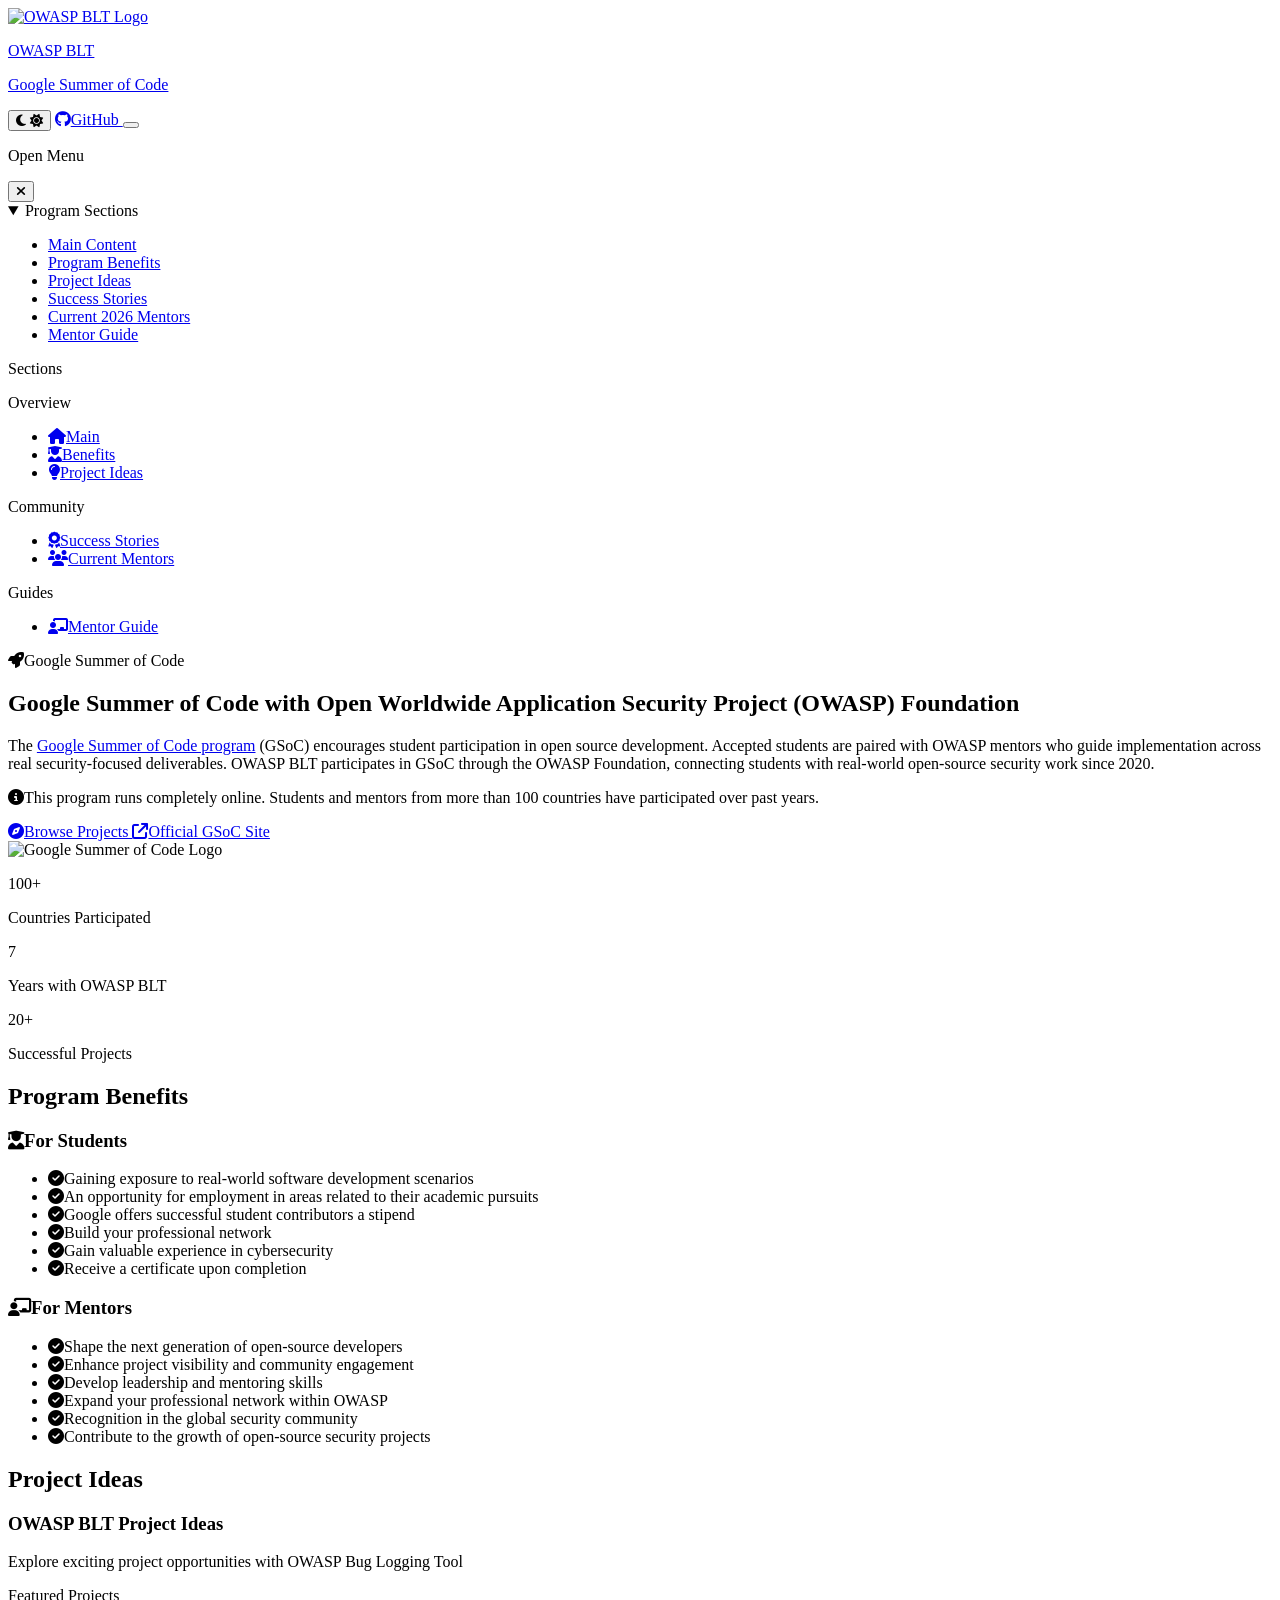
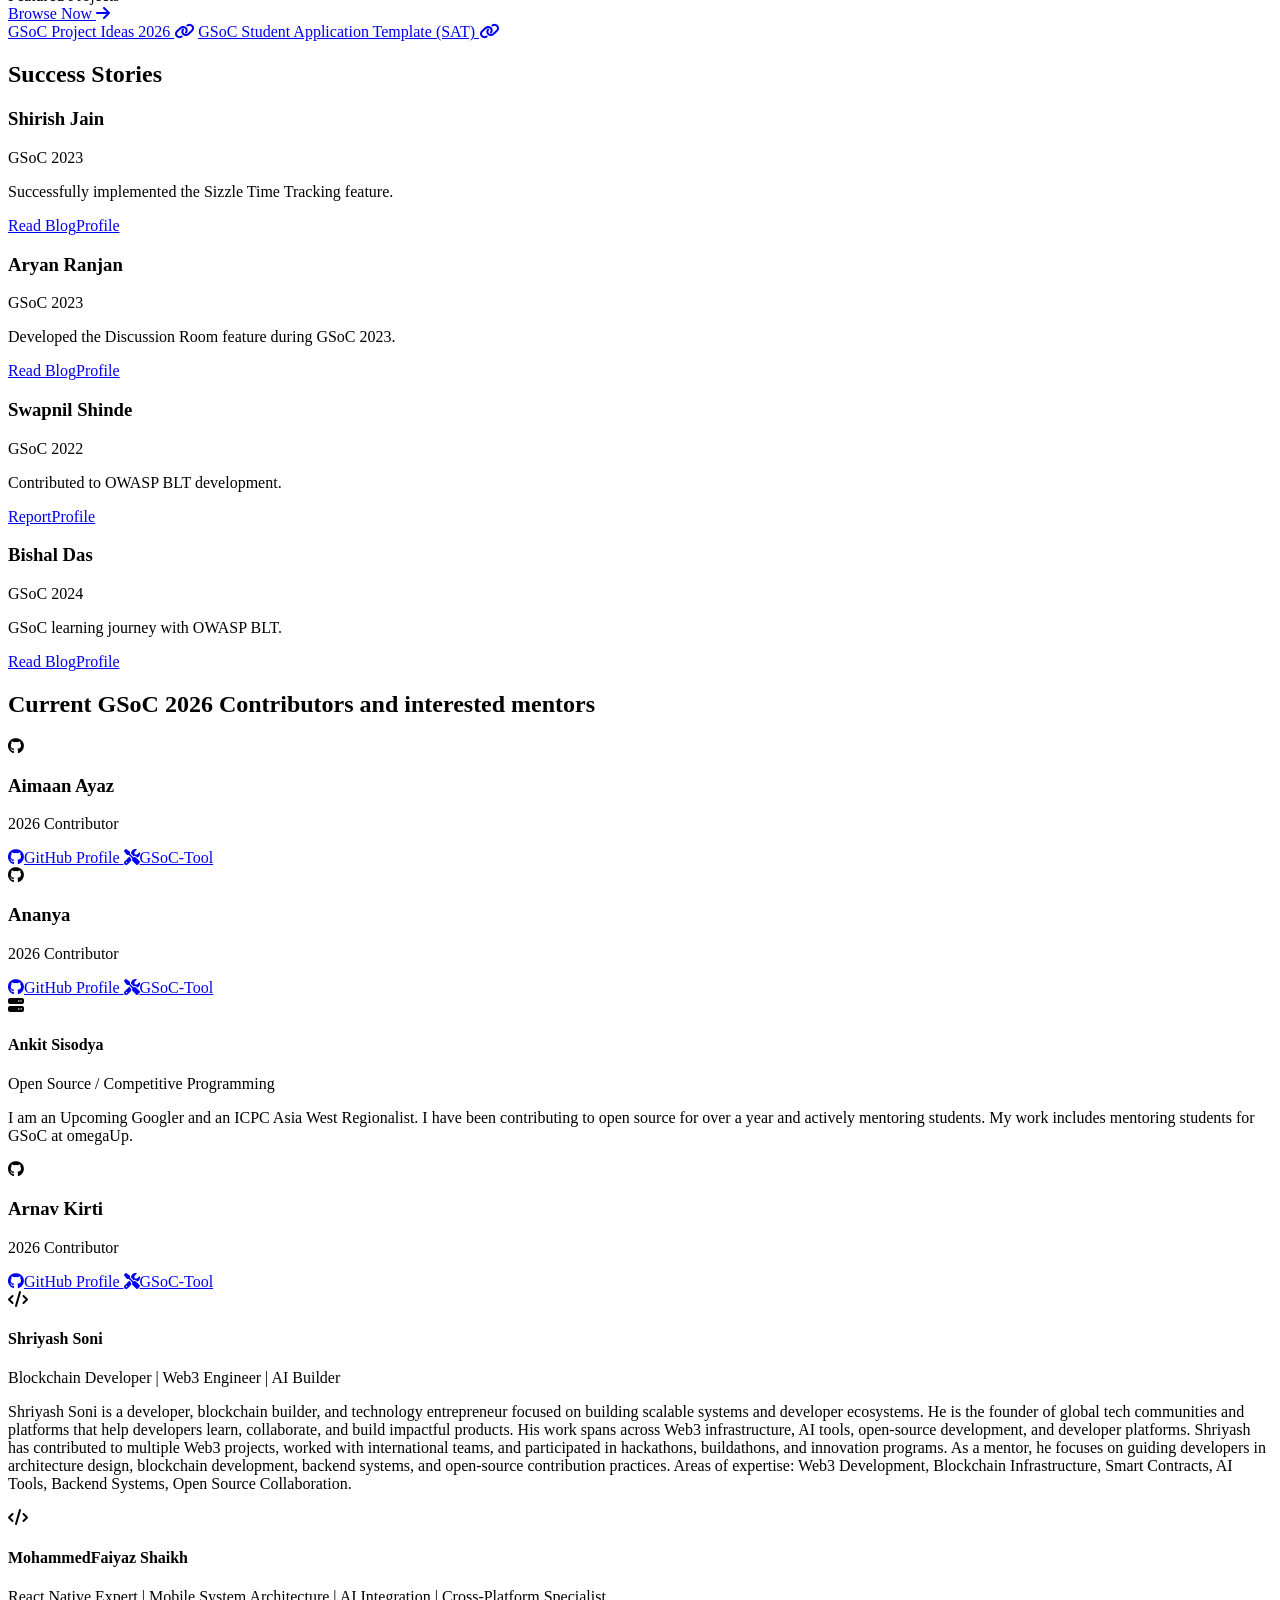
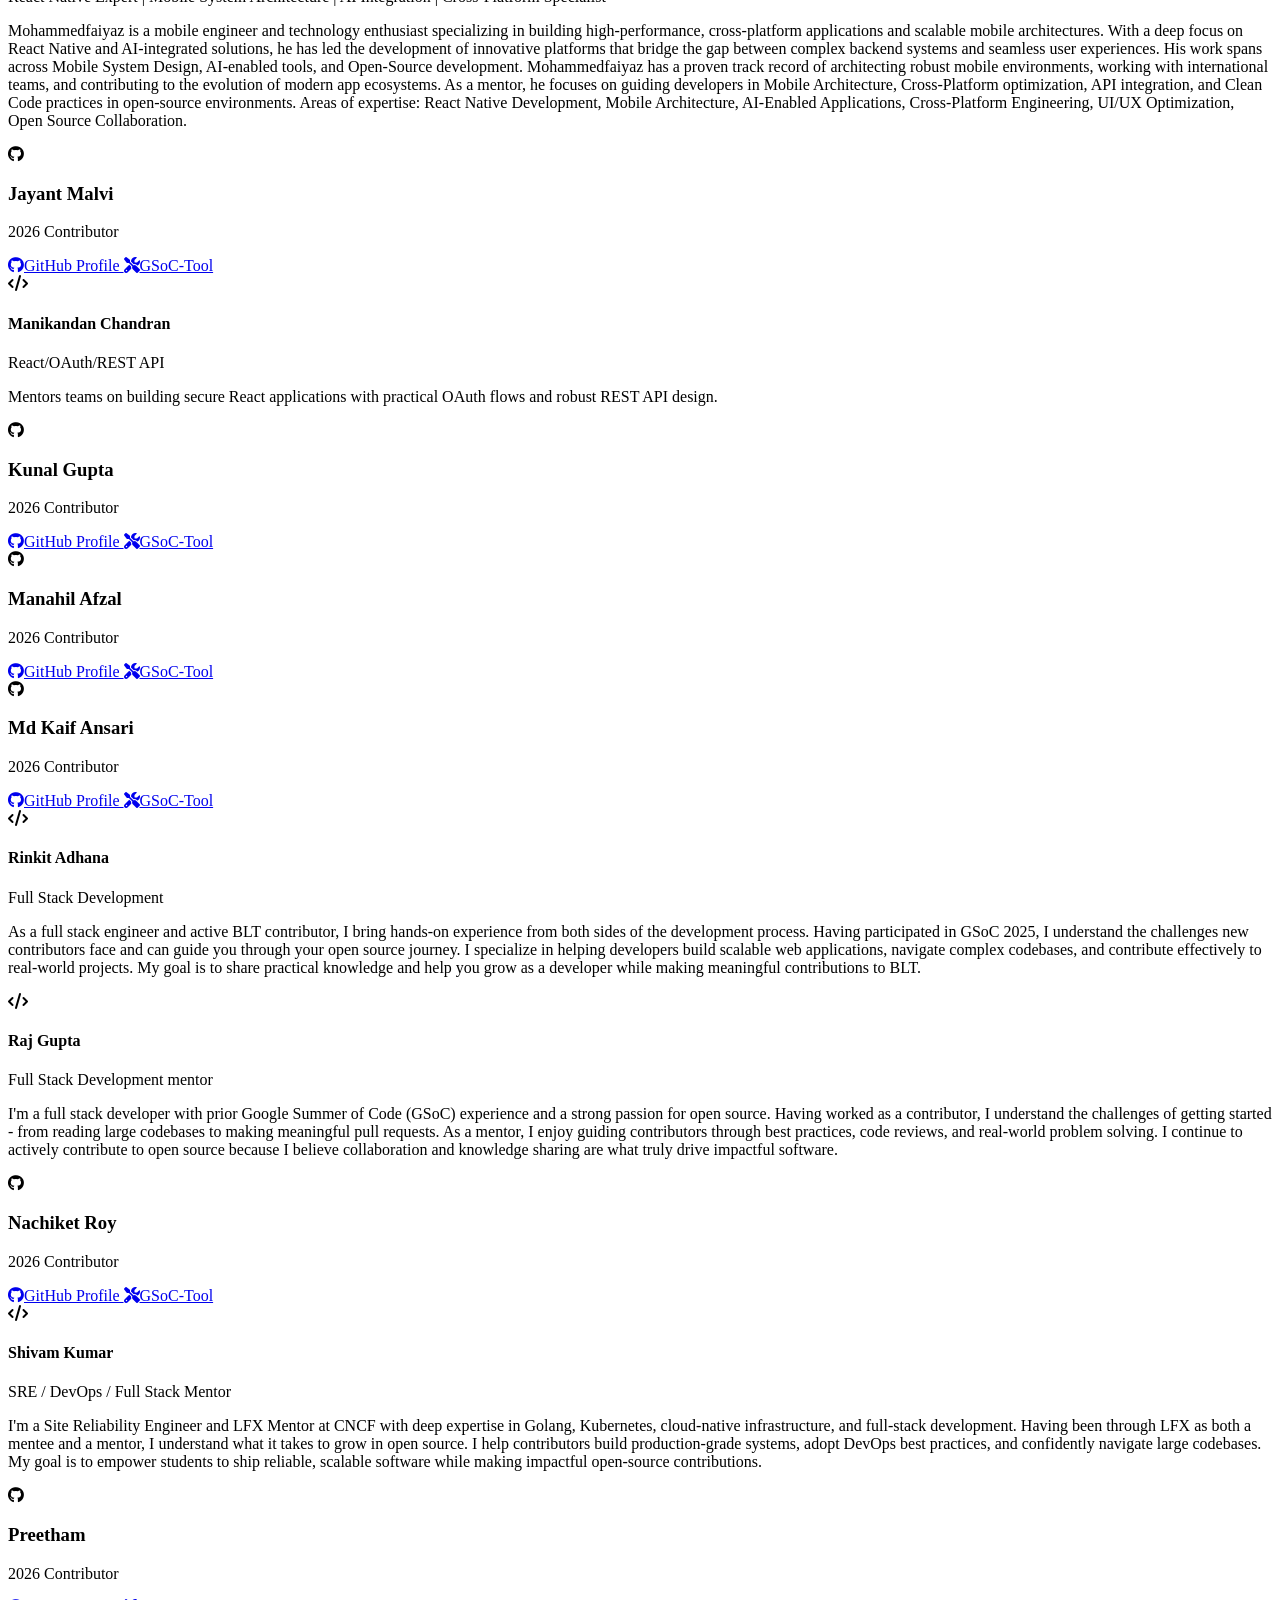
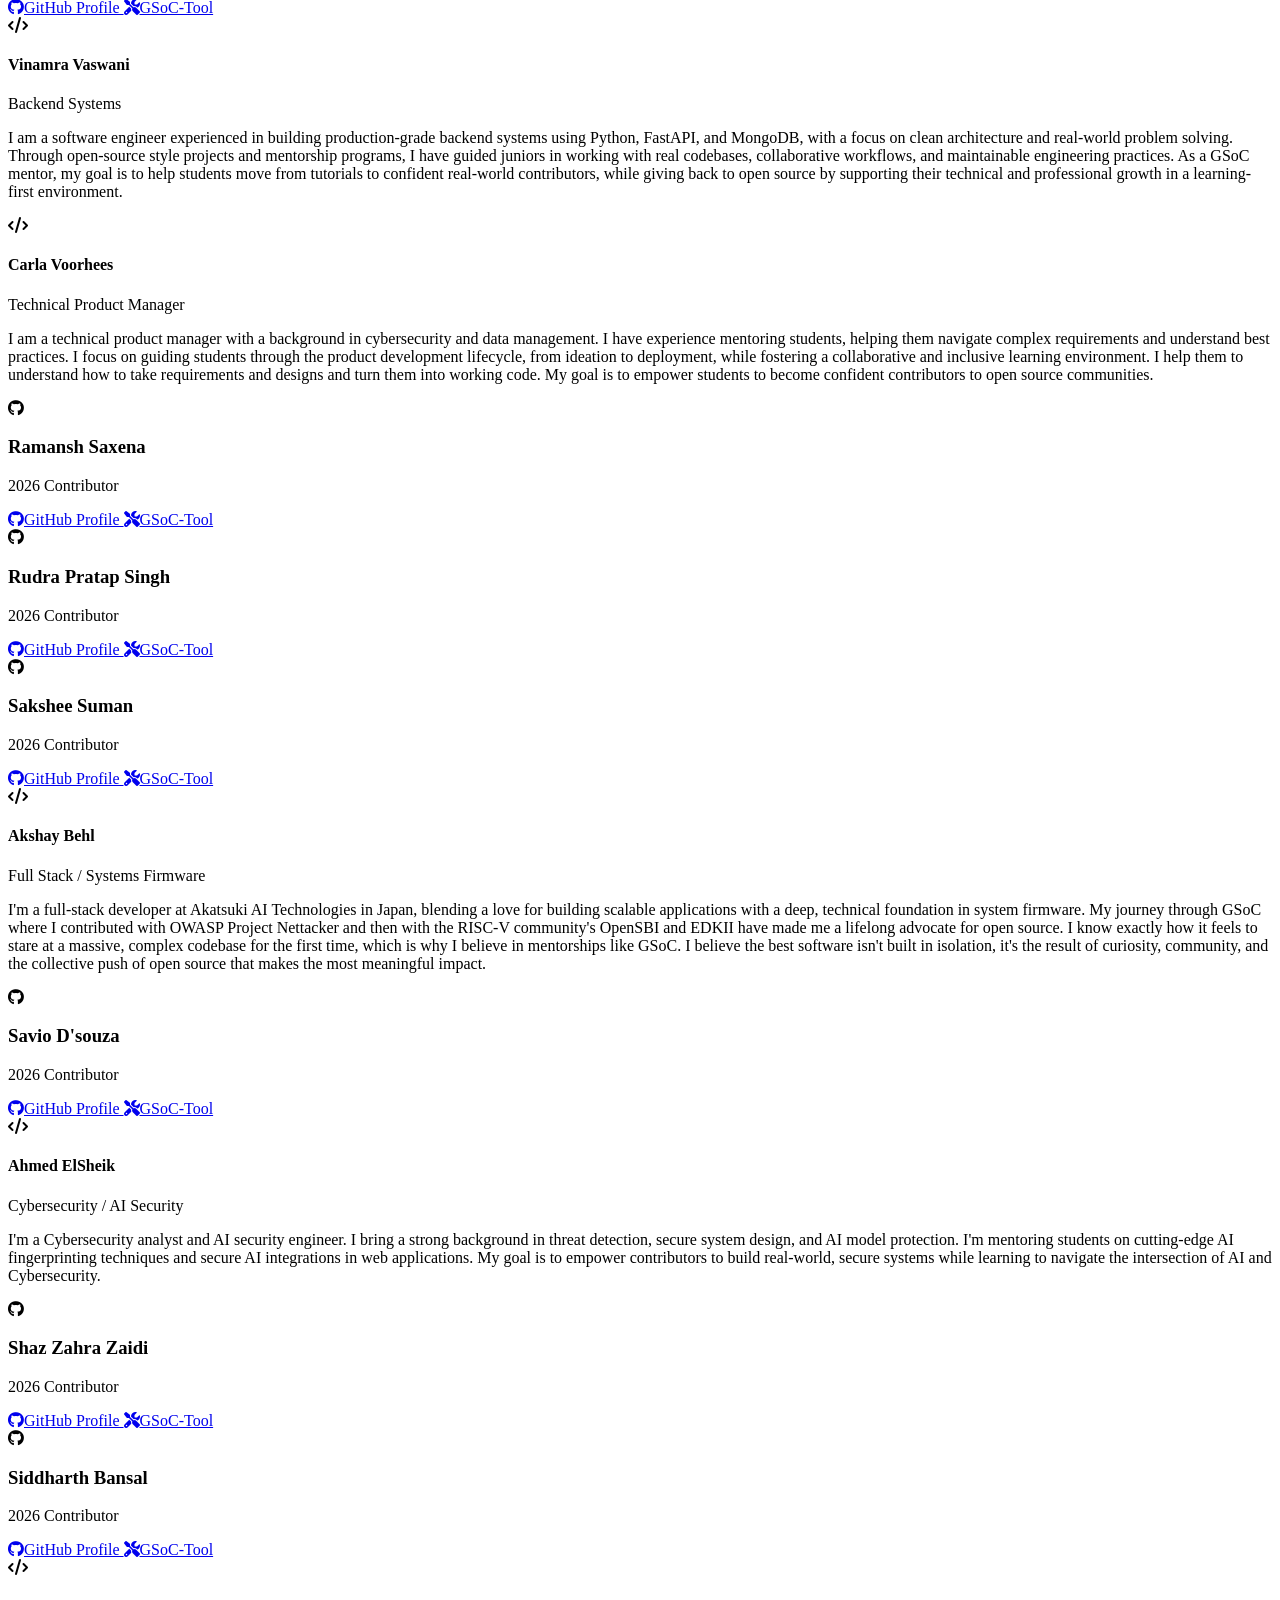
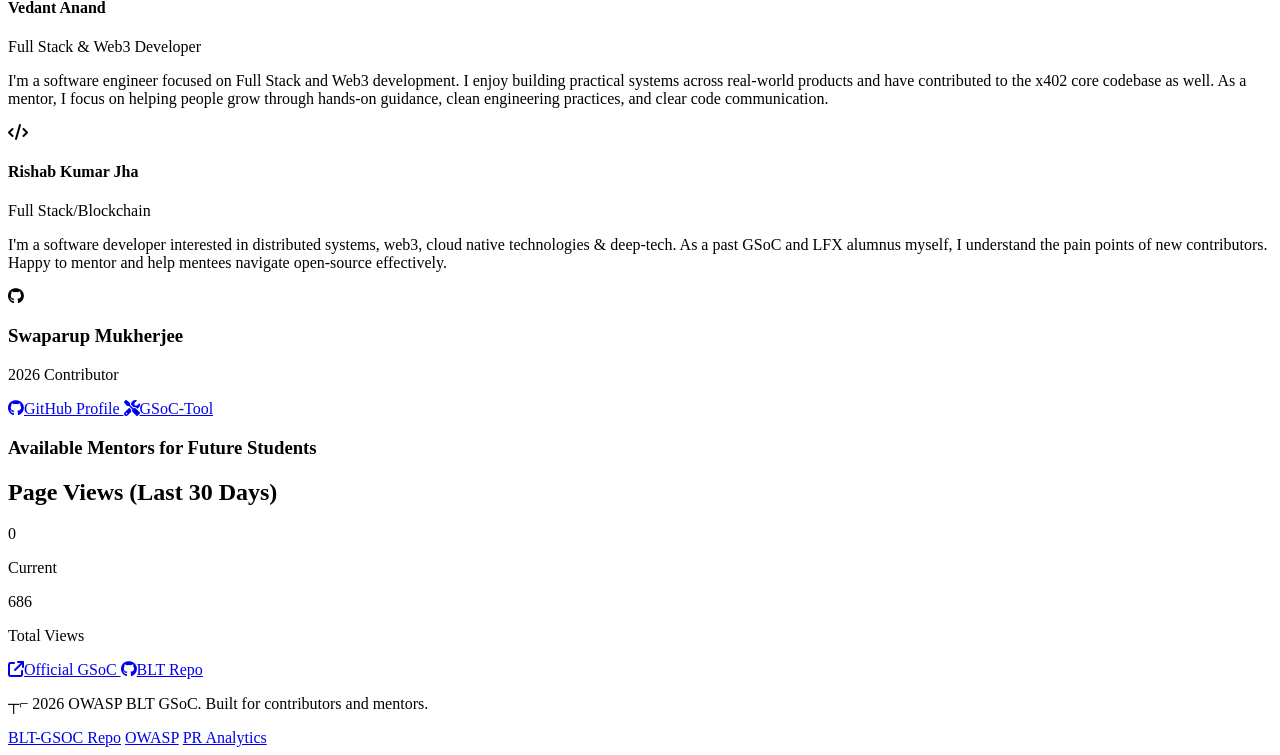
==== index.html @ 6527cd2e "Merge pull request #38 from Ankitsinghsisodya/add-ankit-sisodya-mentor-card Add ankit sisodya mentor" ====
<!DOCTYPE html>
<html lang="en">

<head>
    <meta charset="UTF-8">
    <meta name="viewport" content="width=device-width, initial-scale=1.0">
    <meta name="description"
        content="OWASP BLT GSoC landing page with complete program details, features, mentors, events, and contribution paths.">
    <meta name="keywords"
        content="OWASP BLT, GSoC, Google Summer of Code, Open Source Security, Mentors, Contributors, Project Ideas">
    <meta property="og:title" content="OWASP BLT GSoC | Complete Program Hub">
    <meta property="og:description"
        content="Explore OWASP BLT Google Summer of Code features, events, mentors, success stories, and active project ideas.">
    <meta property="og:type" content="website">

    <title>OWASP BLT GSoC | Landing Page</title>

    <link rel="icon" type="image/x-icon" href="favicon.ico">

    <script src="https://cdn.tailwindcss.com"></script>
    <script>
        // Check for dark mode preference at the earliest possible moment
        if (localStorage.getItem('theme') === 'dark' || (!('theme' in localStorage) && window.matchMedia('(prefers-color-scheme: dark)').matches)) {
            document.documentElement.classList.add('dark');
        } else {
            document.documentElement.classList.remove('dark');
        }

        tailwind.config = {
            darkMode: 'class',
            theme: {
                extend: {
                    colors: {
                        brand: '#E10101',
                        'neutral-border': '#E5E5E5',
                        'dark-base': '#111827',
                        'dark-surface': '#1F2937'
                    },
                    fontFamily: {
                        sans: ['Manrope', 'ui-sans-serif', 'system-ui', 'sans-serif']
                    },
                    boxShadow: {
                        soft: '0 10px 24px -16px rgba(17, 24, 39, 0.35)'
                    }
                }
            }
        };
    </script>

    <link rel="preconnect" href="https://fonts.googleapis.com">
    <link rel="preconnect" href="https://fonts.gstatic.com" crossorigin>
    <link href="https://fonts.googleapis.com/css2?family=Manrope:wght@400;500;600;700;800&display=swap"
        rel="stylesheet">

    <link rel="stylesheet" href="https://cdnjs.cloudflare.com/ajax/libs/font-awesome/6.4.0/css/all.min.css">
    <link rel="stylesheet" href="css/main.css">
</head>

<body
    class="bg-[#fafafa] font-sans text-gray-900 antialiased transition-colors duration-200 dark:bg-dark-base dark:text-gray-100">

    <header
        class="sticky top-0 z-50 border-b border-neutral-border bg-white transition-colors duration-200 dark:border-gray-800 dark:bg-dark-surface">
        <div class="mx-auto flex h-16 max-w-7xl items-center justify-between px-4 sm:px-6 lg:px-8">
            <a href="#main-content" class="flex items-center gap-3" aria-label="OWASP BLT GSoC Home">
                <img src="./images/logo.png" alt="OWASP BLT Logo" class="h-8 w-8">
                <div>
                    <p class="text-sm font-extrabold leading-none">OWASP BLT</p>
                    <p class="text-xs font-semibold text-gray-500">Google Summer of Code</p>
                </div>
            </a>

            <div class="flex items-center gap-2">
                <button id="theme-toggle" type="button"
                    class="theme-toggle-btn inline-flex h-10 w-10 items-center justify-center rounded-md border border-neutral-border text-gray-700 transition hover:bg-gray-100 dark:border-gray-700 dark:text-gray-300 dark:hover:bg-gray-800"
                    aria-label="Toggle dark mode">
                    <i class="fa-solid fa-moon dark:hidden" aria-hidden="true"></i>
                    <i class="fa-solid fa-sun hidden dark:block" aria-hidden="true"></i>
                </button>
                <a href="https://github.com/OWASP-BLT/BLT-GSOC" target="_blank" rel="noopener noreferrer"
                    class="hidden items-center justify-center rounded-md border border-[#E10101] px-4 py-2 text-sm font-semibold text-[#E10101] transition hover:bg-[#E10101] hover:text-white sm:inline-flex">
                    <i class="fa-brands fa-github mr-2" aria-hidden="true"></i>GitHub
                </a>
                <button id="mobile-menu-btn" type="button" aria-expanded="false" aria-controls="mobile-drawer"
                    class="inline-flex h-11 w-11 items-center justify-center rounded-md border border-neutral-border text-gray-700 transition hover:bg-gray-100 lg:hidden dark:border-gray-700 dark:text-gray-300 dark:hover:bg-gray-800">
                    <span class="hamburger" aria-hidden="true">
                        <span class="hamburger-line"></span>
                        <span class="hamburger-line"></span>
                        <span class="hamburger-line"></span>
                    </span>
                    <span class="sr-only">Open navigation menu</span>
                </button>
            </div>
        </div>
    </header>

    <div id="mobile-drawer" class="fixed inset-0 z-[60] lg:hidden" aria-hidden="true">
        <div id="mobile-overlay" class="absolute inset-0 bg-black/35"></div>
        <div class="drawer-panel absolute right-0 top-0 h-full w-[92%] max-w-md overflow-y-auto border-l border-neutral-border bg-white p-4 shadow-2xl transition-colors duration-200 dark:border-gray-800 dark:bg-dark-surface">
            <div
                class="mb-4 flex items-center justify-between border-b border-neutral-border pb-3 dark:border-gray-800">
                <p class="text-sm font-extrabold uppercase tracking-[0.14em] text-brand">Open Menu</p>
                <button id="mobile-close-btn" type="button"
                    class="inline-flex h-9 w-9 items-center justify-center rounded-md border border-neutral-border text-gray-600 hover:bg-gray-100 dark:border-gray-700 dark:text-gray-300 dark:hover:bg-gray-800">
                    <i class="fa-solid fa-xmark" aria-hidden="true"></i>
                    <span class="sr-only">Close navigation menu</span>
                </button>
            </div>

            <div class="space-y-4 pb-8">

                <details open
                    class="rounded-lg border border-neutral-border bg-white p-3 dark:border-gray-800 dark:bg-dark-surface">
                    <summary class="cursor-pointer text-sm font-extrabold text-gray-900 dark:text-gray-100">Program
                        Sections</summary>
                    <ul class="mt-3 space-y-2 text-sm font-semibold text-gray-700 dark:text-gray-400">
                        <li><a href="#main-content" class="text-red-600 hover:underline">Main Content</a></li>
                        <li><a href="#benefits" class="text-red-600 hover:underline">Program Benefits</a></li>
                        <li><a href="#project-ideas" class="text-red-600 hover:underline">Project Ideas</a></li>
                        <li><a href="#success-stories" class="text-red-600 hover:underline">Success Stories</a></li>
                        <li><a href="#current-mentors" class="text-red-600 hover:underline">Current 2026 Mentors</a></li>
                        <li><a href="mentor-guide.html" class="text-red-600 hover:underline">Mentor Guide</a></li>
                    </ul>
                </details>

                </details>
            </div>
        </div>
    </div>

    <main id="main-content" class="mx-auto max-w-7xl px-4 pb-16 pt-8 sm:px-6 lg:px-8">
        <div class="grid gap-8 lg:grid-cols-[280px_minmax(0,1fr)]">
            <aside class="hidden lg:block">
                <div
                    class="sticky top-24 rounded-xl border border-neutral-border bg-white p-4 shadow-soft transition-colors duration-200 dark:border-gray-800 dark:bg-dark-surface">
                    <p class="mb-4 text-xs font-extrabold uppercase tracking-[0.15em] text-gray-500 dark:text-gray-400">
                        Sections</p>
                    <div class="mb-5">
                        <p class="mb-2 px-2 text-xs font-bold uppercase tracking-wide text-gray-500 dark:text-gray-500">
                            Overview</p>
                        <ul class="space-y-1 text-sm font-semibold">
                            <li>
                                <a href="#hero"
                                    class="flex items-center gap-2 rounded-md px-3 py-2 text-gray-700 transition hover:bg-gray-50 dark:text-gray-300 dark:hover:bg-gray-800">
                                    <i class="fa-solid fa-house" aria-hidden="true"></i>Main
                                </a>
                            </li>
                            <li><a href="#benefits"
                                    class="flex items-center gap-2 rounded-md px-3 py-2 text-gray-700 transition hover:bg-gray-50 dark:text-gray-300 dark:hover:bg-gray-800"><i
                                        class="fa-solid fa-user-graduate" aria-hidden="true"></i>Benefits</a></li>
                            <li><a href="#project-ideas"
                                    class="flex items-center gap-2 rounded-md px-3 py-2 text-gray-700 transition hover:bg-gray-50 dark:text-gray-300 dark:hover:bg-gray-800"><i
                                        class="fa-solid fa-lightbulb" aria-hidden="true"></i>Project
                                    Ideas</a></li>
                        </ul>
                    </div>

                    <div class="mb-5">
                        <p class="mb-2 px-2 text-xs font-bold uppercase tracking-wide text-gray-500 dark:text-gray-500">
                            Community</p>
                        <ul class="space-y-1 text-sm font-semibold">
                            <li><a href="#success-stories"
                                    class="flex items-center gap-2 rounded-md px-3 py-2 text-gray-700 transition hover:bg-gray-50 dark:text-gray-300 dark:hover:bg-gray-800"><i
                                        class="fa-solid fa-award" aria-hidden="true"></i>Success
                                    Stories</a></li>
                            <li><a href="#current-mentors"
                                    class="flex items-center gap-2 rounded-md px-3 py-2 text-gray-700 transition hover:bg-gray-50 dark:text-gray-300 dark:hover:bg-gray-800"><i
                                        class="fa-solid fa-users text-gray-400" aria-hidden="true"></i>Current Mentors</a></li>
                        </ul>
                    </div>

                    <div class="mb-5">
                        <p class="mb-2 px-2 text-xs font-bold uppercase tracking-wide text-gray-500 dark:text-gray-500">
                            Guides</p>
                        <ul class="space-y-1 text-sm font-semibold">
                            <li><a href="mentor-guide.html"
                                    class="flex items-center gap-2 rounded-md px-3 py-2 text-gray-700 transition hover:bg-gray-50 dark:text-gray-300 dark:hover:bg-gray-800"><i
                                        class="fa-solid fa-chalkboard-user" aria-hidden="true"></i>Mentor Guide</a></li>
                        </ul>
                    </div>
                </div>
            </aside>

            <div class="space-y-10">
                <section id="hero"
                    class="rounded-2xl border border-neutral-border bg-white p-6 shadow-soft transition-colors duration-200 sm:p-8 dark:border-gray-800 dark:bg-dark-surface">
                    <div class="grid gap-8 lg:grid-cols-[1.2fr_0.8fr]">
                        <div>
                            <span
                                class="inline-flex items-center gap-2 rounded-full border border-red-200 bg-red-50 px-3 py-1 text-xs font-extrabold uppercase tracking-[0.15em] text-brand dark:bg-red-950/30 dark:border-red-900/50">
                                <i class="fa-solid fa-rocket" aria-hidden="true"></i>Google Summer of Code
                            </span>
                            <h1
                                class="mt-4 text-3xl font-extrabold leading-tight text-gray-900 sm:text-4xl dark:text-white">
                                Google
                                Summer of
                                Code with Open Worldwide Application Security Project (OWASP) Foundation</h1>
                            <p class="mt-4 text-base leading-relaxed text-gray-600 dark:text-gray-400">The
                                <a href="https://summerofcode.withgoogle.com" target="_blank" rel="noopener noreferrer"
                                    class="text-red-600 hover:underline">Google Summer of Code program</a>
                                (GSoC) encourages student participation in open source development. Accepted students
                                are paired
                                with OWASP mentors who guide implementation across real security-focused deliverables.
                                OWASP BLT participates in GSoC through the OWASP Foundation, connecting students with real-world open-source security work since 2020.
                            </p>
                            <p class="mt-3 text-sm text-gray-600 dark:text-gray-400"><i
                                    class="fa-solid fa-circle-info mr-2 text-brand" aria-hidden="true"></i>This program
                                runs completely online. Students and mentors
                                from more than
                                100 countries have participated over past years.</p>

                            <div class="mt-6 flex flex-wrap gap-3">
                                <a href="#project-ideas"
                                    class="inline-flex items-center justify-center rounded-md bg-[#E10101] px-5 py-2.5 text-sm font-semibold text-white transition hover:bg-red-700">
                                    <i class="fa-solid fa-compass mr-2" aria-hidden="true"></i>Browse Projects
                                </a>
                                <a href="https://summerofcode.withgoogle.com" target="_blank" rel="noopener noreferrer"
                                    class="inline-flex items-center justify-center rounded-md border border-[#E10101] px-5 py-2.5 text-sm font-semibold text-[#E10101] transition hover:bg-[#E10101] hover:text-white">
                                    <i class="fa-solid fa-arrow-up-right-from-square mr-2"
                                        aria-hidden="true"></i>Official GSoC Site
                                </a>
                            </div>
                        </div>

                        <div
                            class="rounded-xl border border-neutral-border bg-gray-50 p-4 dark:border-gray-800 dark:bg-dark-base">
                            <img src="images/GSoC_logo.svg" alt="Google Summer of Code Logo"
                                class="mx-auto w-40 rounded-lg border border-neutral-border bg-white p-3 dark:border-gray-700 dark:bg-dark-surface">
                            <div class="mt-5 space-y-3">
                                <article
                                    class="rounded-lg border border-neutral-border bg-white px-4 py-3 dark:border-gray-700 dark:bg-dark-surface">
                                    <p class="text-2xl font-extrabold text-brand">100+</p>
                                    <p
                                        class="text-xs font-semibold uppercase tracking-wide text-gray-500 dark:text-gray-400">
                                        Countries
                                        Participated</p>
                                </article>
                                <article
                                    class="rounded-lg border border-neutral-border bg-white px-4 py-3 dark:border-gray-700 dark:bg-dark-surface">
                                    <p class="text-2xl font-extrabold text-brand">7</p>
                                    <p
                                        class="text-xs font-semibold uppercase tracking-wide text-gray-500 dark:text-gray-400">
                                        Years with
                                        OWASP BLT</p>
                                </article>
                                <article
                                    class="rounded-lg border border-neutral-border bg-white px-4 py-3 dark:border-gray-700 dark:bg-dark-surface">
                                    <p class="text-2xl font-extrabold text-brand">20+</p>
                                    <p
                                        class="text-xs font-semibold uppercase tracking-wide text-gray-500 dark:text-gray-400">
                                        Successful
                                        Projects</p>
                                </article>
                            </div>
                        </div>
                    </div>
                </section>


                <section id="benefits"
                    class="rounded-2xl border border-neutral-border bg-white p-6 shadow-soft transition-colors duration-200 sm:p-8 dark:border-gray-800 dark:bg-dark-surface">
                    <h2 class="text-2xl font-extrabold text-gray-900 sm:text-3xl dark:text-white">Program Benefits</h2>
                    <div class="mt-6 grid gap-6 lg:grid-cols-2">
                        <article
                            class="rounded-xl border border-neutral-border bg-gray-50 p-5 dark:border-gray-700 dark:bg-dark-base">
                            <h3 class="text-lg font-extrabold text-gray-900 dark:text-white"><i
                                    class="fa-solid fa-user-graduate mr-2 text-brand" aria-hidden="true"></i>For
                                Students</h3>
                            <ul class="mt-4 space-y-3 text-sm text-gray-700 dark:text-gray-300">
                                <li><i class="fa-solid fa-circle-check mr-2 text-brand" aria-hidden="true"></i>Gaining
                                    exposure to real-world software development scenarios</li>
                                <li><i class="fa-solid fa-circle-check mr-2 text-brand" aria-hidden="true"></i>An
                                    opportunity for employment in areas related to their academic pursuits</li>
                                <li><i class="fa-solid fa-circle-check mr-2 text-brand" aria-hidden="true"></i>Google
                                    offers successful student contributors a stipend</li>
                                <li><i class="fa-solid fa-circle-check mr-2 text-brand" aria-hidden="true"></i>Build
                                    your professional network</li>
                                <li><i class="fa-solid fa-circle-check mr-2 text-brand" aria-hidden="true"></i>Gain
                                    valuable experience in cybersecurity</li>
                                <li><i class="fa-solid fa-circle-check mr-2 text-brand" aria-hidden="true"></i>Receive a
                                    certificate upon completion</li>
                            </ul>
                        </article>

                        <article
                            class="rounded-xl border border-neutral-border bg-gray-50 p-5 dark:border-gray-700 dark:bg-dark-base">
                            <h3 class="text-lg font-extrabold text-gray-900 dark:text-white"><i
                                    class="fa-solid fa-chalkboard-user mr-2 text-brand" aria-hidden="true"></i>For
                                Mentors</h3>
                            <ul class="mt-4 space-y-3 text-sm text-gray-700 dark:text-gray-300">
                                <li><i class="fa-solid fa-circle-check mr-2 text-brand" aria-hidden="true"></i>Shape the
                                    next generation of open-source developers</li>
                                <li><i class="fa-solid fa-circle-check mr-2 text-brand" aria-hidden="true"></i>Enhance
                                    project visibility and community engagement</li>
                                <li><i class="fa-solid fa-circle-check mr-2 text-brand" aria-hidden="true"></i>Develop
                                    leadership and mentoring skills</li>
                                <li><i class="fa-solid fa-circle-check mr-2 text-brand" aria-hidden="true"></i>Expand
                                    your professional network within OWASP</li>
                                <li><i class="fa-solid fa-circle-check mr-2 text-brand"
                                        aria-hidden="true"></i>Recognition in the global security community</li>
                                <li><i class="fa-solid fa-circle-check mr-2 text-brand"
                                        aria-hidden="true"></i>Contribute to the growth of open-source security projects
                                </li>
                            </ul>
                        </article>
                    </div>
                </section>

                <section id="project-ideas"
                    class="rounded-2xl border border-neutral-border bg-white p-6 shadow-soft transition-colors duration-200 sm:p-8 dark:border-gray-800 dark:bg-dark-surface">
                    <h2 class="text-2xl font-extrabold text-gray-900 sm:text-3xl dark:text-white">Project Ideas</h2>

                    <div
                        class="mt-6 block rounded-xl border-2 border-red-200 bg-rose-100 p-6 transition hover:border-red-300 dark:border-gray-700 dark:bg-dark-base dark:hover:border-red-300">
                        <div class="flex flex-col items-start justify-between gap-4 md:flex-row md:items-center">
                            <div>
                                <h3 class="text-xl font-extrabold text-red-700 dark:text-brand">OWASP BLT Project
                                    Ideas</h3>
                                <p class="mt-1 text-sm text-red-700 dark:text-red-300">Explore exciting project
                                    opportunities with OWASP
                                    Bug Logging Tool</p>
                                <span
                                    class="mt-3 inline-flex rounded-full bg-gray-50 px-3 py-1 text-xs font-bold text-brand dark:bg-gray-800">Featured
                                    Projects</span>
                            </div>
                            <a href="https://github.owaspblt.org/BLT-Ideas/" target="_blank" rel="noopener noreferrer"
                                class="inline-flex min-h-[44px] items-center rounded-full bg-gray-50 px-4 py-2 text-sm font-bold text-brand transition hover:bg-[#E10101] hover:text-white dark:bg-gray-800 dark:hover:bg-[#E10101] dark:hover:text-white">
                                Browse Now <i class="fa-solid fa-arrow-right ml-2" aria-hidden="true"></i>
                            </a>
                        </div>
                    </div>

                    <div class="mt-5 grid gap-3 sm:grid-cols-2">
                        <a href="https://owasp.org/www-community/initiatives/gsoc/gsoc2026ideas" target="_blank" rel="noopener noreferrer" class="rounded-lg border border-neutral-border bg-white p-4 text-sm font-semibold text-gray-800 transition hover:bg-red-50 hover:text-brand dark:bg-dark-base dark:text-white">GSoC Project Ideas 2026 <i class="fa-solid fa-link ml-1 text-brand" aria-hidden="true"></i></a>
                        <a href="https://owasp.org/www-community/initiatives/gsoc/gsoc_sat" target="_blank" rel="noopener noreferrer" class="rounded-lg border border-neutral-border bg-white p-4 text-sm font-semibold text-gray-800 transition hover:bg-red-50 hover:text-brand dark:bg-dark-base dark:text-white">GSoC Student Application Template (SAT) <i class="fa-solid fa-link ml-1 text-brand" aria-hidden="true"></i></a>
                    </div>
                </section>

                <section id="success-stories"
                    class="rounded-2xl border border-neutral-border bg-white p-6 shadow-soft transition-colors duration-200 sm:p-8 dark:border-gray-800 dark:bg-dark-surface">
                    <h2 class="text-2xl font-extrabold text-gray-900 sm:text-3xl dark:text-white">Success Stories</h2>
                    <div class="mt-6 grid gap-4 sm:grid-cols-2 xl:grid-cols-3">
                        <article
                            class="rounded-xl border border-neutral-border bg-gray-50 p-4 dark:border-gray-700 dark:bg-dark-base">
                            <h3 class="text-base font-extrabold dark:text-gray-100">Shirish Jain</h3>
                            <p class="text-xs font-semibold uppercase tracking-wide text-gray-500 dark:text-gray-400">
                                GSoC 2023</p>
                            <p class="mt-2 text-sm text-gray-600 dark:text-gray-400">Successfully implemented the Sizzle
                                Time Tracking
                                feature.</p>
                            <div class="mt-3 flex gap-2"><a href="#"
                                    class="text-sm font-semibold text-red-600 hover:underline">Read Blog</a><a href="#"
                                    class="text-sm font-semibold text-red-600 hover:underline">Profile</a></div>
                        </article>
                        <article
                            class="rounded-xl border border-neutral-border bg-gray-50 p-4 dark:border-gray-700 dark:bg-dark-base">
                            <h3 class="text-base font-extrabold dark:text-gray-100">Aryan Ranjan</h3>
                            <p class="text-xs font-semibold uppercase tracking-wide text-gray-500 dark:text-gray-400">
                                GSoC 2023</p>
                            <p class="mt-2 text-sm text-gray-600 dark:text-gray-400">Developed the Discussion Room
                                feature during GSoC
                                2023.</p>
                            <div class="mt-3 flex gap-2"><a href="#"
                                    class="text-sm font-semibold text-red-600 hover:underline">Read Blog</a><a href="#"
                                    class="text-sm font-semibold text-red-600 hover:underline">Profile</a></div>
                        </article>
                        <article
                            class="rounded-xl border border-neutral-border bg-gray-50 p-4 dark:border-gray-700 dark:bg-dark-base">
                            <h3 class="text-base font-extrabold dark:text-gray-100">Swapnil Shinde</h3>
                            <p class="text-xs font-semibold uppercase tracking-wide text-gray-500 dark:text-gray-400">
                                GSoC 2022</p>
                            <p class="mt-2 text-sm text-gray-600 dark:text-gray-400">Contributed to OWASP BLT
                                development.</p>
                            <div class="mt-3 flex gap-2"><a href="#"
                                    class="text-sm font-semibold text-red-600 hover:underline">Report</a><a href="#"
                                    class="text-sm font-semibold text-red-600 hover:underline">Profile</a></div>
                        </article>
                        <article
                            class="rounded-xl border border-neutral-border bg-gray-50 p-4 dark:border-gray-700 dark:bg-dark-base">
                            <h3 class="text-base font-extrabold dark:text-gray-100">Bishal Das</h3>
                            <p class="text-xs font-semibold uppercase tracking-wide text-gray-500 dark:text-gray-400">
                                GSoC 2024</p>
                            <p class="mt-2 text-sm text-gray-600 dark:text-gray-400">GSoC learning journey with OWASP
                                BLT.</p>
                            <div class="mt-3 flex gap-2"><a href="#"
                                    class="text-sm font-semibold text-red-600 hover:underline">Read Blog</a><a href="#"
                                    class="text-sm font-semibold text-red-600 hover:underline">Profile</a></div>
                        </article>

                    </div>
                </section>

                <section id="current-mentors"
                    class="rounded-2xl border border-neutral-border bg-white p-6 shadow-soft transition-colors duration-200 sm:p-8 dark:border-gray-800 dark:bg-dark-surface">
                    <h2 class="text-2xl font-extrabold text-gray-900 sm:text-3xl dark:text-white">Current GSoC 2026
                        Contributors and interested mentors</h2>

                    <div class="mt-6 space-y-6">
                        
                        <!-- Aimaan Ayaz-->
                         <article
                            class="rounded-2xl border border-neutral-border bg-white p-4 shadow-soft sm:p-6 md:p-8 dark:border-gray-800 dark:bg-dark-surface">
                            <div class="flex flex-col items-center gap-3 sm:flex-row sm:gap-6 mb-4 sm:mb-6">
                                <div
                                    class="flex h-16 w-16 flex-shrink-0 items-center justify-center rounded-full bg-red-100 sm:h-20 sm:w-20 dark:bg-red-950/30">
                                    <i class="fab fa-github text-2xl text-brand sm:text-3xl"></i>
                                </div>
                                <div class="flex-1 text-center sm:text-left">
                                    <h3 class="text-lg font-extrabold text-gray-900 sm:text-xl dark:text-white">Aimaan Ayaz</h3>
                                    <p class="text-sm text-gray-600 sm:text-base dark:text-gray-400">2026 Contributor
                                    </p>
                                    <div class="mt-3 flex flex-col gap-2 sm:flex-row sm:gap-4">
                                        <a href="https://github.com/aimaan-ayaz" target="_blank"
                                            rel="noopener noreferrer"
                                            class="inline-flex items-center justify-center rounded-lg bg-[#E10101] px-3 py-1.5 text-sm text-white transition hover:bg-red-700 sm:px-4 sm:py-2 sm:text-base">
                                            <i class="fab fa-github mr-1.5 sm:mr-2"></i>GitHub Profile
                                        </a>
                                        <a href="https://aimaan-ayaz.github.io/MY-GSOC-TOOL/" target="_blank"
                                            rel="noopener noreferrer"
                                            class="inline-flex items-center justify-center rounded-lg border-2 border-[#E10101] px-3 py-1.5 text-sm text-[#E10101] transition hover:bg-[#E10101] hover:text-white sm:px-4 sm:py-2 sm:text-base">
                                            <i class="fas fa-tools mr-1.5 sm:mr-2"></i>GSoC-Tool
                                        </a>
                                    </div>
                                </div>
                            </div>
                        </article>
                        
                        <!-- Rudra Pratap Singh -->
                         <article
                            class="rounded-2xl border border-neutral-border bg-white p-4 shadow-soft sm:p-6 md:p-8 dark:border-gray-800 dark:bg-dark-surface">
                            <div class="flex flex-col items-center gap-3 sm:flex-row sm:gap-6 mb-4 sm:mb-6">
                                <div
                                    class="flex h-16 w-16 flex-shrink-0 items-center justify-center rounded-full bg-red-100 sm:h-20 sm:w-20 dark:bg-red-950/30">
                                    <i class="fab fa-github text-2xl text-brand sm:text-3xl"></i>
                                </div>
                                <div class="flex-1 text-center sm:text-left">
                                    <h3 class="text-lg font-extrabold text-gray-900 sm:text-xl dark:text-white">Rudra Pratap Singh</h3>
                                    <p class="text-sm text-gray-600 sm:text-base dark:text-gray-400">2026 Contributor
                                    </p>
                                    <div class="mt-3 flex flex-col gap-2 sm:flex-row sm:gap-4">
                                        <a href="https://github.com/Rudra-rps" target="_blank"
                                            rel="noopener noreferrer"
                                            class="inline-flex items-center justify-center rounded-lg bg-[#E10101] px-3 py-1.5 text-sm text-white transition hover:bg-red-700 sm:px-4 sm:py-2 sm:text-base">
                                            <i class="fab fa-github mr-1.5 sm:mr-2"></i>GitHub Profile
                                        </a>
                                        <a href="https://rudra-rps.github.io/MY-GSOC-TOOL/" target="_blank"
                                            rel="noopener noreferrer"
                                            class="inline-flex items-center justify-center rounded-lg border-2 border-[#E10101] px-3 py-1.5 text-sm text-[#E10101] transition hover:bg-[#E10101] hover:text-white sm:px-4 sm:py-2 sm:text-base">
                                            <i class="fas fa-tools mr-1.5 sm:mr-2"></i>GSoC-Tool
                                        </a>
                                    </div>
                                </div>
                            </div>
                        </article>
                        
                        <!-- Ananya -->
                         <article
                            class="rounded-2xl border border-neutral-border bg-white p-4 shadow-soft dark:shadow-2xl sm:p-6 md:p-8 dark:border-gray-700 dark:bg-dark-surface">
                            <div class="flex flex-col items-center gap-3 sm:flex-row sm:gap-6 mb-4 sm:mb-6">
                                <div
                                    class="flex h-16 w-16 flex-shrink-0 items-center justify-center rounded-full bg-red-100 sm:h-20 sm:w-20 dark:bg-red-950/30">
                                    <i class="fab fa-github text-2xl text-brand sm:text-3xl"></i>
                                </div>
                                <div class="flex-1 text-center sm:text-left">
                                    <h3 class="text-lg font-extrabold text-gray-900 sm:text-xl dark:text-white">Ananya</h3>
                                    <p class="text-sm text-gray-600 sm:text-base dark:text-gray-400">2026 Contributor
                                    </p>
                                    <div class="mt-3 flex flex-col gap-2 sm:flex-row sm:gap-4">
                                        <a href="https://github.com/ananya-09" target="_blank"
                                            rel="noopener noreferrer"
                                            class="inline-flex items-center justify-center rounded-lg bg-[#E10101] px-3 py-1.5 text-sm text-white transition hover:bg-red-700 sm:px-4 sm:py-2 sm:text-base">
                                            <i class="fab fa-github mr-1.5 sm:mr-2"></i>GitHub Profile
                                        </a>
                                        <a href="https://ananya-09.github.io/MY-GSOC-TOOL/" target="_blank"
                                            rel="noopener noreferrer"
                                            class="inline-flex items-center justify-center rounded-lg border-2 border-[#E10101] px-3 py-1.5 text-sm text-[#E10101] transition hover:bg-[#E10101] hover:text-white sm:px-4 sm:py-2 sm:text-base">
                                            <i class="fas fa-tools mr-1.5 sm:mr-2"></i>GSoC-Tool
                                        </a>
                                    </div>
                                </div>
                            </div>
                            <div class="grid gap-4 sm:grid-cols-2">
                                <div
                                    class="rounded-xl border border-neutral-border bg-gray-50 p-3 sm:p-4 dark:border-gray-700 dark:bg-dark-base">
                                    <div class="mb-3 flex items-center gap-3">
                                        <div
                                            class="flex h-10 w-10 items-center justify-center rounded-full bg-red-100 dark:bg-red-950/30">
                                            <i class="fas fa-server text-sm text-brand"></i>
                                        </div>

                                        <div>
                                            <h4
                                                class="text-base font-extrabold text-gray-900 sm:text-lg dark:text-gray-100">
                                                Ankit Sisodya
                                            </h4>

                                            <p class="text-xs text-gray-600 sm:text-sm dark:text-gray-400">
                                                Open Source / Competitive Programming
                                            </p>
                                        </div>

                                    </div>

                                    <div class="max-h-32 overflow-y-auto">
                                        <p class="text-xs leading-relaxed text-gray-600 sm:text-sm dark:text-gray-400">
                                            I am an Upcoming Googler and an ICPC Asia West Regionalist. I have been contributing to open source for over a year and actively mentoring students. My work includes mentoring students for GSoC at omegaUp.
                                        </p>
                                    </div>

                                </div>
                            </div>
                        </article>

                        <!-- Md Kaif Ansari -->
                        <article
                            class="rounded-2xl border border-neutral-border bg-white p-4 shadow-soft dark:shadow-2xl sm:p-6 md:p-8 dark:border-gray-700 dark:bg-dark-surface">
                            <div class="flex flex-col items-center gap-3 sm:flex-row sm:gap-6 mb-4 sm:mb-6">
                                <div
                                    class="flex h-16 w-16 flex-shrink-0 items-center justify-center rounded-full bg-red-100 sm:h-20 sm:w-20 dark:bg-red-950/30">
                                    <i class="fab fa-github text-2xl text-brand sm:text-3xl"></i>
                                </div>
                                <div class="flex-1 text-center sm:text-left">
                                    <h3 class="text-lg font-extrabold text-gray-900 sm:text-xl dark:text-white">Md Kaif
                                        Ansari</h3>
                                    <p class="text-sm text-gray-600 sm:text-base dark:text-gray-400">2026 Contributor
                                    </p>
                                    <div class="mt-3 flex flex-col gap-2 sm:flex-row sm:gap-4">
                                        <a href="https://github.com/mdkaifansari04" target="_blank"
                                            rel="noopener noreferrer"
                                            class="inline-flex items-center justify-center rounded-lg bg-[#E10101] px-3 py-1.5 text-sm text-white transition hover:bg-red-700 sm:px-4 sm:py-2 sm:text-base">
                                            <i class="fab fa-github mr-1.5 sm:mr-2"></i>GitHub Profile
                                        </a>
                                        <a href="https://mdkaifansari04.github.io/MY-GSOC-TOOL/" target="_blank"
                                            rel="noopener noreferrer"
                                            class="inline-flex items-center justify-center rounded-lg border-2 border-[#E10101] px-3 py-1.5 text-sm text-[#E10101] transition hover:bg-[#E10101] hover:text-white sm:px-4 sm:py-2 sm:text-base">
                                            <i class="fas fa-tools mr-1.5 sm:mr-2"></i>GSoC-Tool
                                        </a>
                                    </div>
                                </div>
                            </div>
                            <div class="grid gap-4 sm:grid-cols-2">
                                <div
                                    class="rounded-xl border border-neutral-border bg-gray-50 p-3 sm:p-4 dark:border-gray-700 dark:bg-dark-base">
                                    <div class="mb-3 flex items-center gap-3">
                                        <div
                                            class="flex h-10 w-10 items-center justify-center rounded-full bg-red-100 dark:bg-red-950/30">
                                            <i class="fas fa-code text-sm text-brand"></i>
                                        </div>
                                        <div>
                                            <h4
                                                class="text-base font-extrabold text-gray-900 sm:text-lg dark:text-gray-100">
                                                Rinkit Adhana
                                            </h4>
                                            <p class="text-xs text-gray-600 sm:text-sm dark:text-gray-400">Full Stack
                                                Development</p>
                                        </div>
                                    </div>
                                    <div class="max-h-32 overflow-y-auto">
                                        <p class="text-xs leading-relaxed text-gray-600 sm:text-sm dark:text-gray-400">
                                            As a full stack engineer and active BLT contributor, I bring hands-on
                                            experience from both sides of the development process. Having participated
                                            in GSoC 2025, I understand the challenges new contributors face and can
                                            guide you through your open source journey. I specialize in helping
                                            developers build scalable web applications, navigate complex codebases, and
                                            contribute effectively to real-world projects. My goal is to share practical
                                            knowledge and help you grow as a developer while making meaningful
                                            contributions to BLT.
                                        </p>
                                    </div>
                                </div>
                                <div
                                    class="rounded-xl border border-neutral-border bg-gray-50 p-3 sm:p-4 dark:border-gray-700 dark:bg-dark-base">
                                    <div class="mb-3 flex items-center gap-3">
                                        <div
                                            class="flex h-10 w-10 items-center justify-center rounded-full bg-red-100 dark:bg-red-950/30">
                                            <i class="fas fa-code text-sm text-brand"></i>
                                        </div>
                                        <div>
                                            <h4
                                                class="text-base font-extrabold text-gray-900 sm:text-lg dark:text-gray-100">
                                                Raj Gupta</h4>
                                            <p class="text-xs text-gray-600 sm:text-sm dark:text-gray-400">Full Stack
                                                Development mentor
                                            </p>
                                        </div>
                                    </div>
                                    <div class="max-h-32 overflow-y-auto">
                                        <p class="text-xs leading-relaxed text-gray-600 sm:text-sm dark:text-gray-400">
                                            I'm a full stack developer with prior Google Summer of Code (GSoC)
                                            experience and a strong passion for open source. Having worked as a
                                            contributor, I understand the challenges of getting started - from reading
                                            large codebases to making meaningful pull requests. As a mentor, I enjoy
                                            guiding contributors through best practices, code reviews, and real-world
                                            problem solving. I continue to actively contribute to open source because I
                                            believe collaboration and knowledge sharing are what truly drive impactful
                                            software.
                                        </p>
                                    </div>
                                </div>
                            </div>
                        </article>

                        <!-- Preetham -->
                        <article
                            class="rounded-2xl border border-neutral-border bg-white p-4 shadow-soft dark:shadow-2xl sm:p-6 md:p-8 dark:border-gray-700 dark:bg-dark-surface">
                            <div class="flex flex-col items-center gap-3 sm:flex-row sm:gap-6 mb-4 sm:mb-6">
                                <div
                                    class="flex h-16 w-16 flex-shrink-0 items-center justify-center rounded-full bg-red-100 sm:h-20 sm:w-20 dark:bg-red-950/30">
                                    <i class="fab fa-github text-2xl text-brand sm:text-3xl"></i>
                                </div>
                                <div class="flex-1 text-center sm:text-left">
                                    <h3 class="text-lg font-extrabold text-gray-900 sm:text-xl dark:text-white">Preetham
                                    </h3>
                                    <p class="text-sm text-gray-600 sm:text-base dark:text-gray-400">2026 Contributor
                                    </p>
                                    <div class="mt-3 flex flex-col gap-2 sm:flex-row sm:gap-4">
                                        <a href="https://github.com/Pritz395" target="_blank" rel="noopener noreferrer"
                                            class="inline-flex items-center justify-center rounded-lg bg-[#E10101] px-3 py-1.5 text-sm text-white transition hover:bg-red-700 sm:px-4 sm:py-2 sm:text-base">
                                            <i class="fab fa-github mr-1.5 sm:mr-2"></i>GitHub Profile
                                        </a>
                                        <a href="https://Pritz395.github.io/MY-GSOC-TOOL/" target="_blank"
                                            rel="noopener noreferrer"
                                            class="inline-flex items-center justify-center rounded-lg border-2 border-[#E10101] px-3 py-1.5 text-sm text-[#E10101] transition hover:bg-[#E10101] hover:text-white sm:px-4 sm:py-2 sm:text-base">
                                            <i class="fas fa-tools mr-1.5 sm:mr-2"></i>GSoC-Tool
                                        </a>
                                    </div>
                                </div>
                            </div>
                            <div class="grid gap-4 sm:grid-cols-2">
                                <div
                                    class="rounded-xl border border-neutral-border bg-gray-50 p-3 sm:p-4 dark:border-gray-700 dark:bg-dark-base">
                                    <div class="mb-3 flex items-center gap-3">
                                        <div
                                            class="flex h-10 w-10 items-center justify-center rounded-full bg-red-100 dark:bg-red-950/30">
                                            <i class="fas fa-code text-sm text-brand"></i>
                                        </div>
                                        <div>
                                            <h4
                                                class="text-base font-extrabold text-gray-900 sm:text-lg dark:text-gray-100">
                                                Vinamra
                                                Vaswani</h4>
                                            <p class="text-xs text-gray-600 sm:text-sm dark:text-gray-400">Backend
                                                Systems</p>
                                        </div>
                                    </div>
                                    <div class="max-h-32 overflow-y-auto">
                                        <p class="text-xs leading-relaxed text-gray-600 sm:text-sm dark:text-gray-400">
                                            I am a software engineer experienced in building production-grade backend
                                            systems using Python, FastAPI, and MongoDB, with a focus on clean
                                            architecture and real-world problem solving. Through open-source style
                                            projects and mentorship programs, I have guided juniors in working with real
                                            codebases, collaborative workflows, and maintainable engineering practices.
                                            As a GSoC mentor, my goal is to help students move from tutorials to
                                            confident real-world contributors, while giving back to open source by
                                            supporting their technical and professional growth in a learning-first
                                            environment.
                                        </p>
                                    </div>
                                </div>
                                <div
                                    class="rounded-xl border border-neutral-border bg-gray-50 p-3 sm:p-4 dark:border-gray-700 dark:bg-dark-base">
                                    <div class="mb-3 flex items-center gap-3">
                                        <div
                                            class="flex h-10 w-10 items-center justify-center rounded-full bg-red-100 dark:bg-red-950/30">
                                            <i class="fas fa-code text-sm text-brand"></i>
                                        </div>
                                        <div>
                                            <h4
                                                class="text-base font-extrabold text-gray-900 sm:text-lg dark:text-gray-100">
                                                Carla Voorhees
                                            </h4>
                                            <p class="text-xs text-gray-600 sm:text-sm dark:text-gray-400">Technical
                                                Product Manager</p>
                                        </div>
                                    </div>
                                    <div class="max-h-32 overflow-y-auto">
                                        <p class="text-xs leading-relaxed text-gray-600 sm:text-sm dark:text-gray-400">
                                            I am a technical product manager with a background in cybersecurity and data
                                            management. I have experience mentoring students, helping them navigate
                                            complex requirements and understand best practices. I focus on guiding
                                            students through the product development lifecycle, from ideation to
                                            deployment, while fostering a collaborative and inclusive learning
                                            environment. I help them to understand how to take requirements and designs
                                            and turn them into working code. My goal is to empower students to become
                                            confident contributors to open source communities.
                                        </p>
                                    </div>
                                </div>
                            </div>
                        </article>

                        <!-- Siddharth Bansal -->
                        <article
                            class="rounded-2xl border border-neutral-border bg-white p-4 shadow-soft dark:shadow-2xl sm:p-6 md:p-8 dark:border-gray-700 dark:bg-dark-surface">
                            <div class="flex flex-col items-center gap-3 sm:flex-row sm:gap-6 mb-4 sm:mb-6">
                                <div
                                    class="flex h-16 w-16 flex-shrink-0 items-center justify-center rounded-full bg-red-100 sm:h-20 sm:w-20 dark:bg-red-950/30">
                                    <i class="fab fa-github text-2xl text-brand sm:text-3xl"></i>
                                </div>
                                <div class="flex-1 text-center sm:text-left">
                                    <h3 class="text-lg font-extrabold text-gray-900 sm:text-xl dark:text-white">
                                        Siddharth Bansal</h3>
                                    <p class="text-sm text-gray-600 sm:text-base dark:text-gray-400">2026 Contributor
                                    </p>
                                    <div class="mt-3 flex flex-col gap-2 sm:flex-row sm:gap-4">
                                        <a href="https://github.com/sidd190" target="_blank" rel="noopener noreferrer"
                                            class="inline-flex items-center justify-center rounded-lg bg-[#E10101] px-3 py-1.5 text-sm text-white transition hover:bg-red-700 sm:px-4 sm:py-2 sm:text-base">
                                            <i class="fab fa-github mr-1.5 sm:mr-2"></i>GitHub Profile
                                        </a>
                                        <a href="https://sidd190.github.io/MY-GSOC-TOOL/" target="_blank"
                                            rel="noopener noreferrer"
                                            class="inline-flex items-center justify-center rounded-lg border-2 border-[#E10101] px-3 py-1.5 text-sm text-[#E10101] transition hover:bg-[#E10101] hover:text-white sm:px-4 sm:py-2 sm:text-base">
                                            <i class="fas fa-tools mr-1.5 sm:mr-2"></i>GSoC-Tool
                                        </a>
                                    </div>
                                </div>
                            </div>
                            <div class="grid gap-4 sm:grid-cols-2">
                                <div
                                    class="rounded-xl border border-neutral-border bg-gray-50 p-3 sm:p-4 dark:border-gray-700 dark:bg-dark-base">
                                    <div class="mb-3 flex items-center gap-3">
                                        <div
                                            class="flex h-10 w-10 items-center justify-center rounded-full bg-red-100 dark:bg-red-950/30">
                                            <i class="fas fa-code text-sm text-brand"></i>
                                        </div>
                                        <div>
                                            <h4
                                                class="text-base font-extrabold text-gray-900 sm:text-lg dark:text-gray-100">
                                                Vedant
                                                Anand</h4>
                                            <p class="text-xs text-gray-600 sm:text-sm dark:text-gray-400">Full Stack &amp; Web3 Developer
                                            </p>
                                        </div>
                                    </div>
                                    <div class="max-h-32 overflow-y-auto">
                                        <p class="text-xs leading-relaxed text-gray-600 sm:text-sm dark:text-gray-400">
                                            I'm a software engineer focused on Full Stack and Web3 development.
                                            I enjoy building practical systems across real-world products and
                                            have contributed to the x402 core codebase as well. As a mentor, I focus
                                            on helping people grow through hands-on guidance, clean engineering
                                            practices, and clear code communication.
                                        </p>
                                    </div>
                                </div>
                                <div
                                    class="rounded-xl border border-neutral-border bg-gray-50 p-3 sm:p-4 dark:border-gray-700 dark:bg-dark-base">
                                    <div class="mb-3 flex items-center gap-3">
                                        <div
                                            class="flex h-10 w-10 items-center justify-center rounded-full bg-red-100 dark:bg-red-950/30">
                                            <i class="fas fa-code text-sm text-brand"></i>
                                        </div>
                                        <div>
                                            <h4
                                                class="text-base font-extrabold text-gray-900 sm:text-lg dark:text-gray-100">
                                                Rishab Kumar
                                                Jha</h4>
                                            <p class="text-xs text-gray-600 sm:text-sm dark:text-gray-400">Full
                                                Stack/Blockchain</p>
                                        </div>
                                    </div>
                                    <div class="max-h-32 overflow-y-auto">
                                        <p class="text-xs leading-relaxed text-gray-600 sm:text-sm dark:text-gray-400">
                                            I'm a software developer interested in distributed systems, web3, cloud
                                            native technologies & deep-tech. As a past GSoC and LFX alumnus myself, I
                                            understand the pain points of new contributors. Happy to mentor and help
                                            mentees navigate open-source effectively.
                                        </p>
                                    </div>
                                </div>
                            </div>
                        </article>

                        <!-- Swaparup Mukherjee -->
                        <article
                            class="rounded-2xl border border-neutral-border bg-white p-4 shadow-soft dark:shadow-2xl sm:p-6 md:p-8 dark:border-gray-700 dark:bg-dark-surface">
                            <div class="flex flex-col items-center gap-3 sm:flex-row sm:gap-6 mb-4 sm:mb-6">
                                <div
                                    class="flex h-16 w-16 flex-shrink-0 items-center justify-center rounded-full bg-red-100 sm:h-20 sm:w-20 dark:bg-red-950/30">
                                    <i class="fab fa-github text-2xl text-brand sm:text-3xl"></i>
                                </div>
                                <div class="flex-1 text-center sm:text-left">
                                    <h3 class="text-lg font-extrabold text-gray-900 sm:text-xl dark:text-white">
                                        Swaparup Mukherjee</h3>
                                    <p class="text-sm text-gray-600 sm:text-base dark:text-gray-400">2026 Contributor
                                    </p>
                                    <div class="mt-3 flex flex-col gap-2 sm:flex-row sm:gap-4">
                                        <a href="https://github.com/swaparup36" target="_blank" rel="noopener noreferrer"
                                            class="inline-flex items-center justify-center rounded-lg bg-[#E10101] px-3 py-1.5 text-sm text-white transition hover:bg-red-700 sm:px-4 sm:py-2 sm:text-base">
                                            <i class="fab fa-github mr-1.5 sm:mr-2"></i>GitHub Profile
                                        </a>
                                        <a href="https://swaparup36.github.io/MY-GSOC-TOOL/" target="_blank"
                                            rel="noopener noreferrer"
                                            class="inline-flex items-center justify-center rounded-lg border-2 border-[#E10101] px-3 py-1.5 text-sm text-[#E10101] transition hover:bg-[#E10101] hover:text-white sm:px-4 sm:py-2 sm:text-base">
                                            <i class="fas fa-tools mr-1.5 sm:mr-2"></i>GSoC-Tool
                                        </a>
                                    </div>
                                </div>
                            </div>
                        </article>

                        <!-- Sakshee Suman -->
                        <article
                            class="rounded-2xl border border-neutral-border bg-white p-4 shadow-soft dark:shadow-2xl sm:p-6 md:p-8 dark:border-gray-700 dark:bg-dark-surface">
                            <div class="flex flex-col items-center gap-3 sm:flex-row sm:gap-6 mb-4 sm:mb-6">
                                <div
                                    class="flex h-16 w-16 flex-shrink-0 items-center justify-center rounded-full bg-red-100 sm:h-20 sm:w-20 dark:bg-red-950/30">
                                    <i class="fab fa-github text-2xl text-brand sm:text-3xl"></i>
                                </div>
                                <div class="flex-1 text-center sm:text-left">
                                    <h3 class="text-lg font-extrabold text-gray-900 sm:text-xl dark:text-white">Sakshee
                                        Suman</h3>
                                    <p class="text-sm text-gray-600 sm:text-base dark:text-gray-400">2026 Contributor
                                    </p>
                                    <div class="mt-3 flex flex-col gap-2 sm:flex-row sm:gap-4">
                                        <a href="https://github.com/e-esakman" target="_blank" rel="noopener noreferrer"
                                            class="inline-flex items-center justify-center rounded-lg bg-[#E10101] px-3 py-1.5 text-sm text-white transition hover:bg-red-700 sm:px-4 sm:py-2 sm:text-base">
                                            <i class="fab fa-github mr-1.5 sm:mr-2"></i>GitHub Profile
                                        </a>
                                        <a href="https://e-esakman.github.io/MY-GSOC-TOOL/" target="_blank"
                                            rel="noopener noreferrer"
                                            class="inline-flex items-center justify-center rounded-lg border-2 border-[#E10101] px-3 py-1.5 text-sm text-[#E10101] transition hover:bg-[#E10101] hover:text-white sm:px-4 sm:py-2 sm:text-base">
                                            <i class="fas fa-tools mr-1.5 sm:mr-2"></i>GSoC-Tool
                                        </a>
                                    </div>
                                </div>
                            </div>
                            <div class="grid gap-4 sm:grid-cols-2">
                                <div
                                    class="rounded-xl border border-neutral-border bg-gray-50 p-3 sm:p-4 dark:border-gray-700 dark:bg-dark-base">
                                    <div class="mb-3 flex items-center gap-3">
                                        <div
                                            class="flex h-10 w-10 items-center justify-center rounded-full bg-red-100 dark:bg-red-950/30">
                                            <i class="fas fa-code text-sm text-brand"></i>
                                        </div>
                                        <div>
                                            <h4
                                                class="text-base font-extrabold text-gray-900 sm:text-lg dark:text-gray-100">
                                                Akshay Behl
                                            </h4>
                                            <p class="text-xs text-gray-600 sm:text-sm dark:text-gray-400">Full Stack /
                                                Systems Firmware
                                            </p>
                                        </div>
                                    </div>
                                    <div class="max-h-32 overflow-y-auto">
                                        <p class="text-xs leading-relaxed text-gray-600 sm:text-sm dark:text-gray-400">
                                            I'm a full-stack developer at Akatsuki AI Technologies in Japan, blending a
                                            love for building scalable applications with a deep, technical foundation in
                                            system firmware. My journey through GSoC where I contributed with OWASP
                                            Project Nettacker and then with the RISC-V community's OpenSBI and EDKII
                                            have made me a lifelong advocate for open source. I know exactly how it
                                            feels to stare at a massive, complex codebase for the first time, which is
                                            why I believe in mentorships like GSoC. I believe the best software isn't
                                            built in isolation, it's the result of curiosity, community, and the
                                            collective push of open source that makes the most meaningful impact.
                                        </p>
                                    </div>
                                </div>
                            </div>
                        </article>

                        <!-- Arnav Kirti -->
                        <article
                            class="rounded-2xl border border-neutral-border bg-white p-4 shadow-soft sm:p-6 md:p-8 dark:border-gray-800 dark:bg-dark-surface">
                            <div class="flex flex-col items-center gap-3 sm:flex-row sm:gap-6 mb-4 sm:mb-6">
                                <div
                                    class="flex h-16 w-16 flex-shrink-0 items-center justify-center rounded-full bg-red-100 sm:h-20 sm:w-20 dark:bg-red-950/30">
                                    <i class="fab fa-github text-2xl text-brand sm:text-3xl"></i>
                                </div>
                                <div class="flex-1 text-center sm:text-left">
                                    <h3 class="text-lg font-extrabold text-gray-900 sm:text-xl dark:text-white">Arnav
                                        Kirti</h3>
                                    <p class="text-sm text-gray-600 sm:text-base dark:text-gray-400">2026 Contributor
                                    </p>
                                    <div class="mt-3 flex flex-col gap-2 sm:flex-row sm:gap-4">
                                        <a href="https://github.com/arnavkirti" target="_blank"
                                            rel="noopener noreferrer"
                                            class="inline-flex items-center justify-center rounded-lg bg-[#E10101] px-3 py-1.5 text-sm text-white transition hover:bg-red-700 sm:px-4 sm:py-2 sm:text-base">
                                            <i class="fab fa-github mr-1.5 sm:mr-2"></i>GitHub Profile
                                        </a>
                                        <a href="https://arnavkirti.github.io/MY-GSOC-TOOL/" target="_blank"
                                            rel="noopener noreferrer"
                                            class="inline-flex items-center justify-center rounded-lg border-2 border-[#E10101] px-3 py-1.5 text-sm text-[#E10101] transition hover:bg-[#E10101] hover:text-white sm:px-4 sm:py-2 sm:text-base">
                                            <i class="fas fa-tools mr-1.5 sm:mr-2"></i>GSoC-Tool
                                        </a>
                                    </div>
                                </div>
                            </div>
                            <div class="grid gap-4 sm:grid-cols-2">
                                <div
                                    class="rounded-xl border border-neutral-border bg-gray-50 p-3 sm:p-4 dark:border-gray-700 dark:bg-dark-base">
                                    <div class="mb-3 flex items-center gap-3">
                                        <div
                                            class="flex h-10 w-10 items-center justify-center rounded-full bg-red-100 dark:bg-red-950/30">
                                            <i class="fas fa-code text-sm text-brand"></i>
                                        </div>

                                        <div>
                                            <h4
                                                class="text-base font-extrabold text-gray-900 sm:text-lg dark:text-gray-100">
                                                Shriyash Soni
                                            </h4>

                                            <p class="text-xs text-gray-600 sm:text-sm dark:text-gray-400">
                                                Blockchain Developer | Web3 Engineer | AI Builder
                                            </p>
                                        </div>

                                    </div>

                                    <div class="max-h-32 overflow-y-auto">
                                        <p class="text-xs leading-relaxed text-gray-600 sm:text-sm dark:text-gray-400">
                                            Shriyash Soni is a developer, blockchain builder, and technology entrepreneur focused on building scalable systems and developer ecosystems. He is the founder of global tech communities and platforms that help developers learn, collaborate, and build impactful products.

                                            His work spans across Web3 infrastructure, AI tools, open-source development, and developer platforms. Shriyash has contributed to multiple Web3 projects, worked with international teams, and participated in hackathons, buildathons, and innovation programs.

                                            As a mentor, he focuses on guiding developers in architecture design, blockchain development, backend systems, and open-source contribution practices.

                                            Areas of expertise: Web3 Development, Blockchain Infrastructure, Smart Contracts, AI Tools, Backend Systems, Open Source Collaboration.
                                        </p>
                                    </div>

                                </div>
                                <div
                                    class="rounded-xl border border-neutral-border bg-gray-50 p-3 sm:p-4 dark:border-gray-700 dark:bg-dark-base">
                                    <div class="mb-3 flex items-center gap-3">
                                        <div
                                            class="flex h-10 w-10 items-center justify-center rounded-full bg-red-100 dark:bg-red-950/30">
                                            <i class="fas fa-code text-sm text-brand"></i>
                                        </div>

                                        <div>
                                            <h4
                                                class="text-base font-extrabold text-gray-900 sm:text-lg dark:text-gray-100">
                                                MohammedFaiyaz Shaikh
                                            </h4>

                                            <p class="text-xs text-gray-600 sm:text-sm dark:text-gray-400">
                                               React Native Expert | Mobile System Architecture | AI Integration | Cross-Platform Specialist
                                            </p>
                                        </div>

                                    </div>

                                    <div class="max-h-32 overflow-y-auto">
                                        <p class="text-xs leading-relaxed text-gray-600 sm:text-sm dark:text-gray-400">
                                           Mohammedfaiyaz is a mobile engineer and technology enthusiast specializing in building high-performance, cross-platform applications and scalable mobile architectures. With a deep focus on React Native and AI-integrated solutions, he has led the development of innovative platforms that bridge the gap between complex backend systems and seamless user experiences.
                                            His work spans across Mobile System Design, AI-enabled tools, and Open-Source development. Mohammedfaiyaz has                                           a proven track record of architecting robust mobile environments, working with international teams, and                                         contributing to the evolution of modern app ecosystems.
                                            As a mentor, he focuses on guiding developers in Mobile Architecture, Cross-Platform optimization, API                                          integration, and Clean Code practices in open-source environments.
                                            Areas of expertise: React Native Development, Mobile Architecture, AI-Enabled Applications, Cross-Platform                                          Engineering, UI/UX Optimization, Open Source Collaboration.
                                        </p>
                                    </div>

                                </div>
                            </div>
                          
                        </article>

                        <!-- Savio D'souza -->
                        <article
                            class="rounded-2xl border border-neutral-border bg-white p-4 shadow-soft dark:shadow-2xl sm:p-6 md:p-8 dark:border-gray-700 dark:bg-dark-surface">
                            <div class="flex flex-col items-center gap-3 sm:flex-row sm:gap-6 mb-4 sm:mb-6">
                                <div
                                    class="flex h-16 w-16 flex-shrink-0 items-center justify-center rounded-full bg-red-100 sm:h-20 sm:w-20 dark:bg-red-950/30">
                                    <i class="fab fa-github text-2xl text-brand sm:text-3xl"></i>
                                </div>
                                <div class="flex-1 text-center sm:text-left">
                                    <h3 class="text-lg font-extrabold text-gray-900 sm:text-xl dark:text-white">Savio
                                        D'souza</h3>
                                    <p class="text-sm text-gray-600 sm:text-base dark:text-gray-400">2026 Contributor
                                    </p>
                                    <div class="mt-3 flex flex-col gap-2 sm:flex-row sm:gap-4">
                                        <a href="https://github.com/S3DFX-CYBER" target="_blank"
                                            rel="noopener noreferrer"
                                            class="inline-flex items-center justify-center rounded-lg bg-[#E10101] px-3 py-1.5 text-sm text-white transition hover:bg-red-700 sm:px-4 sm:py-2 sm:text-base">
                                            <i class="fab fa-github mr-1.5 sm:mr-2"></i>GitHub Profile
                                        </a>
                                        <a href="https://S3DFX-CYBER.github.io/MY-GSOC-TOOL/" target="_blank"
                                            rel="noopener noreferrer"
                                            class="inline-flex items-center justify-center rounded-lg border-2 border-[#E10101] px-3 py-1.5 text-sm text-[#E10101] transition hover:bg-[#E10101] hover:text-white sm:px-4 sm:py-2 sm:text-base">
                                            <i class="fas fa-tools mr-1.5 sm:mr-2"></i>GSoC-Tool
                                        </a>
                                    </div>
                                </div>
                            </div>
                            <div class="grid gap-4 sm:grid-cols-2">
                                <div
                                    class="rounded-xl border border-neutral-border bg-gray-50 p-3 sm:p-4 dark:border-gray-700 dark:bg-dark-base">
                                    <div class="mb-3 flex items-center gap-3">
                                        <div
                                            class="flex h-10 w-10 items-center justify-center rounded-full bg-red-100 dark:bg-red-950/30">
                                            <i class="fas fa-code text-sm text-brand"></i>
                                        </div>
                                        <div>
                                            <h4
                                                class="text-base font-extrabold text-gray-900 sm:text-lg dark:text-gray-100">
                                                Ahmed ElSheik
                                            </h4>
                                            <p class="text-xs text-gray-600 sm:text-sm dark:text-gray-400">Cybersecurity
                                                / AI Security</p>
                                        </div>
                                    </div>
                                    <div class="max-h-32 overflow-y-auto">
                                        <p class="text-xs leading-relaxed text-gray-600 sm:text-sm dark:text-gray-400">
                                            I'm a Cybersecurity analyst and AI security engineer. I bring a strong
                                            background in threat detection, secure system design, and AI model
                                            protection. I'm mentoring students on cutting-edge AI fingerprinting
                                            techniques and secure AI integrations in web applications. My goal is to
                                            empower contributors to build real-world, secure systems while learning to
                                            navigate the intersection of AI and Cybersecurity.
                                        </p>
                                    </div>
                                </div>
                            </div>
                        </article>

                        <!-- Jayant Malvi -->
                        <article
                            class="rounded-2xl border border-neutral-border bg-white p-4 shadow-soft dark:shadow-2xl sm:p-6 md:p-8 dark:border-gray-700 dark:bg-dark-surface">
                            <div class="flex flex-col items-center gap-3 sm:flex-row sm:gap-6 mb-4 sm:mb-6">
                                <div
                                    class="flex h-16 w-16 flex-shrink-0 items-center justify-center rounded-full bg-red-100 sm:h-20 sm:w-20 dark:bg-red-950/30">
                                    <i class="fab fa-github text-2xl text-brand sm:text-3xl"></i>
                                </div>
                                <div class="flex-1 text-center sm:text-left">
                                    <h3 class="text-lg font-extrabold text-gray-900 sm:text-xl dark:text-white">Jayant
                                        Malvi</h3>
                                    <p class="text-sm text-gray-600 sm:text-base dark:text-gray-400">2026 Contributor
                                    </p>
                                    <div class="mt-3 flex flex-col gap-2 sm:flex-row sm:gap-4">
                                        <a href="https://github.com/Jayant2908" target="_blank"
                                            rel="noopener noreferrer"
                                            class="inline-flex items-center justify-center rounded-lg bg-[#E10101] px-3 py-1.5 text-sm text-white transition hover:bg-red-700 sm:px-4 sm:py-2 sm:text-base">
                                            <i class="fab fa-github mr-1.5 sm:mr-2"></i>GitHub Profile
                                        </a>
                                        <a href="https://Jayant2908.github.io/MY-GSOC-TOOL/" target="_blank"
                                            rel="noopener noreferrer"
                                            class="inline-flex items-center justify-center rounded-lg border-2 border-[#E10101] px-3 py-1.5 text-sm text-[#E10101] transition hover:bg-[#E10101] hover:text-white sm:px-4 sm:py-2 sm:text-base">
                                            <i class="fas fa-tools mr-1.5 sm:mr-2"></i>GSoC-Tool
                                        </a>
                                    </div>
                                </div>
                            </div>
                            <div class="grid gap-4 sm:grid-cols-2">
                                <div
                                    class="rounded-xl border border-neutral-border bg-gray-50 p-3 sm:p-4 dark:border-gray-700 dark:bg-dark-base">
                                    <div class="mb-3 flex items-center gap-3">
                                        <div
                                            class="flex h-10 w-10 items-center justify-center rounded-full bg-red-100 dark:bg-red-950/30">
                                            <i class="fas fa-code text-sm text-brand"></i>
                                        </div>
                                        <div>
                                            <h4
                                                class="text-base font-extrabold text-gray-900 sm:text-lg dark:text-gray-100">
                                                Manikandan
                                                Chandran</h4>
                                            <p class="text-xs text-gray-600 sm:text-sm dark:text-gray-400">
                                                React/OAuth/REST API</p>
                                        </div>
                                    </div>
                                    <div class="max-h-32 overflow-y-auto">
                                        <p class="text-xs leading-relaxed text-gray-600 sm:text-sm dark:text-gray-400">
                                            Mentors teams on building secure React applications with practical OAuth
                                            flows and robust REST API design.
                                        </p>
                                    </div>
                                </div>
                            </div>
                        </article>

                        <!-- Manahil Afzal -->
                        <article
                            class="rounded-2xl border border-neutral-border bg-white p-4 shadow-soft dark:shadow-2xl sm:p-6 md:p-8 dark:border-gray-700 dark:bg-dark-surface">
                            <div class="flex flex-col items-center gap-3 sm:flex-row sm:gap-6">
                                <div
                                    class="flex h-16 w-16 flex-shrink-0 items-center justify-center rounded-full bg-red-100 sm:h-20 sm:w-20 dark:bg-red-950/30">
                                    <i class="fab fa-github text-2xl text-brand sm:text-3xl"></i>
                                </div>
                                <div class="flex-1 text-center sm:text-left">
                                    <h3 class="text-lg font-extrabold text-gray-900 sm:text-xl dark:text-white">Manahil
                                        Afzal</h3>
                                    <p class="text-sm text-gray-600 sm:text-base dark:text-gray-400">2026 Contributor
                                    </p>
                                    <div class="mt-3 flex flex-col gap-2 sm:flex-row sm:gap-4">
                                        <a href="https://github.com/Manahil-Afzal" target="_blank"
                                            rel="noopener noreferrer"
                                            class="inline-flex items-center justify-center rounded-lg bg-[#E10101] px-3 py-1.5 text-sm text-white transition hover:bg-red-700 sm:px-4 sm:py-2 sm:text-base">
                                            <i class="fab fa-github mr-1.5 sm:mr-2"></i>GitHub Profile
                                        </a>
                                        <a href="https://manahil-afzal.github.io/MY-GSOC-TOOL/" target="_blank"
                                            rel="noopener noreferrer"
                                            class="inline-flex items-center justify-center rounded-lg border-2 border-[#E10101] px-3 py-1.5 text-sm text-[#E10101] transition hover:bg-[#E10101] hover:text-white sm:px-4 sm:py-2 sm:text-base">
                                            <i class="fas fa-tools mr-1.5 sm:mr-2"></i>GSoC-Tool
                                        </a>
                                    </div>
                                </div>
                            </div>
                        </article>

                        <!-- Kunal Gupta -->
                        <article
                            class="rounded-2xl border border-neutral-border bg-white p-4 shadow-soft dark:shadow-2xl sm:p-6 md:p-8 dark:border-gray-700 dark:bg-dark-surface">
                            <div class="flex flex-col items-center gap-3 sm:flex-row sm:gap-6">
                                <div
                                    class="flex h-16 w-16 flex-shrink-0 items-center justify-center rounded-full bg-red-100 sm:h-20 sm:w-20 dark:bg-red-950/30">
                                    <i class="fab fa-github text-2xl text-brand sm:text-3xl"></i>
                                </div>
                                <div class="flex-1 text-center sm:text-left">
                                    <h3 class="text-lg font-extrabold text-gray-900 sm:text-xl dark:text-white">Kunal
                                        Gupta</h3>
                                    <p class="text-sm text-gray-600 sm:text-base dark:text-gray-400">2026 Contributor
                                    </p>
                                    <div class="mt-3 flex flex-col gap-2 sm:flex-row sm:gap-4">
                                        <a href="https://github.com/Kunal241207" target="_blank"
                                            rel="noopener noreferrer"
                                            class="inline-flex items-center justify-center rounded-lg bg-[#E10101] px-3 py-1.5 text-sm text-white transition hover:bg-red-700 sm:px-4 sm:py-2 sm:text-base">
                                            <i class="fab fa-github mr-1.5 sm:mr-2"></i>GitHub Profile
                                        </a>
                                        <a href="https://kunal241207.github.io/MY-GSOC-TOOL/" target="_blank"
                                            rel="noopener noreferrer"
                                            class="inline-flex items-center justify-center rounded-lg border-2 border-[#E10101] px-3 py-1.5 text-sm text-[#E10101] transition hover:bg-[#E10101] hover:text-white sm:px-4 sm:py-2 sm:text-base">
                                            <i class="fas fa-tools mr-1.5 sm:mr-2"></i>GSoC-Tool
                                        </a>
                                    </div>
                                </div>
                            </div>
                        </article>

                        <!-- Shaz Zahra Zaidi -->
                        <article
                            class="rounded-2xl border border-neutral-border bg-white p-4 shadow-soft dark:shadow-2xl sm:p-6 md:p-8 dark:border-gray-700 dark:bg-dark-surface">
                            <div class="flex flex-col items-center gap-3 sm:flex-row sm:gap-6">
                                <div
                                    class="flex h-16 w-16 flex-shrink-0 items-center justify-center rounded-full bg-red-100 sm:h-20 sm:w-20 dark:bg-red-950/30">
                                    <i class="fab fa-github text-2xl text-brand sm:text-3xl"></i>
                                </div>
                                <div class="flex-1 text-center sm:text-left">
                                    <h3 class="text-lg font-extrabold text-gray-900 sm:text-xl dark:text-white">Shaz Zahra Zaidi</h3>
                                    <p class="text-sm text-gray-600 sm:text-base dark:text-gray-400">2026 Contributor
                                    </p>
                                    <div class="mt-3 flex flex-col gap-2 sm:flex-row sm:gap-4">
                                        <a href="https://github.com/Shhazzz" target="_blank"
                                            rel="noopener noreferrer"
                                            class="inline-flex items-center justify-center rounded-lg bg-[#E10101] px-3 py-1.5 text-sm text-white transition hover:bg-red-700 sm:px-4 sm:py-2 sm:text-base">
                                            <i class="fab fa-github mr-1.5 sm:mr-2"></i>GitHub Profile
                                        </a>
                                        <a href="https://shhazzz.github.io/MY-GSOC-TOOL/" target="_blank"
                                            rel="noopener noreferrer"
                                            class="inline-flex items-center justify-center rounded-lg border-2 border-[#E10101] px-3 py-1.5 text-sm text-[#E10101] transition hover:bg-[#E10101] hover:text-white sm:px-4 sm:py-2 sm:text-base">
                                            <i class="fas fa-tools mr-1.5 sm:mr-2"></i>GSoC-Tool
                                        </a>
                                    </div>
                                </div>
                            </div>
                        </article>

                        <!-- Nachiket Roy -->
                        <article
                            class="rounded-2xl border border-neutral-border bg-white p-4 shadow-soft dark:shadow-2xl sm:p-6 md:p-8 dark:border-gray-700 dark:bg-dark-surface">
                            <div class="flex flex-col items-center gap-3 sm:flex-row sm:gap-6">
                                <div
                                    class="flex h-16 w-16 flex-shrink-0 items-center justify-center rounded-full bg-red-100 sm:h-20 sm:w-20 dark:bg-red-950/30">
                                    <i class="fab fa-github text-2xl text-brand sm:text-3xl"></i>
                                </div>
                                <div class="flex-1 text-center sm:text-left">
                                    <h3 class="text-lg font-extrabold text-gray-900 sm:text-xl dark:text-white">Nachiket
                                        Roy</h3>
                                    <p class="text-sm text-gray-600 sm:text-base dark:text-gray-400">2026 Contributor
                                    </p>
                                    <div class="mt-3 flex flex-col gap-2 sm:flex-row sm:gap-4">
                                        <a href="https://github.com/Nachiket-Roy" target="_blank"
                                            rel="noopener noreferrer"
                                            class="inline-flex items-center justify-center rounded-lg bg-[#E10101] px-3 py-1.5 text-sm text-white transition hover:bg-red-700 sm:px-4 sm:py-2 sm:text-base">
                                            <i class="fab fa-github mr-1.5 sm:mr-2"></i>GitHub Profile
                                        </a>
                                        <a href="https://nachiket-roy.github.io/MY-GSOC-TOOL/" target="_blank"
                                            rel="noopener noreferrer"
                                            class="inline-flex items-center justify-center rounded-lg border-2 border-[#E10101] px-3 py-1.5 text-sm text-[#E10101] transition hover:bg-[#E10101] hover:text-white sm:px-4 sm:py-2 sm:text-base">
                                            <i class="fas fa-tools mr-1.5 sm:mr-2"></i>GSoC-Tool
                                        </a>
                                    </div>
                                </div>
                            </div>
                            <div class="grid gap-4 sm:grid-cols-2">
                                <div
                                    class="rounded-xl border border-neutral-border bg-gray-50 p-3 sm:p-4 dark:border-gray-700 dark:bg-dark-base">
                                    <div class="mb-3 flex items-center gap-3">
                                        <div
                                            class="flex h-10 w-10 items-center justify-center rounded-full bg-red-100 dark:bg-red-950/30">
                                            <i class="fas fa-code text-sm text-brand"></i>
                                        </div>
                                        <div>
                                            <h4
                                                class="text-base font-extrabold text-gray-900 sm:text-lg dark:text-gray-100">
                                                Shivam Kumar
                                            </h4>
                                            <p class="text-xs text-gray-600 sm:text-sm dark:text-gray-400">SRE /
                                                DevOps / Full Stack Mentor
                                            </p>
                                        </div>
                                    </div>
                                    <div class="max-h-32 overflow-y-auto">
                                        <p class="text-xs leading-relaxed text-gray-600 sm:text-sm dark:text-gray-400">
                                            I'm a Site Reliability Engineer and LFX Mentor at CNCF with
                                            deep expertise in Golang, Kubernetes, cloud-native infrastructure, and full-stack
                                            development. Having been through LFX as both a mentee and a mentor, I
                                            understand what it takes to grow in open source. I help contributors build
                                            production-grade systems, adopt DevOps best practices, and confidently
                                            navigate large codebases. My goal is to empower students to ship reliable,
                                            scalable software while making impactful open-source contributions.
                                        </p>
                                    </div>
                                </div>
                            </div>
                        </article>

                         <!-- Ramansh Saxena -->
                              <article
                            class="rounded-2xl border border-neutral-border bg-white p-4 shadow-soft dark:shadow-2xl sm:p-6 md:p-8 dark:border-gray-700 dark:bg-dark-surface">
                            <div class="flex flex-col items-center gap-3 sm:flex-row sm:gap-6">
                                <div
                                    class="flex h-16 w-16 flex-shrink-0 items-center justify-center rounded-full bg-red-100 sm:h-20 sm:w-20 dark:bg-red-950/30">
                                    <i class="fab fa-github text-2xl text-brand sm:text-3xl"></i>
                                </div>
                                <div class="flex-1 text-center sm:text-left">
                                    <h3 class="text-lg font-extrabold text-gray-900 sm:text-xl dark:text-white">Ramansh Saxena</h3>
                                    <p class="text-sm text-gray-600 sm:text-base dark:text-gray-400">2026 Contributor
                                    </p>
                                    <div class="mt-3 flex flex-col gap-2 sm:flex-row sm:gap-4">
                                        <a href="https://github.com/ramansh18" target="_blank"
                                            rel="noopener noreferrer"
                                            class="inline-flex items-center justify-center rounded-lg bg-[#E10101] px-3 py-1.5 text-sm text-white transition hover:bg-red-700 sm:px-4 sm:py-2 sm:text-base">
                                            <i class="fab fa-github mr-1.5 sm:mr-2"></i>GitHub Profile
                                        </a>
                                        <a href="https://ramansh18.github.io/MY-GSOC-TOOL/" target="_blank"
                                            rel="noopener noreferrer"
                                            class="inline-flex items-center justify-center rounded-lg border-2 border-[#E10101] px-3 py-1.5 text-sm text-[#E10101] transition hover:bg-[#E10101] hover:text-white sm:px-4 sm:py-2 sm:text-base">
                                            <i class="fas fa-tools mr-1.5 sm:mr-2"></i>GSoC-Tool
                                        </a>
                                    </div>
                                </div>
                            </div>
                        </article>
                    </div>

                    <article
                        class="mt-6 rounded-xl border border-neutral-border bg-gray-50 p-4 sm:p-5 dark:border-gray-800 dark:bg-dark-base">
                        <h3 class="text-base font-extrabold sm:text-lg dark:text-gray-100">Available Mentors for Future
                            Students</h3>
                    </article>
                </section>

                <section class="rounded-2xl border border-neutral-border bg-white p-6 shadow-soft sm:p-8 dark:border-gray-800 dark:bg-dark-surface">
                    <h2 class="text-2xl font-extrabold text-gray-900 sm:text-3xl dark:text-white">Page Views (Last 30 Days)</h2>
                    <div class="mt-5 grid gap-4 sm:grid-cols-2">
                        <article
                            class="rounded-xl border border-neutral-border bg-gray-50 p-5 text-center dark:border-gray-700 dark:bg-dark-base">
                            <p class="text-4xl font-extrabold text-brand">0</p>
                            <p class="text-xs font-semibold uppercase tracking-wide text-gray-500 dark:text-gray-400">
                                Current</p>
                        </article>
                        <article
                            class="rounded-xl border border-neutral-border bg-gray-50 p-5 text-center dark:border-gray-700 dark:bg-dark-base">
                            <p class="text-4xl font-extrabold text-brand">686</p>
                            <p class="text-xs font-semibold uppercase tracking-wide text-gray-500 dark:text-gray-400">
                                Total Views</p>
                        </article>
                    </div>
                </section>

                <section class="rounded-2xl border border-neutral-border bg-white p-6 shadow-soft sm:p-8 dark:border-gray-800 dark:bg-dark-surface">
                    <div class="flex flex-wrap justify-center gap-2">
                        <a href="https://summerofcode.withgoogle.com" target="_blank" rel="noopener noreferrer"
                            class="inline-flex items-center justify-center rounded-md bg-dark-base border border-[#E10101] px-4 py-2 text-sm font-semibold text-[#E10101] transition hover:bg-[#E10101] hover:text-white">
                            <i class="fa-solid fa-arrow-up-right-from-square mr-2" aria-hidden="true"></i>Official GSoC
                        </a>
                        <a href="https://github.com/OWASP-BLT/BLT" target="_blank" rel="noopener noreferrer"
                            class="inline-flex items-center justify-center rounded-md bg-[#E10101] px-4 py-2 text-sm font-semibold text-white transition hover:bg-red-700">
                            <i class="fa-brands fa-github mr-2" aria-hidden="true"></i>BLT Repo
                        </a>
                    </div>
                </section>
            </div>
        </div>
    </main>

    <footer
        class="border-t border-neutral-border bg-white transition-colors duration-200 dark:border-gray-800 dark:bg-dark-surface">
        <div
            class="mx-auto flex max-w-7xl flex-col items-start justify-between gap-4 px-4 py-6 sm:px-6 lg:flex-row lg:items-center lg:px-8">
            <p class="text-sm text-gray-600 dark:text-gray-400">┬⌐ <span id="year"></span> OWASP BLT GSoC. Built for
                contributors and
                mentors.</p>
            <div class="flex flex-wrap items-center gap-4 text-sm">
                <a href="https://github.com/OWASP-BLT/BLT-GSOC" target="_blank" rel="noopener noreferrer"
                    class="text-red-600 hover:underline">BLT-GSOC Repo</a>
                <a href="https://owasp.org/" target="_blank" rel="noopener noreferrer"
                    class="text-red-600 hover:underline">OWASP</a>
                <a href="pr-report.html" class="text-red-600 hover:underline">PR Analytics</a>
            </div>
        </div>
    </footer>

    <script src="js/theme.js"></script>
    <script>
        const mobileDrawer = document.getElementById('mobile-drawer');
        const mobileBtn = document.getElementById('mobile-menu-btn');
        const mobileCloseBtn = document.getElementById('mobile-close-btn');
        const mobileOverlay = document.getElementById('mobile-overlay');

        function openDrawer() {
            mobileDrawer.classList.add('drawer-open');
            mobileDrawer.setAttribute('aria-hidden', 'false');
            mobileBtn.setAttribute('aria-expanded', 'true');
            mobileBtn.querySelector('.hamburger').classList.add('is-open');
            document.body.classList.add('overflow-hidden');
        }

        function closeDrawer() {
            mobileDrawer.classList.remove('drawer-open');
            mobileDrawer.setAttribute('aria-hidden', 'true');
            mobileBtn.setAttribute('aria-expanded', 'false');
            mobileBtn.querySelector('.hamburger').classList.remove('is-open');
            document.body.classList.remove('overflow-hidden');
        }

        mobileBtn.addEventListener('click', openDrawer);
        mobileCloseBtn.addEventListener('click', closeDrawer);
        mobileOverlay.addEventListener('click', closeDrawer);

        document.addEventListener('keydown', function (event) {
            if (event.key === 'Escape' && !mobileDrawer.classList.contains('hidden')) {
                closeDrawer();
            }
        });

        document.querySelectorAll('#mobile-drawer a[href^="#"]').forEach(function (link) {
            link.addEventListener('click', closeDrawer);
        });

        document.getElementById('year').textContent = new Date().getFullYear();

        function getContributorName(card) {
            const contributorName = card.querySelector('h3');
            return contributorName ? contributorName.textContent.trim().toLowerCase() : '';
        }

        function sortCurrentMentorsByGithubId() {
            const mentorsSection = document.getElementById('current-mentors');
            if (!mentorsSection) {
                return;
            }

            const mentorsContainer = mentorsSection.querySelector('div.mt-6.space-y-6');
            if (!mentorsContainer) {
                return;
            }

            const mentorCards = Array.from(mentorsContainer.children).filter((child) => child.tagName === 'ARTICLE');

            mentorCards.sort((firstCard, secondCard) => {
                const firstName = getContributorName(firstCard);
                const secondName = getContributorName(secondCard);
                return firstName.localeCompare(secondName);
            });

            mentorCards.forEach((card) => mentorsContainer.appendChild(card));
        }

        sortCurrentMentorsByGithubId();

        // Scroll-spy navigation highlighting
        const sections = document.querySelectorAll('section[id]');
        const navLinks = document.querySelectorAll('aside a[href^="#"]');

        const observerOptions = {
            root: null,
            rootMargin: '-20% 0px -70% 0px',
            threshold: 0
        };

        const observer = new IntersectionObserver((entries) => {
            entries.forEach(entry => {
                if (entry.isIntersecting) {
                    const id = entry.target.getAttribute('id');
                    updateActiveLink(id);
                }
            });
        }, observerOptions);

        sections.forEach(section => observer.observe(section));

        function updateActiveLink(id) {
            navLinks.forEach(link => {
                const href = link.getAttribute('href').substring(1);
                const isActive = href === id;

                const activeClasses = ['bg-[#feeae9]', 'text-[#E10101]', 'dark:bg-red-950/30', 'dark:text-red-400'];
                const inactiveClasses = ['text-gray-700', 'hover:bg-gray-50', 'dark:text-gray-300', 'dark:hover:bg-gray-800'];

                if (isActive) {
                    link.classList.add(...activeClasses);
                    link.classList.remove(...inactiveClasses);
                } else {
                    link.classList.remove(...activeClasses);
                    link.classList.add(...inactiveClasses);
                }
            });
        }
    </script>
</body>

</html>
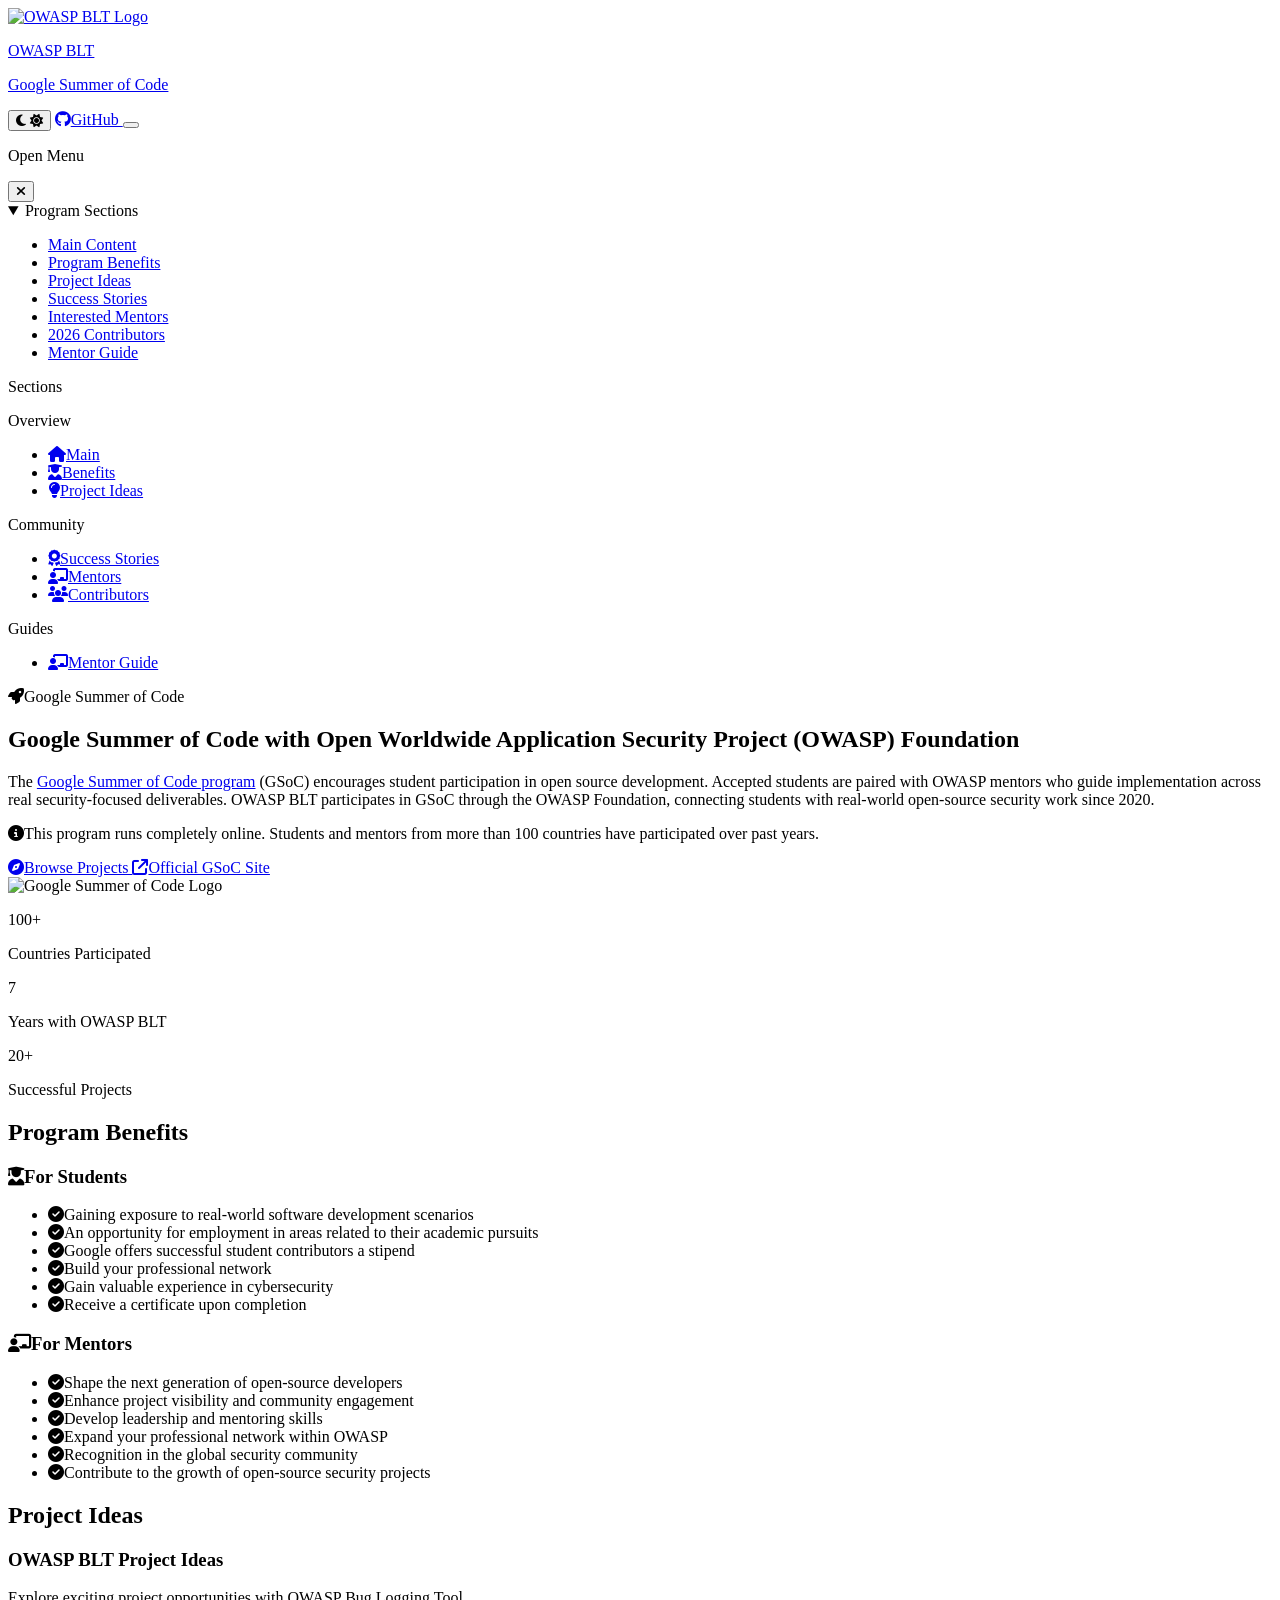
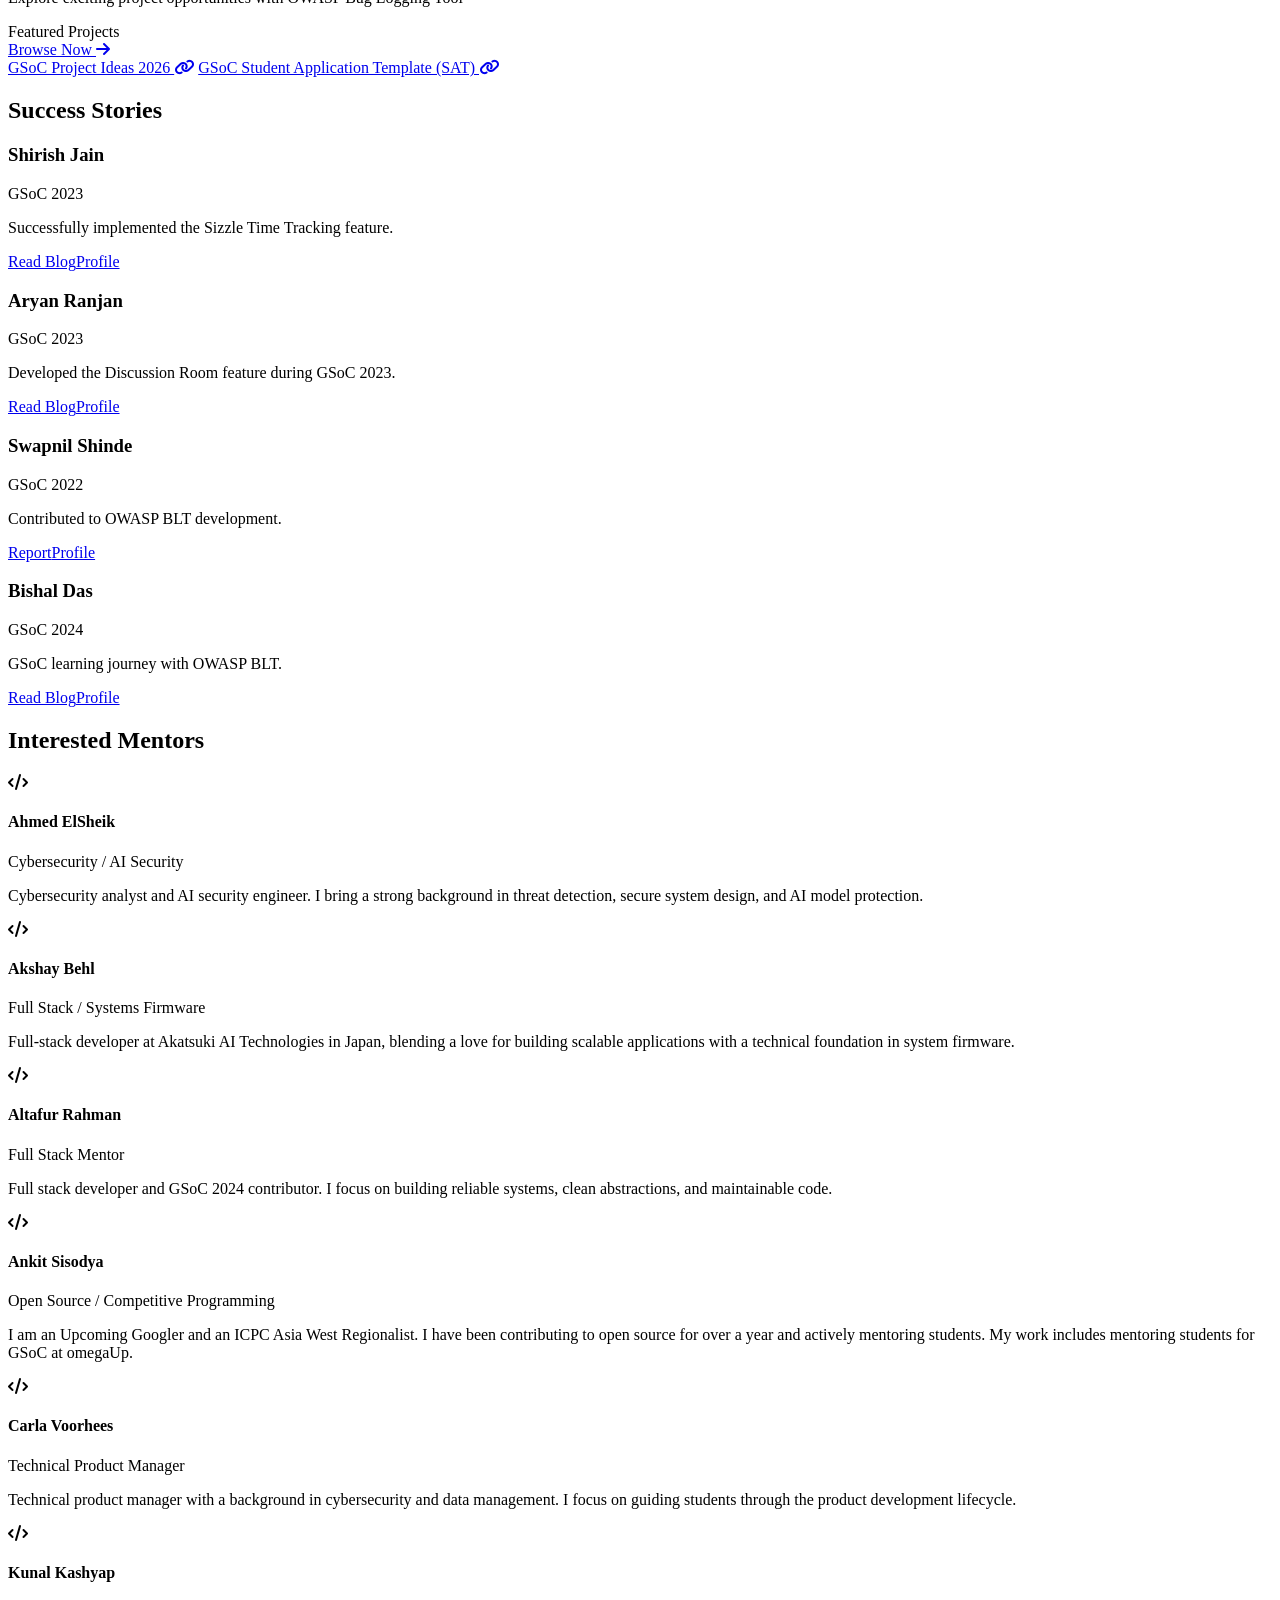
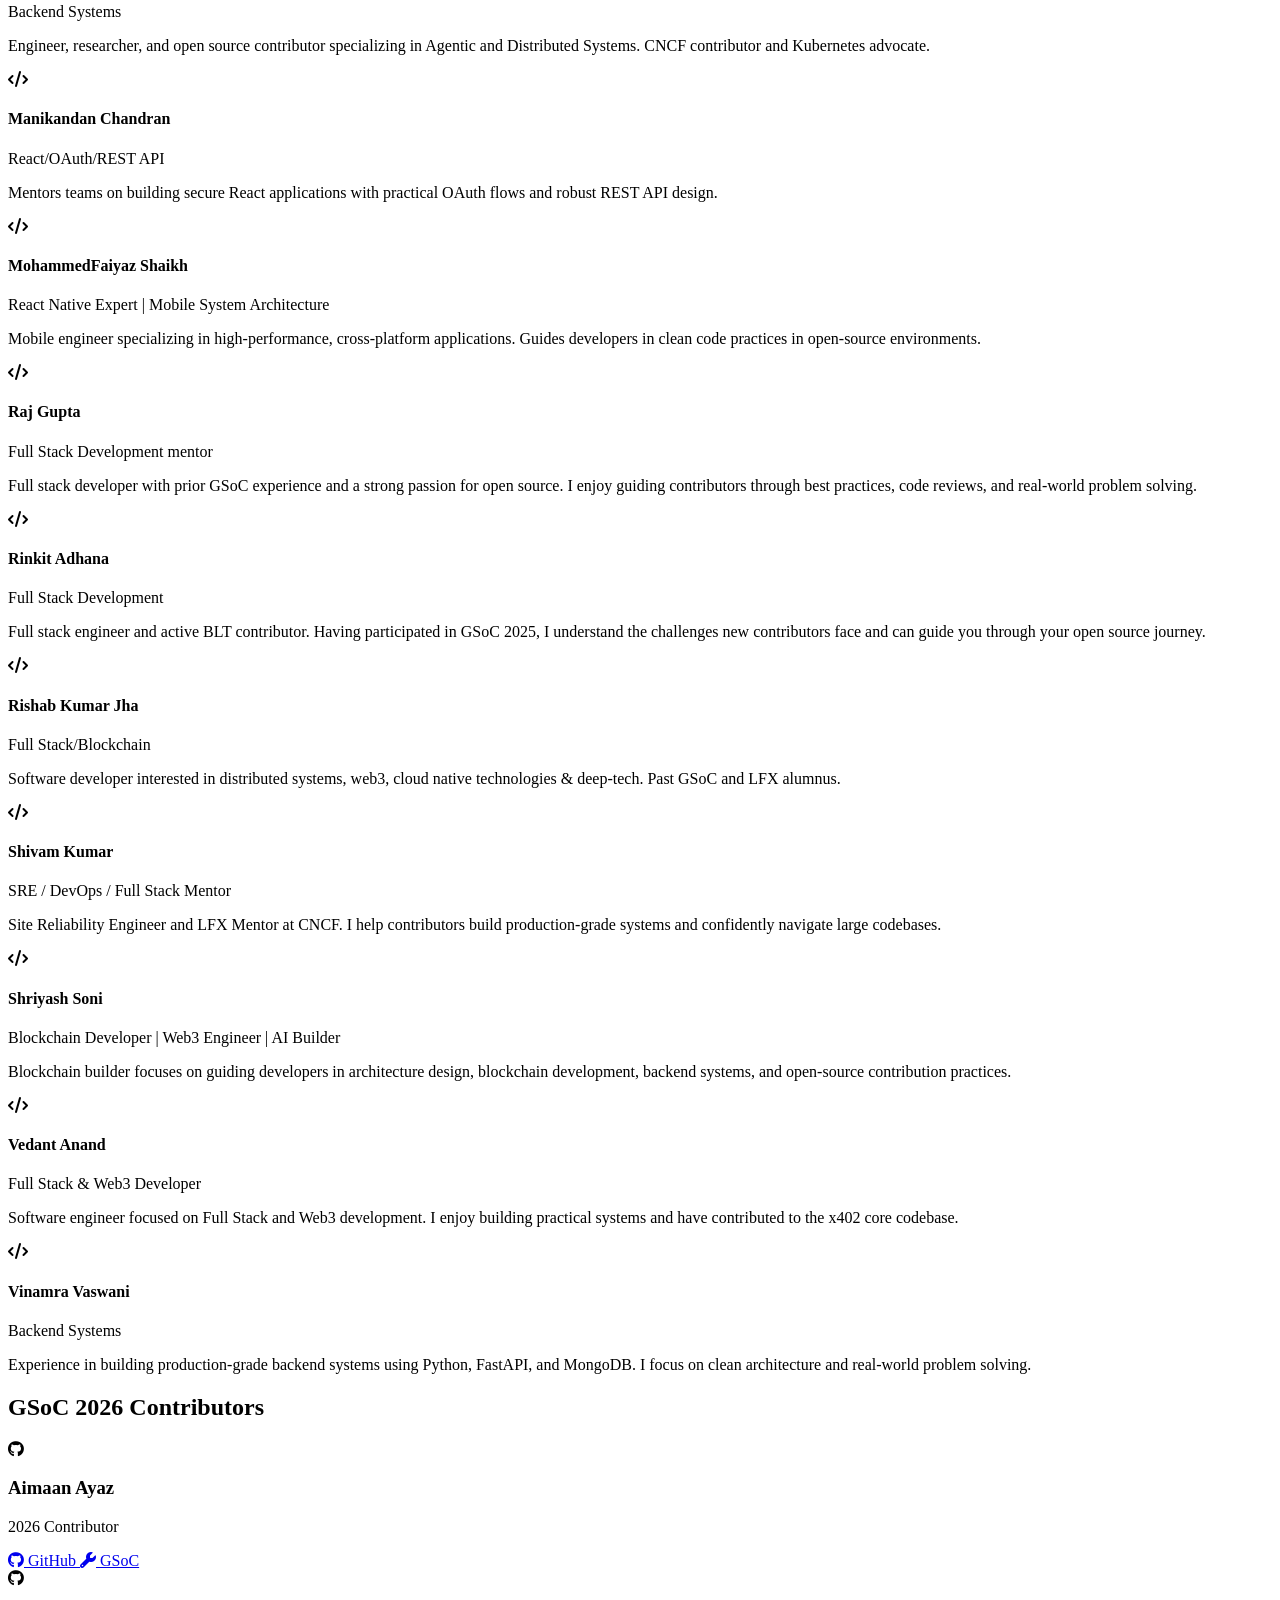
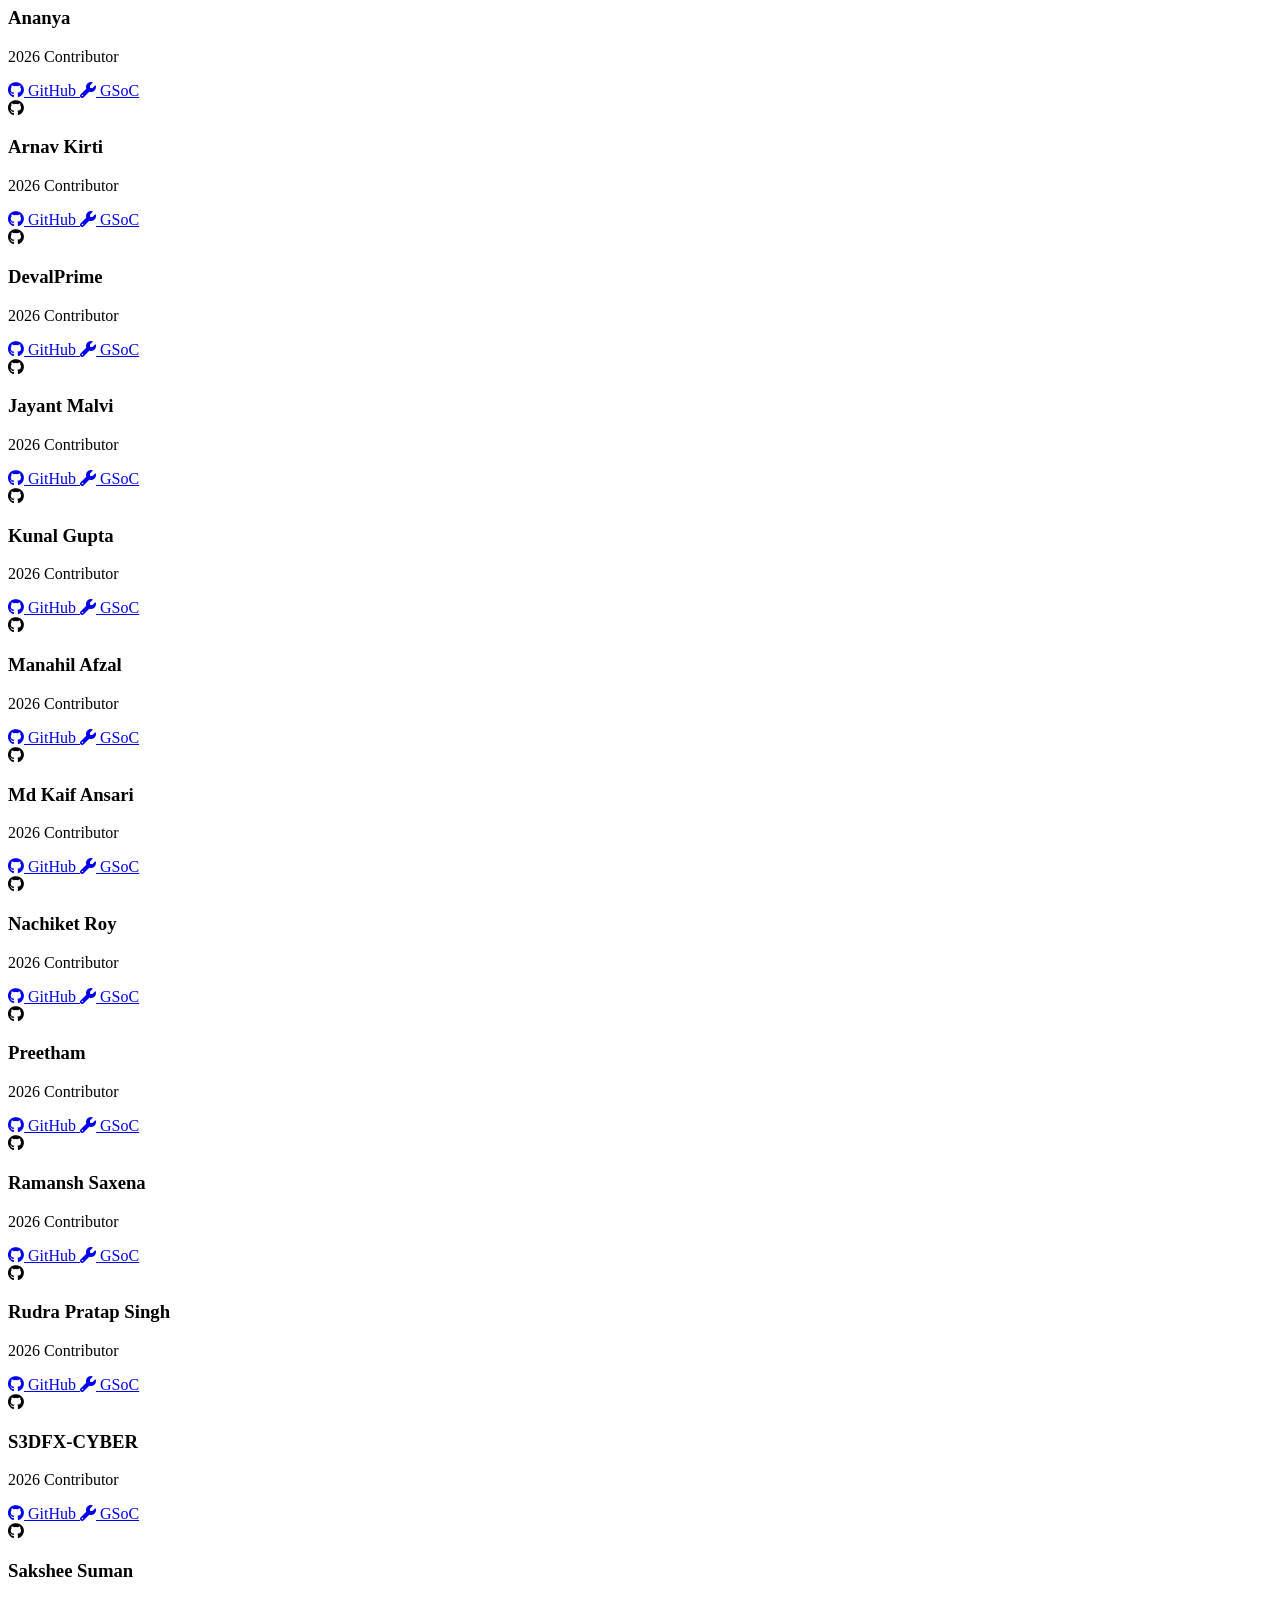
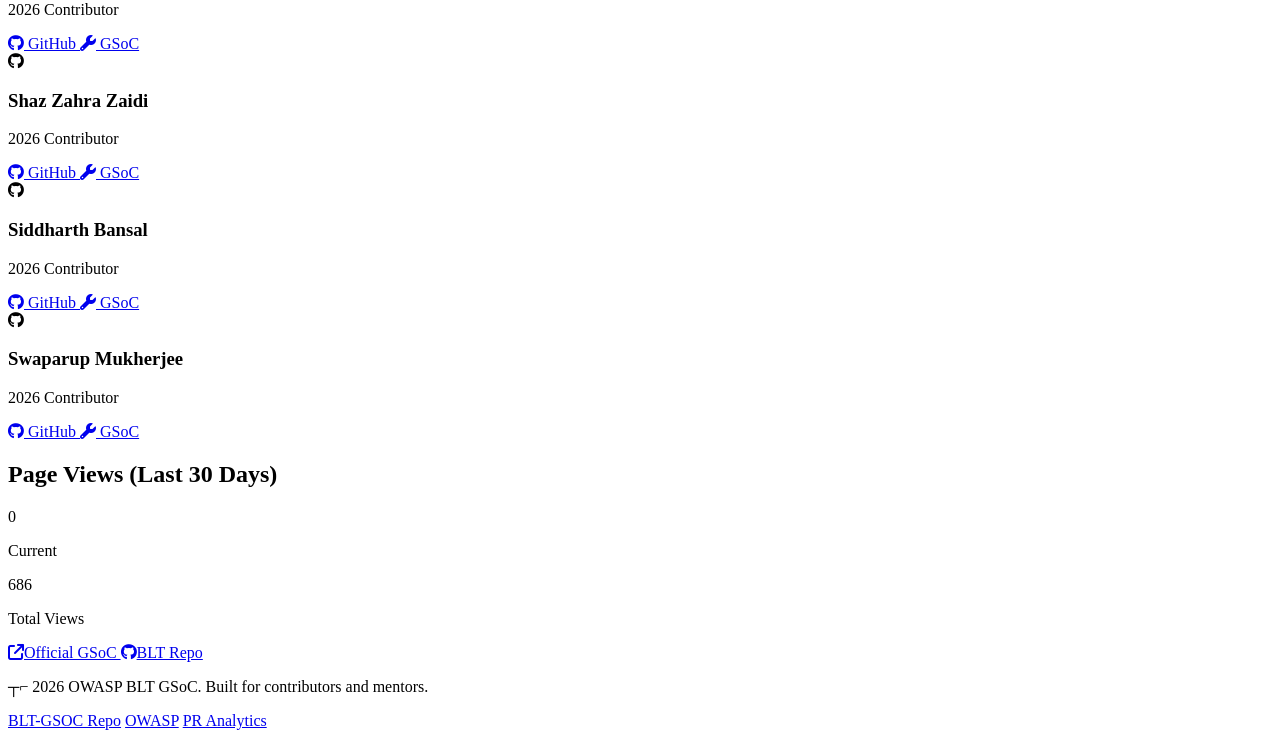
==== commit 4f08c98b: "separate mentors and contributors" ====
--- a/index.html
+++ b/index.html
@@ -118,7 +118,8 @@
                         <li><a href="#benefits" class="text-red-600 hover:underline">Program Benefits</a></li>
                         <li><a href="#project-ideas" class="text-red-600 hover:underline">Project Ideas</a></li>
                         <li><a href="#success-stories" class="text-red-600 hover:underline">Success Stories</a></li>
-                        <li><a href="#current-mentors" class="text-red-600 hover:underline">Current 2026 Mentors</a></li>
+                        <li><a href="#mentors" class="text-red-600 hover:underline">Interested Mentors</a></li>
+                        <li><a href="#contributors" class="text-red-600 hover:underline">2026 Contributors</a></li>
                         <li><a href="mentor-guide.html" class="text-red-600 hover:underline">Mentor Guide</a></li>
                     </ul>
                 </details>
@@ -163,9 +164,14 @@
                                     class="flex items-center gap-2 rounded-md px-3 py-2 text-gray-700 transition hover:bg-gray-50 dark:text-gray-300 dark:hover:bg-gray-800"><i
                                         class="fa-solid fa-award" aria-hidden="true"></i>Success
                                     Stories</a></li>
-                            <li><a href="#current-mentors"
+                            <li><a href="#mentors"
                                     class="flex items-center gap-2 rounded-md px-3 py-2 text-gray-700 transition hover:bg-gray-50 dark:text-gray-300 dark:hover:bg-gray-800"><i
-                                        class="fa-solid fa-users text-gray-400" aria-hidden="true"></i>Current Mentors</a></li>
+                                        class="fa-solid fa-chalkboard-user text-gray-400"
+                                        aria-hidden="true"></i>Mentors</a></li>
+                            <li><a href="#contributors"
+                                    class="flex items-center gap-2 rounded-md px-3 py-2 text-gray-700 transition hover:bg-gray-50 dark:text-gray-300 dark:hover:bg-gray-800"><i
+                                        class="fa-solid fa-users text-gray-400" aria-hidden="true"></i>Contributors</a>
+                            </li>
                         </ul>
                     </div>
 
@@ -390,211 +396,419 @@
                     </div>
                 </section>
 
-                <section id="current-mentors"
+                <section id="mentors"
                     class="rounded-2xl border border-neutral-border bg-white p-6 shadow-soft transition-colors duration-200 sm:p-8 dark:border-gray-800 dark:bg-dark-surface">
-                    <h2 class="text-2xl font-extrabold text-gray-900 sm:text-3xl dark:text-white">Current GSoC 2026
-                        Contributors and interested mentors</h2>
-
-                    <div class="mt-6 space-y-6">
-                        
+                    <h2 class="text-2xl font-extrabold text-gray-900 sm:text-3xl dark:text-white">Interested Mentors
+                    </h2>
+
+                    <div class="mt-6 grid gap-6 sm:grid-cols-2">
+                        <!-- Ankit Sisodya -->
+                        <article
+                            class="rounded-xl border border-neutral-border bg-gray-50 p-4 dark:border-gray-700 dark:bg-dark-base">
+                            <div class="mb-3 flex items-center gap-3">
+                                <div
+                                    class="flex h-10 w-10 items-center justify-center rounded-full bg-red-100 dark:bg-red-950/30">
+                                    <i class="fas fa-code text-sm text-brand"></i>
+                                </div>
+                                <div>
+                                    <h4 class="text-base font-extrabold text-gray-900 sm:text-lg dark:text-gray-100">
+                                        Ankit Sisodya</h4>
+                                    <p class="text-xs text-gray-600 sm:text-sm dark:text-gray-400">Open Source /
+                                        Competitive Programming</p>
+                                </div>
+                            </div>
+                            <p class="text-xs leading-relaxed text-gray-600 sm:text-sm dark:text-gray-400">I am an
+                                Upcoming Googler and an ICPC Asia West Regionalist. I have been contributing to open
+                                source for over a year and actively mentoring students. My work includes mentoring
+                                students for GSoC at omegaUp.</p>
+                        </article>
+
+                        <!-- Rinkit Adhana -->
+                        <article
+                            class="rounded-xl border border-neutral-border bg-gray-50 p-4 dark:border-gray-700 dark:bg-dark-base">
+                            <div class="mb-3 flex items-center gap-3">
+                                <div
+                                    class="flex h-10 w-10 items-center justify-center rounded-full bg-red-100 dark:bg-red-950/30">
+                                    <i class="fas fa-code text-sm text-brand"></i>
+                                </div>
+                                <div>
+                                    <h4 class="text-base font-extrabold text-gray-900 sm:text-lg dark:text-gray-100">
+                                        Rinkit Adhana</h4>
+                                    <p class="text-xs text-gray-600 sm:text-sm dark:text-gray-400">Full Stack
+                                        Development</p>
+                                </div>
+                            </div>
+                            <p class="text-xs leading-relaxed text-gray-600 sm:text-sm dark:text-gray-400">Full stack
+                                engineer and active BLT contributor. Having participated in GSoC 2025, I understand the
+                                challenges new contributors face and can guide you through your open source journey.</p>
+                        </article>
+
+                        <!-- Raj Gupta -->
+                        <article
+                            class="rounded-xl border border-neutral-border bg-gray-50 p-4 dark:border-gray-700 dark:bg-dark-base">
+                            <div class="mb-3 flex items-center gap-3">
+                                <div
+                                    class="flex h-10 w-10 items-center justify-center rounded-full bg-red-100 dark:bg-red-950/30">
+                                    <i class="fas fa-code text-sm text-brand"></i>
+                                </div>
+                                <div>
+                                    <h4 class="text-base font-extrabold text-gray-900 sm:text-lg dark:text-gray-100">Raj
+                                        Gupta</h4>
+                                    <p class="text-xs text-gray-600 sm:text-sm dark:text-gray-400">Full Stack
+                                        Development mentor</p>
+                                </div>
+                            </div>
+                            <p class="text-xs leading-relaxed text-gray-600 sm:text-sm dark:text-gray-400">Full stack
+                                developer with prior GSoC experience and a strong passion for open source. I enjoy
+                                guiding contributors through best practices, code reviews, and real-world problem
+                                solving.</p>
+                        </article>
+
+                        <!-- Vinamra Vaswani -->
+                        <article
+                            class="rounded-xl border border-neutral-border bg-gray-50 p-4 dark:border-gray-700 dark:bg-dark-base">
+                            <div class="mb-3 flex items-center gap-3">
+                                <div
+                                    class="flex h-10 w-10 items-center justify-center rounded-full bg-red-100 dark:bg-red-950/30">
+                                    <i class="fas fa-code text-sm text-brand"></i>
+                                </div>
+                                <div>
+                                    <h4 class="text-base font-extrabold text-gray-900 sm:text-lg dark:text-gray-100">
+                                        Vinamra Vaswani</h4>
+                                    <p class="text-xs text-gray-600 sm:text-sm dark:text-gray-400">Backend Systems</p>
+                                </div>
+                            </div>
+                            <p class="text-xs leading-relaxed text-gray-600 sm:text-sm dark:text-gray-400">Experience in
+                                building production-grade backend systems using Python, FastAPI, and MongoDB. I focus on
+                                clean architecture and real-world problem solving.</p>
+                        </article>
+
+                        <!-- Carla Voorhees -->
+                        <article
+                            class="rounded-xl border border-neutral-border bg-gray-50 p-4 dark:border-gray-700 dark:bg-dark-base">
+                            <div class="mb-3 flex items-center gap-3">
+                                <div
+                                    class="flex h-10 w-10 items-center justify-center rounded-full bg-red-100 dark:bg-red-950/30">
+                                    <i class="fas fa-code text-sm text-brand"></i>
+                                </div>
+                                <div>
+                                    <h4 class="text-base font-extrabold text-gray-900 sm:text-lg dark:text-gray-100">
+                                        Carla Voorhees</h4>
+                                    <p class="text-xs text-gray-600 sm:text-sm dark:text-gray-400">Technical Product
+                                        Manager</p>
+                                </div>
+                            </div>
+                            <p class="text-xs leading-relaxed text-gray-600 sm:text-sm dark:text-gray-400">Technical
+                                product manager with a background in cybersecurity and data management. I focus on
+                                guiding students through the product development lifecycle.</p>
+                        </article>
+
+                        <!-- Vedant Anand -->
+                        <article
+                            class="rounded-xl border border-neutral-border bg-gray-50 p-4 dark:border-gray-700 dark:bg-dark-base">
+                            <div class="mb-3 flex items-center gap-3">
+                                <div
+                                    class="flex h-10 w-10 items-center justify-center rounded-full bg-red-100 dark:bg-red-950/30">
+                                    <i class="fas fa-code text-sm text-brand"></i>
+                                </div>
+                                <div>
+                                    <h4 class="text-base font-extrabold text-gray-900 sm:text-lg dark:text-gray-100">
+                                        Vedant Anand</h4>
+                                    <p class="text-xs text-gray-600 sm:text-sm dark:text-gray-400">Full Stack & Web3
+                                        Developer</p>
+                                </div>
+                            </div>
+                            <p class="text-xs leading-relaxed text-gray-600 sm:text-sm dark:text-gray-400">Software
+                                engineer focused on Full Stack and Web3 development. I enjoy building practical systems
+                                and have contributed to the x402 core codebase.</p>
+                        </article>
+
+                        <!-- Rishab Kumar Jha -->
+                        <article
+                            class="rounded-xl border border-neutral-border bg-gray-50 p-4 dark:border-gray-700 dark:bg-dark-base">
+                            <div class="mb-3 flex items-center gap-3">
+                                <div
+                                    class="flex h-10 w-10 items-center justify-center rounded-full bg-red-100 dark:bg-red-950/30">
+                                    <i class="fas fa-code text-sm text-brand"></i>
+                                </div>
+                                <div>
+                                    <h4 class="text-base font-extrabold text-gray-900 sm:text-lg dark:text-gray-100">
+                                        Rishab Kumar Jha</h4>
+                                    <p class="text-xs text-gray-600 sm:text-sm dark:text-gray-400">Full Stack/Blockchain
+                                    </p>
+                                </div>
+                            </div>
+                            <p class="text-xs leading-relaxed text-gray-600 sm:text-sm dark:text-gray-400">Software
+                                developer interested in distributed systems, web3, cloud native technologies &
+                                deep-tech. Past GSoC and LFX alumnus.</p>
+                        </article>
+
+                        <!-- Akshay Behl -->
+                        <article
+                            class="rounded-xl border border-neutral-border bg-gray-50 p-4 dark:border-gray-700 dark:bg-dark-base">
+                            <div class="mb-3 flex items-center gap-3">
+                                <div
+                                    class="flex h-10 w-10 items-center justify-center rounded-full bg-red-100 dark:bg-red-950/30">
+                                    <i class="fas fa-code text-sm text-brand"></i>
+                                </div>
+                                <div>
+                                    <h4 class="text-base font-extrabold text-gray-900 sm:text-lg dark:text-gray-100">
+                                        Akshay Behl</h4>
+                                    <p class="text-xs text-gray-600 sm:text-sm dark:text-gray-400">Full Stack / Systems
+                                        Firmware</p>
+                                </div>
+                            </div>
+                            <p class="text-xs leading-relaxed text-gray-600 sm:text-sm dark:text-gray-400">Full-stack
+                                developer at Akatsuki AI Technologies in Japan, blending a love for building scalable
+                                applications with a technical foundation in system firmware.</p>
+                        </article>
+
+                        <!-- Shriyash Soni -->
+                        <article
+                            class="rounded-xl border border-neutral-border bg-gray-50 p-4 dark:border-gray-700 dark:bg-dark-base">
+                            <div class="mb-3 flex items-center gap-3">
+                                <div
+                                    class="flex h-10 w-10 items-center justify-center rounded-full bg-red-100 dark:bg-red-950/30">
+                                    <i class="fas fa-code text-sm text-brand"></i>
+                                </div>
+                                <div>
+                                    <h4 class="text-base font-extrabold text-gray-900 sm:text-lg dark:text-gray-100">
+                                        Shriyash Soni</h4>
+                                    <p class="text-xs text-gray-600 sm:text-sm dark:text-gray-400">Blockchain Developer
+                                        | Web3 Engineer | AI Builder</p>
+                                </div>
+                            </div>
+                            <p class="text-xs leading-relaxed text-gray-600 sm:text-sm dark:text-gray-400">Blockchain
+                                builder focuses on guiding developers in architecture design, blockchain development,
+                                backend systems, and open-source contribution practices.</p>
+                        </article>
+
+                        <!-- MohammedFaiyaz Shaikh -->
+                        <article
+                            class="rounded-xl border border-neutral-border bg-gray-50 p-4 dark:border-gray-700 dark:bg-dark-base">
+                            <div class="mb-3 flex items-center gap-3">
+                                <div
+                                    class="flex h-10 w-10 items-center justify-center rounded-full bg-red-100 dark:bg-red-950/30">
+                                    <i class="fas fa-code text-sm text-brand"></i>
+                                </div>
+                                <div>
+                                    <h4 class="text-base font-extrabold text-gray-900 sm:text-lg dark:text-gray-100">
+                                        MohammedFaiyaz Shaikh</h4>
+                                    <p class="text-xs text-gray-600 sm:text-sm dark:text-gray-400">React Native Expert |
+                                        Mobile System Architecture</p>
+                                </div>
+                            </div>
+                            <p class="text-xs leading-relaxed text-gray-600 sm:text-sm dark:text-gray-400">Mobile
+                                engineer specializing in high-performance, cross-platform applications. Guides
+                                developers in clean code practices in open-source environments.</p>
+                        </article>
+
+                        <!-- Ahmed ElSheik -->
+                        <article
+                            class="rounded-xl border border-neutral-border bg-gray-50 p-4 dark:border-gray-700 dark:bg-dark-base">
+                            <div class="mb-3 flex items-center gap-3">
+                                <div
+                                    class="flex h-10 w-10 items-center justify-center rounded-full bg-red-100 dark:bg-red-950/30">
+                                    <i class="fas fa-code text-sm text-brand"></i>
+                                </div>
+                                <div>
+                                    <h4 class="text-base font-extrabold text-gray-900 sm:text-lg dark:text-gray-100">
+                                        Ahmed ElSheik</h4>
+                                    <p class="text-xs text-gray-600 sm:text-sm dark:text-gray-400">Cybersecurity / AI
+                                        Security</p>
+                                </div>
+                            </div>
+                            <p class="text-xs leading-relaxed text-gray-600 sm:text-sm dark:text-gray-400">Cybersecurity
+                                analyst and AI security engineer. I bring a strong background in threat detection,
+                                secure system design, and AI model protection.</p>
+                        </article>
+
+                        <!-- Kunal Kashyap -->
+                        <article
+                            class="rounded-xl border border-neutral-border bg-gray-50 p-4 dark:border-gray-700 dark:bg-dark-base">
+                            <div class="mb-3 flex items-center gap-3">
+                                <div
+                                    class="flex h-10 w-10 items-center justify-center rounded-full bg-red-100 dark:bg-red-950/30">
+                                    <i class="fas fa-code text-sm text-brand"></i>
+                                </div>
+                                <div>
+                                    <h4 class="text-base font-extrabold text-gray-900 sm:text-lg dark:text-gray-100">
+                                        Kunal Kashyap</h4>
+                                    <p class="text-xs text-gray-600 sm:text-sm dark:text-gray-400">Backend Systems</p>
+                                </div>
+                            </div>
+                            <p class="text-xs leading-relaxed text-gray-600 sm:text-sm dark:text-gray-400">Engineer,
+                                researcher, and open source contributor specializing in Agentic and Distributed Systems.
+                                CNCF contributor and Kubernetes advocate.</p>
+                        </article>
+
+                        <!-- Manikandan Chandran -->
+                        <article
+                            class="rounded-xl border border-neutral-border bg-gray-50 p-4 dark:border-gray-700 dark:bg-dark-base">
+                            <div class="mb-3 flex items-center gap-3">
+                                <div
+                                    class="flex h-10 w-10 items-center justify-center rounded-full bg-red-100 dark:bg-red-950/30">
+                                    <i class="fas fa-code text-sm text-brand"></i>
+                                </div>
+                                <div>
+                                    <h4 class="text-base font-extrabold text-gray-900 sm:text-lg dark:text-gray-100">
+                                        Manikandan Chandran</h4>
+                                    <p class="text-xs text-gray-600 sm:text-sm dark:text-gray-400">React/OAuth/REST API
+                                    </p>
+                                </div>
+                            </div>
+                            <p class="text-xs leading-relaxed text-gray-600 sm:text-sm dark:text-gray-400">Mentors teams
+                                on building secure React applications with practical OAuth flows and robust REST API
+                                design.</p>
+                        </article>
+
+                        <!-- Shivam Kumar -->
+                        <article
+                            class="rounded-xl border border-neutral-border bg-gray-50 p-4 dark:border-gray-700 dark:bg-dark-base">
+                            <div class="mb-3 flex items-center gap-3">
+                                <div
+                                    class="flex h-10 w-10 items-center justify-center rounded-full bg-red-100 dark:bg-red-950/30">
+                                    <i class="fas fa-code text-sm text-brand"></i>
+                                </div>
+                                <div>
+                                    <h4 class="text-base font-extrabold text-gray-900 sm:text-lg dark:text-gray-100">
+                                        Shivam Kumar</h4>
+                                    <p class="text-xs text-gray-600 sm:text-sm dark:text-gray-400">SRE / DevOps / Full
+                                        Stack Mentor</p>
+                                </div>
+                            </div>
+                            <p class="text-xs leading-relaxed text-gray-600 sm:text-sm dark:text-gray-400">Site
+                                Reliability Engineer and LFX Mentor at CNCF. I help contributors build production-grade
+                                systems and confidently navigate large codebases.</p>
+                        </article>
+
+                        <!-- Altafur Rahman -->
+                        <article
+                            class="rounded-xl border border-neutral-border bg-gray-50 p-4 dark:border-gray-700 dark:bg-dark-base">
+                            <div class="mb-3 flex items-center gap-3">
+                                <div
+                                    class="flex h-10 w-10 items-center justify-center rounded-full bg-red-100 dark:bg-red-950/30">
+                                    <i class="fas fa-code text-sm text-brand"></i>
+                                </div>
+                                <div>
+                                    <h4 class="text-base font-extrabold text-gray-900 sm:text-lg dark:text-gray-100">
+                                        Altafur Rahman</h4>
+                                    <p class="text-xs text-gray-600 sm:text-sm dark:text-gray-400">Full Stack Mentor</p>
+                                </div>
+                            </div>
+                            <p class="text-xs leading-relaxed text-gray-600 sm:text-sm dark:text-gray-400">Full stack
+                                developer and GSoC 2024 contributor. I focus on building reliable systems, clean
+                                abstractions, and maintainable code.</p>
+                        </article>
+                    </div>
+                </section>
+
+                <section id="contributors"
+                    class="rounded-2xl border border-neutral-border bg-white p-6 shadow-soft transition-colors duration-200 sm:p-8 dark:border-gray-800 dark:bg-dark-surface">
+                    <h2 class="text-2xl font-extrabold text-gray-900 sm:text-3xl dark:text-white">GSoC 2026
+                        Contributors</h2>
+
+                    <div class="mt-6 grid gap-6 sm:grid-cols-2">
+
                         <!-- Aimaan Ayaz-->
-                         <article
-                            class="rounded-2xl border border-neutral-border bg-white p-4 shadow-soft sm:p-6 md:p-8 dark:border-gray-800 dark:bg-dark-surface">
-                            <div class="flex flex-col items-center gap-3 sm:flex-row sm:gap-6 mb-4 sm:mb-6">
-                                <div
-                                    class="flex h-16 w-16 flex-shrink-0 items-center justify-center rounded-full bg-red-100 sm:h-20 sm:w-20 dark:bg-red-950/30">
-                                    <i class="fab fa-github text-2xl text-brand sm:text-3xl"></i>
-                                </div>
-                                <div class="flex-1 text-center sm:text-left">
-                                    <h3 class="text-lg font-extrabold text-gray-900 sm:text-xl dark:text-white">Aimaan Ayaz</h3>
-                                    <p class="text-sm text-gray-600 sm:text-base dark:text-gray-400">2026 Contributor
-                                    </p>
-                                    <div class="mt-3 flex flex-col gap-2 sm:flex-row sm:gap-4">
-                                        <a href="https://github.com/aimaan-ayaz" target="_blank"
-                                            rel="noopener noreferrer"
-                                            class="inline-flex items-center justify-center rounded-lg bg-[#E10101] px-3 py-1.5 text-sm text-white transition hover:bg-red-700 sm:px-4 sm:py-2 sm:text-base">
-                                            <i class="fab fa-github mr-1.5 sm:mr-2"></i>GitHub Profile
-                                        </a>
-                                        <a href="https://aimaan-ayaz.github.io/MY-GSOC-TOOL/" target="_blank"
-                                            rel="noopener noreferrer"
-                                            class="inline-flex items-center justify-center rounded-lg border-2 border-[#E10101] px-3 py-1.5 text-sm text-[#E10101] transition hover:bg-[#E10101] hover:text-white sm:px-4 sm:py-2 sm:text-base">
-                                            <i class="fas fa-tools mr-1.5 sm:mr-2"></i>GSoC-Tool
-                                        </a>
-                                    </div>
-                                </div>
-                            </div>
-                        </article>
-                        
+                        <article
+                            class="rounded-xl border border-neutral-border bg-gray-50 p-4 transition-all hover:shadow-sm dark:border-gray-700 dark:bg-dark-base">
+                            <div class="flex items-center gap-4">
+                                <div class="flex h-16 w-16 flex-shrink-0 items-center justify-center rounded-full bg-gray-200 dark:bg-gray-800/50">
+                                    <div class="flex h-11 w-11 items-center justify-center rounded-full bg-red-100 dark:bg-red-950/30">
+                                        <i class="fab fa-github text-xl text-brand"></i>
+                                    </div>
+                                </div>
+                                <div class="flex-1 min-w-0">
+                                    <h3 class="text-lg font-extrabold text-gray-900 truncate dark:text-gray-100">Aimaan Ayaz</h3>
+                                    <p class="text-[11px] font-bold uppercase tracking-wider text-gray-500 dark:text-gray-400">2026 Contributor</p>
+                                    <div class="mt-3 flex gap-2">
+                                        <a href="https://github.com/aimaan-ayaz" target="_blank" rel="noopener noreferrer"
+                                            class="inline-flex items-center justify-center rounded-lg bg-brand px-3 py-1.5 text-xs font-bold text-white transition hover:bg-red-700">
+                                            <i class="fab fa-github mr-1.5"></i> GitHub
+                                        </a>
+                                        <a href="https://aimaan-ayaz.github.io/MY-GSOC-TOOL/" target="_blank" rel="noopener noreferrer"
+                                            class="inline-flex items-center justify-center rounded-lg border border-brand px-3 py-1.5 text-xs font-bold text-brand transition hover:bg-brand hover:text-white">
+                                            <i class="fas fa-wrench mr-1.5"></i> GSoC
+                                        </a>
+                                    </div>
+                                </div>
+                            </div>
+                        </article>
+
                         <!-- Rudra Pratap Singh -->
-                         <article
-                            class="rounded-2xl border border-neutral-border bg-white p-4 shadow-soft sm:p-6 md:p-8 dark:border-gray-800 dark:bg-dark-surface">
-                            <div class="flex flex-col items-center gap-3 sm:flex-row sm:gap-6 mb-4 sm:mb-6">
-                                <div
-                                    class="flex h-16 w-16 flex-shrink-0 items-center justify-center rounded-full bg-red-100 sm:h-20 sm:w-20 dark:bg-red-950/30">
-                                    <i class="fab fa-github text-2xl text-brand sm:text-3xl"></i>
-                                </div>
-                                <div class="flex-1 text-center sm:text-left">
-                                    <h3 class="text-lg font-extrabold text-gray-900 sm:text-xl dark:text-white">Rudra Pratap Singh</h3>
-                                    <p class="text-sm text-gray-600 sm:text-base dark:text-gray-400">2026 Contributor
-                                    </p>
-                                    <div class="mt-3 flex flex-col gap-2 sm:flex-row sm:gap-4">
-                                        <a href="https://github.com/Rudra-rps" target="_blank"
-                                            rel="noopener noreferrer"
-                                            class="inline-flex items-center justify-center rounded-lg bg-[#E10101] px-3 py-1.5 text-sm text-white transition hover:bg-red-700 sm:px-4 sm:py-2 sm:text-base">
-                                            <i class="fab fa-github mr-1.5 sm:mr-2"></i>GitHub Profile
-                                        </a>
-                                        <a href="https://rudra-rps.github.io/MY-GSOC-TOOL/" target="_blank"
-                                            rel="noopener noreferrer"
-                                            class="inline-flex items-center justify-center rounded-lg border-2 border-[#E10101] px-3 py-1.5 text-sm text-[#E10101] transition hover:bg-[#E10101] hover:text-white sm:px-4 sm:py-2 sm:text-base">
-                                            <i class="fas fa-tools mr-1.5 sm:mr-2"></i>GSoC-Tool
-                                        </a>
-                                    </div>
-                                </div>
-                            </div>
-                        </article>
-                        
+                        <article
+                            class="rounded-xl border border-neutral-border bg-gray-50 p-4 transition-all hover:shadow-sm dark:border-gray-700 dark:bg-dark-base">
+                            <div class="flex items-center gap-4">
+                                <div class="flex h-16 w-16 flex-shrink-0 items-center justify-center rounded-full bg-gray-200 dark:bg-gray-800/50">
+                                    <div class="flex h-11 w-11 items-center justify-center rounded-full bg-red-100 dark:bg-red-950/30">
+                                        <i class="fab fa-github text-xl text-brand"></i>
+                                    </div>
+                                </div>
+                                <div class="flex-1 min-w-0">
+                                    <h3 class="text-lg font-extrabold text-gray-900 truncate dark:text-gray-100">Rudra Pratap Singh</h3>
+                                    <p class="text-[11px] font-bold uppercase tracking-wider text-gray-500 dark:text-gray-400">2026 Contributor</p>
+                                    <div class="mt-3 flex gap-2">
+                                        <a href="https://github.com/Rudra-rps" target="_blank" rel="noopener noreferrer"
+                                            class="inline-flex items-center justify-center rounded-lg bg-brand px-3 py-1.5 text-xs font-bold text-white transition hover:bg-red-700">
+                                            <i class="fab fa-github mr-1.5"></i> GitHub
+                                        </a>
+                                        <a href="https://rudra-rps.github.io/MY-GSOC-TOOL/" target="_blank" rel="noopener noreferrer"
+                                            class="inline-flex items-center justify-center rounded-lg border border-brand px-3 py-1.5 text-xs font-bold text-brand transition hover:bg-brand hover:text-white">
+                                            <i class="fas fa-wrench mr-1.5"></i> GSoC
+                                        </a>
+                                    </div>
+                                </div>
+                            </div>
+                        </article>
+
                         <!-- Ananya -->
-                         <article
-                            class="rounded-2xl border border-neutral-border bg-white p-4 shadow-soft dark:shadow-2xl sm:p-6 md:p-8 dark:border-gray-700 dark:bg-dark-surface">
-                            <div class="flex flex-col items-center gap-3 sm:flex-row sm:gap-6 mb-4 sm:mb-6">
-                                <div
-                                    class="flex h-16 w-16 flex-shrink-0 items-center justify-center rounded-full bg-red-100 sm:h-20 sm:w-20 dark:bg-red-950/30">
-                                    <i class="fab fa-github text-2xl text-brand sm:text-3xl"></i>
-                                </div>
-                                <div class="flex-1 text-center sm:text-left">
-                                    <h3 class="text-lg font-extrabold text-gray-900 sm:text-xl dark:text-white">Ananya</h3>
-                                    <p class="text-sm text-gray-600 sm:text-base dark:text-gray-400">2026 Contributor
-                                    </p>
-                                    <div class="mt-3 flex flex-col gap-2 sm:flex-row sm:gap-4">
-                                        <a href="https://github.com/ananya-09" target="_blank"
-                                            rel="noopener noreferrer"
-                                            class="inline-flex items-center justify-center rounded-lg bg-[#E10101] px-3 py-1.5 text-sm text-white transition hover:bg-red-700 sm:px-4 sm:py-2 sm:text-base">
-                                            <i class="fab fa-github mr-1.5 sm:mr-2"></i>GitHub Profile
-                                        </a>
-                                        <a href="https://ananya-09.github.io/MY-GSOC-TOOL/" target="_blank"
-                                            rel="noopener noreferrer"
-                                            class="inline-flex items-center justify-center rounded-lg border-2 border-[#E10101] px-3 py-1.5 text-sm text-[#E10101] transition hover:bg-[#E10101] hover:text-white sm:px-4 sm:py-2 sm:text-base">
-                                            <i class="fas fa-tools mr-1.5 sm:mr-2"></i>GSoC-Tool
-                                        </a>
-                                    </div>
-                                </div>
-                            </div>
-                            <div class="grid gap-4 sm:grid-cols-2">
-                                <div
-                                    class="rounded-xl border border-neutral-border bg-gray-50 p-3 sm:p-4 dark:border-gray-700 dark:bg-dark-base">
-                                    <div class="mb-3 flex items-center gap-3">
-                                        <div
-                                            class="flex h-10 w-10 items-center justify-center rounded-full bg-red-100 dark:bg-red-950/30">
-                                            <i class="fas fa-server text-sm text-brand"></i>
-                                        </div>
-
-                                        <div>
-                                            <h4
-                                                class="text-base font-extrabold text-gray-900 sm:text-lg dark:text-gray-100">
-                                                Ankit Sisodya
-                                            </h4>
-
-                                            <p class="text-xs text-gray-600 sm:text-sm dark:text-gray-400">
-                                                Open Source / Competitive Programming
-                                            </p>
-                                        </div>
-
-                                    </div>
-
-                                    <div class="max-h-32 overflow-y-auto">
-                                        <p class="text-xs leading-relaxed text-gray-600 sm:text-sm dark:text-gray-400">
-                                            I am an Upcoming Googler and an ICPC Asia West Regionalist. I have been contributing to open source for over a year and actively mentoring students. My work includes mentoring students for GSoC at omegaUp.
-                                        </p>
-                                    </div>
-
+                        <article
+                            class="rounded-xl border border-neutral-border bg-gray-50 p-4 transition-all hover:shadow-sm dark:border-gray-700 dark:bg-dark-base">
+                            <div class="flex items-center gap-4">
+                                <div class="flex h-16 w-16 flex-shrink-0 items-center justify-center rounded-full bg-gray-200 dark:bg-gray-800/50">
+                                    <div class="flex h-11 w-11 items-center justify-center rounded-full bg-red-100 dark:bg-red-950/30">
+                                        <i class="fab fa-github text-xl text-brand"></i>
+                                    </div>
+                                </div>
+                                <div class="flex-1 min-w-0">
+                                    <h3 class="text-lg font-extrabold text-gray-900 truncate dark:text-gray-100">Ananya</h3>
+                                    <p class="text-[11px] font-bold uppercase tracking-wider text-gray-500 dark:text-gray-400">2026 Contributor</p>
+                                    <div class="mt-3 flex gap-2">
+                                        <a href="https://github.com/ananya-09" target="_blank" rel="noopener noreferrer"
+                                            class="inline-flex items-center justify-center rounded-lg bg-brand px-3 py-1.5 text-xs font-bold text-white transition hover:bg-red-700">
+                                            <i class="fab fa-github mr-1.5"></i> GitHub
+                                        </a>
+                                        <a href="https://ananya-09.github.io/MY-GSOC-TOOL/" target="_blank" rel="noopener noreferrer"
+                                            class="inline-flex items-center justify-center rounded-lg border border-brand px-3 py-1.5 text-xs font-bold text-brand transition hover:bg-brand hover:text-white">
+                                            <i class="fas fa-wrench mr-1.5"></i> GSoC
+                                        </a>
+                                    </div>
                                 </div>
                             </div>
                         </article>
 
                         <!-- Md Kaif Ansari -->
                         <article
-                            class="rounded-2xl border border-neutral-border bg-white p-4 shadow-soft dark:shadow-2xl sm:p-6 md:p-8 dark:border-gray-700 dark:bg-dark-surface">
-                            <div class="flex flex-col items-center gap-3 sm:flex-row sm:gap-6 mb-4 sm:mb-6">
-                                <div
-                                    class="flex h-16 w-16 flex-shrink-0 items-center justify-center rounded-full bg-red-100 sm:h-20 sm:w-20 dark:bg-red-950/30">
-                                    <i class="fab fa-github text-2xl text-brand sm:text-3xl"></i>
-                                </div>
-                                <div class="flex-1 text-center sm:text-left">
-                                    <h3 class="text-lg font-extrabold text-gray-900 sm:text-xl dark:text-white">Md Kaif
-                                        Ansari</h3>
-                                    <p class="text-sm text-gray-600 sm:text-base dark:text-gray-400">2026 Contributor
-                                    </p>
-                                    <div class="mt-3 flex flex-col gap-2 sm:flex-row sm:gap-4">
-                                        <a href="https://github.com/mdkaifansari04" target="_blank"
-                                            rel="noopener noreferrer"
-                                            class="inline-flex items-center justify-center rounded-lg bg-[#E10101] px-3 py-1.5 text-sm text-white transition hover:bg-red-700 sm:px-4 sm:py-2 sm:text-base">
-                                            <i class="fab fa-github mr-1.5 sm:mr-2"></i>GitHub Profile
-                                        </a>
-                                        <a href="https://mdkaifansari04.github.io/MY-GSOC-TOOL/" target="_blank"
-                                            rel="noopener noreferrer"
-                                            class="inline-flex items-center justify-center rounded-lg border-2 border-[#E10101] px-3 py-1.5 text-sm text-[#E10101] transition hover:bg-[#E10101] hover:text-white sm:px-4 sm:py-2 sm:text-base">
-                                            <i class="fas fa-tools mr-1.5 sm:mr-2"></i>GSoC-Tool
-                                        </a>
-                                    </div>
-                                </div>
-                            </div>
-                            <div class="grid gap-4 sm:grid-cols-2">
-                                <div
-                                    class="rounded-xl border border-neutral-border bg-gray-50 p-3 sm:p-4 dark:border-gray-700 dark:bg-dark-base">
-                                    <div class="mb-3 flex items-center gap-3">
-                                        <div
-                                            class="flex h-10 w-10 items-center justify-center rounded-full bg-red-100 dark:bg-red-950/30">
-                                            <i class="fas fa-code text-sm text-brand"></i>
-                                        </div>
-                                        <div>
-                                            <h4
-                                                class="text-base font-extrabold text-gray-900 sm:text-lg dark:text-gray-100">
-                                                Rinkit Adhana
-                                            </h4>
-                                            <p class="text-xs text-gray-600 sm:text-sm dark:text-gray-400">Full Stack
-                                                Development</p>
-                                        </div>
-                                    </div>
-                                    <div class="max-h-32 overflow-y-auto">
-                                        <p class="text-xs leading-relaxed text-gray-600 sm:text-sm dark:text-gray-400">
-                                            As a full stack engineer and active BLT contributor, I bring hands-on
-                                            experience from both sides of the development process. Having participated
-                                            in GSoC 2025, I understand the challenges new contributors face and can
-                                            guide you through your open source journey. I specialize in helping
-                                            developers build scalable web applications, navigate complex codebases, and
-                                            contribute effectively to real-world projects. My goal is to share practical
-                                            knowledge and help you grow as a developer while making meaningful
-                                            contributions to BLT.
-                                        </p>
-                                    </div>
-                                </div>
-                                <div
-                                    class="rounded-xl border border-neutral-border bg-gray-50 p-3 sm:p-4 dark:border-gray-700 dark:bg-dark-base">
-                                    <div class="mb-3 flex items-center gap-3">
-                                        <div
-                                            class="flex h-10 w-10 items-center justify-center rounded-full bg-red-100 dark:bg-red-950/30">
-                                            <i class="fas fa-code text-sm text-brand"></i>
-                                        </div>
-                                        <div>
-                                            <h4
-                                                class="text-base font-extrabold text-gray-900 sm:text-lg dark:text-gray-100">
-                                                Raj Gupta</h4>
-                                            <p class="text-xs text-gray-600 sm:text-sm dark:text-gray-400">Full Stack
-                                                Development mentor
-                                            </p>
-                                        </div>
-                                    </div>
-                                    <div class="max-h-32 overflow-y-auto">
-                                        <p class="text-xs leading-relaxed text-gray-600 sm:text-sm dark:text-gray-400">
-                                            I'm a full stack developer with prior Google Summer of Code (GSoC)
-                                            experience and a strong passion for open source. Having worked as a
-                                            contributor, I understand the challenges of getting started - from reading
-                                            large codebases to making meaningful pull requests. As a mentor, I enjoy
-                                            guiding contributors through best practices, code reviews, and real-world
-                                            problem solving. I continue to actively contribute to open source because I
-                                            believe collaboration and knowledge sharing are what truly drive impactful
-                                            software.
-                                        </p>
+                            class="rounded-xl border border-neutral-border bg-gray-50 p-4 transition-all hover:shadow-sm dark:border-gray-700 dark:bg-dark-base">
+                            <div class="flex items-center gap-4">
+                                <div class="flex h-16 w-16 flex-shrink-0 items-center justify-center rounded-full bg-gray-200 dark:bg-gray-800/50">
+                                    <div class="flex h-11 w-11 items-center justify-center rounded-full bg-red-100 dark:bg-red-950/30">
+                                        <i class="fab fa-github text-xl text-brand"></i>
+                                    </div>
+                                </div>
+                                <div class="flex-1 min-w-0">
+                                    <h3 class="text-lg font-extrabold text-gray-900 truncate dark:text-gray-100">Md Kaif Ansari</h3>
+                                    <p class="text-[11px] font-bold uppercase tracking-wider text-gray-500 dark:text-gray-400">2026 Contributor</p>
+                                    <div class="mt-3 flex gap-2">
+                                        <a href="https://github.com/mdkaifansari04" target="_blank" rel="noopener noreferrer"
+                                            class="inline-flex items-center justify-center rounded-lg bg-brand px-3 py-1.5 text-xs font-bold text-white transition hover:bg-red-700">
+                                            <i class="fab fa-github mr-1.5"></i> GitHub
+                                        </a>
+                                        <a href="https://mdkaifansari04.github.io/MY-GSOC-TOOL/" target="_blank" rel="noopener noreferrer"
+                                            class="inline-flex items-center justify-center rounded-lg border border-brand px-3 py-1.5 text-xs font-bold text-brand transition hover:bg-brand hover:text-white">
+                                            <i class="fas fa-wrench mr-1.5"></i> GSoC
+                                        </a>
                                     </div>
                                 </div>
                             </div>
@@ -602,88 +816,25 @@
 
                         <!-- Preetham -->
                         <article
-                            class="rounded-2xl border border-neutral-border bg-white p-4 shadow-soft dark:shadow-2xl sm:p-6 md:p-8 dark:border-gray-700 dark:bg-dark-surface">
-                            <div class="flex flex-col items-center gap-3 sm:flex-row sm:gap-6 mb-4 sm:mb-6">
-                                <div
-                                    class="flex h-16 w-16 flex-shrink-0 items-center justify-center rounded-full bg-red-100 sm:h-20 sm:w-20 dark:bg-red-950/30">
-                                    <i class="fab fa-github text-2xl text-brand sm:text-3xl"></i>
-                                </div>
-                                <div class="flex-1 text-center sm:text-left">
-                                    <h3 class="text-lg font-extrabold text-gray-900 sm:text-xl dark:text-white">Preetham
-                                    </h3>
-                                    <p class="text-sm text-gray-600 sm:text-base dark:text-gray-400">2026 Contributor
-                                    </p>
-                                    <div class="mt-3 flex flex-col gap-2 sm:flex-row sm:gap-4">
+                            class="rounded-xl border border-neutral-border bg-gray-50 p-4 transition-all hover:shadow-sm dark:border-gray-700 dark:bg-dark-base">
+                            <div class="flex items-center gap-4">
+                                <div class="flex h-16 w-16 flex-shrink-0 items-center justify-center rounded-full bg-gray-200 dark:bg-gray-800/50">
+                                    <div class="flex h-11 w-11 items-center justify-center rounded-full bg-red-100 dark:bg-red-950/30">
+                                        <i class="fab fa-github text-xl text-brand"></i>
+                                    </div>
+                                </div>
+                                <div class="flex-1 min-w-0">
+                                    <h3 class="text-lg font-extrabold text-gray-900 truncate dark:text-gray-100">Preetham</h3>
+                                    <p class="text-[11px] font-bold uppercase tracking-wider text-gray-500 dark:text-gray-400">2026 Contributor</p>
+                                    <div class="mt-3 flex gap-2">
                                         <a href="https://github.com/Pritz395" target="_blank" rel="noopener noreferrer"
-                                            class="inline-flex items-center justify-center rounded-lg bg-[#E10101] px-3 py-1.5 text-sm text-white transition hover:bg-red-700 sm:px-4 sm:py-2 sm:text-base">
-                                            <i class="fab fa-github mr-1.5 sm:mr-2"></i>GitHub Profile
-                                        </a>
-                                        <a href="https://Pritz395.github.io/MY-GSOC-TOOL/" target="_blank"
-                                            rel="noopener noreferrer"
-                                            class="inline-flex items-center justify-center rounded-lg border-2 border-[#E10101] px-3 py-1.5 text-sm text-[#E10101] transition hover:bg-[#E10101] hover:text-white sm:px-4 sm:py-2 sm:text-base">
-                                            <i class="fas fa-tools mr-1.5 sm:mr-2"></i>GSoC-Tool
-                                        </a>
-                                    </div>
-                                </div>
-                            </div>
-                            <div class="grid gap-4 sm:grid-cols-2">
-                                <div
-                                    class="rounded-xl border border-neutral-border bg-gray-50 p-3 sm:p-4 dark:border-gray-700 dark:bg-dark-base">
-                                    <div class="mb-3 flex items-center gap-3">
-                                        <div
-                                            class="flex h-10 w-10 items-center justify-center rounded-full bg-red-100 dark:bg-red-950/30">
-                                            <i class="fas fa-code text-sm text-brand"></i>
-                                        </div>
-                                        <div>
-                                            <h4
-                                                class="text-base font-extrabold text-gray-900 sm:text-lg dark:text-gray-100">
-                                                Vinamra
-                                                Vaswani</h4>
-                                            <p class="text-xs text-gray-600 sm:text-sm dark:text-gray-400">Backend
-                                                Systems</p>
-                                        </div>
-                                    </div>
-                                    <div class="max-h-32 overflow-y-auto">
-                                        <p class="text-xs leading-relaxed text-gray-600 sm:text-sm dark:text-gray-400">
-                                            I am a software engineer experienced in building production-grade backend
-                                            systems using Python, FastAPI, and MongoDB, with a focus on clean
-                                            architecture and real-world problem solving. Through open-source style
-                                            projects and mentorship programs, I have guided juniors in working with real
-                                            codebases, collaborative workflows, and maintainable engineering practices.
-                                            As a GSoC mentor, my goal is to help students move from tutorials to
-                                            confident real-world contributors, while giving back to open source by
-                                            supporting their technical and professional growth in a learning-first
-                                            environment.
-                                        </p>
-                                    </div>
-                                </div>
-                                <div
-                                    class="rounded-xl border border-neutral-border bg-gray-50 p-3 sm:p-4 dark:border-gray-700 dark:bg-dark-base">
-                                    <div class="mb-3 flex items-center gap-3">
-                                        <div
-                                            class="flex h-10 w-10 items-center justify-center rounded-full bg-red-100 dark:bg-red-950/30">
-                                            <i class="fas fa-code text-sm text-brand"></i>
-                                        </div>
-                                        <div>
-                                            <h4
-                                                class="text-base font-extrabold text-gray-900 sm:text-lg dark:text-gray-100">
-                                                Carla Voorhees
-                                            </h4>
-                                            <p class="text-xs text-gray-600 sm:text-sm dark:text-gray-400">Technical
-                                                Product Manager</p>
-                                        </div>
-                                    </div>
-                                    <div class="max-h-32 overflow-y-auto">
-                                        <p class="text-xs leading-relaxed text-gray-600 sm:text-sm dark:text-gray-400">
-                                            I am a technical product manager with a background in cybersecurity and data
-                                            management. I have experience mentoring students, helping them navigate
-                                            complex requirements and understand best practices. I focus on guiding
-                                            students through the product development lifecycle, from ideation to
-                                            deployment, while fostering a collaborative and inclusive learning
-                                            environment. I help them to understand how to take requirements and designs
-                                            and turn them into working code. My goal is to empower students to become
-                                            confident contributors to open source communities.
-                                        </p>
+                                            class="inline-flex items-center justify-center rounded-lg bg-brand px-3 py-1.5 text-xs font-bold text-white transition hover:bg-red-700">
+                                            <i class="fab fa-github mr-1.5"></i> GitHub
+                                        </a>
+                                        <a href="https://Pritz395.github.io/MY-GSOC-TOOL/" target="_blank" rel="noopener noreferrer"
+                                            class="inline-flex items-center justify-center rounded-lg border border-brand px-3 py-1.5 text-xs font-bold text-brand transition hover:bg-brand hover:text-white">
+                                            <i class="fas fa-wrench mr-1.5"></i> GSoC
+                                        </a>
                                     </div>
                                 </div>
                             </div>
@@ -691,80 +842,25 @@
 
                         <!-- Siddharth Bansal -->
                         <article
-                            class="rounded-2xl border border-neutral-border bg-white p-4 shadow-soft dark:shadow-2xl sm:p-6 md:p-8 dark:border-gray-700 dark:bg-dark-surface">
-                            <div class="flex flex-col items-center gap-3 sm:flex-row sm:gap-6 mb-4 sm:mb-6">
-                                <div
-                                    class="flex h-16 w-16 flex-shrink-0 items-center justify-center rounded-full bg-red-100 sm:h-20 sm:w-20 dark:bg-red-950/30">
-                                    <i class="fab fa-github text-2xl text-brand sm:text-3xl"></i>
-                                </div>
-                                <div class="flex-1 text-center sm:text-left">
-                                    <h3 class="text-lg font-extrabold text-gray-900 sm:text-xl dark:text-white">
-                                        Siddharth Bansal</h3>
-                                    <p class="text-sm text-gray-600 sm:text-base dark:text-gray-400">2026 Contributor
-                                    </p>
-                                    <div class="mt-3 flex flex-col gap-2 sm:flex-row sm:gap-4">
+                            class="rounded-xl border border-neutral-border bg-gray-50 p-4 transition-all hover:shadow-sm dark:border-gray-700 dark:bg-dark-base">
+                            <div class="flex items-center gap-4">
+                                <div class="flex h-16 w-16 flex-shrink-0 items-center justify-center rounded-full bg-gray-200 dark:bg-gray-800/50">
+                                    <div class="flex h-11 w-11 items-center justify-center rounded-full bg-red-100 dark:bg-red-950/30">
+                                        <i class="fab fa-github text-xl text-brand"></i>
+                                    </div>
+                                </div>
+                                <div class="flex-1 min-w-0">
+                                    <h3 class="text-lg font-extrabold text-gray-900 truncate dark:text-gray-100">Siddharth Bansal</h3>
+                                    <p class="text-[11px] font-bold uppercase tracking-wider text-gray-500 dark:text-gray-400">2026 Contributor</p>
+                                    <div class="mt-3 flex gap-2">
                                         <a href="https://github.com/sidd190" target="_blank" rel="noopener noreferrer"
-                                            class="inline-flex items-center justify-center rounded-lg bg-[#E10101] px-3 py-1.5 text-sm text-white transition hover:bg-red-700 sm:px-4 sm:py-2 sm:text-base">
-                                            <i class="fab fa-github mr-1.5 sm:mr-2"></i>GitHub Profile
-                                        </a>
-                                        <a href="https://sidd190.github.io/MY-GSOC-TOOL/" target="_blank"
-                                            rel="noopener noreferrer"
-                                            class="inline-flex items-center justify-center rounded-lg border-2 border-[#E10101] px-3 py-1.5 text-sm text-[#E10101] transition hover:bg-[#E10101] hover:text-white sm:px-4 sm:py-2 sm:text-base">
-                                            <i class="fas fa-tools mr-1.5 sm:mr-2"></i>GSoC-Tool
-                                        </a>
-                                    </div>
-                                </div>
-                            </div>
-                            <div class="grid gap-4 sm:grid-cols-2">
-                                <div
-                                    class="rounded-xl border border-neutral-border bg-gray-50 p-3 sm:p-4 dark:border-gray-700 dark:bg-dark-base">
-                                    <div class="mb-3 flex items-center gap-3">
-                                        <div
-                                            class="flex h-10 w-10 items-center justify-center rounded-full bg-red-100 dark:bg-red-950/30">
-                                            <i class="fas fa-code text-sm text-brand"></i>
-                                        </div>
-                                        <div>
-                                            <h4
-                                                class="text-base font-extrabold text-gray-900 sm:text-lg dark:text-gray-100">
-                                                Vedant
-                                                Anand</h4>
-                                            <p class="text-xs text-gray-600 sm:text-sm dark:text-gray-400">Full Stack &amp; Web3 Developer
-                                            </p>
-                                        </div>
-                                    </div>
-                                    <div class="max-h-32 overflow-y-auto">
-                                        <p class="text-xs leading-relaxed text-gray-600 sm:text-sm dark:text-gray-400">
-                                            I'm a software engineer focused on Full Stack and Web3 development.
-                                            I enjoy building practical systems across real-world products and
-                                            have contributed to the x402 core codebase as well. As a mentor, I focus
-                                            on helping people grow through hands-on guidance, clean engineering
-                                            practices, and clear code communication.
-                                        </p>
-                                    </div>
-                                </div>
-                                <div
-                                    class="rounded-xl border border-neutral-border bg-gray-50 p-3 sm:p-4 dark:border-gray-700 dark:bg-dark-base">
-                                    <div class="mb-3 flex items-center gap-3">
-                                        <div
-                                            class="flex h-10 w-10 items-center justify-center rounded-full bg-red-100 dark:bg-red-950/30">
-                                            <i class="fas fa-code text-sm text-brand"></i>
-                                        </div>
-                                        <div>
-                                            <h4
-                                                class="text-base font-extrabold text-gray-900 sm:text-lg dark:text-gray-100">
-                                                Rishab Kumar
-                                                Jha</h4>
-                                            <p class="text-xs text-gray-600 sm:text-sm dark:text-gray-400">Full
-                                                Stack/Blockchain</p>
-                                        </div>
-                                    </div>
-                                    <div class="max-h-32 overflow-y-auto">
-                                        <p class="text-xs leading-relaxed text-gray-600 sm:text-sm dark:text-gray-400">
-                                            I'm a software developer interested in distributed systems, web3, cloud
-                                            native technologies & deep-tech. As a past GSoC and LFX alumnus myself, I
-                                            understand the pain points of new contributors. Happy to mentor and help
-                                            mentees navigate open-source effectively.
-                                        </p>
+                                            class="inline-flex items-center justify-center rounded-lg bg-brand px-3 py-1.5 text-xs font-bold text-white transition hover:bg-red-700">
+                                            <i class="fab fa-github mr-1.5"></i> GitHub
+                                        </a>
+                                        <a href="https://sidd190.github.io/MY-GSOC-TOOL/" target="_blank" rel="noopener noreferrer"
+                                            class="inline-flex items-center justify-center rounded-lg border border-brand px-3 py-1.5 text-xs font-bold text-brand transition hover:bg-brand hover:text-white">
+                                            <i class="fas fa-wrench mr-1.5"></i> GSoC
+                                        </a>
                                     </div>
                                 </div>
                             </div>
@@ -772,26 +868,24 @@
 
                         <!-- Swaparup Mukherjee -->
                         <article
-                            class="rounded-2xl border border-neutral-border bg-white p-4 shadow-soft dark:shadow-2xl sm:p-6 md:p-8 dark:border-gray-700 dark:bg-dark-surface">
-                            <div class="flex flex-col items-center gap-3 sm:flex-row sm:gap-6 mb-4 sm:mb-6">
-                                <div
-                                    class="flex h-16 w-16 flex-shrink-0 items-center justify-center rounded-full bg-red-100 sm:h-20 sm:w-20 dark:bg-red-950/30">
-                                    <i class="fab fa-github text-2xl text-brand sm:text-3xl"></i>
-                                </div>
-                                <div class="flex-1 text-center sm:text-left">
-                                    <h3 class="text-lg font-extrabold text-gray-900 sm:text-xl dark:text-white">
-                                        Swaparup Mukherjee</h3>
-                                    <p class="text-sm text-gray-600 sm:text-base dark:text-gray-400">2026 Contributor
-                                    </p>
-                                    <div class="mt-3 flex flex-col gap-2 sm:flex-row sm:gap-4">
+                            class="rounded-xl border border-neutral-border bg-gray-50 p-4 transition-all hover:shadow-sm dark:border-gray-700 dark:bg-dark-base">
+                            <div class="flex items-center gap-4">
+                                <div class="flex h-16 w-16 flex-shrink-0 items-center justify-center rounded-full bg-gray-200 dark:bg-gray-800/50">
+                                    <div class="flex h-11 w-11 items-center justify-center rounded-full bg-red-100 dark:bg-red-950/30">
+                                        <i class="fab fa-github text-xl text-brand"></i>
+                                    </div>
+                                </div>
+                                <div class="flex-1 min-w-0">
+                                    <h3 class="text-lg font-extrabold text-gray-900 truncate dark:text-gray-100">Swaparup Mukherjee</h3>
+                                    <p class="text-[11px] font-bold uppercase tracking-wider text-gray-500 dark:text-gray-400">2026 Contributor</p>
+                                    <div class="mt-3 flex gap-2">
                                         <a href="https://github.com/swaparup36" target="_blank" rel="noopener noreferrer"
-                                            class="inline-flex items-center justify-center rounded-lg bg-[#E10101] px-3 py-1.5 text-sm text-white transition hover:bg-red-700 sm:px-4 sm:py-2 sm:text-base">
-                                            <i class="fab fa-github mr-1.5 sm:mr-2"></i>GitHub Profile
-                                        </a>
-                                        <a href="https://swaparup36.github.io/MY-GSOC-TOOL/" target="_blank"
-                                            rel="noopener noreferrer"
-                                            class="inline-flex items-center justify-center rounded-lg border-2 border-[#E10101] px-3 py-1.5 text-sm text-[#E10101] transition hover:bg-[#E10101] hover:text-white sm:px-4 sm:py-2 sm:text-base">
-                                            <i class="fas fa-tools mr-1.5 sm:mr-2"></i>GSoC-Tool
+                                            class="inline-flex items-center justify-center rounded-lg bg-brand px-3 py-1.5 text-xs font-bold text-white transition hover:bg-red-700">
+                                            <i class="fab fa-github mr-1.5"></i> GitHub
+                                        </a>
+                                        <a href="https://swaparup36.github.io/MY-GSOC-TOOL/" target="_blank" rel="noopener noreferrer"
+                                            class="inline-flex items-center justify-center rounded-lg border border-brand px-3 py-1.5 text-xs font-bold text-brand transition hover:bg-brand hover:text-white">
+                                            <i class="fas fa-wrench mr-1.5"></i> GSoC
                                         </a>
                                     </div>
                                 </div>
@@ -800,60 +894,25 @@
 
                         <!-- Sakshee Suman -->
                         <article
-                            class="rounded-2xl border border-neutral-border bg-white p-4 shadow-soft dark:shadow-2xl sm:p-6 md:p-8 dark:border-gray-700 dark:bg-dark-surface">
-                            <div class="flex flex-col items-center gap-3 sm:flex-row sm:gap-6 mb-4 sm:mb-6">
-                                <div
-                                    class="flex h-16 w-16 flex-shrink-0 items-center justify-center rounded-full bg-red-100 sm:h-20 sm:w-20 dark:bg-red-950/30">
-                                    <i class="fab fa-github text-2xl text-brand sm:text-3xl"></i>
-                                </div>
-                                <div class="flex-1 text-center sm:text-left">
-                                    <h3 class="text-lg font-extrabold text-gray-900 sm:text-xl dark:text-white">Sakshee
-                                        Suman</h3>
-                                    <p class="text-sm text-gray-600 sm:text-base dark:text-gray-400">2026 Contributor
-                                    </p>
-                                    <div class="mt-3 flex flex-col gap-2 sm:flex-row sm:gap-4">
+                            class="rounded-xl border border-neutral-border bg-gray-50 p-4 transition-all hover:shadow-sm dark:border-gray-700 dark:bg-dark-base">
+                            <div class="flex items-center gap-4">
+                                <div class="flex h-16 w-16 flex-shrink-0 items-center justify-center rounded-full bg-gray-200 dark:bg-gray-800/50">
+                                    <div class="flex h-11 w-11 items-center justify-center rounded-full bg-red-100 dark:bg-red-950/30">
+                                        <i class="fab fa-github text-xl text-brand"></i>
+                                    </div>
+                                </div>
+                                <div class="flex-1 min-w-0">
+                                    <h3 class="text-lg font-extrabold text-gray-900 truncate dark:text-gray-100">Sakshee Suman</h3>
+                                    <p class="text-[11px] font-bold uppercase tracking-wider text-gray-500 dark:text-gray-400">2026 Contributor</p>
+                                    <div class="mt-3 flex gap-2">
                                         <a href="https://github.com/e-esakman" target="_blank" rel="noopener noreferrer"
-                                            class="inline-flex items-center justify-center rounded-lg bg-[#E10101] px-3 py-1.5 text-sm text-white transition hover:bg-red-700 sm:px-4 sm:py-2 sm:text-base">
-                                            <i class="fab fa-github mr-1.5 sm:mr-2"></i>GitHub Profile
-                                        </a>
-                                        <a href="https://e-esakman.github.io/MY-GSOC-TOOL/" target="_blank"
-                                            rel="noopener noreferrer"
-                                            class="inline-flex items-center justify-center rounded-lg border-2 border-[#E10101] px-3 py-1.5 text-sm text-[#E10101] transition hover:bg-[#E10101] hover:text-white sm:px-4 sm:py-2 sm:text-base">
-                                            <i class="fas fa-tools mr-1.5 sm:mr-2"></i>GSoC-Tool
-                                        </a>
-                                    </div>
-                                </div>
-                            </div>
-                            <div class="grid gap-4 sm:grid-cols-2">
-                                <div
-                                    class="rounded-xl border border-neutral-border bg-gray-50 p-3 sm:p-4 dark:border-gray-700 dark:bg-dark-base">
-                                    <div class="mb-3 flex items-center gap-3">
-                                        <div
-                                            class="flex h-10 w-10 items-center justify-center rounded-full bg-red-100 dark:bg-red-950/30">
-                                            <i class="fas fa-code text-sm text-brand"></i>
-                                        </div>
-                                        <div>
-                                            <h4
-                                                class="text-base font-extrabold text-gray-900 sm:text-lg dark:text-gray-100">
-                                                Akshay Behl
-                                            </h4>
-                                            <p class="text-xs text-gray-600 sm:text-sm dark:text-gray-400">Full Stack /
-                                                Systems Firmware
-                                            </p>
-                                        </div>
-                                    </div>
-                                    <div class="max-h-32 overflow-y-auto">
-                                        <p class="text-xs leading-relaxed text-gray-600 sm:text-sm dark:text-gray-400">
-                                            I'm a full-stack developer at Akatsuki AI Technologies in Japan, blending a
-                                            love for building scalable applications with a deep, technical foundation in
-                                            system firmware. My journey through GSoC where I contributed with OWASP
-                                            Project Nettacker and then with the RISC-V community's OpenSBI and EDKII
-                                            have made me a lifelong advocate for open source. I know exactly how it
-                                            feels to stare at a massive, complex codebase for the first time, which is
-                                            why I believe in mentorships like GSoC. I believe the best software isn't
-                                            built in isolation, it's the result of curiosity, community, and the
-                                            collective push of open source that makes the most meaningful impact.
-                                        </p>
+                                            class="inline-flex items-center justify-center rounded-lg bg-brand px-3 py-1.5 text-xs font-bold text-white transition hover:bg-red-700">
+                                            <i class="fab fa-github mr-1.5"></i> GitHub
+                                        </a>
+                                        <a href="https://e-esakman.github.io/MY-GSOC-TOOL/" target="_blank" rel="noopener noreferrer"
+                                            class="inline-flex items-center justify-center rounded-lg border border-brand px-3 py-1.5 text-xs font-bold text-brand transition hover:bg-brand hover:text-white">
+                                            <i class="fas fa-wrench mr-1.5"></i> GSoC
+                                        </a>
                                     </div>
                                 </div>
                             </div>
@@ -861,154 +920,52 @@
 
                         <!-- Arnav Kirti -->
                         <article
-                            class="rounded-2xl border border-neutral-border bg-white p-4 shadow-soft sm:p-6 md:p-8 dark:border-gray-800 dark:bg-dark-surface">
-                            <div class="flex flex-col items-center gap-3 sm:flex-row sm:gap-6 mb-4 sm:mb-6">
-                                <div
-                                    class="flex h-16 w-16 flex-shrink-0 items-center justify-center rounded-full bg-red-100 sm:h-20 sm:w-20 dark:bg-red-950/30">
-                                    <i class="fab fa-github text-2xl text-brand sm:text-3xl"></i>
-                                </div>
-                                <div class="flex-1 text-center sm:text-left">
-                                    <h3 class="text-lg font-extrabold text-gray-900 sm:text-xl dark:text-white">Arnav
-                                        Kirti</h3>
-                                    <p class="text-sm text-gray-600 sm:text-base dark:text-gray-400">2026 Contributor
-                                    </p>
-                                    <div class="mt-3 flex flex-col gap-2 sm:flex-row sm:gap-4">
-                                        <a href="https://github.com/arnavkirti" target="_blank"
-                                            rel="noopener noreferrer"
-                                            class="inline-flex items-center justify-center rounded-lg bg-[#E10101] px-3 py-1.5 text-sm text-white transition hover:bg-red-700 sm:px-4 sm:py-2 sm:text-base">
-                                            <i class="fab fa-github mr-1.5 sm:mr-2"></i>GitHub Profile
-                                        </a>
-                                        <a href="https://arnavkirti.github.io/MY-GSOC-TOOL/" target="_blank"
-                                            rel="noopener noreferrer"
-                                            class="inline-flex items-center justify-center rounded-lg border-2 border-[#E10101] px-3 py-1.5 text-sm text-[#E10101] transition hover:bg-[#E10101] hover:text-white sm:px-4 sm:py-2 sm:text-base">
-                                            <i class="fas fa-tools mr-1.5 sm:mr-2"></i>GSoC-Tool
-                                        </a>
-                                    </div>
-                                </div>
-                            </div>
-                            <div class="grid gap-4 sm:grid-cols-2">
-                                <div
-                                    class="rounded-xl border border-neutral-border bg-gray-50 p-3 sm:p-4 dark:border-gray-700 dark:bg-dark-base">
-                                    <div class="mb-3 flex items-center gap-3">
-                                        <div
-                                            class="flex h-10 w-10 items-center justify-center rounded-full bg-red-100 dark:bg-red-950/30">
-                                            <i class="fas fa-code text-sm text-brand"></i>
-                                        </div>
-
-                                        <div>
-                                            <h4
-                                                class="text-base font-extrabold text-gray-900 sm:text-lg dark:text-gray-100">
-                                                Shriyash Soni
-                                            </h4>
-
-                                            <p class="text-xs text-gray-600 sm:text-sm dark:text-gray-400">
-                                                Blockchain Developer | Web3 Engineer | AI Builder
-                                            </p>
-                                        </div>
-
-                                    </div>
-
-                                    <div class="max-h-32 overflow-y-auto">
-                                        <p class="text-xs leading-relaxed text-gray-600 sm:text-sm dark:text-gray-400">
-                                            Shriyash Soni is a developer, blockchain builder, and technology entrepreneur focused on building scalable systems and developer ecosystems. He is the founder of global tech communities and platforms that help developers learn, collaborate, and build impactful products.
-
-                                            His work spans across Web3 infrastructure, AI tools, open-source development, and developer platforms. Shriyash has contributed to multiple Web3 projects, worked with international teams, and participated in hackathons, buildathons, and innovation programs.
-
-                                            As a mentor, he focuses on guiding developers in architecture design, blockchain development, backend systems, and open-source contribution practices.
-
-                                            Areas of expertise: Web3 Development, Blockchain Infrastructure, Smart Contracts, AI Tools, Backend Systems, Open Source Collaboration.
-                                        </p>
-                                    </div>
-
-                                </div>
-                                <div
-                                    class="rounded-xl border border-neutral-border bg-gray-50 p-3 sm:p-4 dark:border-gray-700 dark:bg-dark-base">
-                                    <div class="mb-3 flex items-center gap-3">
-                                        <div
-                                            class="flex h-10 w-10 items-center justify-center rounded-full bg-red-100 dark:bg-red-950/30">
-                                            <i class="fas fa-code text-sm text-brand"></i>
-                                        </div>
-
-                                        <div>
-                                            <h4
-                                                class="text-base font-extrabold text-gray-900 sm:text-lg dark:text-gray-100">
-                                                MohammedFaiyaz Shaikh
-                                            </h4>
-
-                                            <p class="text-xs text-gray-600 sm:text-sm dark:text-gray-400">
-                                               React Native Expert | Mobile System Architecture | AI Integration | Cross-Platform Specialist
-                                            </p>
-                                        </div>
-
-                                    </div>
-
-                                    <div class="max-h-32 overflow-y-auto">
-                                        <p class="text-xs leading-relaxed text-gray-600 sm:text-sm dark:text-gray-400">
-                                           Mohammedfaiyaz is a mobile engineer and technology enthusiast specializing in building high-performance, cross-platform applications and scalable mobile architectures. With a deep focus on React Native and AI-integrated solutions, he has led the development of innovative platforms that bridge the gap between complex backend systems and seamless user experiences.
-                                            His work spans across Mobile System Design, AI-enabled tools, and Open-Source development. Mohammedfaiyaz has                                           a proven track record of architecting robust mobile environments, working with international teams, and                                         contributing to the evolution of modern app ecosystems.
-                                            As a mentor, he focuses on guiding developers in Mobile Architecture, Cross-Platform optimization, API                                          integration, and Clean Code practices in open-source environments.
-                                            Areas of expertise: React Native Development, Mobile Architecture, AI-Enabled Applications, Cross-Platform                                          Engineering, UI/UX Optimization, Open Source Collaboration.
-                                        </p>
-                                    </div>
-
-                                </div>
-                            </div>
-                          
-                        </article>
-
-                        <!-- Savio D'souza -->
-                        <article
-                            class="rounded-2xl border border-neutral-border bg-white p-4 shadow-soft dark:shadow-2xl sm:p-6 md:p-8 dark:border-gray-700 dark:bg-dark-surface">
-                            <div class="flex flex-col items-center gap-3 sm:flex-row sm:gap-6 mb-4 sm:mb-6">
-                                <div
-                                    class="flex h-16 w-16 flex-shrink-0 items-center justify-center rounded-full bg-red-100 sm:h-20 sm:w-20 dark:bg-red-950/30">
-                                    <i class="fab fa-github text-2xl text-brand sm:text-3xl"></i>
-                                </div>
-                                <div class="flex-1 text-center sm:text-left">
-                                    <h3 class="text-lg font-extrabold text-gray-900 sm:text-xl dark:text-white">Savio
-                                        D'souza</h3>
-                                    <p class="text-sm text-gray-600 sm:text-base dark:text-gray-400">2026 Contributor
-                                    </p>
-                                    <div class="mt-3 flex flex-col gap-2 sm:flex-row sm:gap-4">
-                                        <a href="https://github.com/S3DFX-CYBER" target="_blank"
-                                            rel="noopener noreferrer"
-                                            class="inline-flex items-center justify-center rounded-lg bg-[#E10101] px-3 py-1.5 text-sm text-white transition hover:bg-red-700 sm:px-4 sm:py-2 sm:text-base">
-                                            <i class="fab fa-github mr-1.5 sm:mr-2"></i>GitHub Profile
-                                        </a>
-                                        <a href="https://S3DFX-CYBER.github.io/MY-GSOC-TOOL/" target="_blank"
-                                            rel="noopener noreferrer"
-                                            class="inline-flex items-center justify-center rounded-lg border-2 border-[#E10101] px-3 py-1.5 text-sm text-[#E10101] transition hover:bg-[#E10101] hover:text-white sm:px-4 sm:py-2 sm:text-base">
-                                            <i class="fas fa-tools mr-1.5 sm:mr-2"></i>GSoC-Tool
-                                        </a>
-                                    </div>
-                                </div>
-                            </div>
-                            <div class="grid gap-4 sm:grid-cols-2">
-                                <div
-                                    class="rounded-xl border border-neutral-border bg-gray-50 p-3 sm:p-4 dark:border-gray-700 dark:bg-dark-base">
-                                    <div class="mb-3 flex items-center gap-3">
-                                        <div
-                                            class="flex h-10 w-10 items-center justify-center rounded-full bg-red-100 dark:bg-red-950/30">
-                                            <i class="fas fa-code text-sm text-brand"></i>
-                                        </div>
-                                        <div>
-                                            <h4
-                                                class="text-base font-extrabold text-gray-900 sm:text-lg dark:text-gray-100">
-                                                Ahmed ElSheik
-                                            </h4>
-                                            <p class="text-xs text-gray-600 sm:text-sm dark:text-gray-400">Cybersecurity
-                                                / AI Security</p>
-                                        </div>
-                                    </div>
-                                    <div class="max-h-32 overflow-y-auto">
-                                        <p class="text-xs leading-relaxed text-gray-600 sm:text-sm dark:text-gray-400">
-                                            I'm a Cybersecurity analyst and AI security engineer. I bring a strong
-                                            background in threat detection, secure system design, and AI model
-                                            protection. I'm mentoring students on cutting-edge AI fingerprinting
-                                            techniques and secure AI integrations in web applications. My goal is to
-                                            empower contributors to build real-world, secure systems while learning to
-                                            navigate the intersection of AI and Cybersecurity.
-                                        </p>
+                            class="rounded-xl border border-neutral-border bg-gray-50 p-4 transition-all hover:shadow-sm dark:border-gray-700 dark:bg-dark-base">
+                            <div class="flex items-center gap-4">
+                                <div class="flex h-16 w-16 flex-shrink-0 items-center justify-center rounded-full bg-gray-200 dark:bg-gray-800/50">
+                                    <div class="flex h-11 w-11 items-center justify-center rounded-full bg-red-100 dark:bg-red-950/30">
+                                        <i class="fab fa-github text-xl text-brand"></i>
+                                    </div>
+                                </div>
+                                <div class="flex-1 min-w-0">
+                                    <h3 class="text-lg font-extrabold text-gray-900 truncate dark:text-gray-100">Arnav Kirti</h3>
+                                    <p class="text-[11px] font-bold uppercase tracking-wider text-gray-500 dark:text-gray-400">2026 Contributor</p>
+                                    <div class="mt-3 flex gap-2">
+                                        <a href="https://github.com/arnavkirti" target="_blank" rel="noopener noreferrer"
+                                            class="inline-flex items-center justify-center rounded-lg bg-brand px-3 py-1.5 text-xs font-bold text-white transition hover:bg-red-700">
+                                            <i class="fab fa-github mr-1.5"></i> GitHub
+                                        </a>
+                                        <a href="https://arnavkirti.github.io/MY-GSOC-TOOL/" target="_blank" rel="noopener noreferrer"
+                                            class="inline-flex items-center justify-center rounded-lg border border-brand px-3 py-1.5 text-xs font-bold text-brand transition hover:bg-brand hover:text-white">
+                                            <i class="fas fa-wrench mr-1.5"></i> GSoC
+                                        </a>
+                                    </div>
+                                </div>
+                            </div>
+                        </article>
+
+
+                        <!-- S3DFX-CYBER -->
+                        <article
+                            class="rounded-xl border border-neutral-border bg-gray-50 p-4 transition-all hover:shadow-sm dark:border-gray-700 dark:bg-dark-base">
+                            <div class="flex items-center gap-4">
+                                <div class="flex h-16 w-16 flex-shrink-0 items-center justify-center rounded-full bg-gray-200 dark:bg-gray-800/50">
+                                    <div class="flex h-11 w-11 items-center justify-center rounded-full bg-red-100 dark:bg-red-950/30">
+                                        <i class="fab fa-github text-xl text-brand"></i>
+                                    </div>
+                                </div>
+                                <div class="flex-1 min-w-0">
+                                    <h3 class="text-lg font-extrabold text-gray-900 truncate dark:text-gray-100">S3DFX-CYBER</h3>
+                                    <p class="text-[11px] font-bold uppercase tracking-wider text-gray-500 dark:text-gray-400">2026 Contributor</p>
+                                    <div class="mt-3 flex gap-2">
+                                        <a href="https://github.com/S3DFX-CYBER" target="_blank" rel="noopener noreferrer"
+                                            class="inline-flex items-center justify-center rounded-lg bg-brand px-3 py-1.5 text-xs font-bold text-white transition hover:bg-red-700">
+                                            <i class="fab fa-github mr-1.5"></i> GitHub
+                                        </a>
+                                        <a href="https://S3DFX-CYBER.github.io/MY-GSOC-TOOL/" target="_blank" rel="noopener noreferrer"
+                                            class="inline-flex items-center justify-center rounded-lg border border-brand px-3 py-1.5 text-xs font-bold text-brand transition hover:bg-brand hover:text-white">
+                                            <i class="fas fa-wrench mr-1.5"></i> GSoC
+                                        </a>
                                     </div>
                                 </div>
                             </div>
@@ -1016,53 +973,25 @@
 
                         <!-- Jayant Malvi -->
                         <article
-                            class="rounded-2xl border border-neutral-border bg-white p-4 shadow-soft dark:shadow-2xl sm:p-6 md:p-8 dark:border-gray-700 dark:bg-dark-surface">
-                            <div class="flex flex-col items-center gap-3 sm:flex-row sm:gap-6 mb-4 sm:mb-6">
-                                <div
-                                    class="flex h-16 w-16 flex-shrink-0 items-center justify-center rounded-full bg-red-100 sm:h-20 sm:w-20 dark:bg-red-950/30">
-                                    <i class="fab fa-github text-2xl text-brand sm:text-3xl"></i>
-                                </div>
-                                <div class="flex-1 text-center sm:text-left">
-                                    <h3 class="text-lg font-extrabold text-gray-900 sm:text-xl dark:text-white">Jayant
-                                        Malvi</h3>
-                                    <p class="text-sm text-gray-600 sm:text-base dark:text-gray-400">2026 Contributor
-                                    </p>
-                                    <div class="mt-3 flex flex-col gap-2 sm:flex-row sm:gap-4">
-                                        <a href="https://github.com/Jayant2908" target="_blank"
-                                            rel="noopener noreferrer"
-                                            class="inline-flex items-center justify-center rounded-lg bg-[#E10101] px-3 py-1.5 text-sm text-white transition hover:bg-red-700 sm:px-4 sm:py-2 sm:text-base">
-                                            <i class="fab fa-github mr-1.5 sm:mr-2"></i>GitHub Profile
-                                        </a>
-                                        <a href="https://Jayant2908.github.io/MY-GSOC-TOOL/" target="_blank"
-                                            rel="noopener noreferrer"
-                                            class="inline-flex items-center justify-center rounded-lg border-2 border-[#E10101] px-3 py-1.5 text-sm text-[#E10101] transition hover:bg-[#E10101] hover:text-white sm:px-4 sm:py-2 sm:text-base">
-                                            <i class="fas fa-tools mr-1.5 sm:mr-2"></i>GSoC-Tool
-                                        </a>
-                                    </div>
-                                </div>
-                            </div>
-                            <div class="grid gap-4 sm:grid-cols-2">
-                                <div
-                                    class="rounded-xl border border-neutral-border bg-gray-50 p-3 sm:p-4 dark:border-gray-700 dark:bg-dark-base">
-                                    <div class="mb-3 flex items-center gap-3">
-                                        <div
-                                            class="flex h-10 w-10 items-center justify-center rounded-full bg-red-100 dark:bg-red-950/30">
-                                            <i class="fas fa-code text-sm text-brand"></i>
-                                        </div>
-                                        <div>
-                                            <h4
-                                                class="text-base font-extrabold text-gray-900 sm:text-lg dark:text-gray-100">
-                                                Manikandan
-                                                Chandran</h4>
-                                            <p class="text-xs text-gray-600 sm:text-sm dark:text-gray-400">
-                                                React/OAuth/REST API</p>
-                                        </div>
-                                    </div>
-                                    <div class="max-h-32 overflow-y-auto">
-                                        <p class="text-xs leading-relaxed text-gray-600 sm:text-sm dark:text-gray-400">
-                                            Mentors teams on building secure React applications with practical OAuth
-                                            flows and robust REST API design.
-                                        </p>
+                            class="rounded-xl border border-neutral-border bg-gray-50 p-4 transition-all hover:shadow-sm dark:border-gray-700 dark:bg-dark-base">
+                            <div class="flex items-center gap-4">
+                                <div class="flex h-16 w-16 flex-shrink-0 items-center justify-center rounded-full bg-gray-200 dark:bg-gray-800/50">
+                                    <div class="flex h-11 w-11 items-center justify-center rounded-full bg-red-100 dark:bg-red-950/30">
+                                        <i class="fab fa-github text-xl text-brand"></i>
+                                    </div>
+                                </div>
+                                <div class="flex-1 min-w-0">
+                                    <h3 class="text-lg font-extrabold text-gray-900 truncate dark:text-gray-100">Jayant Malvi</h3>
+                                    <p class="text-[11px] font-bold uppercase tracking-wider text-gray-500 dark:text-gray-400">2026 Contributor</p>
+                                    <div class="mt-3 flex gap-2">
+                                        <a href="https://github.com/Jayant2908" target="_blank" rel="noopener noreferrer"
+                                            class="inline-flex items-center justify-center rounded-lg bg-brand px-3 py-1.5 text-xs font-bold text-white transition hover:bg-red-700">
+                                            <i class="fab fa-github mr-1.5"></i> GitHub
+                                        </a>
+                                        <a href="https://Jayant2908.github.io/MY-GSOC-TOOL/" target="_blank" rel="noopener noreferrer"
+                                            class="inline-flex items-center justify-center rounded-lg border border-brand px-3 py-1.5 text-xs font-bold text-brand transition hover:bg-brand hover:text-white">
+                                            <i class="fas fa-wrench mr-1.5"></i> GSoC
+                                        </a>
                                     </div>
                                 </div>
                             </div>
@@ -1070,27 +999,24 @@
 
                         <!-- Manahil Afzal -->
                         <article
-                            class="rounded-2xl border border-neutral-border bg-white p-4 shadow-soft dark:shadow-2xl sm:p-6 md:p-8 dark:border-gray-700 dark:bg-dark-surface">
-                            <div class="flex flex-col items-center gap-3 sm:flex-row sm:gap-6">
-                                <div
-                                    class="flex h-16 w-16 flex-shrink-0 items-center justify-center rounded-full bg-red-100 sm:h-20 sm:w-20 dark:bg-red-950/30">
-                                    <i class="fab fa-github text-2xl text-brand sm:text-3xl"></i>
-                                </div>
-                                <div class="flex-1 text-center sm:text-left">
-                                    <h3 class="text-lg font-extrabold text-gray-900 sm:text-xl dark:text-white">Manahil
-                                        Afzal</h3>
-                                    <p class="text-sm text-gray-600 sm:text-base dark:text-gray-400">2026 Contributor
-                                    </p>
-                                    <div class="mt-3 flex flex-col gap-2 sm:flex-row sm:gap-4">
-                                        <a href="https://github.com/Manahil-Afzal" target="_blank"
-                                            rel="noopener noreferrer"
-                                            class="inline-flex items-center justify-center rounded-lg bg-[#E10101] px-3 py-1.5 text-sm text-white transition hover:bg-red-700 sm:px-4 sm:py-2 sm:text-base">
-                                            <i class="fab fa-github mr-1.5 sm:mr-2"></i>GitHub Profile
-                                        </a>
-                                        <a href="https://manahil-afzal.github.io/MY-GSOC-TOOL/" target="_blank"
-                                            rel="noopener noreferrer"
-                                            class="inline-flex items-center justify-center rounded-lg border-2 border-[#E10101] px-3 py-1.5 text-sm text-[#E10101] transition hover:bg-[#E10101] hover:text-white sm:px-4 sm:py-2 sm:text-base">
-                                            <i class="fas fa-tools mr-1.5 sm:mr-2"></i>GSoC-Tool
+                            class="rounded-xl border border-neutral-border bg-gray-50 p-4 transition-all hover:shadow-sm dark:border-gray-700 dark:bg-dark-base">
+                            <div class="flex items-center gap-4">
+                                <div class="flex h-16 w-16 flex-shrink-0 items-center justify-center rounded-full bg-gray-200 dark:bg-gray-800/50">
+                                    <div class="flex h-11 w-11 items-center justify-center rounded-full bg-red-100 dark:bg-red-950/30">
+                                        <i class="fab fa-github text-xl text-brand"></i>
+                                    </div>
+                                </div>
+                                <div class="flex-1 min-w-0">
+                                    <h3 class="text-lg font-extrabold text-gray-900 truncate dark:text-gray-100">Manahil Afzal</h3>
+                                    <p class="text-[11px] font-bold uppercase tracking-wider text-gray-500 dark:text-gray-400">2026 Contributor</p>
+                                    <div class="mt-3 flex gap-2">
+                                        <a href="https://github.com/Manahil-Afzal" target="_blank" rel="noopener noreferrer"
+                                            class="inline-flex items-center justify-center rounded-lg bg-brand px-3 py-1.5 text-xs font-bold text-white transition hover:bg-red-700">
+                                            <i class="fab fa-github mr-1.5"></i> GitHub
+                                        </a>
+                                        <a href="https://manahil-afzal.github.io/MY-GSOC-TOOL/" target="_blank" rel="noopener noreferrer"
+                                            class="inline-flex items-center justify-center rounded-lg border border-brand px-3 py-1.5 text-xs font-bold text-brand transition hover:bg-brand hover:text-white">
+                                            <i class="fas fa-wrench mr-1.5"></i> GSoC
                                         </a>
                                     </div>
                                 </div>
@@ -1099,143 +1025,124 @@
 
                         <!-- Kunal Gupta -->
                         <article
-                            class="rounded-2xl border border-neutral-border bg-white p-4 shadow-soft dark:shadow-2xl sm:p-6 md:p-8 dark:border-gray-700 dark:bg-dark-surface">
-                            <div class="flex flex-col items-center gap-3 sm:flex-row sm:gap-6">
-                                <div
-                                    class="flex h-16 w-16 flex-shrink-0 items-center justify-center rounded-full bg-red-100 sm:h-20 sm:w-20 dark:bg-red-950/30">
-                                    <i class="fab fa-github text-2xl text-brand sm:text-3xl"></i>
-                                </div>
-                                <div class="flex-1 text-center sm:text-left">
-                                    <h3 class="text-lg font-extrabold text-gray-900 sm:text-xl dark:text-white">Kunal
-                                        Gupta</h3>
-                                    <p class="text-sm text-gray-600 sm:text-base dark:text-gray-400">2026 Contributor
-                                    </p>
-                                    <div class="mt-3 flex flex-col gap-2 sm:flex-row sm:gap-4">
-                                        <a href="https://github.com/Kunal241207" target="_blank"
-                                            rel="noopener noreferrer"
-                                            class="inline-flex items-center justify-center rounded-lg bg-[#E10101] px-3 py-1.5 text-sm text-white transition hover:bg-red-700 sm:px-4 sm:py-2 sm:text-base">
-                                            <i class="fab fa-github mr-1.5 sm:mr-2"></i>GitHub Profile
-                                        </a>
-                                        <a href="https://kunal241207.github.io/MY-GSOC-TOOL/" target="_blank"
-                                            rel="noopener noreferrer"
-                                            class="inline-flex items-center justify-center rounded-lg border-2 border-[#E10101] px-3 py-1.5 text-sm text-[#E10101] transition hover:bg-[#E10101] hover:text-white sm:px-4 sm:py-2 sm:text-base">
-                                            <i class="fas fa-tools mr-1.5 sm:mr-2"></i>GSoC-Tool
-                                        </a>
-                                    </div>
-                                </div>
-                            </div>
-                        </article>
-
+                            class="rounded-xl border border-neutral-border bg-gray-50 p-4 transition-all hover:shadow-sm dark:border-gray-700 dark:bg-dark-base">
+                            <div class="flex items-center gap-4">
+                                <div class="flex h-16 w-16 flex-shrink-0 items-center justify-center rounded-full bg-gray-200 dark:bg-gray-800/50">
+                                    <div class="flex h-11 w-11 items-center justify-center rounded-full bg-red-100 dark:bg-red-950/30">
+                                        <i class="fab fa-github text-xl text-brand"></i>
+                                    </div>
+                                </div>
+                                <div class="flex-1 min-w-0">
+                                    <h3 class="text-lg font-extrabold text-gray-900 truncate dark:text-gray-100">Kunal Gupta</h3>
+                                    <p class="text-[11px] font-bold uppercase tracking-wider text-gray-500 dark:text-gray-400">2026 Contributor</p>
+                                    <div class="mt-3 flex gap-2">
+                                        <a href="https://github.com/Kunal241207" target="_blank" rel="noopener noreferrer"
+                                            class="inline-flex items-center justify-center rounded-lg bg-brand px-3 py-1.5 text-xs font-bold text-white transition hover:bg-red-700">
+                                            <i class="fab fa-github mr-1.5"></i> GitHub
+                                        </a>
+                                        <a href="https://kunal241207.github.io/MY-GSOC-TOOL/" target="_blank" rel="noopener noreferrer"
+                                            class="inline-flex items-center justify-center rounded-lg border border-brand px-3 py-1.5 text-xs font-bold text-brand transition hover:bg-brand hover:text-white">
+                                            <i class="fas fa-wrench mr-1.5"></i> GSoC
+                                        </a>
+                                    </div>
+                                </div>
+                            </div>
+                        </article>
                         <!-- Shaz Zahra Zaidi -->
                         <article
-                            class="rounded-2xl border border-neutral-border bg-white p-4 shadow-soft dark:shadow-2xl sm:p-6 md:p-8 dark:border-gray-700 dark:bg-dark-surface">
-                            <div class="flex flex-col items-center gap-3 sm:flex-row sm:gap-6">
-                                <div
-                                    class="flex h-16 w-16 flex-shrink-0 items-center justify-center rounded-full bg-red-100 sm:h-20 sm:w-20 dark:bg-red-950/30">
-                                    <i class="fab fa-github text-2xl text-brand sm:text-3xl"></i>
-                                </div>
-                                <div class="flex-1 text-center sm:text-left">
-                                    <h3 class="text-lg font-extrabold text-gray-900 sm:text-xl dark:text-white">Shaz Zahra Zaidi</h3>
-                                    <p class="text-sm text-gray-600 sm:text-base dark:text-gray-400">2026 Contributor
-                                    </p>
-                                    <div class="mt-3 flex flex-col gap-2 sm:flex-row sm:gap-4">
-                                        <a href="https://github.com/Shhazzz" target="_blank"
-                                            rel="noopener noreferrer"
-                                            class="inline-flex items-center justify-center rounded-lg bg-[#E10101] px-3 py-1.5 text-sm text-white transition hover:bg-red-700 sm:px-4 sm:py-2 sm:text-base">
-                                            <i class="fab fa-github mr-1.5 sm:mr-2"></i>GitHub Profile
-                                        </a>
-                                        <a href="https://shhazzz.github.io/MY-GSOC-TOOL/" target="_blank"
-                                            rel="noopener noreferrer"
-                                            class="inline-flex items-center justify-center rounded-lg border-2 border-[#E10101] px-3 py-1.5 text-sm text-[#E10101] transition hover:bg-[#E10101] hover:text-white sm:px-4 sm:py-2 sm:text-base">
-                                            <i class="fas fa-tools mr-1.5 sm:mr-2"></i>GSoC-Tool
-                                        </a>
-                                    </div>
-                                </div>
-                            </div>
-                        </article>
-
+                            class="rounded-xl border border-neutral-border bg-gray-50 p-4 transition-all hover:shadow-sm dark:border-gray-700 dark:bg-dark-base">
+                            <div class="flex items-center gap-4">
+                                <div class="flex h-16 w-16 flex-shrink-0 items-center justify-center rounded-full bg-gray-200 dark:bg-gray-800/50">
+                                    <div class="flex h-11 w-11 items-center justify-center rounded-full bg-red-100 dark:bg-red-950/30">
+                                        <i class="fab fa-github text-xl text-brand"></i>
+                                    </div>
+                                </div>
+                                <div class="flex-1 min-w-0">
+                                    <h3 class="text-lg font-extrabold text-gray-900 truncate dark:text-gray-100">Shaz Zahra Zaidi</h3>
+                                    <p class="text-[11px] font-bold uppercase tracking-wider text-gray-500 dark:text-gray-400">2026 Contributor</p>
+                                    <div class="mt-3 flex gap-2">
+                                        <a href="https://github.com/shaz-zahra-zaidi" target="_blank" rel="noopener noreferrer"
+                                            class="inline-flex items-center justify-center rounded-lg bg-brand px-3 py-1.5 text-xs font-bold text-white transition hover:bg-red-700">
+                                            <i class="fab fa-github mr-1.5"></i> GitHub
+                                        </a>
+                                        <a href="https://shaz-zahra-zaidi.github.io/MY-GSOC-TOOL/" target="_blank" rel="noopener noreferrer"
+                                            class="inline-flex items-center justify-center rounded-lg border border-brand px-3 py-1.5 text-xs font-bold text-brand transition hover:bg-brand hover:text-white">
+                                            <i class="fas fa-wrench mr-1.5"></i> GSoC
+                                        </a>
+                                    </div>
+                                </div>
+                            </div>
+                        </article>
                         <!-- Nachiket Roy -->
                         <article
-                            class="rounded-2xl border border-neutral-border bg-white p-4 shadow-soft dark:shadow-2xl sm:p-6 md:p-8 dark:border-gray-700 dark:bg-dark-surface">
-                            <div class="flex flex-col items-center gap-3 sm:flex-row sm:gap-6">
-                                <div
-                                    class="flex h-16 w-16 flex-shrink-0 items-center justify-center rounded-full bg-red-100 sm:h-20 sm:w-20 dark:bg-red-950/30">
-                                    <i class="fab fa-github text-2xl text-brand sm:text-3xl"></i>
-                                </div>
-                                <div class="flex-1 text-center sm:text-left">
-                                    <h3 class="text-lg font-extrabold text-gray-900 sm:text-xl dark:text-white">Nachiket
-                                        Roy</h3>
-                                    <p class="text-sm text-gray-600 sm:text-base dark:text-gray-400">2026 Contributor
-                                    </p>
-                                    <div class="mt-3 flex flex-col gap-2 sm:flex-row sm:gap-4">
-                                        <a href="https://github.com/Nachiket-Roy" target="_blank"
-                                            rel="noopener noreferrer"
-                                            class="inline-flex items-center justify-center rounded-lg bg-[#E10101] px-3 py-1.5 text-sm text-white transition hover:bg-red-700 sm:px-4 sm:py-2 sm:text-base">
-                                            <i class="fab fa-github mr-1.5 sm:mr-2"></i>GitHub Profile
-                                        </a>
-                                        <a href="https://nachiket-roy.github.io/MY-GSOC-TOOL/" target="_blank"
-                                            rel="noopener noreferrer"
-                                            class="inline-flex items-center justify-center rounded-lg border-2 border-[#E10101] px-3 py-1.5 text-sm text-[#E10101] transition hover:bg-[#E10101] hover:text-white sm:px-4 sm:py-2 sm:text-base">
-                                            <i class="fas fa-tools mr-1.5 sm:mr-2"></i>GSoC-Tool
-                                        </a>
-                                    </div>
-                                </div>
-                            </div>
-                            <div class="grid gap-4 sm:grid-cols-2">
-                                <div
-                                    class="rounded-xl border border-neutral-border bg-gray-50 p-3 sm:p-4 dark:border-gray-700 dark:bg-dark-base">
-                                    <div class="mb-3 flex items-center gap-3">
-                                        <div
-                                            class="flex h-10 w-10 items-center justify-center rounded-full bg-red-100 dark:bg-red-950/30">
-                                            <i class="fas fa-code text-sm text-brand"></i>
-                                        </div>
-                                        <div>
-                                            <h4
-                                                class="text-base font-extrabold text-gray-900 sm:text-lg dark:text-gray-100">
-                                                Shivam Kumar
-                                            </h4>
-                                            <p class="text-xs text-gray-600 sm:text-sm dark:text-gray-400">SRE /
-                                                DevOps / Full Stack Mentor
-                                            </p>
-                                        </div>
-                                    </div>
-                                    <div class="max-h-32 overflow-y-auto">
-                                        <p class="text-xs leading-relaxed text-gray-600 sm:text-sm dark:text-gray-400">
-                                            I'm a Site Reliability Engineer and LFX Mentor at CNCF with
-                                            deep expertise in Golang, Kubernetes, cloud-native infrastructure, and full-stack
-                                            development. Having been through LFX as both a mentee and a mentor, I
-                                            understand what it takes to grow in open source. I help contributors build
-                                            production-grade systems, adopt DevOps best practices, and confidently
-                                            navigate large codebases. My goal is to empower students to ship reliable,
-                                            scalable software while making impactful open-source contributions.
-                                        </p>
-                                    </div>
-                                </div>
-                            </div>
-                        </article>
-
-                         <!-- Ramansh Saxena -->
-                              <article
-                            class="rounded-2xl border border-neutral-border bg-white p-4 shadow-soft dark:shadow-2xl sm:p-6 md:p-8 dark:border-gray-700 dark:bg-dark-surface">
-                            <div class="flex flex-col items-center gap-3 sm:flex-row sm:gap-6">
-                                <div
-                                    class="flex h-16 w-16 flex-shrink-0 items-center justify-center rounded-full bg-red-100 sm:h-20 sm:w-20 dark:bg-red-950/30">
-                                    <i class="fab fa-github text-2xl text-brand sm:text-3xl"></i>
-                                </div>
-                                <div class="flex-1 text-center sm:text-left">
-                                    <h3 class="text-lg font-extrabold text-gray-900 sm:text-xl dark:text-white">Ramansh Saxena</h3>
-                                    <p class="text-sm text-gray-600 sm:text-base dark:text-gray-400">2026 Contributor
-                                    </p>
-                                    <div class="mt-3 flex flex-col gap-2 sm:flex-row sm:gap-4">
-                                        <a href="https://github.com/ramansh18" target="_blank"
-                                            rel="noopener noreferrer"
-                                            class="inline-flex items-center justify-center rounded-lg bg-[#E10101] px-3 py-1.5 text-sm text-white transition hover:bg-red-700 sm:px-4 sm:py-2 sm:text-base">
-                                            <i class="fab fa-github mr-1.5 sm:mr-2"></i>GitHub Profile
-                                        </a>
-                                        <a href="https://ramansh18.github.io/MY-GSOC-TOOL/" target="_blank"
-                                            rel="noopener noreferrer"
-                                            class="inline-flex items-center justify-center rounded-lg border-2 border-[#E10101] px-3 py-1.5 text-sm text-[#E10101] transition hover:bg-[#E10101] hover:text-white sm:px-4 sm:py-2 sm:text-base">
-                                            <i class="fas fa-tools mr-1.5 sm:mr-2"></i>GSoC-Tool
+                            class="rounded-xl border border-neutral-border bg-gray-50 p-4 transition-all hover:shadow-sm dark:border-gray-700 dark:bg-dark-base">
+                            <div class="flex items-center gap-4">
+                                <div class="flex h-16 w-16 flex-shrink-0 items-center justify-center rounded-full bg-gray-200 dark:bg-gray-800/50">
+                                    <div class="flex h-11 w-11 items-center justify-center rounded-full bg-red-100 dark:bg-red-950/30">
+                                        <i class="fab fa-github text-xl text-brand"></i>
+                                    </div>
+                                </div>
+                                <div class="flex-1 min-w-0">
+                                    <h3 class="text-lg font-extrabold text-gray-900 truncate dark:text-gray-100">Nachiket Roy</h3>
+                                    <p class="text-[11px] font-bold uppercase tracking-wider text-gray-500 dark:text-gray-400">2026 Contributor</p>
+                                    <div class="mt-3 flex gap-2">
+                                        <a href="https://github.com/Nachiket-Roy" target="_blank" rel="noopener noreferrer"
+                                            class="inline-flex items-center justify-center rounded-lg bg-brand px-3 py-1.5 text-xs font-bold text-white transition hover:bg-red-700">
+                                            <i class="fab fa-github mr-1.5"></i> GitHub
+                                        </a>
+                                        <a href="https://nachiket-roy.github.io/MY-GSOC-TOOL/" target="_blank" rel="noopener noreferrer"
+                                            class="inline-flex items-center justify-center rounded-lg border border-brand px-3 py-1.5 text-xs font-bold text-brand transition hover:bg-brand hover:text-white">
+                                            <i class="fas fa-wrench mr-1.5"></i> GSoC
+                                        </a>
+                                    </div>
+                                </div>
+                            </div>
+                        </article>
+                        <!-- Ramansh Saxena -->
+                        <article
+                            class="rounded-xl border border-neutral-border bg-gray-50 p-4 transition-all hover:shadow-sm dark:border-gray-700 dark:bg-dark-base">
+                            <div class="flex items-center gap-4">
+                                <div class="flex h-16 w-16 flex-shrink-0 items-center justify-center rounded-full bg-gray-200 dark:bg-gray-800/50">
+                                    <div class="flex h-11 w-11 items-center justify-center rounded-full bg-red-100 dark:bg-red-950/30">
+                                        <i class="fab fa-github text-xl text-brand"></i>
+                                    </div>
+                                </div>
+                                <div class="flex-1 min-w-0">
+                                    <h3 class="text-lg font-extrabold text-gray-900 truncate dark:text-gray-100">Ramansh Saxena</h3>
+                                    <p class="text-[11px] font-bold uppercase tracking-wider text-gray-500 dark:text-gray-400">2026 Contributor</p>
+                                    <div class="mt-3 flex gap-2">
+                                        <a href="https://github.com/Ramansh-S" target="_blank" rel="noopener noreferrer"
+                                            class="inline-flex items-center justify-center rounded-lg bg-brand px-3 py-1.5 text-xs font-bold text-white transition hover:bg-red-700">
+                                            <i class="fab fa-github mr-1.5"></i> GitHub
+                                        </a>
+                                        <a href="https://ramansh-s.github.io/MY-GSOC-TOOL/" target="_blank" rel="noopener noreferrer"
+                                            class="inline-flex items-center justify-center rounded-lg border border-brand px-3 py-1.5 text-xs font-bold text-brand transition hover:bg-brand hover:text-white">
+                                            <i class="fas fa-wrench mr-1.5"></i> GSoC
+                                        </a>
+                                    </div>
+                                </div>
+                            </div>
+                        </article>
+                        <!-- DevalPrime -->
+                        <article
+                            class="rounded-xl border border-neutral-border bg-gray-50 p-4 transition-all hover:shadow-sm dark:border-gray-700 dark:bg-dark-base">
+                            <div class="flex items-center gap-4">
+                                <div class="flex h-16 w-16 flex-shrink-0 items-center justify-center rounded-full bg-gray-200 dark:bg-gray-800/50">
+                                    <div class="flex h-11 w-11 items-center justify-center rounded-full bg-red-100 dark:bg-red-950/30">
+                                        <i class="fab fa-github text-xl text-brand"></i>
+                                    </div>
+                                </div>
+                                <div class="flex-1 min-w-0">
+                                    <h3 class="text-lg font-extrabold text-gray-900 truncate dark:text-gray-100">DevalPrime</h3>
+                                    <p class="text-[11px] font-bold uppercase tracking-wider text-gray-500 dark:text-gray-400">2026 Contributor</p>
+                                    <div class="mt-3 flex gap-2">
+                                        <a href="https://github.com/DevalPrime" target="_blank" rel="noopener noreferrer"
+                                            class="inline-flex items-center justify-center rounded-lg bg-brand px-3 py-1.5 text-xs font-bold text-white transition hover:bg-red-700">
+                                            <i class="fab fa-github mr-1.5"></i> GitHub
+                                        </a>
+                                        <a href="https://devalprime.github.io/MY-GSOC-TOOL/" target="_blank" rel="noopener noreferrer"
+                                            class="inline-flex items-center justify-center rounded-lg border border-brand px-3 py-1.5 text-xs font-bold text-brand transition hover:bg-brand hover:text-white">
+                                            <i class="fas fa-wrench mr-1.5"></i> GSoC
                                         </a>
                                     </div>
                                 </div>
@@ -1243,11 +1150,6 @@
                         </article>
                     </div>
 
-                    <article
-                        class="mt-6 rounded-xl border border-neutral-border bg-gray-50 p-4 sm:p-5 dark:border-gray-800 dark:bg-dark-base">
-                        <h3 class="text-base font-extrabold sm:text-lg dark:text-gray-100">Available Mentors for Future
-                            Students</h3>
-                    </article>
                 </section>
 
                 <section class="rounded-2xl border border-neutral-border bg-white p-6 shadow-soft sm:p-8 dark:border-gray-800 dark:bg-dark-surface">
@@ -1340,34 +1242,24 @@
 
         document.getElementById('year').textContent = new Date().getFullYear();
 
-        function getContributorName(card) {
-            const contributorName = card.querySelector('h3');
-            return contributorName ? contributorName.textContent.trim().toLowerCase() : '';
+        function sortCards(containerId, nameSelector) {
+            const container = document.getElementById(containerId);
+            if (!container) return;
+            const contentContainer = container.querySelector('div.mt-6');
+            if (!contentContainer) return;
+
+            const cards = Array.from(contentContainer.children).filter((child) => child.tagName === 'ARTICLE');
+            cards.sort((a, b) => {
+                const nameA = a.querySelector(nameSelector)?.textContent.trim().toLowerCase() || '';
+                const nameB = b.querySelector(nameSelector)?.textContent.trim().toLowerCase() || '';
+                return nameA.localeCompare(nameB);
+            });
+
+            cards.forEach((card) => contentContainer.appendChild(card));
         }
 
-        function sortCurrentMentorsByGithubId() {
-            const mentorsSection = document.getElementById('current-mentors');
-            if (!mentorsSection) {
-                return;
-            }
-
-            const mentorsContainer = mentorsSection.querySelector('div.mt-6.space-y-6');
-            if (!mentorsContainer) {
-                return;
-            }
-
-            const mentorCards = Array.from(mentorsContainer.children).filter((child) => child.tagName === 'ARTICLE');
-
-            mentorCards.sort((firstCard, secondCard) => {
-                const firstName = getContributorName(firstCard);
-                const secondName = getContributorName(secondCard);
-                return firstName.localeCompare(secondName);
-            });
-
-            mentorCards.forEach((card) => mentorsContainer.appendChild(card));
-        }
-
-        sortCurrentMentorsByGithubId();
+        sortCards('contributors', 'h3');
+        sortCards('mentors', 'h4');
 
         // Scroll-spy navigation highlighting
         const sections = document.querySelectorAll('section[id]');
@@ -1410,4 +1302,4 @@
     </script>
 </body>
 
-</html>+</html>
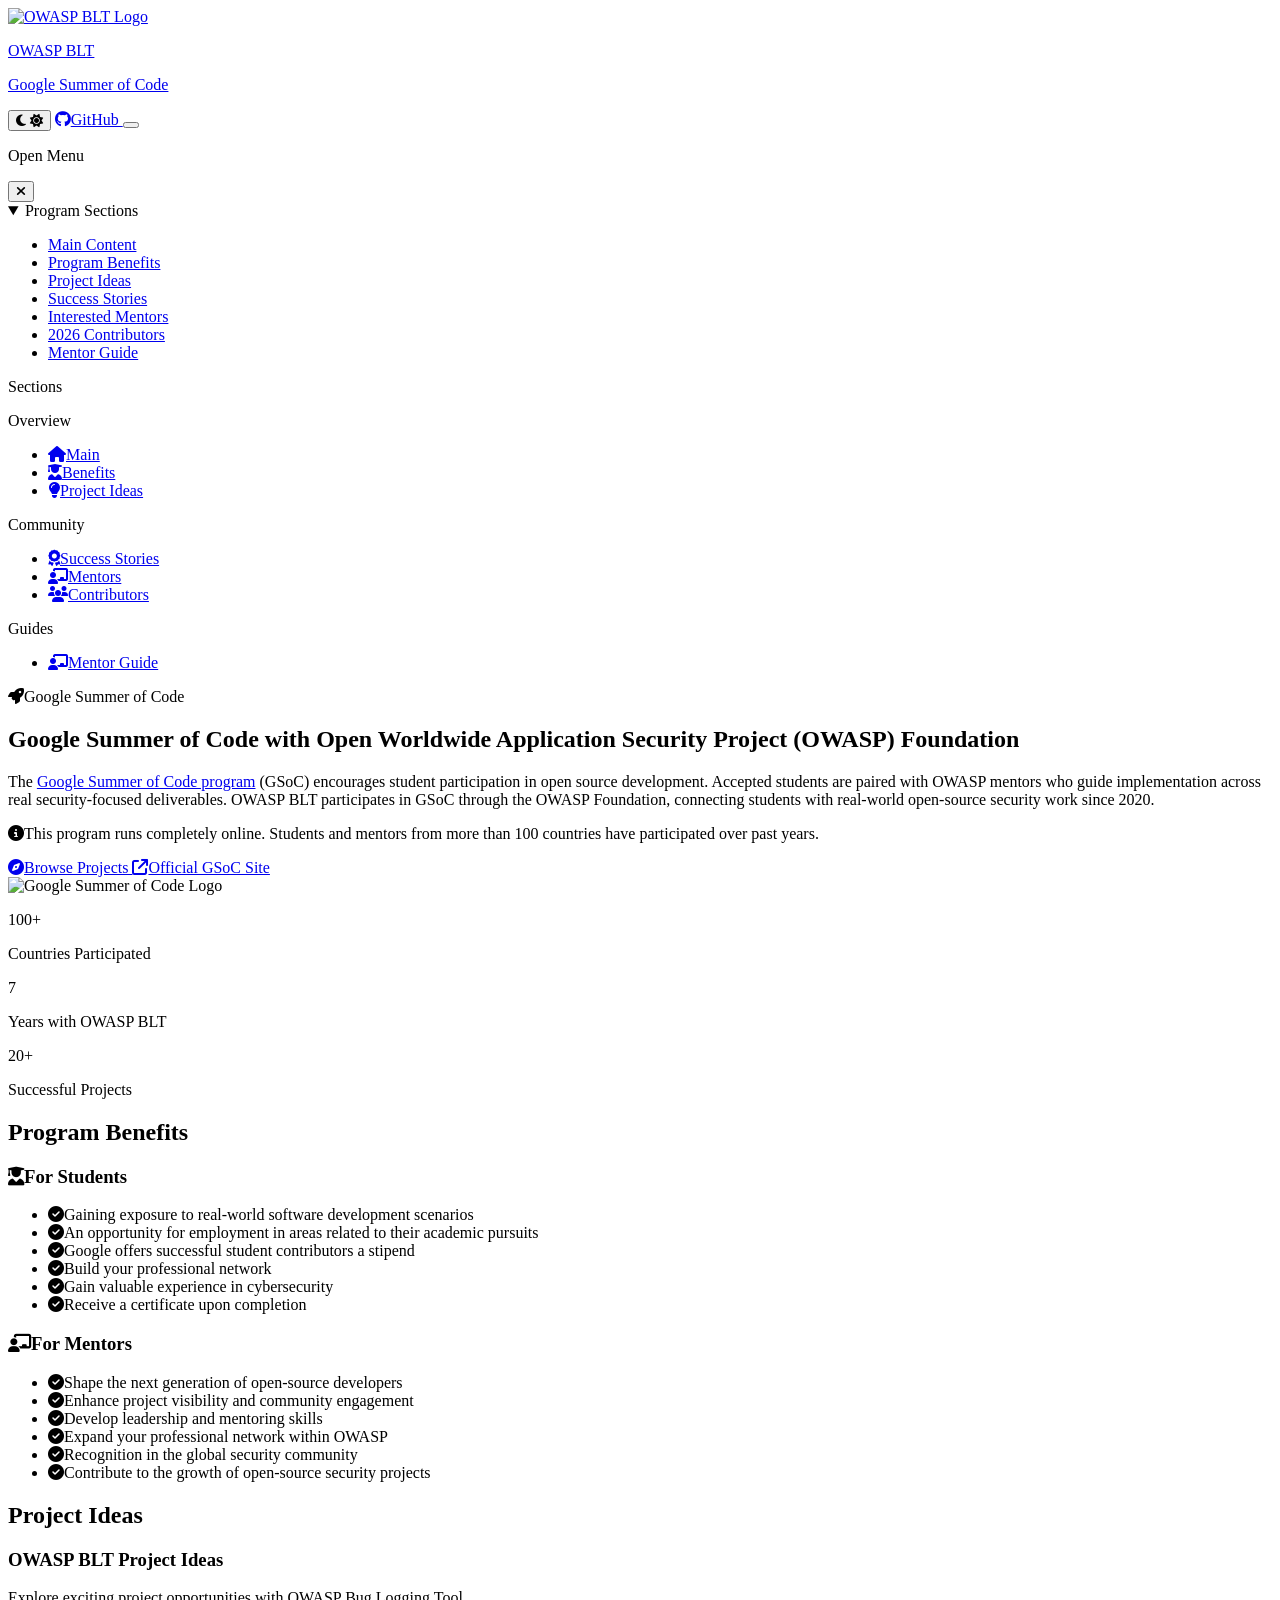
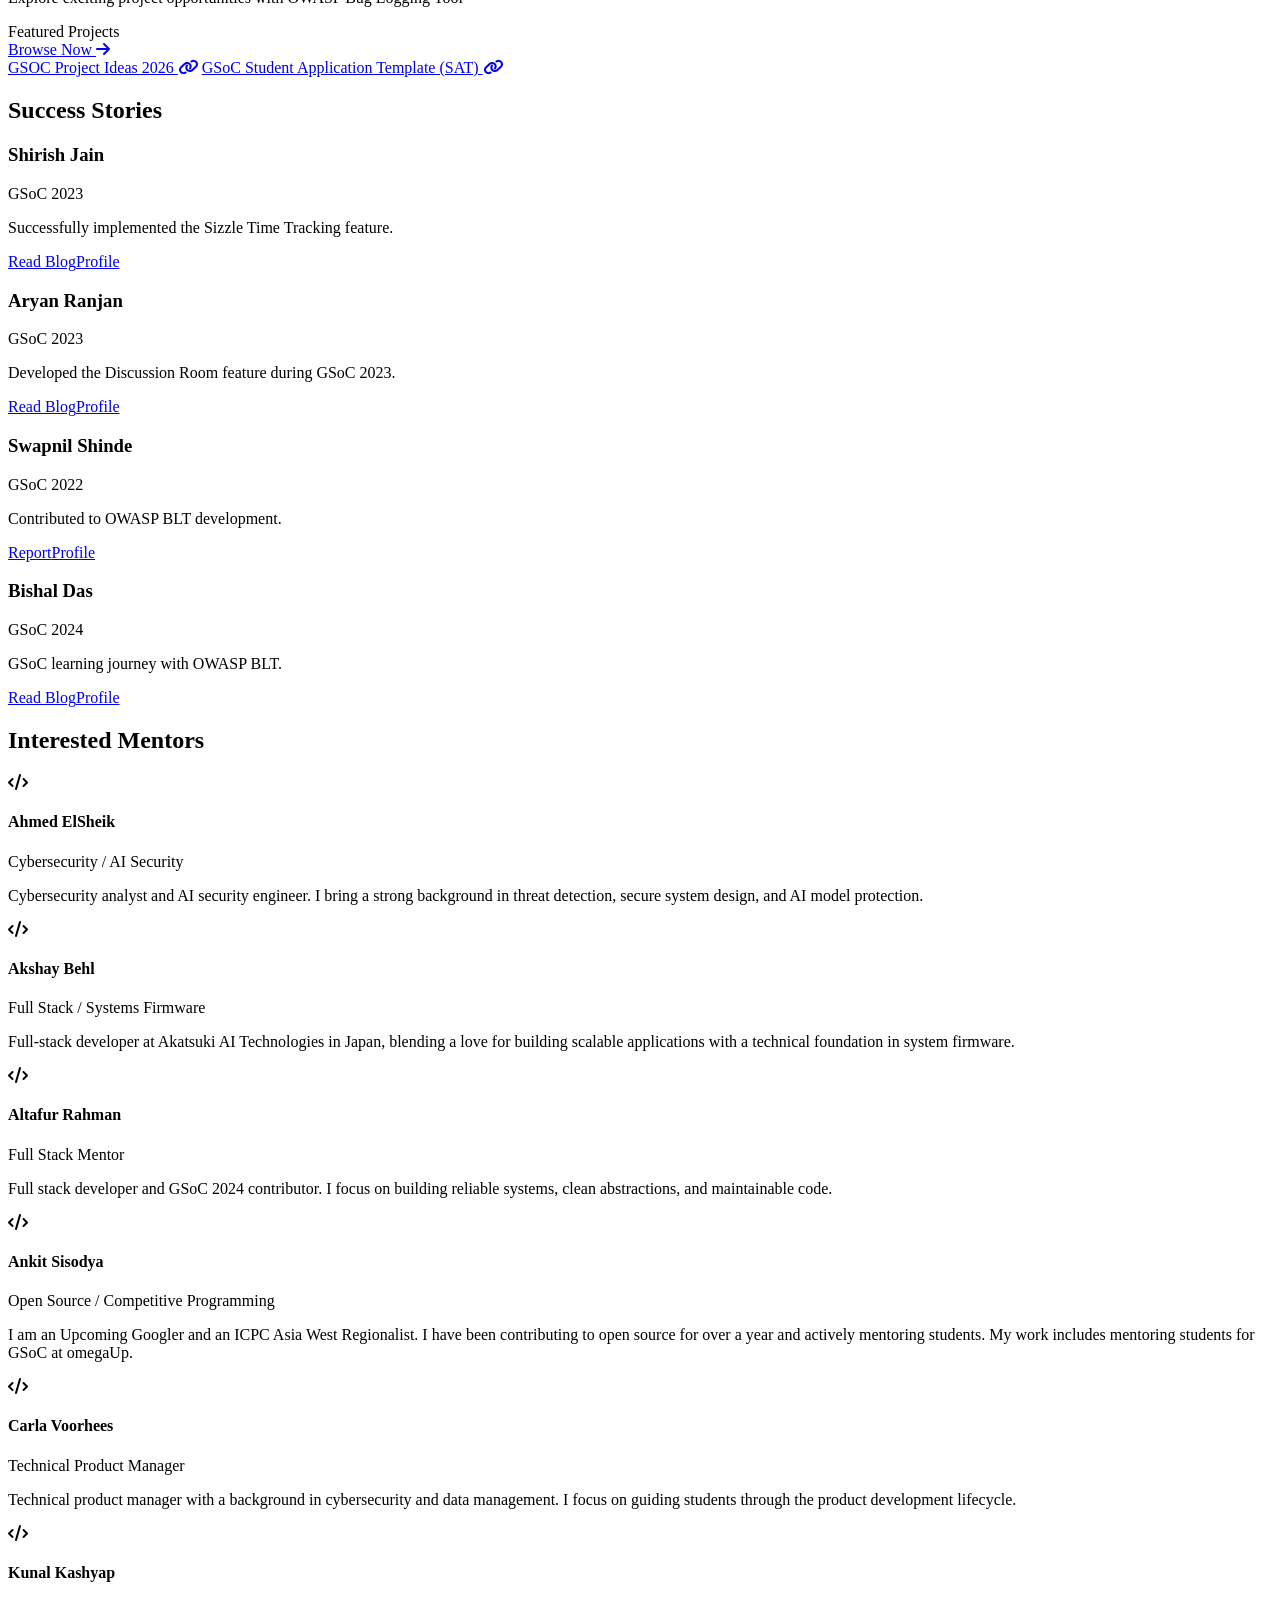
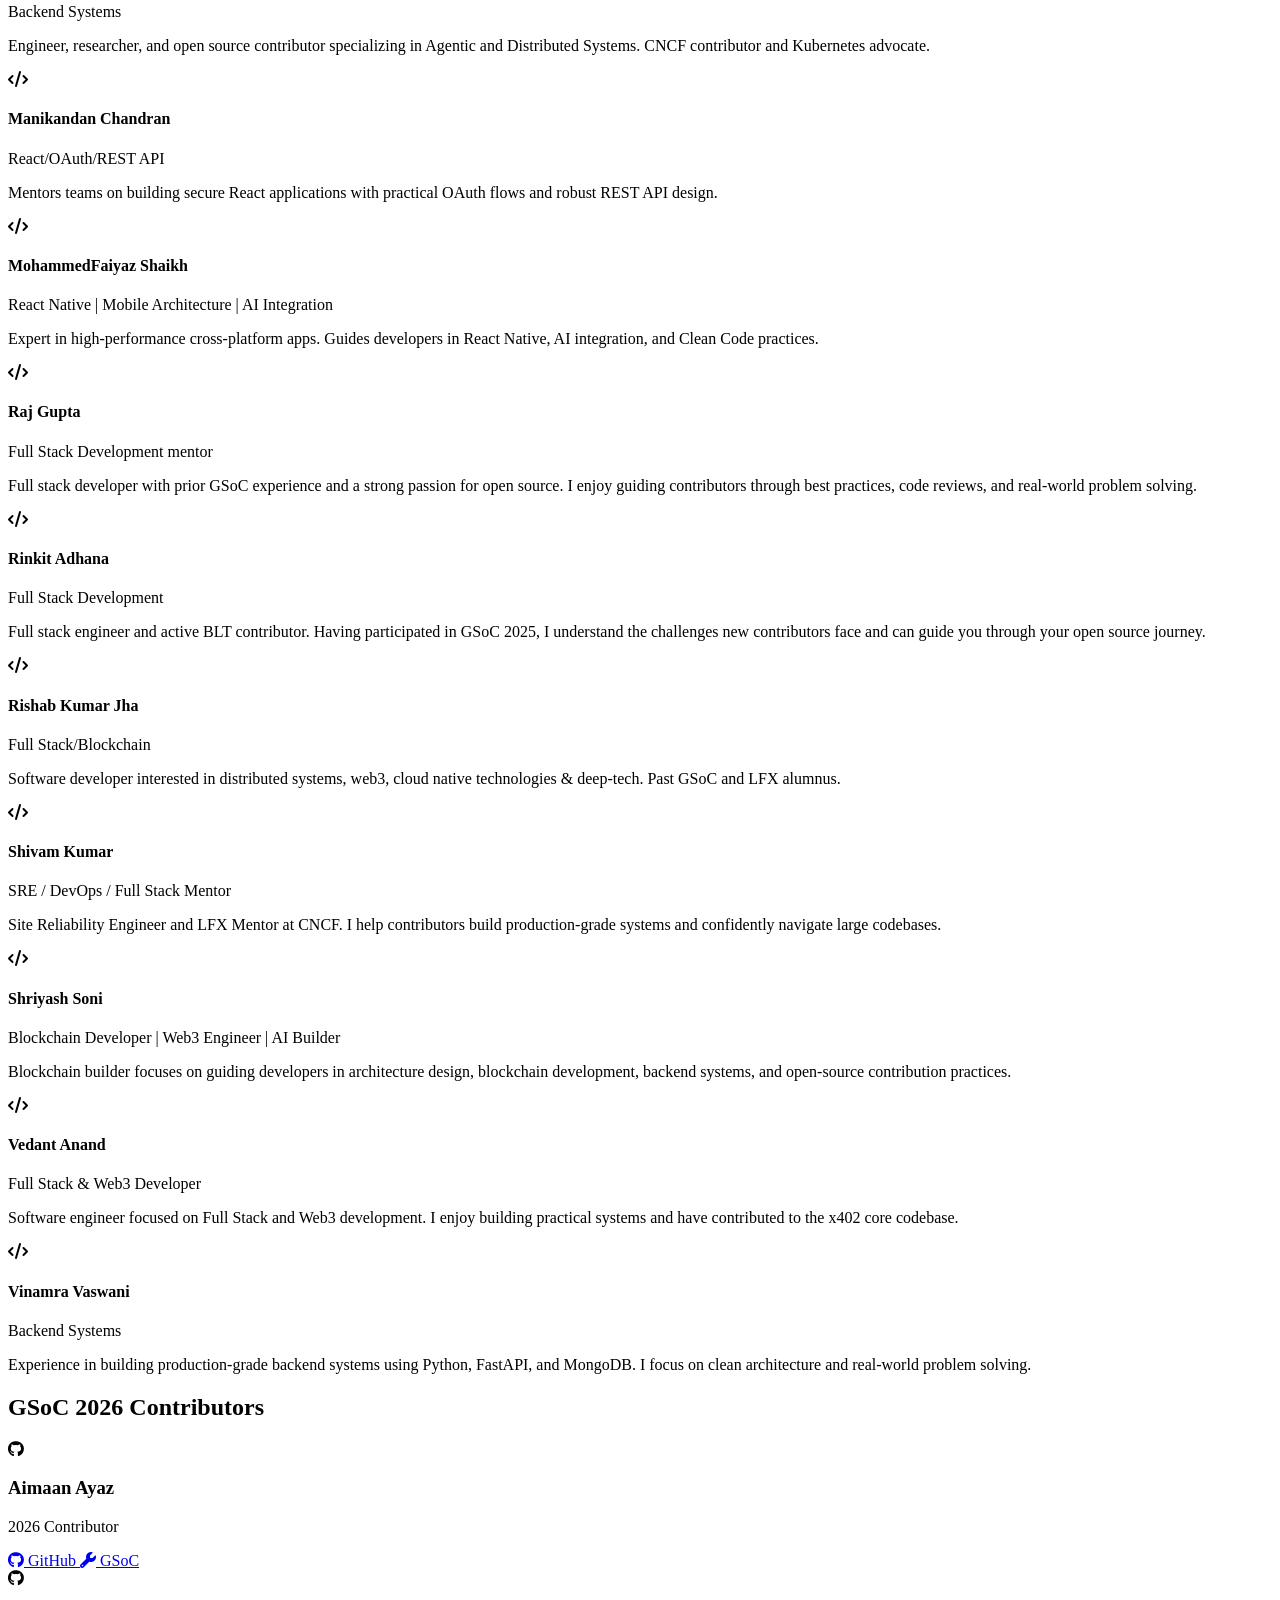
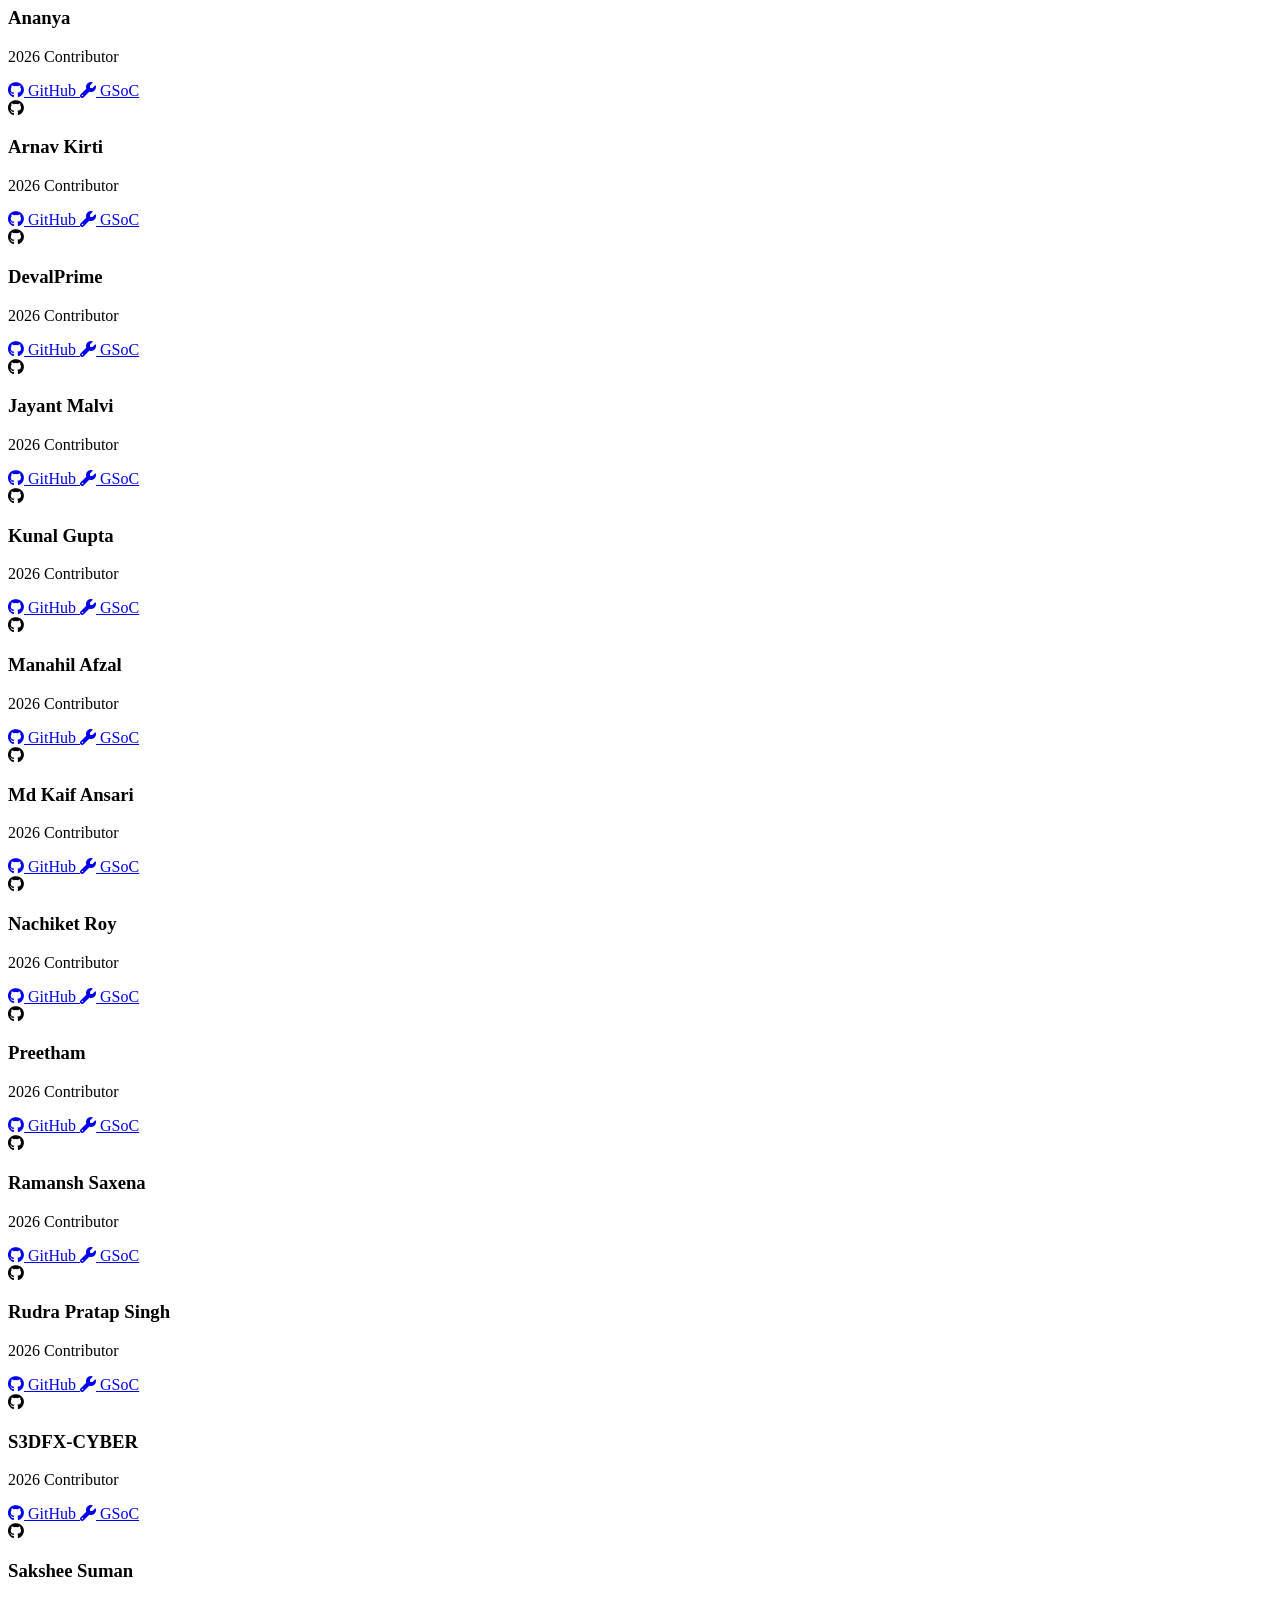
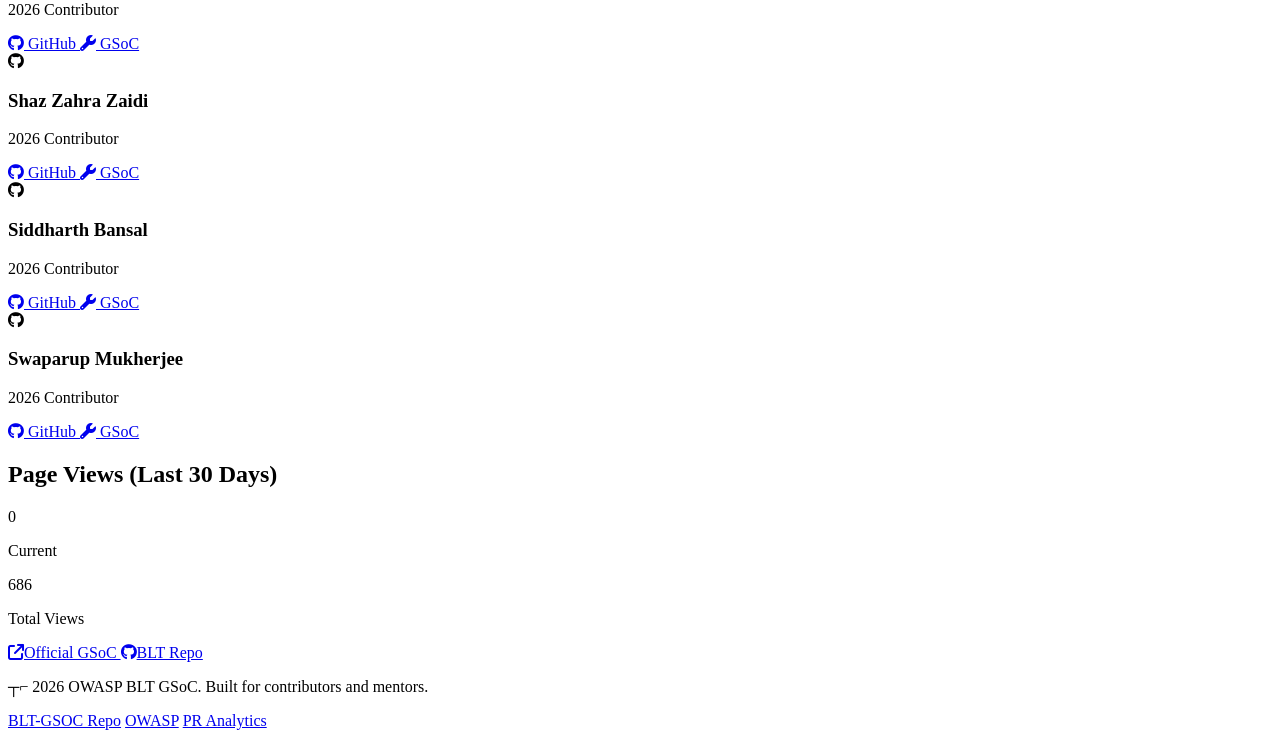
==== commit a80415c9: "Merge pull request #47 from Nachiket-Roy/separate/mentors-contributors Separate mentors and contribu" ====
--- a/index.html
+++ b/index.html
@@ -96,7 +96,8 @@
 
     <div id="mobile-drawer" class="fixed inset-0 z-[60] lg:hidden" aria-hidden="true">
         <div id="mobile-overlay" class="absolute inset-0 bg-black/35"></div>
-        <div class="drawer-panel absolute right-0 top-0 h-full w-[92%] max-w-md overflow-y-auto border-l border-neutral-border bg-white p-4 shadow-2xl transition-colors duration-200 dark:border-gray-800 dark:bg-dark-surface">
+        <div
+            class="drawer-panel absolute right-0 top-0 h-full w-[92%] max-w-md overflow-y-auto border-l border-neutral-border bg-white p-4 shadow-2xl transition-colors duration-200 dark:border-gray-800 dark:bg-dark-surface">
             <div
                 class="mb-4 flex items-center justify-between border-b border-neutral-border pb-3 dark:border-gray-800">
                 <p class="text-sm font-extrabold uppercase tracking-[0.14em] text-brand">Open Menu</p>
@@ -207,7 +208,8 @@
                                 (GSoC) encourages student participation in open source development. Accepted students
                                 are paired
                                 with OWASP mentors who guide implementation across real security-focused deliverables.
-                                OWASP BLT participates in GSoC through the OWASP Foundation, connecting students with real-world open-source security work since 2020.
+                                OWASP BLT participates in GSoC through the OWASP Foundation, connecting students with
+                                real-world open-source security work since 2020.
                             </p>
                             <p class="mt-3 text-sm text-gray-600 dark:text-gray-400"><i
                                     class="fa-solid fa-circle-info mr-2 text-brand" aria-hidden="true"></i>This program
@@ -337,8 +339,15 @@
                     </div>
 
                     <div class="mt-5 grid gap-3 sm:grid-cols-2">
-                        <a href="https://owasp.org/www-community/initiatives/gsoc/gsoc2026ideas" target="_blank" rel="noopener noreferrer" class="rounded-lg border border-neutral-border bg-white p-4 text-sm font-semibold text-gray-800 transition hover:bg-red-50 hover:text-brand dark:bg-dark-base dark:text-white">GSoC Project Ideas 2026 <i class="fa-solid fa-link ml-1 text-brand" aria-hidden="true"></i></a>
-                        <a href="https://owasp.org/www-community/initiatives/gsoc/gsoc_sat" target="_blank" rel="noopener noreferrer" class="rounded-lg border border-neutral-border bg-white p-4 text-sm font-semibold text-gray-800 transition hover:bg-red-50 hover:text-brand dark:bg-dark-base dark:text-white">GSoC Student Application Template (SAT) <i class="fa-solid fa-link ml-1 text-brand" aria-hidden="true"></i></a>
+                        <a href="https://owasp.org/www-community/initiatives/gsoc/gsoc2026ideas" target="_blank"
+                            rel="noopener noreferrer"
+                            class="rounded-lg border border-neutral-border bg-white p-4 text-sm font-semibold text-gray-800 transition hover:bg-red-50 hover:text-brand dark:bg-dark-base dark:text-white">GSOC
+                            Project Ideas 2026 <i class="fa-solid fa-link ml-1 text-brand" aria-hidden="true"></i></a>
+                        <a href="https://owasp.org/www-community/initiatives/gsoc/gsoc_sat" target="_blank"
+                            rel="noopener noreferrer"
+                            class="rounded-lg border border-neutral-border bg-white p-4 text-sm font-semibold text-gray-800 transition hover:bg-red-50 hover:text-brand dark:bg-dark-base dark:text-white">GSoC
+                            Student Application Template (SAT) <i class="fa-solid fa-link ml-1 text-brand"
+                                aria-hidden="true"></i></a>
                     </div>
                 </section>
 
@@ -594,13 +603,10 @@
                                 <div>
                                     <h4 class="text-base font-extrabold text-gray-900 sm:text-lg dark:text-gray-100">
                                         MohammedFaiyaz Shaikh</h4>
-                                    <p class="text-xs text-gray-600 sm:text-sm dark:text-gray-400">React Native Expert |
-                                        Mobile System Architecture</p>
-                                </div>
-                            </div>
-                            <p class="text-xs leading-relaxed text-gray-600 sm:text-sm dark:text-gray-400">Mobile
-                                engineer specializing in high-performance, cross-platform applications. Guides
-                                developers in clean code practices in open-source environments.</p>
+                                    <p class="text-xs text-gray-600 sm:text-sm dark:text-gray-400">React Native | Mobile Architecture | AI Integration</p>
+                                </div>
+                            </div>
+                            <p class="text-xs leading-relaxed text-gray-600 sm:text-sm dark:text-gray-400">Expert in high-performance cross-platform apps. Guides developers in React Native, AI integration, and Clean Code practices.</p>
                         </article>
 
                         <!-- Ahmed ElSheik -->
@@ -1152,8 +1158,10 @@
 
                 </section>
 
-                <section class="rounded-2xl border border-neutral-border bg-white p-6 shadow-soft sm:p-8 dark:border-gray-800 dark:bg-dark-surface">
-                    <h2 class="text-2xl font-extrabold text-gray-900 sm:text-3xl dark:text-white">Page Views (Last 30 Days)</h2>
+                <section
+                    class="rounded-2xl border border-neutral-border bg-white p-6 shadow-soft sm:p-8 dark:border-gray-800 dark:bg-dark-surface">
+                    <h2 class="text-2xl font-extrabold text-gray-900 sm:text-3xl dark:text-white">Page Views (Last 30
+                        Days)</h2>
                     <div class="mt-5 grid gap-4 sm:grid-cols-2">
                         <article
                             class="rounded-xl border border-neutral-border bg-gray-50 p-5 text-center dark:border-gray-700 dark:bg-dark-base">
@@ -1170,7 +1178,8 @@
                     </div>
                 </section>
 
-                <section class="rounded-2xl border border-neutral-border bg-white p-6 shadow-soft sm:p-8 dark:border-gray-800 dark:bg-dark-surface">
+                <section
+                    class="rounded-2xl border border-neutral-border bg-white p-6 shadow-soft sm:p-8 dark:border-gray-800 dark:bg-dark-surface">
                     <div class="flex flex-wrap justify-center gap-2">
                         <a href="https://summerofcode.withgoogle.com" target="_blank" rel="noopener noreferrer"
                             class="inline-flex items-center justify-center rounded-md bg-dark-base border border-[#E10101] px-4 py-2 text-sm font-semibold text-[#E10101] transition hover:bg-[#E10101] hover:text-white">
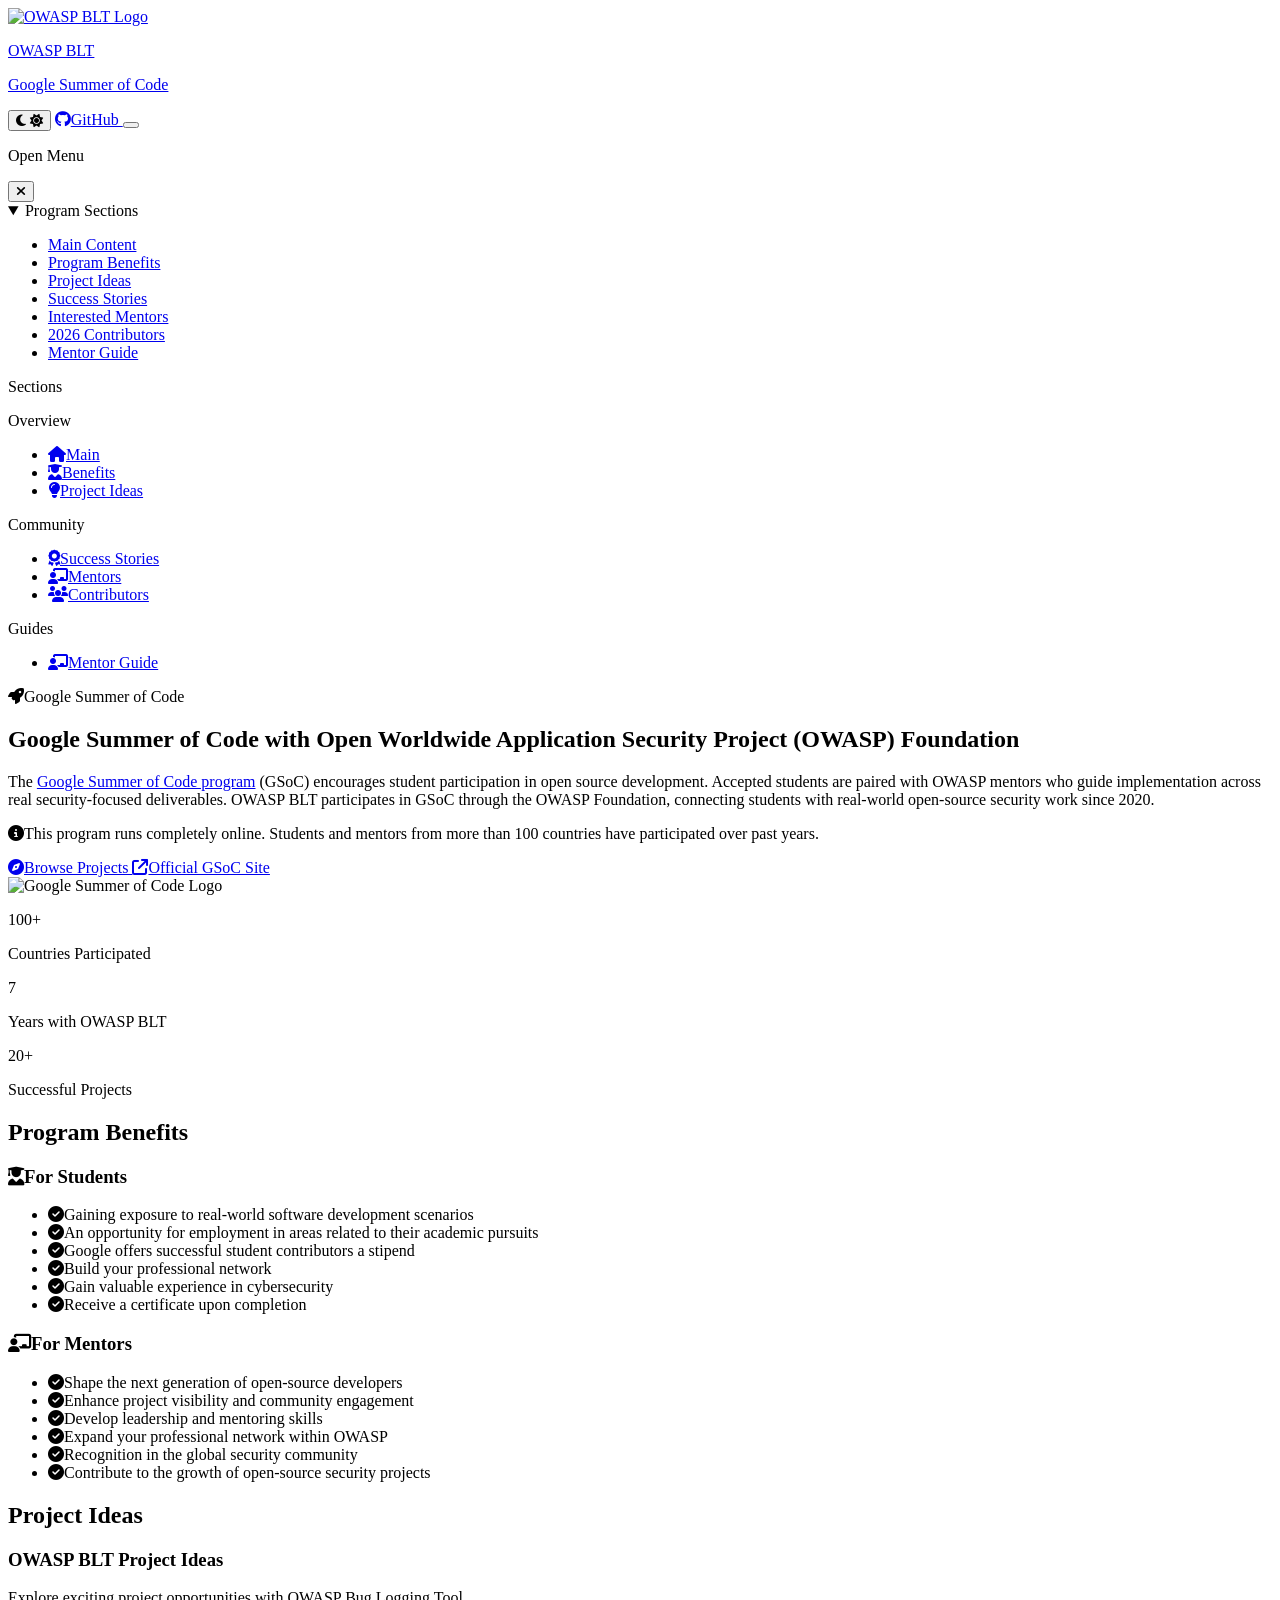
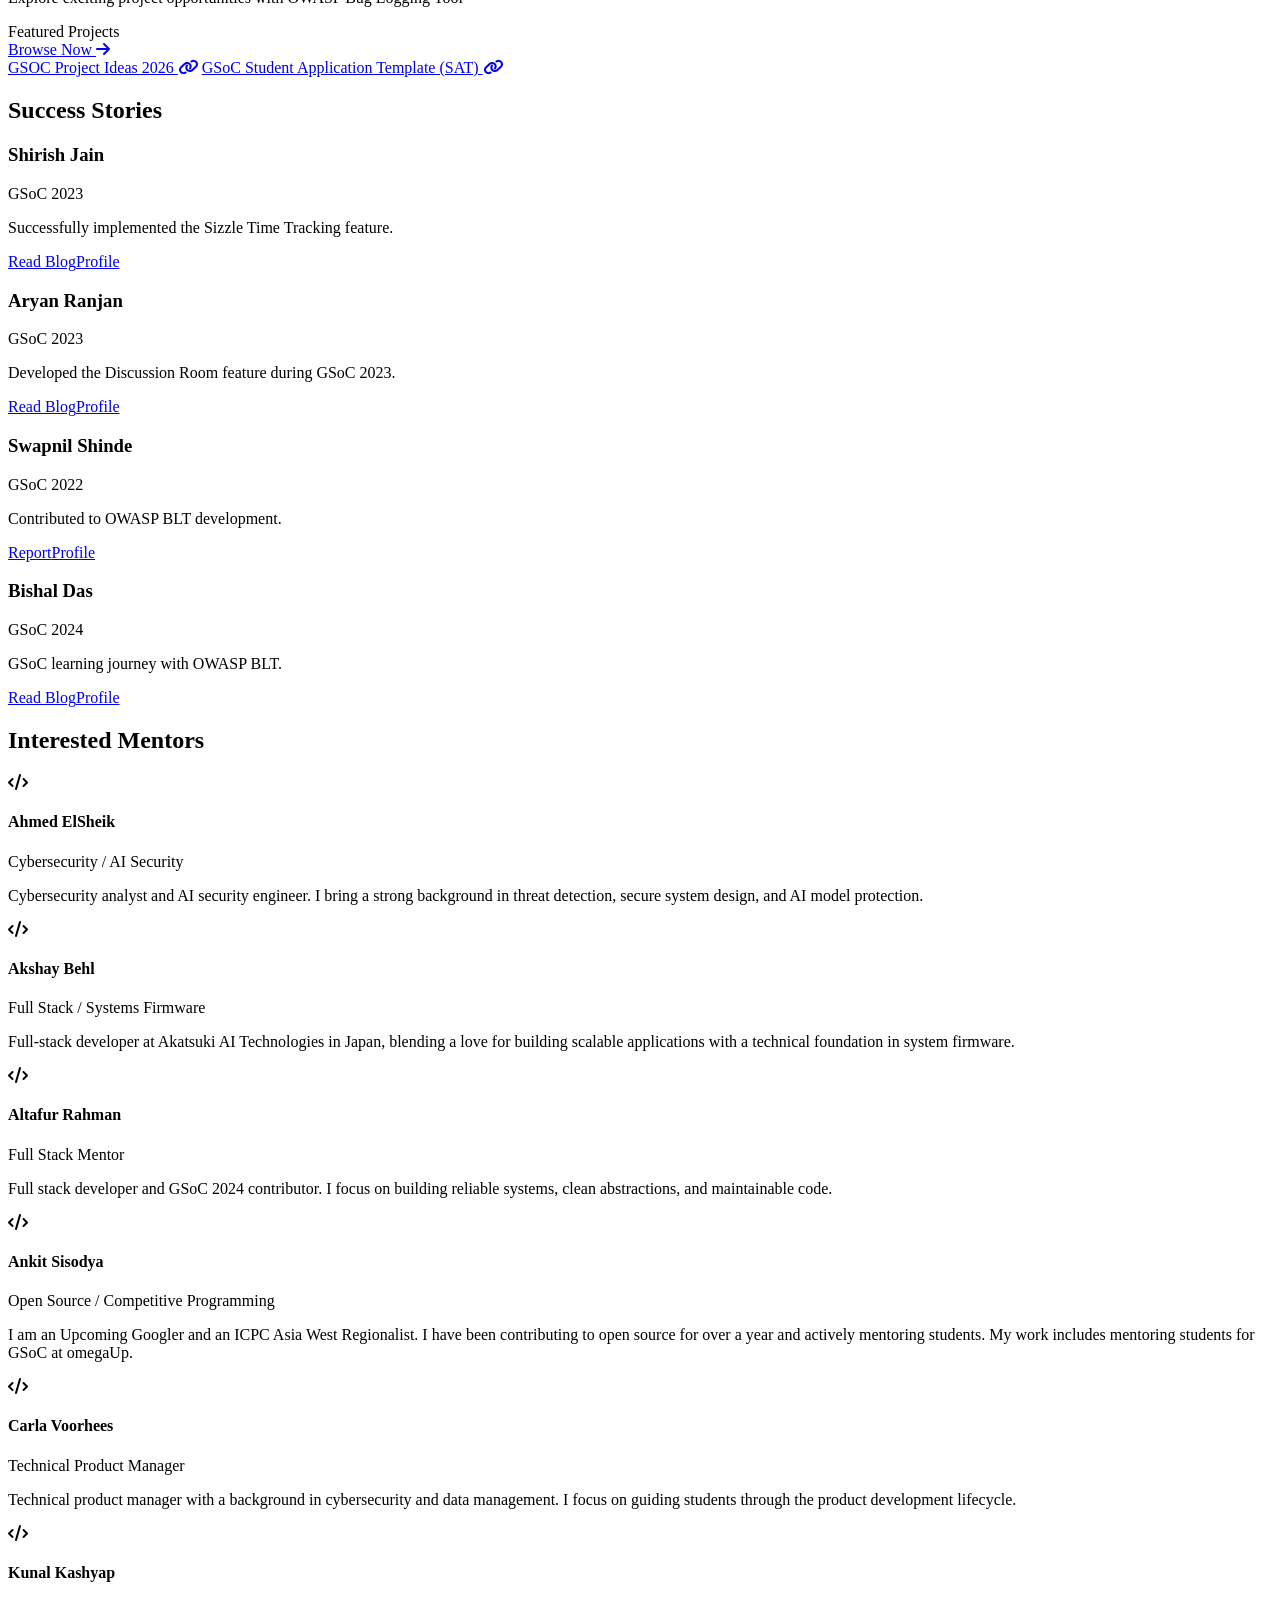
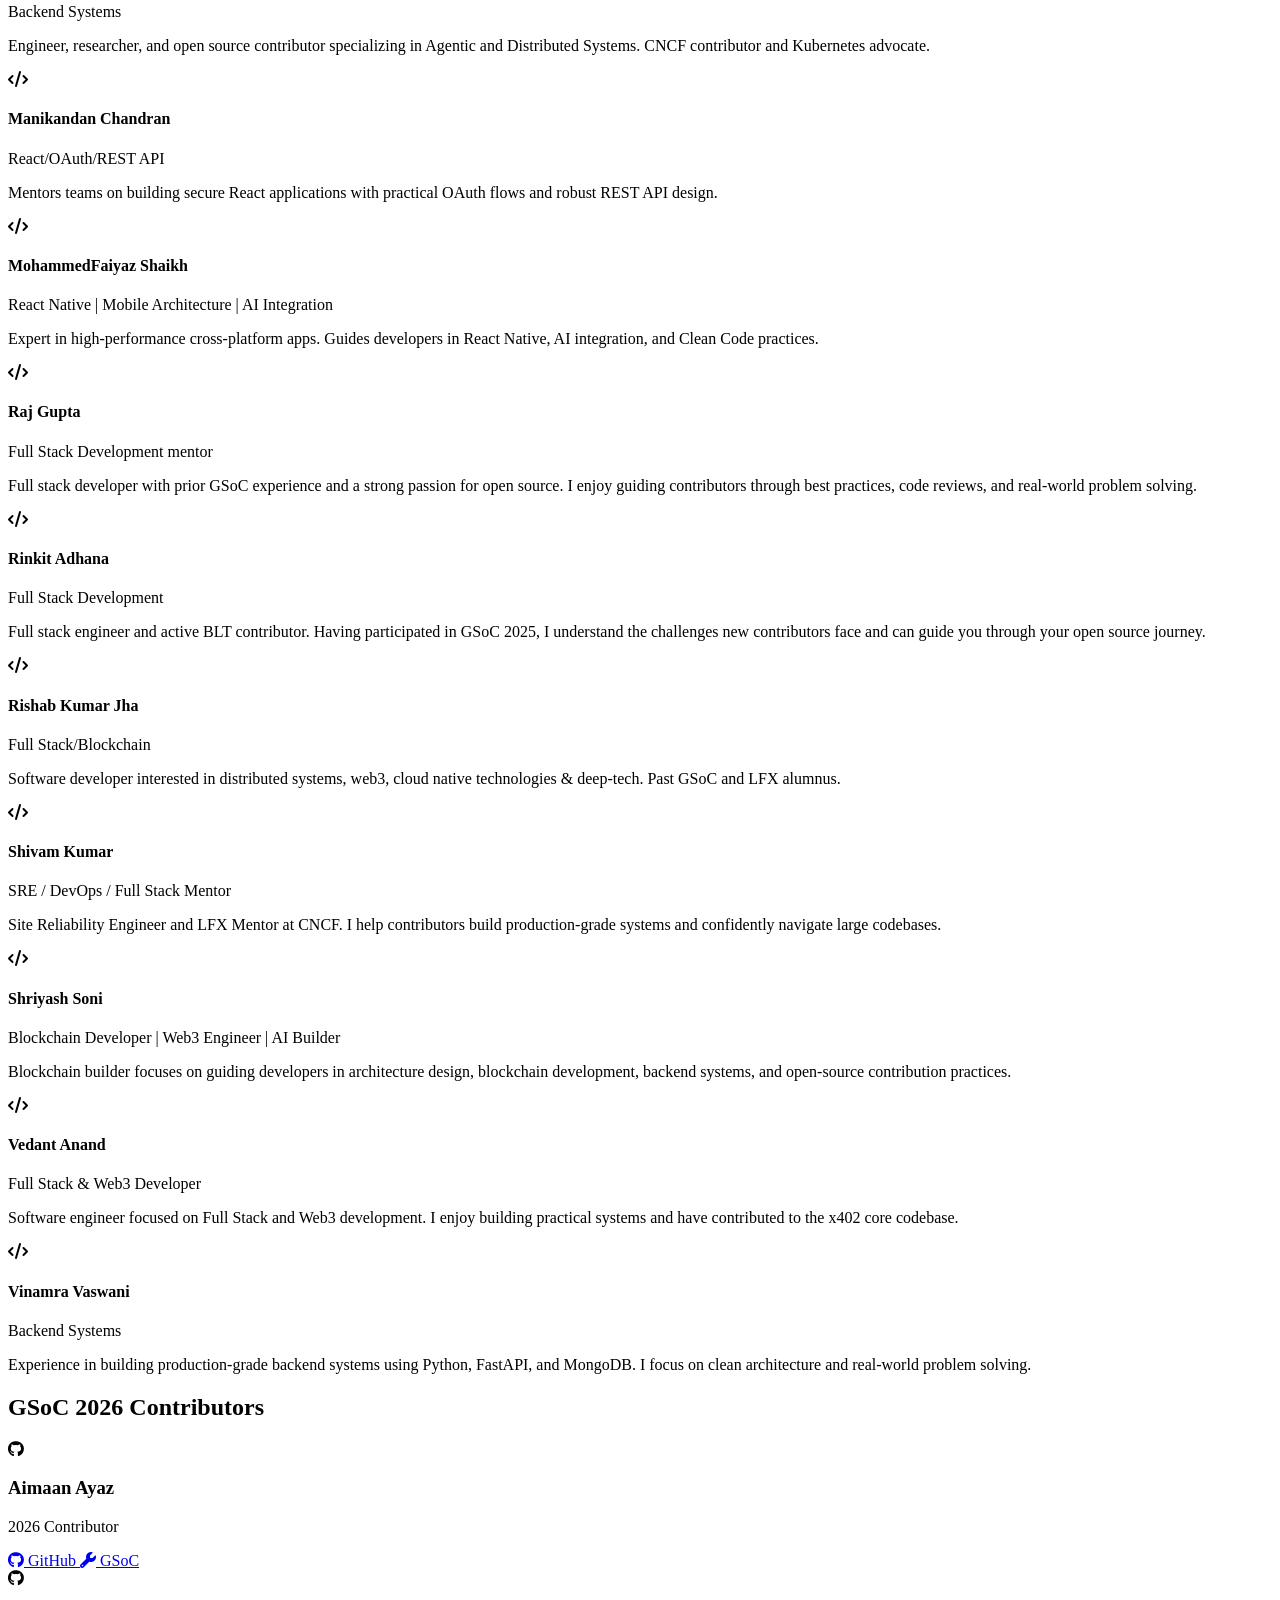
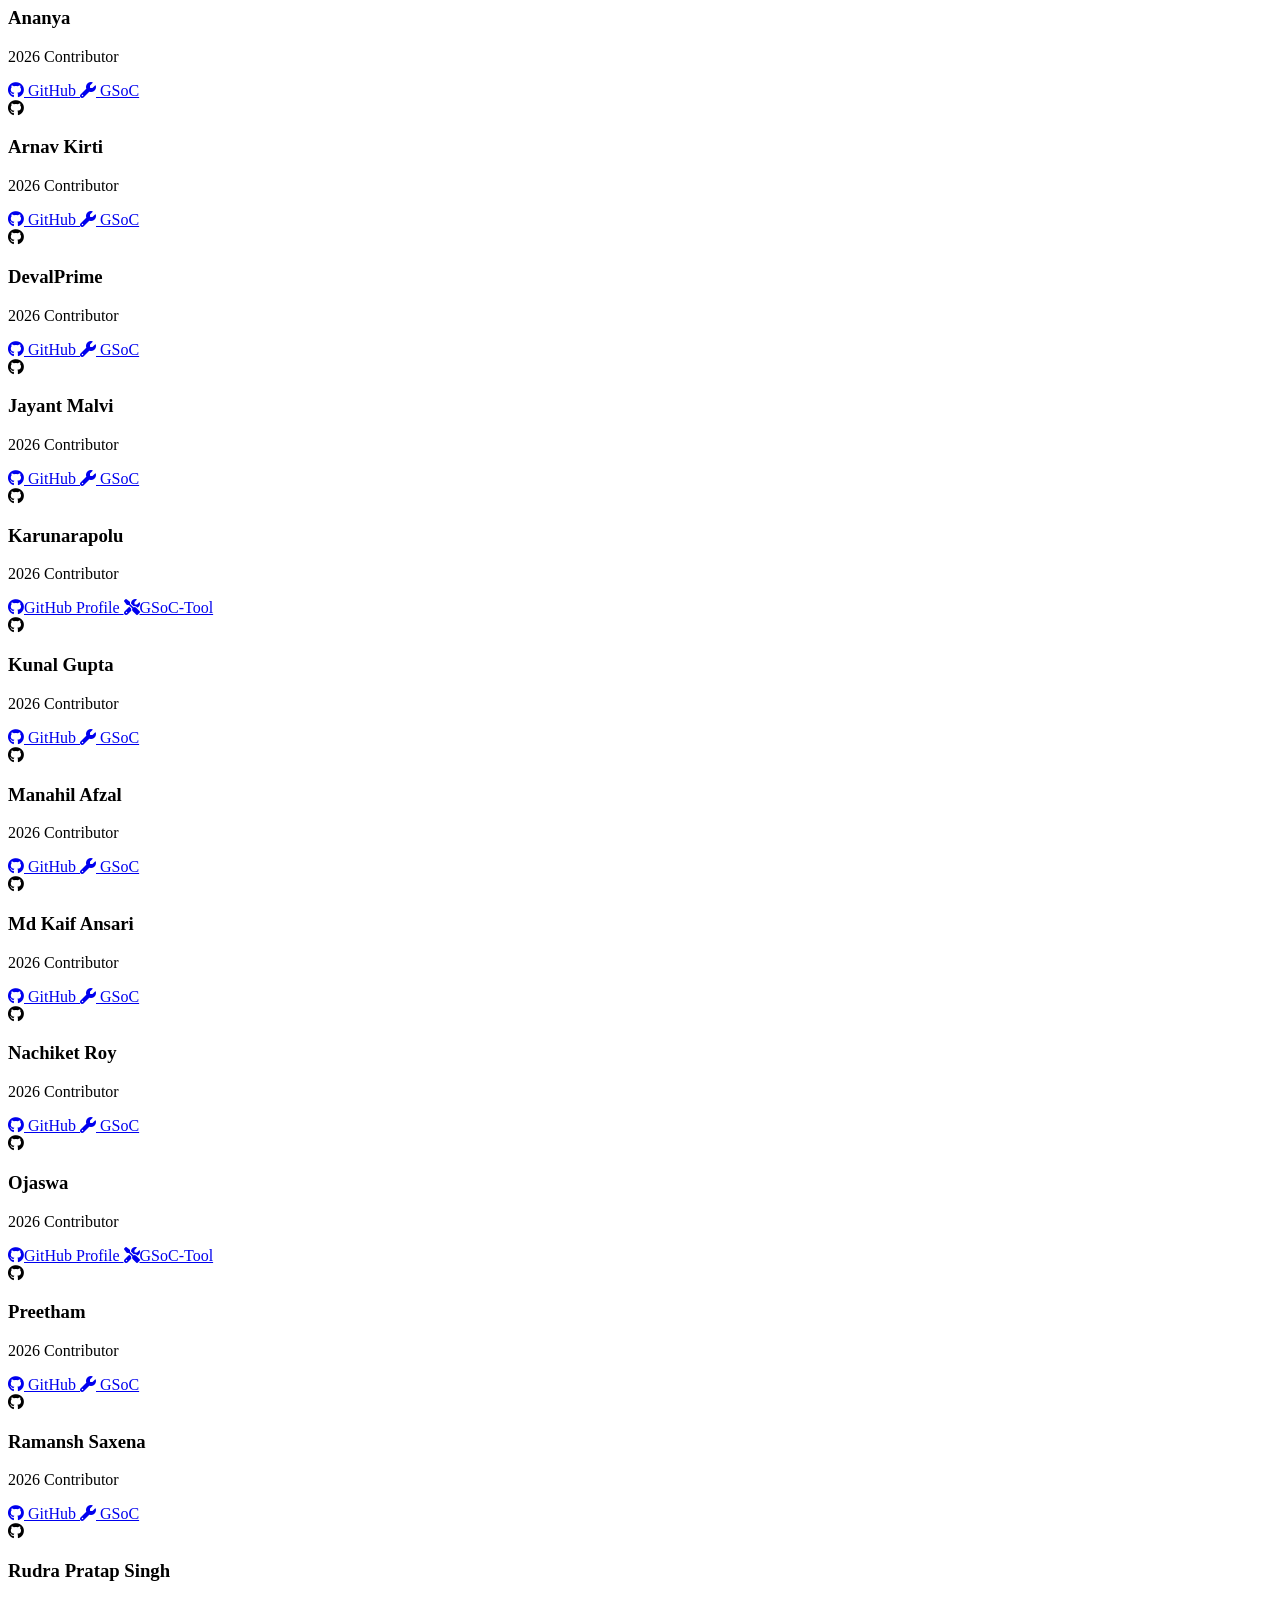
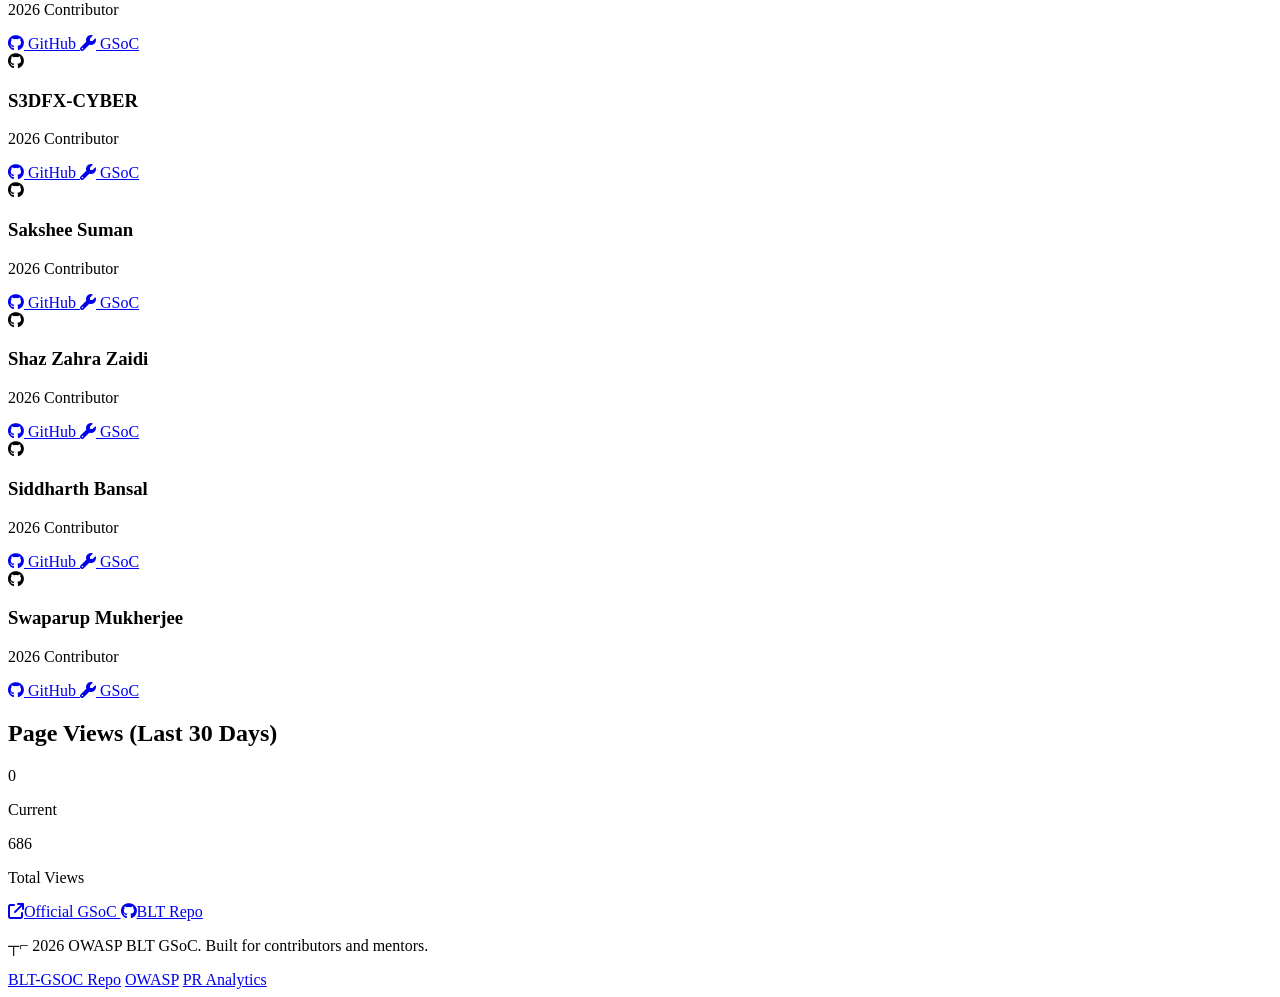
==== commit 7eac2a59: "Merge pull request #37 from karunarapolu/add-myself Adding Karuna gsoc-2026 card" ====
--- a/index.html
+++ b/index.html
@@ -1154,6 +1154,65 @@
                                 </div>
                             </div>
                         </article>
+
+                        <!-- Ojaswa -->
+                        <article
+                            class="rounded-2xl border border-neutral-border bg-white p-4 shadow-soft dark:shadow-2xl sm:p-6 md:p-8 dark:border-gray-700 dark:bg-dark-surface">
+                            <div class="flex flex-col items-center gap-3 sm:flex-row sm:gap-6">
+                                <div
+                                    class="flex h-16 w-16 flex-shrink-0 items-center justify-center rounded-full bg-red-100 sm:h-20 sm:w-20 dark:bg-red-950/30">
+                                    <i class="fab fa-github text-2xl text-brand sm:text-3xl"></i>
+                                </div>
+                                <div class="flex-1 text-center sm:text-left">
+                                    <h3 class="text-lg font-extrabold text-gray-900 sm:text-xl dark:text-white">Ojaswa</h3>
+                                    <p class="text-sm text-gray-600 sm:text-base dark:text-gray-400">2026 Contributor
+                                    </p>
+                                    <div class="mt-3 flex flex-col gap-2 sm:flex-row sm:gap-4">
+                                        <a href="https://github.com/ojaswa072" target="_blank"
+                                            rel="noopener noreferrer"
+                                            class="inline-flex items-center justify-center rounded-lg bg-[#E10101] px-3 py-1.5 text-sm text-white transition hover:bg-red-700 sm:px-4 sm:py-2 sm:text-base">
+                                            <i class="fab fa-github mr-1.5 sm:mr-2"></i>GitHub Profile
+                                        </a>
+                                        <a href="https://ojaswa072.github.io/MY-GSOC-TOOL/" target="_blank"
+                                            rel="noopener noreferrer"
+                                            class="inline-flex items-center justify-center rounded-lg border-2 border-[#E10101] px-3 py-1.5 text-sm text-[#E10101] transition hover:bg-[#E10101] hover:text-white sm:px-4 sm:py-2 sm:text-base">
+                                            <i class="fas fa-tools mr-1.5 sm:mr-2"></i>GSoC-Tool
+                                        </a>
+                                    </div>
+                                </div>
+                            </div>
+                        </article>
+                                              
+
+                        <!-- Karunarapolu -->
+                        <article
+                            class="rounded-2xl border border-neutral-border bg-white p-4 shadow-soft dark:shadow-2xl sm:p-6 md:p-8 dark:border-gray-700 dark:bg-dark-surface">
+                            <div class="flex flex-col items-center gap-3 sm:flex-row sm:gap-6">
+                                <div
+                                    class="flex h-16 w-16 flex-shrink-0 items-center justify-center rounded-full bg-red-100 sm:h-20 sm:w-20 dark:bg-red-950/30">
+                                    <i class="fab fa-github text-2xl text-brand sm:text-3xl"></i>
+                                </div>
+                                <div class="flex-1 text-center sm:text-left">
+                                    <h3 class="text-lg font-extrabold text-gray-900 sm:text-xl dark:text-white">Karunarapolu</h3>
+                                    <p class="text-sm text-gray-600 sm:text-base dark:text-gray-400">2026 Contributor
+                                    </p>
+                                    <div class="mt-3 flex flex-col gap-2 sm:flex-row sm:gap-4">
+                                        <a href="https://github.com/karunarapolu" target="_blank"
+                                            rel="noopener noreferrer"
+                                            class="inline-flex items-center justify-center rounded-lg bg-[#E10101] px-3 py-1.5 text-sm text-white transition hover:bg-red-700 sm:px-4 sm:py-2 sm:text-base">
+                                            <i class="fab fa-github mr-1.5 sm:mr-2"></i>GitHub Profile
+                                        </a>
+                                        <a href="https://karunarapolu.github.io/MY-GSOC-TOOL/" target="_blank"
+                                            rel="noopener noreferrer"
+                                            class="inline-flex items-center justify-center rounded-lg border-2 border-[#E10101] px-3 py-1.5 text-sm text-[#E10101] transition hover:bg-[#E10101] hover:text-white sm:px-4 sm:py-2 sm:text-base">
+                                            <i class="fas fa-tools mr-1.5 sm:mr-2"></i>GSoC-Tool
+                                        </a>
+                                    </div>
+                                </div>
+                            </div>
+                        </article>
+                   
+
                     </div>
 
                 </section>
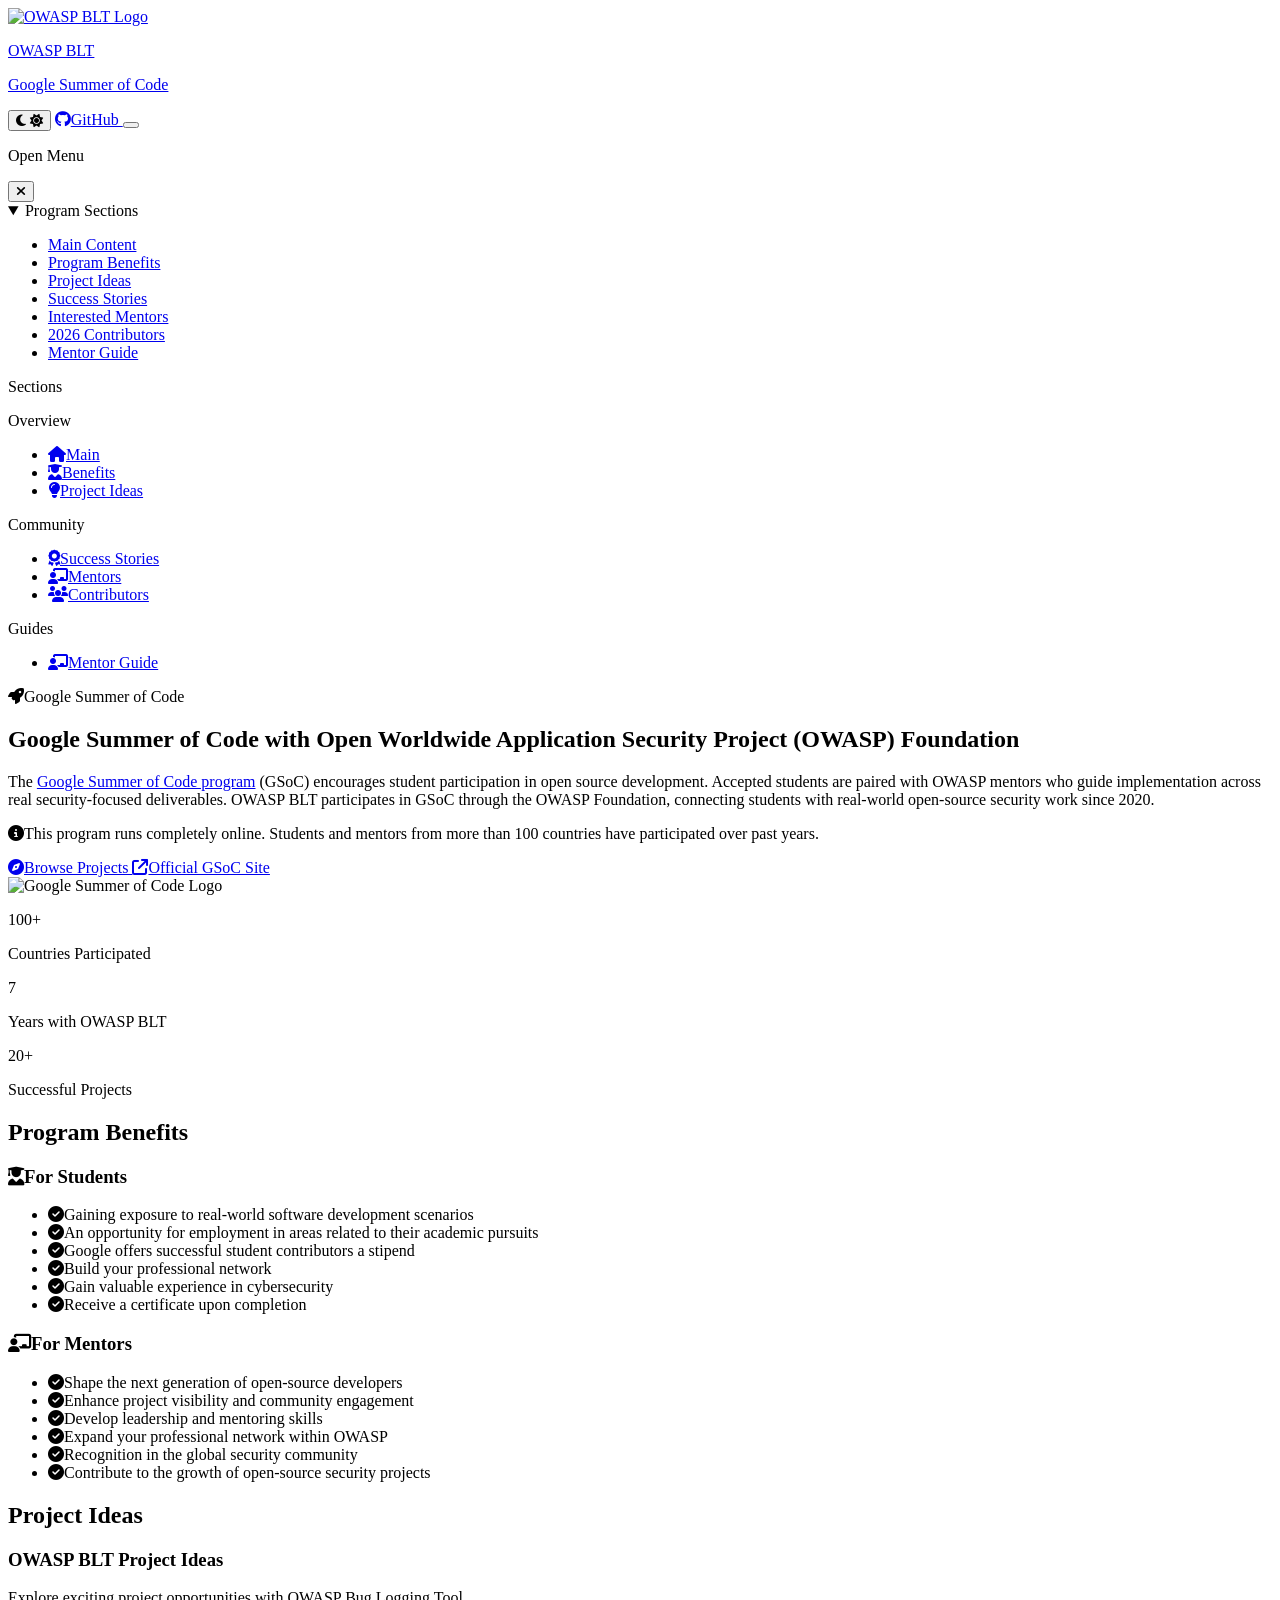
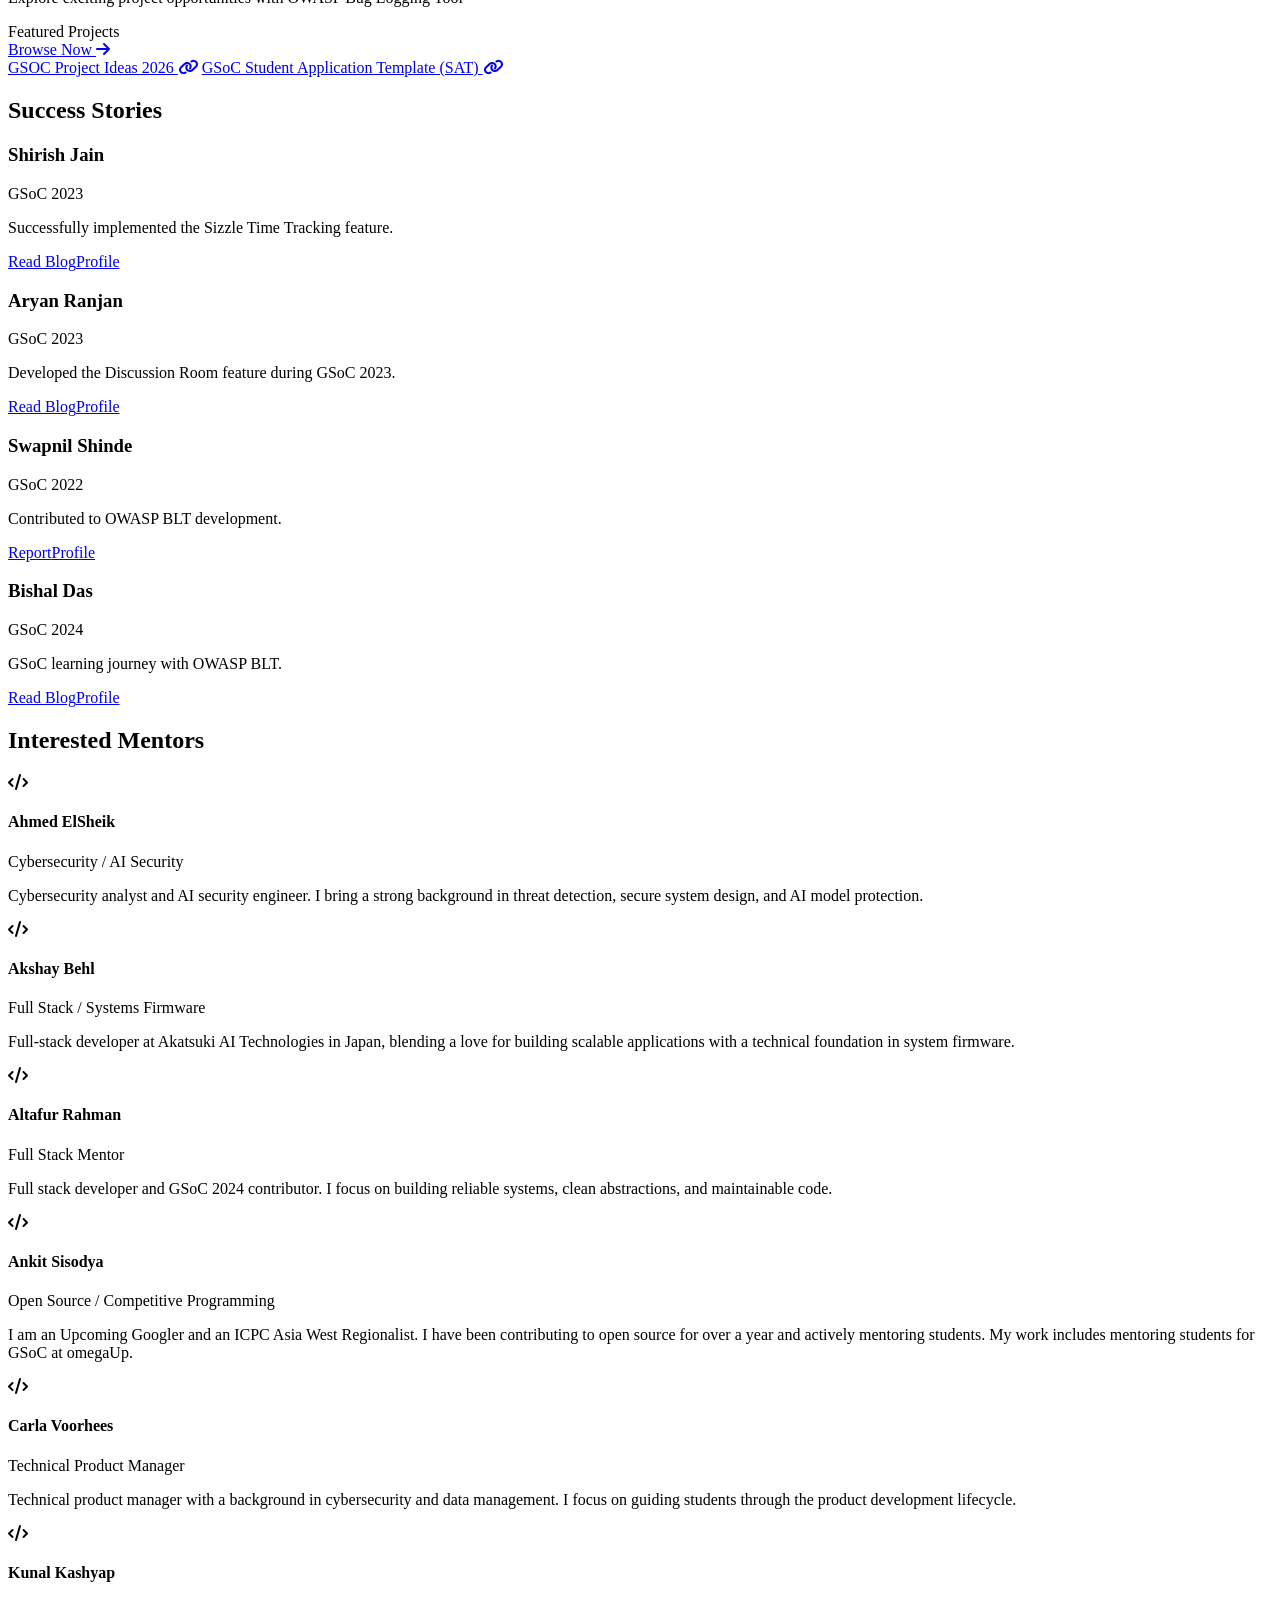
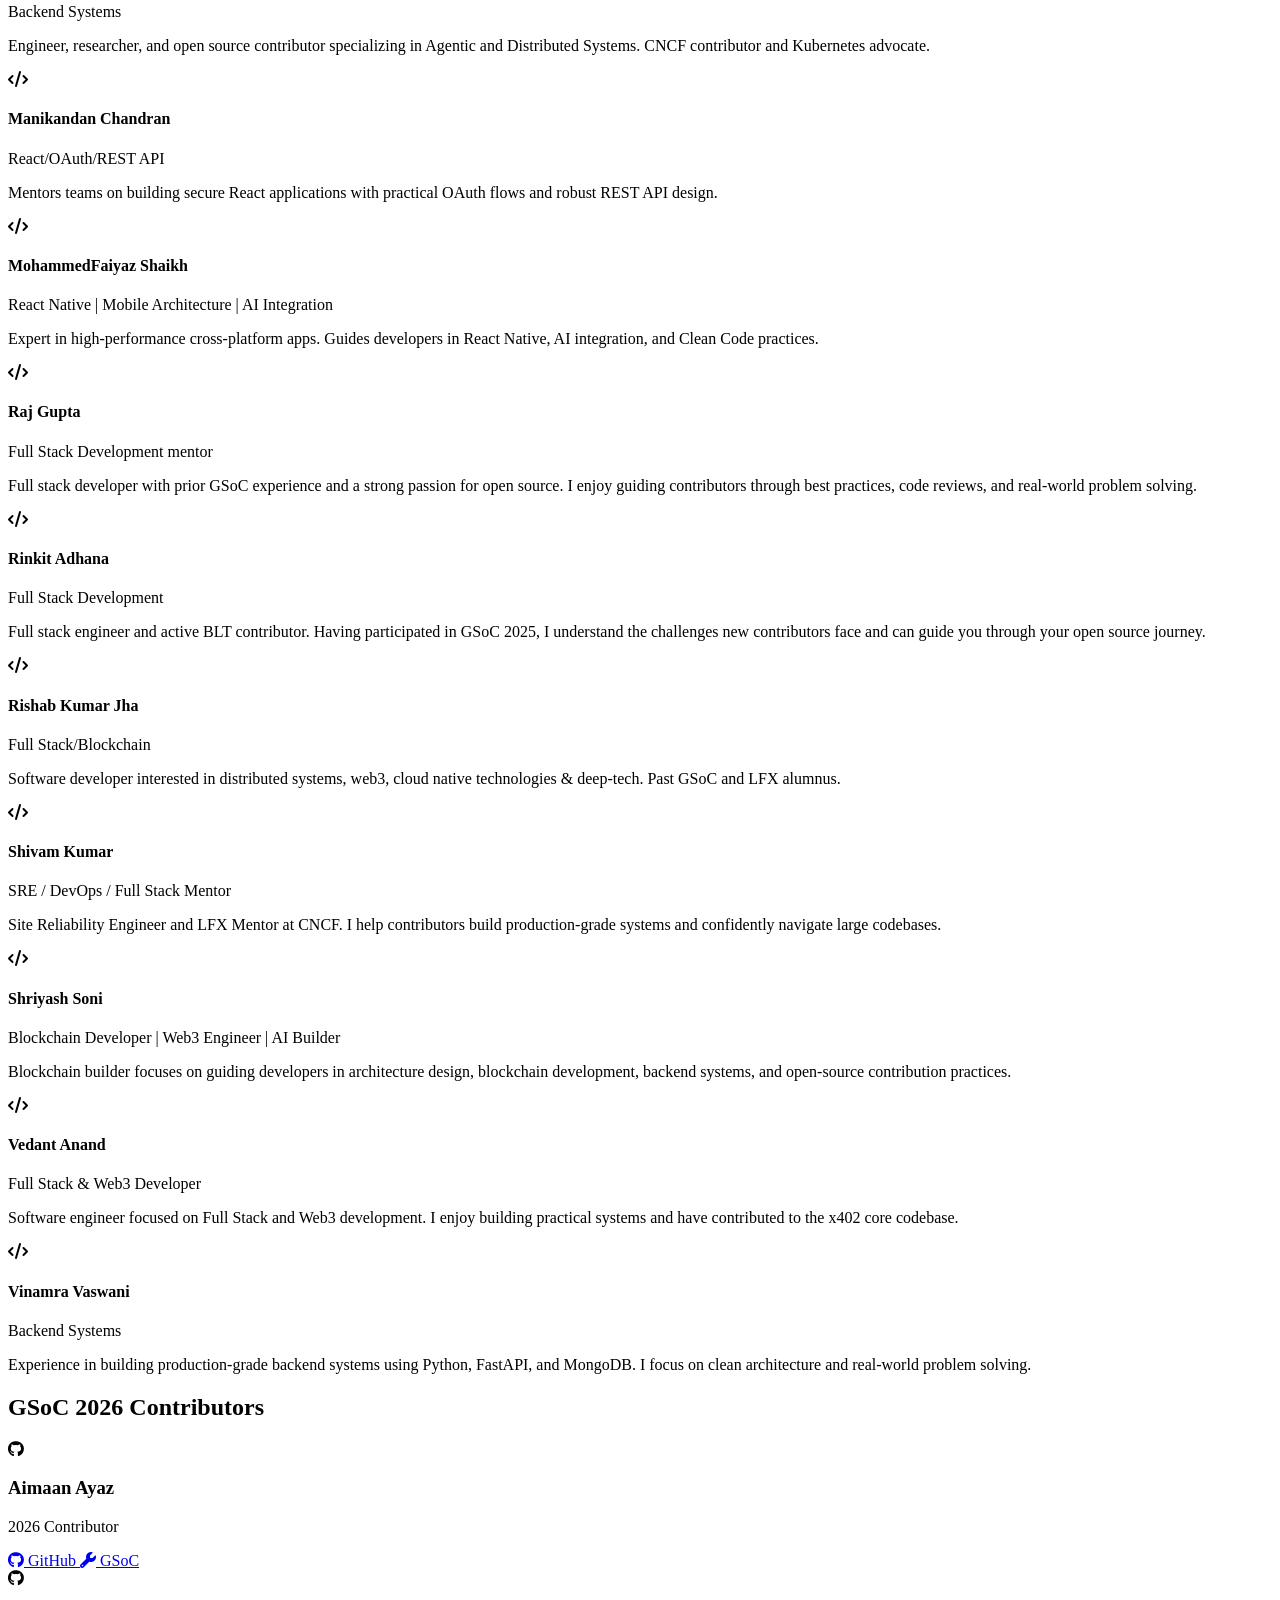
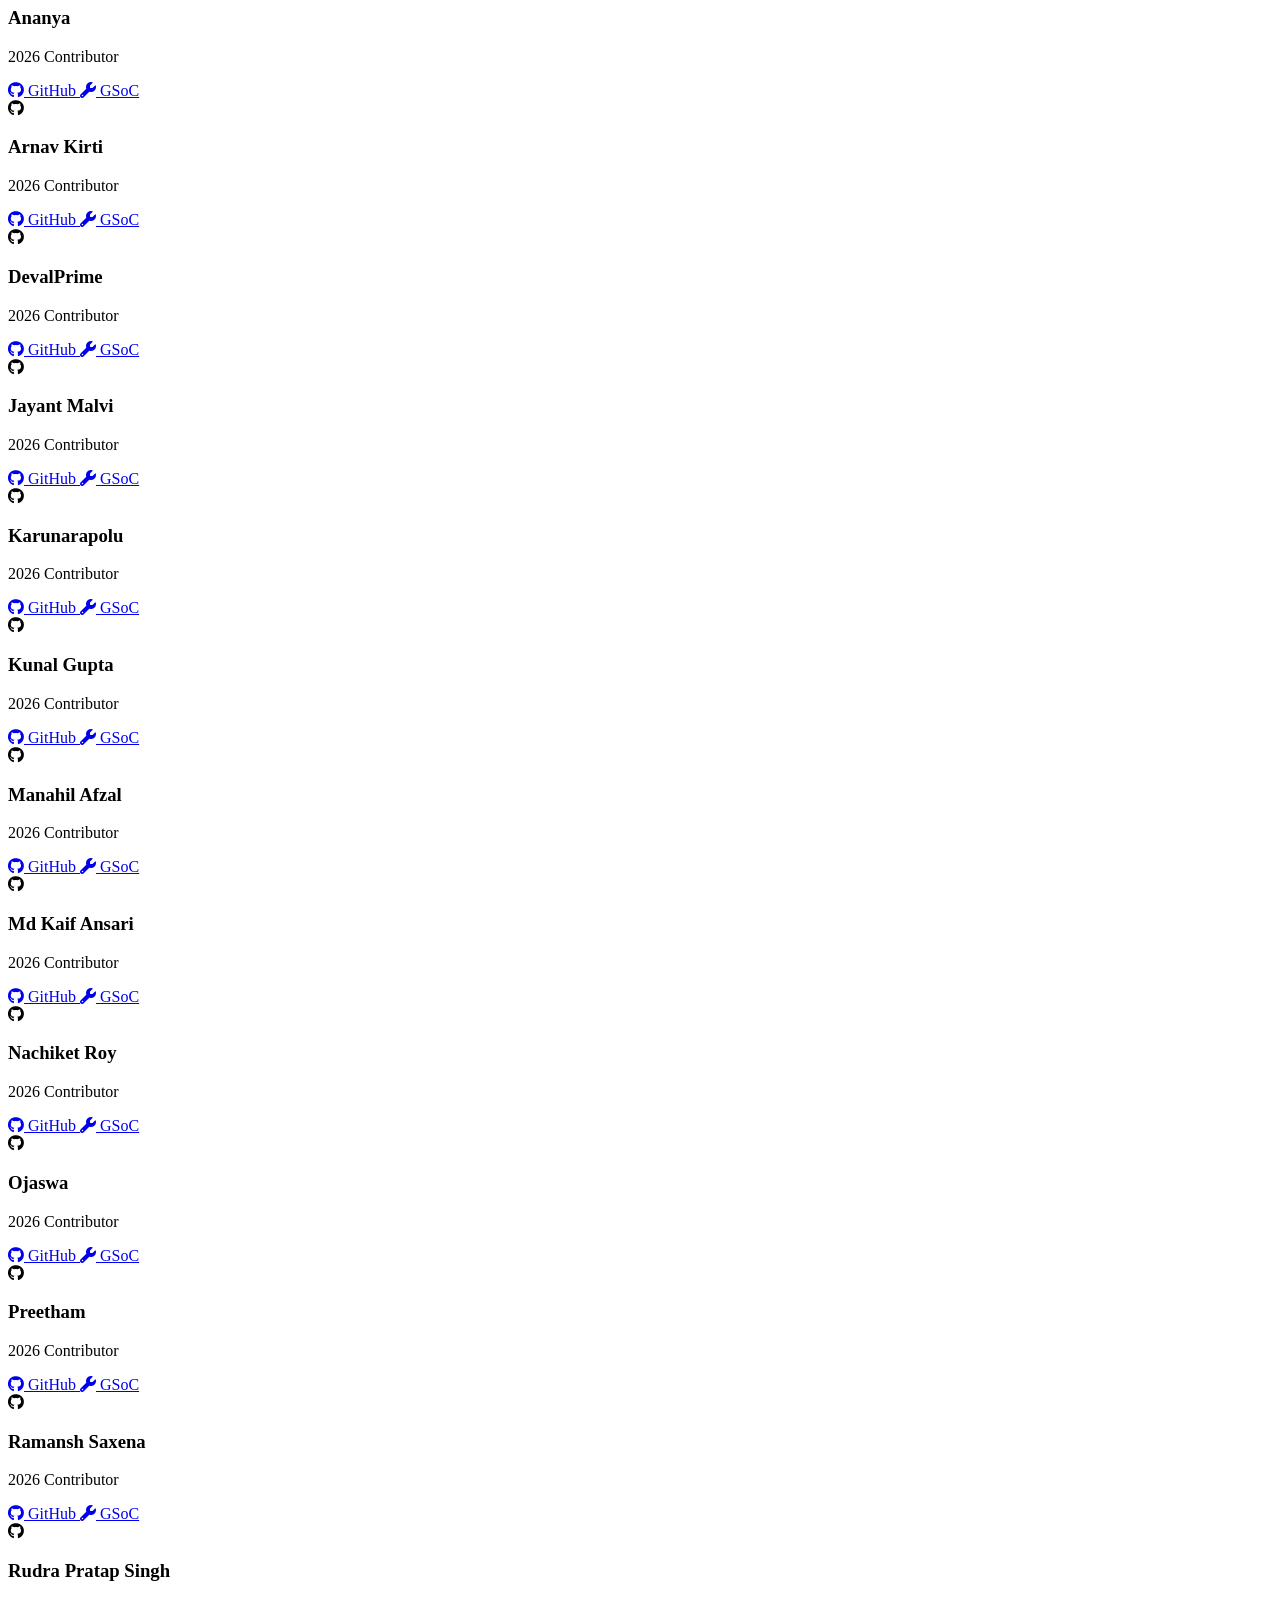
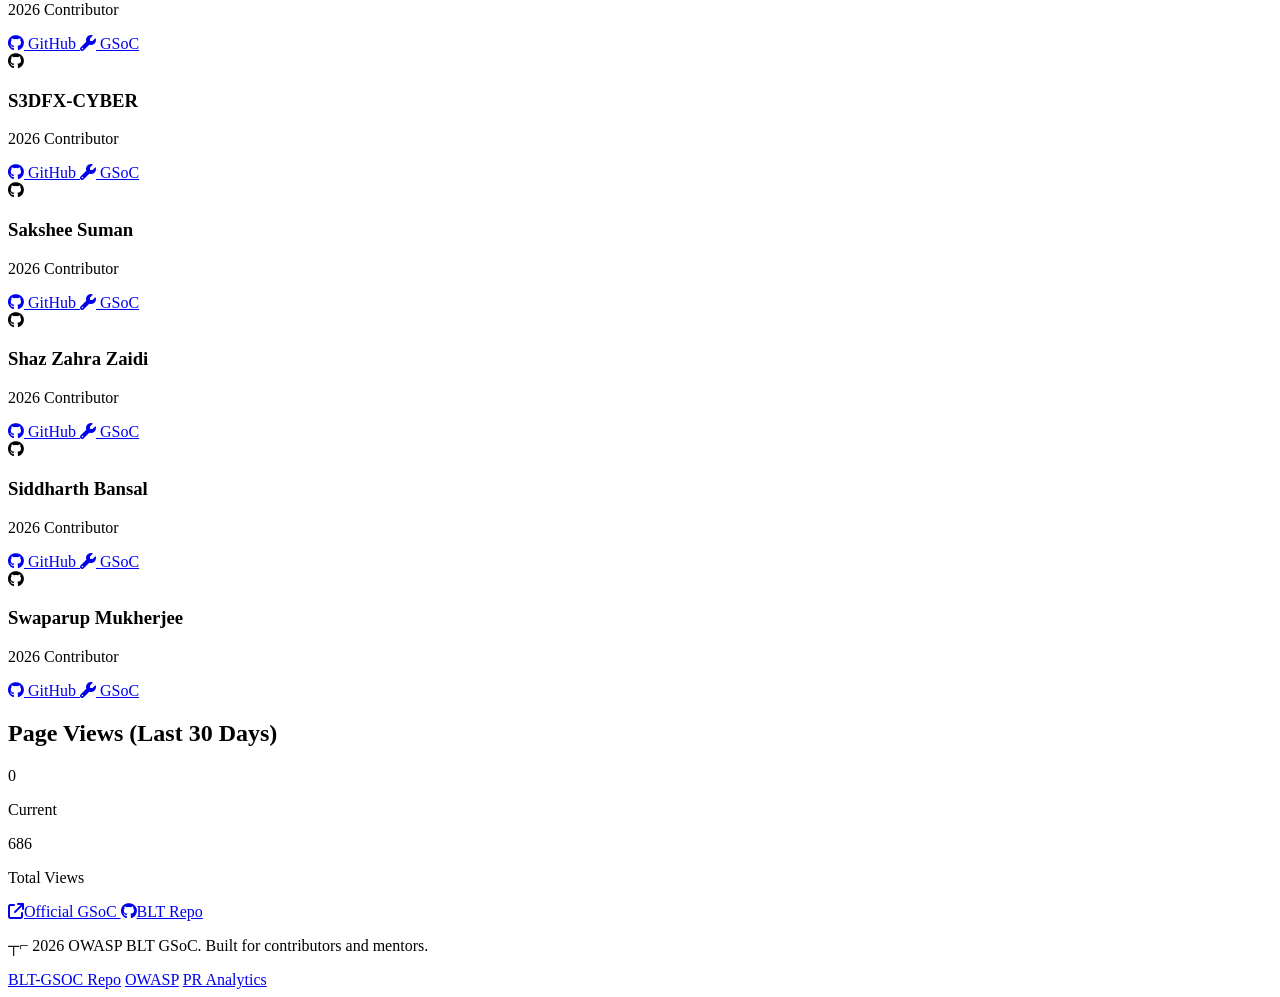
==== commit bc52cf79: "card discrepancy fix" ====
--- a/index.html
+++ b/index.html
@@ -1154,65 +1154,59 @@
                                 </div>
                             </div>
                         </article>
-
+                        
                         <!-- Ojaswa -->
                         <article
-                            class="rounded-2xl border border-neutral-border bg-white p-4 shadow-soft dark:shadow-2xl sm:p-6 md:p-8 dark:border-gray-700 dark:bg-dark-surface">
-                            <div class="flex flex-col items-center gap-3 sm:flex-row sm:gap-6">
-                                <div
-                                    class="flex h-16 w-16 flex-shrink-0 items-center justify-center rounded-full bg-red-100 sm:h-20 sm:w-20 dark:bg-red-950/30">
-                                    <i class="fab fa-github text-2xl text-brand sm:text-3xl"></i>
-                                </div>
-                                <div class="flex-1 text-center sm:text-left">
-                                    <h3 class="text-lg font-extrabold text-gray-900 sm:text-xl dark:text-white">Ojaswa</h3>
-                                    <p class="text-sm text-gray-600 sm:text-base dark:text-gray-400">2026 Contributor
-                                    </p>
-                                    <div class="mt-3 flex flex-col gap-2 sm:flex-row sm:gap-4">
-                                        <a href="https://github.com/ojaswa072" target="_blank"
-                                            rel="noopener noreferrer"
-                                            class="inline-flex items-center justify-center rounded-lg bg-[#E10101] px-3 py-1.5 text-sm text-white transition hover:bg-red-700 sm:px-4 sm:py-2 sm:text-base">
-                                            <i class="fab fa-github mr-1.5 sm:mr-2"></i>GitHub Profile
-                                        </a>
-                                        <a href="https://ojaswa072.github.io/MY-GSOC-TOOL/" target="_blank"
-                                            rel="noopener noreferrer"
-                                            class="inline-flex items-center justify-center rounded-lg border-2 border-[#E10101] px-3 py-1.5 text-sm text-[#E10101] transition hover:bg-[#E10101] hover:text-white sm:px-4 sm:py-2 sm:text-base">
-                                            <i class="fas fa-tools mr-1.5 sm:mr-2"></i>GSoC-Tool
-                                        </a>
-                                    </div>
-                                </div>
-                            </div>
-                        </article>
-                                              
+                            class="rounded-xl border border-neutral-border bg-gray-50 p-4 transition-all hover:shadow-sm dark:border-gray-700 dark:bg-dark-base">
+                            <div class="flex items-center gap-4">
+                                <div class="flex h-16 w-16 flex-shrink-0 items-center justify-center rounded-full bg-gray-200 dark:bg-gray-800/50">
+                                    <div class="flex h-11 w-11 items-center justify-center rounded-full bg-red-100 dark:bg-red-950/30">
+                                        <i class="fab fa-github text-xl text-brand"></i>
+                                    </div>
+                                </div>
+                                <div class="flex-1 min-w-0">
+                                    <h3 class="text-lg font-extrabold text-gray-900 truncate dark:text-gray-100">Ojaswa</h3>
+                                    <p class="text-[11px] font-bold uppercase tracking-wider text-gray-500 dark:text-gray-400">2026 Contributor</p>
+                                    <div class="mt-3 flex gap-2">
+                                        <a href="https://github.com/ojaswa072" target="_blank" rel="noopener noreferrer"
+                                            class="inline-flex items-center justify-center rounded-lg bg-brand px-3 py-1.5 text-xs font-bold text-white transition hover:bg-red-700">
+                                            <i class="fab fa-github mr-1.5"></i> GitHub
+                                        </a>
+                                        <a href="https://ojaswa072.github.io/MY-GSOC-TOOL/" target="_blank" rel="noopener noreferrer"
+                                            class="inline-flex items-center justify-center rounded-lg border border-brand px-3 py-1.5 text-xs font-bold text-brand transition hover:bg-brand hover:text-white">
+                                            <i class="fas fa-wrench mr-1.5"></i> GSoC
+                                        </a>
+                                    </div>
+                                </div>
+                            </div>
+                        </article>
 
                         <!-- Karunarapolu -->
                         <article
-                            class="rounded-2xl border border-neutral-border bg-white p-4 shadow-soft dark:shadow-2xl sm:p-6 md:p-8 dark:border-gray-700 dark:bg-dark-surface">
-                            <div class="flex flex-col items-center gap-3 sm:flex-row sm:gap-6">
-                                <div
-                                    class="flex h-16 w-16 flex-shrink-0 items-center justify-center rounded-full bg-red-100 sm:h-20 sm:w-20 dark:bg-red-950/30">
-                                    <i class="fab fa-github text-2xl text-brand sm:text-3xl"></i>
-                                </div>
-                                <div class="flex-1 text-center sm:text-left">
-                                    <h3 class="text-lg font-extrabold text-gray-900 sm:text-xl dark:text-white">Karunarapolu</h3>
-                                    <p class="text-sm text-gray-600 sm:text-base dark:text-gray-400">2026 Contributor
-                                    </p>
-                                    <div class="mt-3 flex flex-col gap-2 sm:flex-row sm:gap-4">
-                                        <a href="https://github.com/karunarapolu" target="_blank"
-                                            rel="noopener noreferrer"
-                                            class="inline-flex items-center justify-center rounded-lg bg-[#E10101] px-3 py-1.5 text-sm text-white transition hover:bg-red-700 sm:px-4 sm:py-2 sm:text-base">
-                                            <i class="fab fa-github mr-1.5 sm:mr-2"></i>GitHub Profile
-                                        </a>
-                                        <a href="https://karunarapolu.github.io/MY-GSOC-TOOL/" target="_blank"
-                                            rel="noopener noreferrer"
-                                            class="inline-flex items-center justify-center rounded-lg border-2 border-[#E10101] px-3 py-1.5 text-sm text-[#E10101] transition hover:bg-[#E10101] hover:text-white sm:px-4 sm:py-2 sm:text-base">
-                                            <i class="fas fa-tools mr-1.5 sm:mr-2"></i>GSoC-Tool
+                            class="rounded-xl border border-neutral-border bg-gray-50 p-4 transition-all hover:shadow-sm dark:border-gray-700 dark:bg-dark-base">
+                            <div class="flex items-center gap-4">
+                                <div class="flex h-16 w-16 flex-shrink-0 items-center justify-center rounded-full bg-gray-200 dark:bg-gray-800/50">
+                                    <div class="flex h-11 w-11 items-center justify-center rounded-full bg-red-100 dark:bg-red-950/30">
+                                        <i class="fab fa-github text-xl text-brand"></i>
+                                    </div>
+                                </div>
+                                <div class="flex-1 min-w-0">
+                                    <h3 class="text-lg font-extrabold text-gray-900 truncate dark:text-gray-100">Karunarapolu</h3>
+                                    <p class="text-[11px] font-bold uppercase tracking-wider text-gray-500 dark:text-gray-400">2026 Contributor</p>
+                                    <div class="mt-3 flex gap-2">
+                                        <a href="https://github.com/karunarapolu" target="_blank" rel="noopener noreferrer"
+                                            class="inline-flex items-center justify-center rounded-lg bg-brand px-3 py-1.5 text-xs font-bold text-white transition hover:bg-red-700">
+                                            <i class="fab fa-github mr-1.5"></i> GitHub
+                                        </a>
+                                        <a href="https://karunarapolu.github.io/MY-GSOC-TOOL/" target="_blank" rel="noopener noreferrer"
+                                            class="inline-flex items-center justify-center rounded-lg border border-brand px-3 py-1.5 text-xs font-bold text-brand transition hover:bg-brand hover:text-white">
+                                            <i class="fas fa-wrench mr-1.5"></i> GSoC
                                         </a>
                                     </div>
                                 </div>
                             </div>
                         </article>
                    
-
                     </div>
 
                 </section>
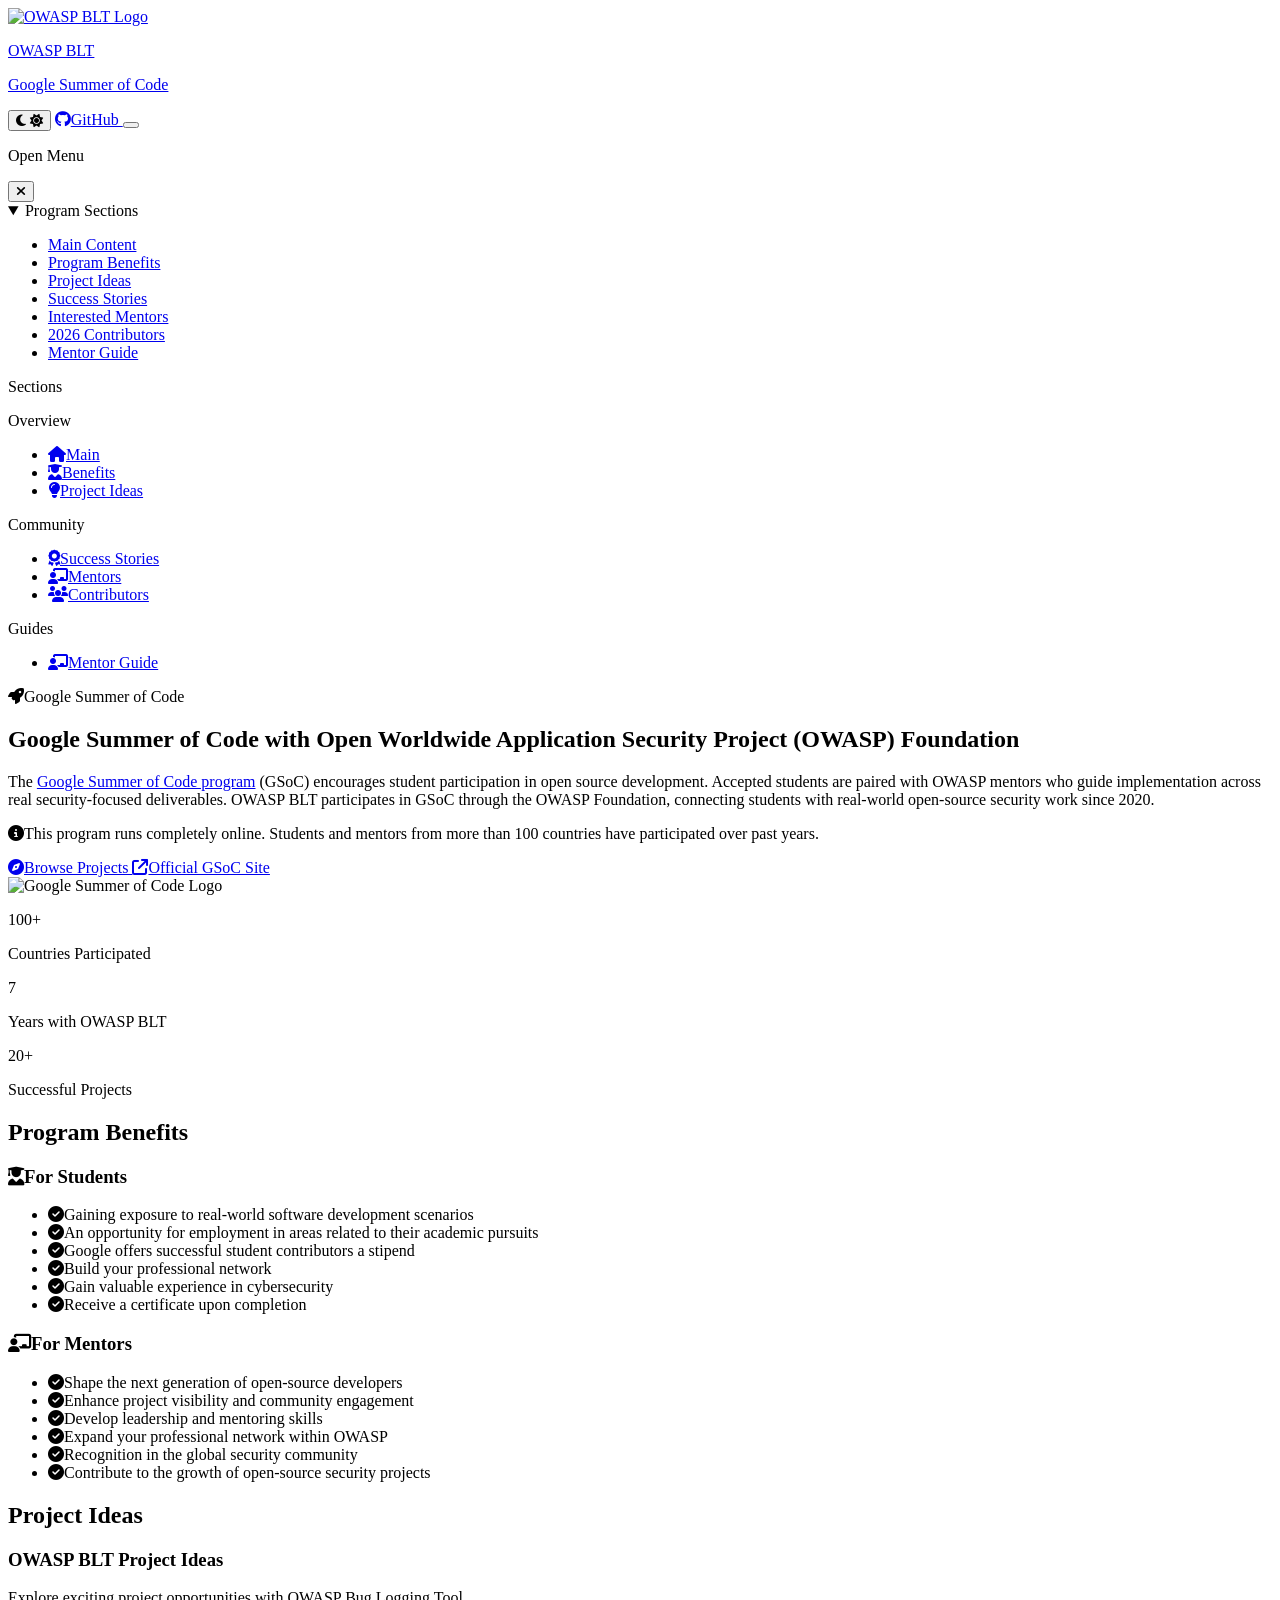
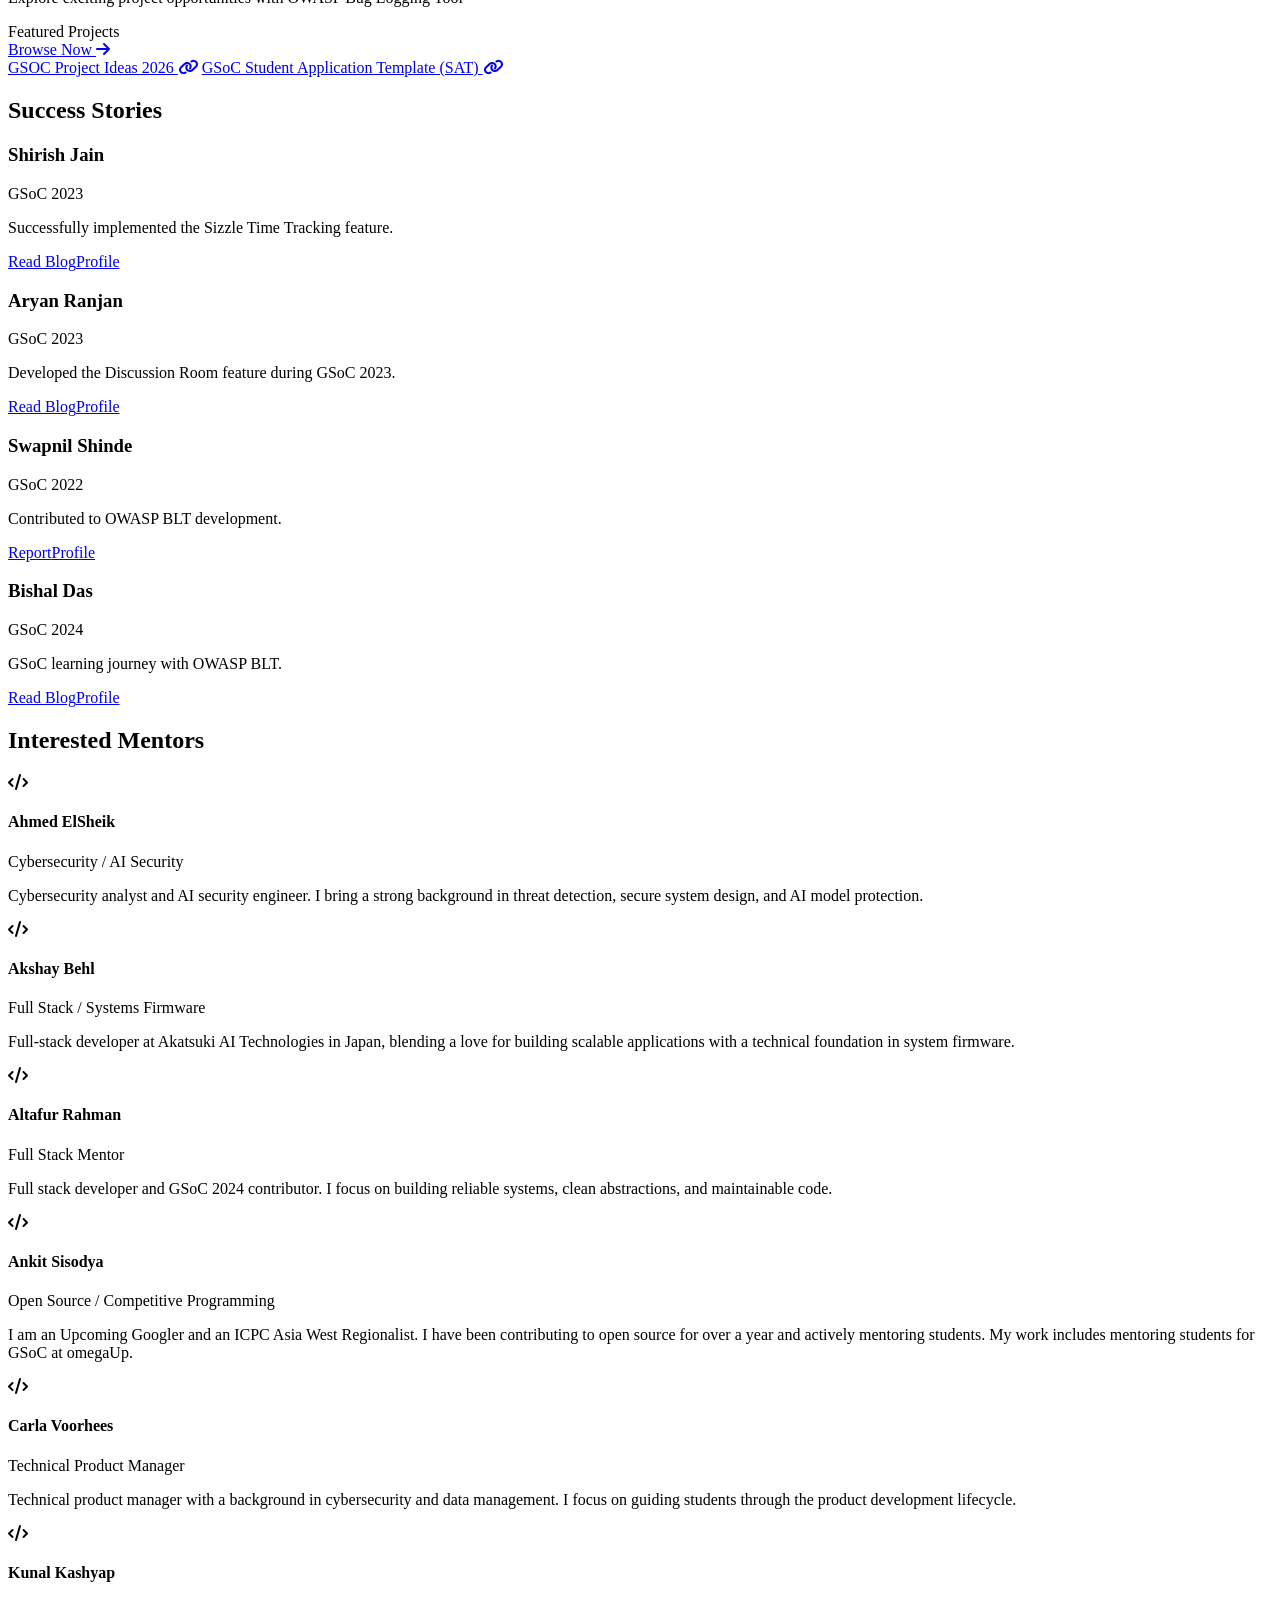
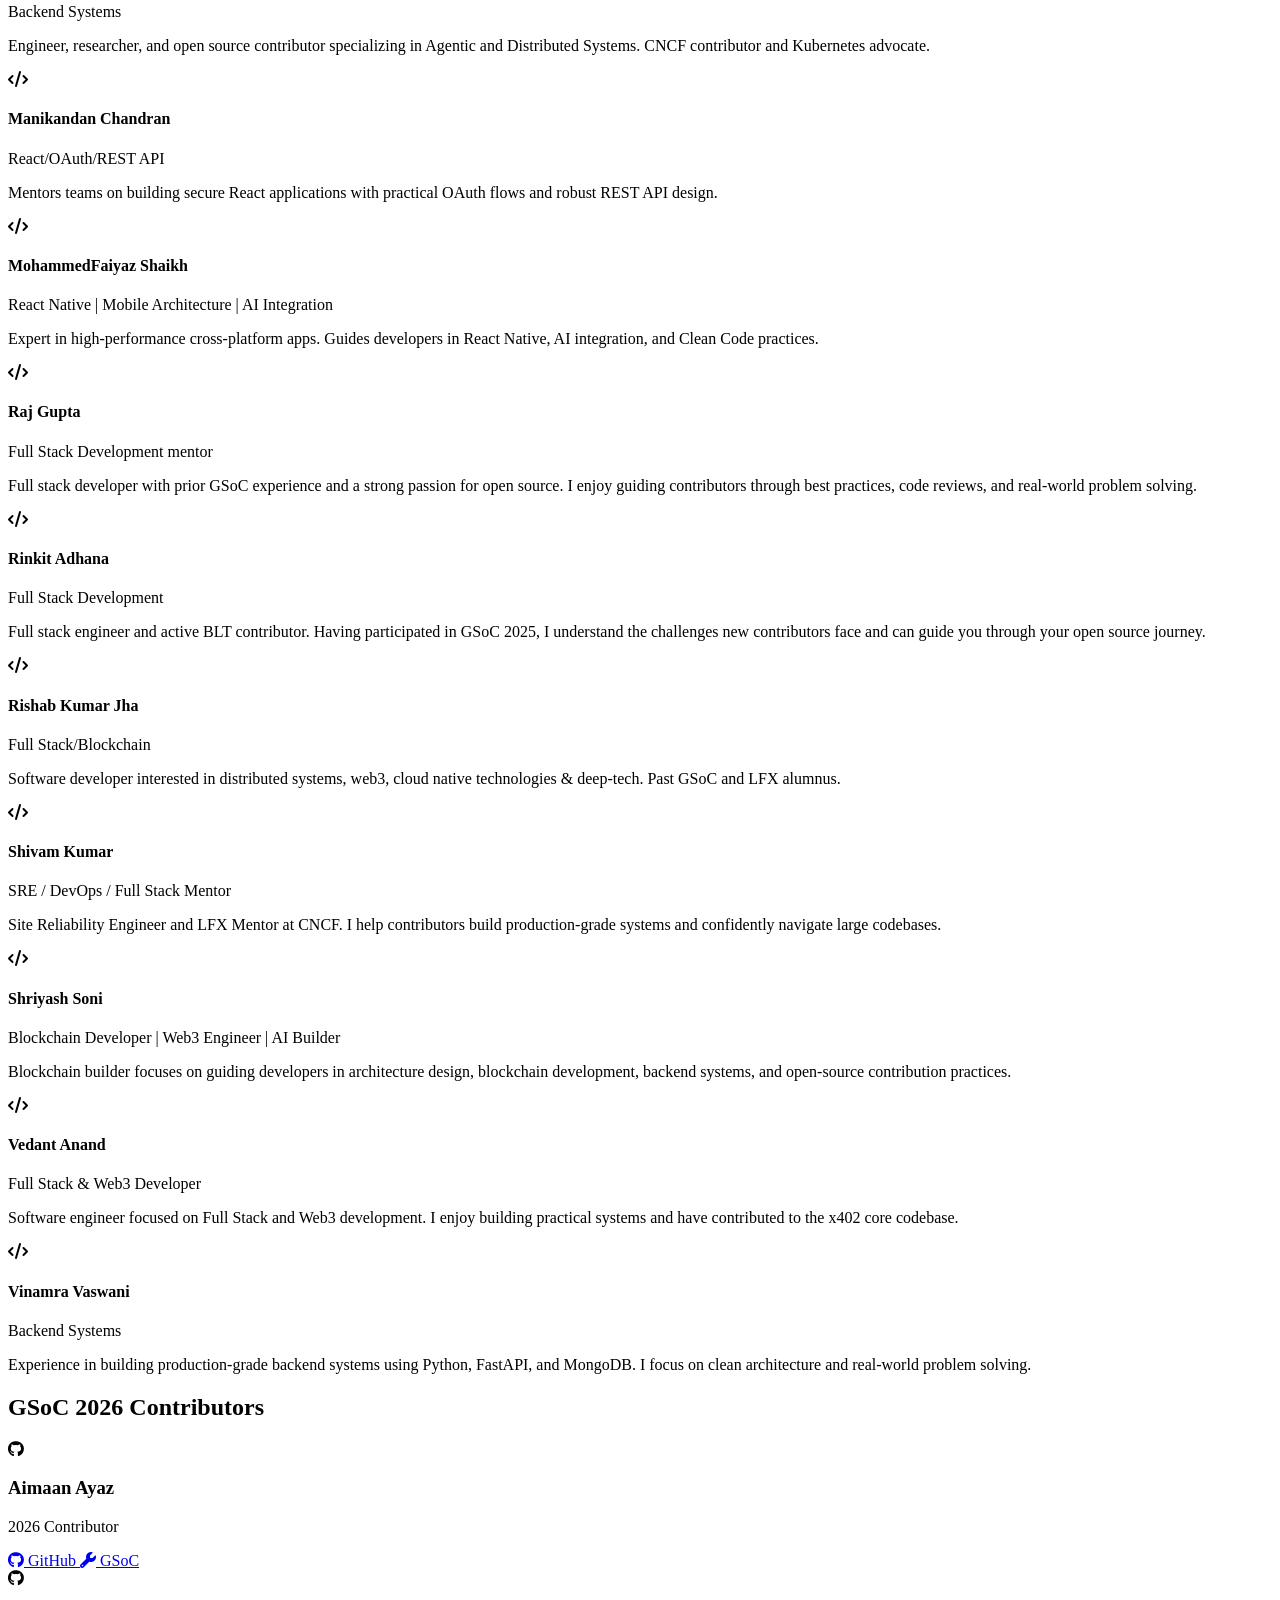
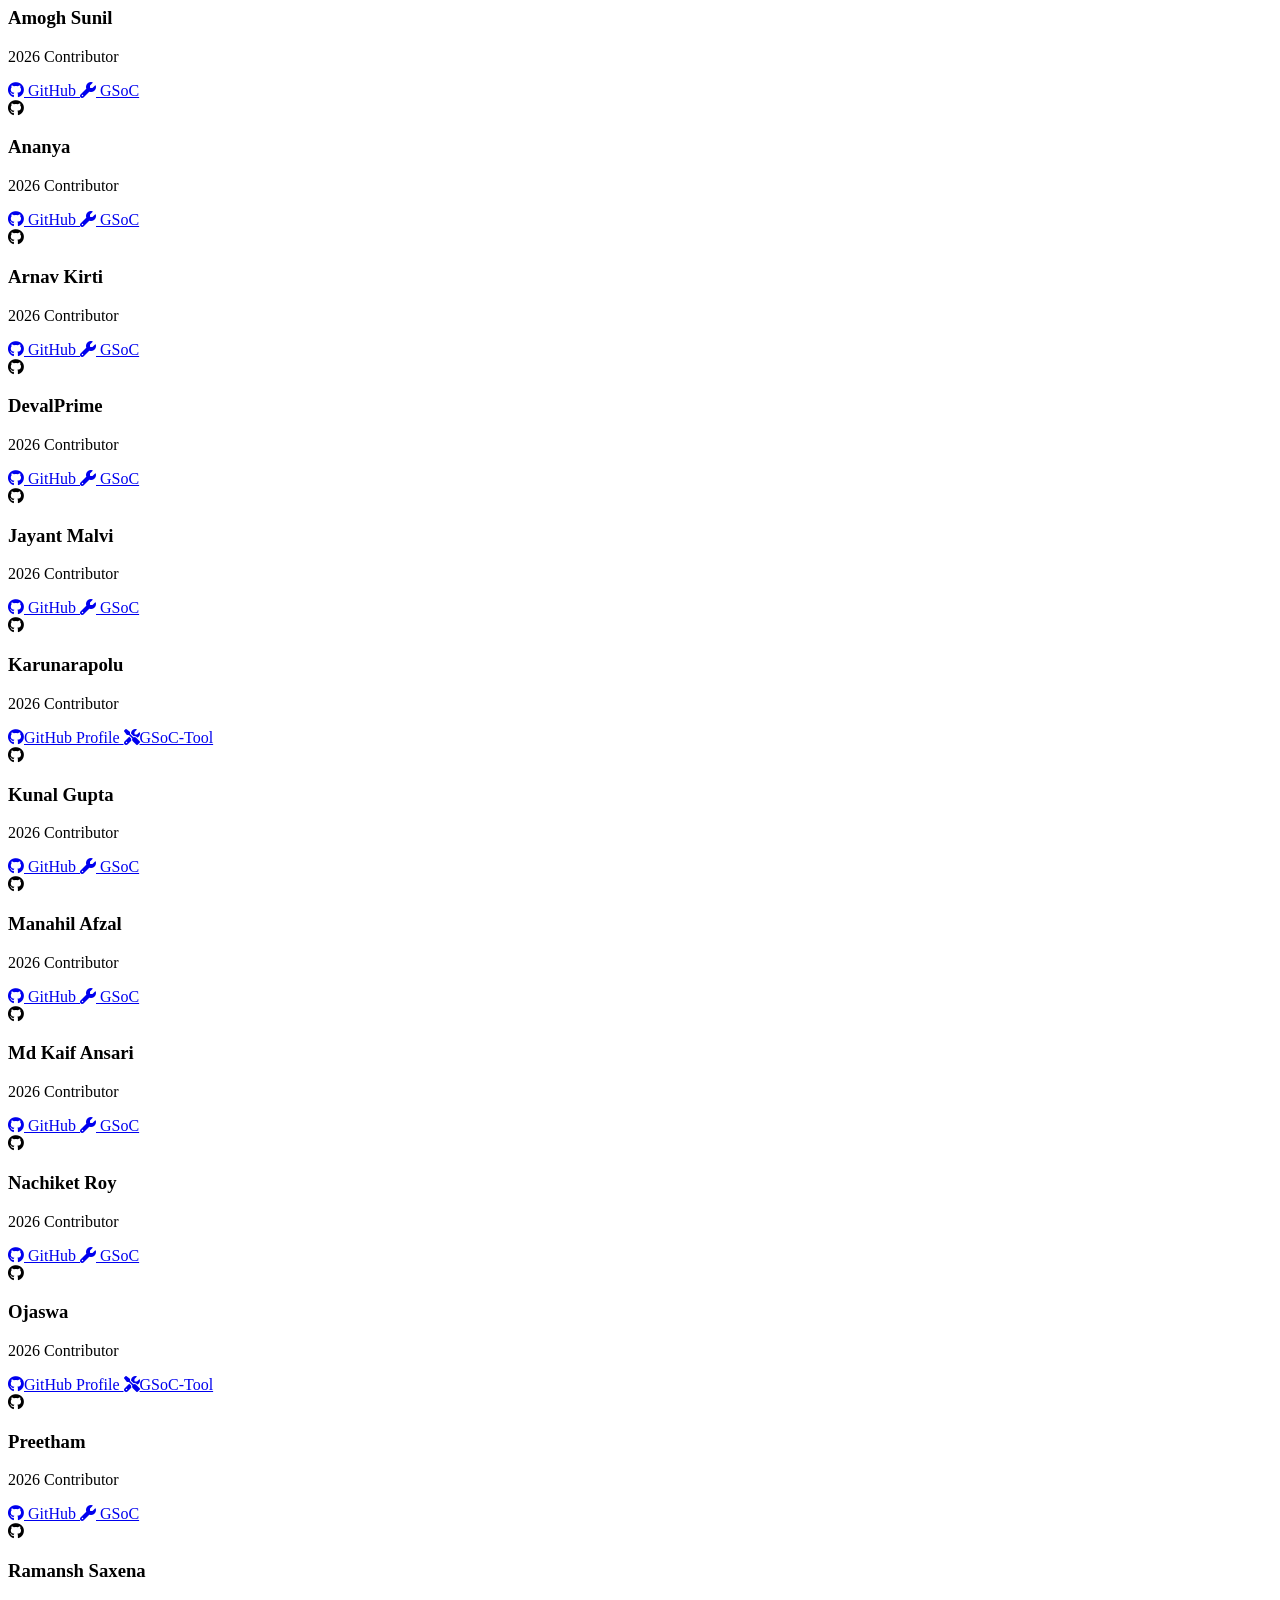
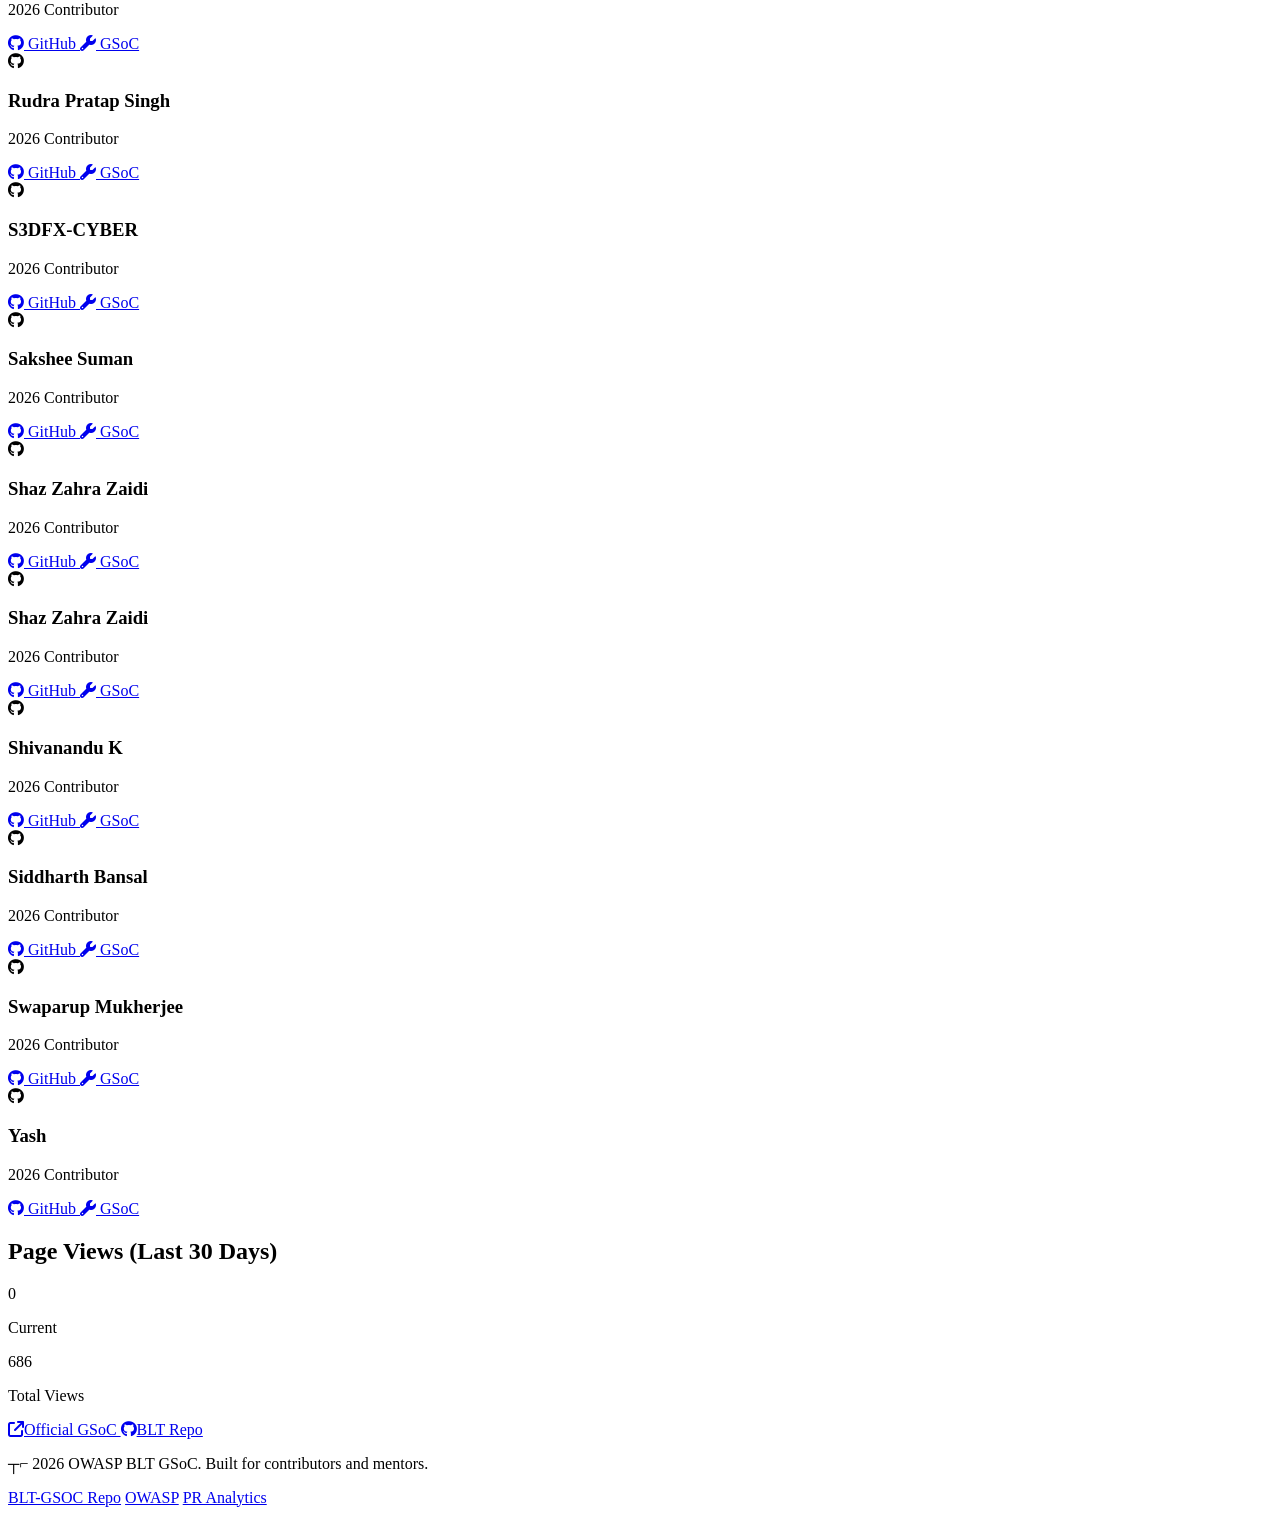
==== commit e91329ed: "Merge pull request #49 from OWASP-BLT/copilot/add-contributor-blog-posts Add GSoC 2026 contributor b" ====
--- a/index.html
+++ b/index.html
@@ -811,7 +811,7 @@
                                             class="inline-flex items-center justify-center rounded-lg bg-brand px-3 py-1.5 text-xs font-bold text-white transition hover:bg-red-700">
                                             <i class="fab fa-github mr-1.5"></i> GitHub
                                         </a>
-                                        <a href="https://mdkaifansari04.github.io/MY-GSOC-TOOL/" target="_blank" rel="noopener noreferrer"
+                                        <a href="https://my-gsoc-tool.vercel.app/" target="_blank" rel="noopener noreferrer"
                                             class="inline-flex items-center justify-center rounded-lg border border-brand px-3 py-1.5 text-xs font-bold text-brand transition hover:bg-brand hover:text-white">
                                             <i class="fas fa-wrench mr-1.5"></i> GSoC
                                         </a>
@@ -1154,59 +1154,169 @@
                                 </div>
                             </div>
                         </article>
-                        
+
                         <!-- Ojaswa -->
                         <article
-                            class="rounded-xl border border-neutral-border bg-gray-50 p-4 transition-all hover:shadow-sm dark:border-gray-700 dark:bg-dark-base">
-                            <div class="flex items-center gap-4">
-                                <div class="flex h-16 w-16 flex-shrink-0 items-center justify-center rounded-full bg-gray-200 dark:bg-gray-800/50">
-                                    <div class="flex h-11 w-11 items-center justify-center rounded-full bg-red-100 dark:bg-red-950/30">
-                                        <i class="fab fa-github text-xl text-brand"></i>
-                                    </div>
-                                </div>
-                                <div class="flex-1 min-w-0">
-                                    <h3 class="text-lg font-extrabold text-gray-900 truncate dark:text-gray-100">Ojaswa</h3>
-                                    <p class="text-[11px] font-bold uppercase tracking-wider text-gray-500 dark:text-gray-400">2026 Contributor</p>
-                                    <div class="mt-3 flex gap-2">
-                                        <a href="https://github.com/ojaswa072" target="_blank" rel="noopener noreferrer"
-                                            class="inline-flex items-center justify-center rounded-lg bg-brand px-3 py-1.5 text-xs font-bold text-white transition hover:bg-red-700">
-                                            <i class="fab fa-github mr-1.5"></i> GitHub
-                                        </a>
-                                        <a href="https://ojaswa072.github.io/MY-GSOC-TOOL/" target="_blank" rel="noopener noreferrer"
-                                            class="inline-flex items-center justify-center rounded-lg border border-brand px-3 py-1.5 text-xs font-bold text-brand transition hover:bg-brand hover:text-white">
-                                            <i class="fas fa-wrench mr-1.5"></i> GSoC
-                                        </a>
-                                    </div>
-                                </div>
-                            </div>
-                        </article>
+                            class="rounded-2xl border border-neutral-border bg-white p-4 shadow-soft dark:shadow-2xl sm:p-6 md:p-8 dark:border-gray-700 dark:bg-dark-surface">
+                            <div class="flex flex-col items-center gap-3 sm:flex-row sm:gap-6">
+                                <div
+                                    class="flex h-16 w-16 flex-shrink-0 items-center justify-center rounded-full bg-red-100 sm:h-20 sm:w-20 dark:bg-red-950/30">
+                                    <i class="fab fa-github text-2xl text-brand sm:text-3xl"></i>
+                                </div>
+                                <div class="flex-1 text-center sm:text-left">
+                                    <h3 class="text-lg font-extrabold text-gray-900 sm:text-xl dark:text-white">Ojaswa</h3>
+                                    <p class="text-sm text-gray-600 sm:text-base dark:text-gray-400">2026 Contributor
+                                    </p>
+                                    <div class="mt-3 flex flex-col gap-2 sm:flex-row sm:gap-4">
+                                        <a href="https://github.com/ojaswa072" target="_blank"
+                                            rel="noopener noreferrer"
+                                            class="inline-flex items-center justify-center rounded-lg bg-[#E10101] px-3 py-1.5 text-sm text-white transition hover:bg-red-700 sm:px-4 sm:py-2 sm:text-base">
+                                            <i class="fab fa-github mr-1.5 sm:mr-2"></i>GitHub Profile
+                                        </a>
+                                        <a href="https://ojaswa072.github.io/MY-GSOC-TOOL/" target="_blank"
+                                            rel="noopener noreferrer"
+                                            class="inline-flex items-center justify-center rounded-lg border-2 border-[#E10101] px-3 py-1.5 text-sm text-[#E10101] transition hover:bg-[#E10101] hover:text-white sm:px-4 sm:py-2 sm:text-base">
+                                            <i class="fas fa-tools mr-1.5 sm:mr-2"></i>GSoC-Tool
+                                        </a>
+                                    </div>
+                                </div>
+                            </div>
+                        </article>
+                                              
 
                         <!-- Karunarapolu -->
                         <article
-                            class="rounded-xl border border-neutral-border bg-gray-50 p-4 transition-all hover:shadow-sm dark:border-gray-700 dark:bg-dark-base">
-                            <div class="flex items-center gap-4">
-                                <div class="flex h-16 w-16 flex-shrink-0 items-center justify-center rounded-full bg-gray-200 dark:bg-gray-800/50">
-                                    <div class="flex h-11 w-11 items-center justify-center rounded-full bg-red-100 dark:bg-red-950/30">
-                                        <i class="fab fa-github text-xl text-brand"></i>
-                                    </div>
-                                </div>
-                                <div class="flex-1 min-w-0">
-                                    <h3 class="text-lg font-extrabold text-gray-900 truncate dark:text-gray-100">Karunarapolu</h3>
-                                    <p class="text-[11px] font-bold uppercase tracking-wider text-gray-500 dark:text-gray-400">2026 Contributor</p>
-                                    <div class="mt-3 flex gap-2">
-                                        <a href="https://github.com/karunarapolu" target="_blank" rel="noopener noreferrer"
-                                            class="inline-flex items-center justify-center rounded-lg bg-brand px-3 py-1.5 text-xs font-bold text-white transition hover:bg-red-700">
-                                            <i class="fab fa-github mr-1.5"></i> GitHub
-                                        </a>
-                                        <a href="https://karunarapolu.github.io/MY-GSOC-TOOL/" target="_blank" rel="noopener noreferrer"
-                                            class="inline-flex items-center justify-center rounded-lg border border-brand px-3 py-1.5 text-xs font-bold text-brand transition hover:bg-brand hover:text-white">
-                                            <i class="fas fa-wrench mr-1.5"></i> GSoC
+                            class="rounded-2xl border border-neutral-border bg-white p-4 shadow-soft dark:shadow-2xl sm:p-6 md:p-8 dark:border-gray-700 dark:bg-dark-surface">
+                            <div class="flex flex-col items-center gap-3 sm:flex-row sm:gap-6">
+                                <div
+                                    class="flex h-16 w-16 flex-shrink-0 items-center justify-center rounded-full bg-red-100 sm:h-20 sm:w-20 dark:bg-red-950/30">
+                                    <i class="fab fa-github text-2xl text-brand sm:text-3xl"></i>
+                                </div>
+                                <div class="flex-1 text-center sm:text-left">
+                                    <h3 class="text-lg font-extrabold text-gray-900 sm:text-xl dark:text-white">Karunarapolu</h3>
+                                    <p class="text-sm text-gray-600 sm:text-base dark:text-gray-400">2026 Contributor
+                                    </p>
+                                    <div class="mt-3 flex flex-col gap-2 sm:flex-row sm:gap-4">
+                                        <a href="https://github.com/karunarapolu" target="_blank"
+                                            rel="noopener noreferrer"
+                                            class="inline-flex items-center justify-center rounded-lg bg-[#E10101] px-3 py-1.5 text-sm text-white transition hover:bg-red-700 sm:px-4 sm:py-2 sm:text-base">
+                                            <i class="fab fa-github mr-1.5 sm:mr-2"></i>GitHub Profile
+                                        </a>
+                                        <a href="https://karunarapolu.github.io/MY-GSOC-TOOL/" target="_blank"
+                                            rel="noopener noreferrer"
+                                            class="inline-flex items-center justify-center rounded-lg border-2 border-[#E10101] px-3 py-1.5 text-sm text-[#E10101] transition hover:bg-[#E10101] hover:text-white sm:px-4 sm:py-2 sm:text-base">
+                                            <i class="fas fa-tools mr-1.5 sm:mr-2"></i>GSoC-Tool
                                         </a>
                                     </div>
                                 </div>
                             </div>
                         </article>
                    
+
+                        <!-- Yash -->
+                        <article
+                            class="rounded-xl border border-neutral-border bg-gray-50 p-4 transition-all hover:shadow-sm dark:border-gray-700 dark:bg-dark-base">
+                            <div class="flex items-center gap-4">
+                                <div class="flex h-16 w-16 flex-shrink-0 items-center justify-center rounded-full bg-gray-200 dark:bg-gray-800/50">
+                                    <div class="flex h-11 w-11 items-center justify-center rounded-full bg-red-100 dark:bg-red-950/30">
+                                        <i class="fab fa-github text-xl text-brand"></i>
+                                    </div>
+                                </div>
+                                <div class="flex-1 min-w-0">
+                                    <h3 class="text-lg font-extrabold text-gray-900 truncate dark:text-gray-100">Yash</h3>
+                                    <p class="text-[11px] font-bold uppercase tracking-wider text-gray-500 dark:text-gray-400">2026 Contributor</p>
+                                    <div class="mt-3 flex gap-2">
+                                        <a href="https://github.com/yashhzd" target="_blank" rel="noopener noreferrer"
+                                            class="inline-flex items-center justify-center rounded-lg bg-brand px-3 py-1.5 text-xs font-bold text-white transition hover:bg-red-700">
+                                            <i class="fab fa-github mr-1.5"></i> GitHub
+                                        </a>
+                                        <a href="https://my-gsoc-journey.vercel.app" target="_blank" rel="noopener noreferrer"
+                                            class="inline-flex items-center justify-center rounded-lg border border-brand px-3 py-1.5 text-xs font-bold text-brand transition hover:bg-brand hover:text-white">
+                                            <i class="fas fa-wrench mr-1.5"></i> GSoC
+                                        </a>
+                                    </div>
+                                </div>
+                            </div>
+                        </article>
+
+                        <!-- Shivanandu K -->
+                        <article
+                            class="rounded-xl border border-neutral-border bg-gray-50 p-4 transition-all hover:shadow-sm dark:border-gray-700 dark:bg-dark-base">
+                            <div class="flex items-center gap-4">
+                                <div class="flex h-16 w-16 flex-shrink-0 items-center justify-center rounded-full bg-gray-200 dark:bg-gray-800/50">
+                                    <div class="flex h-11 w-11 items-center justify-center rounded-full bg-red-100 dark:bg-red-950/30">
+                                        <i class="fab fa-github text-xl text-brand"></i>
+                                    </div>
+                                </div>
+                                <div class="flex-1 min-w-0">
+                                    <h3 class="text-lg font-extrabold text-gray-900 truncate dark:text-gray-100">Shivanandu K</h3>
+                                    <p class="text-[11px] font-bold uppercase tracking-wider text-gray-500 dark:text-gray-400">2026 Contributor</p>
+                                    <div class="mt-3 flex gap-2">
+                                        <a href="https://github.com/snk-git-hub" target="_blank" rel="noopener noreferrer"
+                                            class="inline-flex items-center justify-center rounded-lg bg-brand px-3 py-1.5 text-xs font-bold text-white transition hover:bg-red-700">
+                                            <i class="fab fa-github mr-1.5"></i> GitHub
+                                        </a>
+                                        <a href="https://snk-git-hub.github.io/MY-GSOC-TOOL/" target="_blank" rel="noopener noreferrer"
+                                            class="inline-flex items-center justify-center rounded-lg border border-brand px-3 py-1.5 text-xs font-bold text-brand transition hover:bg-brand hover:text-white">
+                                            <i class="fas fa-wrench mr-1.5"></i> GSoC
+                                        </a>
+                                    </div>
+                                </div>
+                            </div>
+                        </article>
+
+                        <!-- Amogh Sunil -->
+                        <article
+                            class="rounded-xl border border-neutral-border bg-gray-50 p-4 transition-all hover:shadow-sm dark:border-gray-700 dark:bg-dark-base">
+                            <div class="flex items-center gap-4">
+                                <div class="flex h-16 w-16 flex-shrink-0 items-center justify-center rounded-full bg-gray-200 dark:bg-gray-800/50">
+                                    <div class="flex h-11 w-11 items-center justify-center rounded-full bg-red-100 dark:bg-red-950/30">
+                                        <i class="fab fa-github text-xl text-brand"></i>
+                                    </div>
+                                </div>
+                                <div class="flex-1 min-w-0">
+                                    <h3 class="text-lg font-extrabold text-gray-900 truncate dark:text-gray-100">Amogh Sunil</h3>
+                                    <p class="text-[11px] font-bold uppercase tracking-wider text-gray-500 dark:text-gray-400">2026 Contributor</p>
+                                    <div class="mt-3 flex gap-2">
+                                        <a href="https://github.com/stealthwhizz" target="_blank" rel="noopener noreferrer"
+                                            class="inline-flex items-center justify-center rounded-lg bg-brand px-3 py-1.5 text-xs font-bold text-white transition hover:bg-red-700">
+                                            <i class="fab fa-github mr-1.5"></i> GitHub
+                                        </a>
+                                        <a href="https://gsoc.amoghsunil.me/" target="_blank" rel="noopener noreferrer"
+                                            class="inline-flex items-center justify-center rounded-lg border border-brand px-3 py-1.5 text-xs font-bold text-brand transition hover:bg-brand hover:text-white">
+                                            <i class="fas fa-wrench mr-1.5"></i> GSoC
+                                        </a>
+                                    </div>
+                                </div>
+                            </div>
+                        </article>
+
+                        <!-- Shhazzz -->
+                        <article
+                            class="rounded-xl border border-neutral-border bg-gray-50 p-4 transition-all hover:shadow-sm dark:border-gray-700 dark:bg-dark-base">
+                            <div class="flex items-center gap-4">
+                                <div class="flex h-16 w-16 flex-shrink-0 items-center justify-center rounded-full bg-gray-200 dark:bg-gray-800/50">
+                                    <div class="flex h-11 w-11 items-center justify-center rounded-full bg-red-100 dark:bg-red-950/30">
+                                        <i class="fab fa-github text-xl text-brand"></i>
+                                    </div>
+                                </div>
+                                <div class="flex-1 min-w-0">
+                                    <h3 class="text-lg font-extrabold text-gray-900 truncate dark:text-gray-100">Shaz Zahra Zaidi</h3>
+                                    <p class="text-[11px] font-bold uppercase tracking-wider text-gray-500 dark:text-gray-400">2026 Contributor</p>
+                                    <div class="mt-3 flex gap-2">
+                                        <a href="https://github.com/Shhazzz" target="_blank" rel="noopener noreferrer"
+                                            class="inline-flex items-center justify-center rounded-lg bg-brand px-3 py-1.5 text-xs font-bold text-white transition hover:bg-red-700">
+                                            <i class="fab fa-github mr-1.5"></i> GitHub
+                                        </a>
+                                        <a href="https://shhazzz.github.io/MY-GSOC-TOOL/" target="_blank" rel="noopener noreferrer"
+                                            class="inline-flex items-center justify-center rounded-lg border border-brand px-3 py-1.5 text-xs font-bold text-brand transition hover:bg-brand hover:text-white">
+                                            <i class="fas fa-wrench mr-1.5"></i> GSoC
+                                        </a>
+                                    </div>
+                                </div>
+                            </div>
+                        </article>
+
                     </div>
 
                 </section>
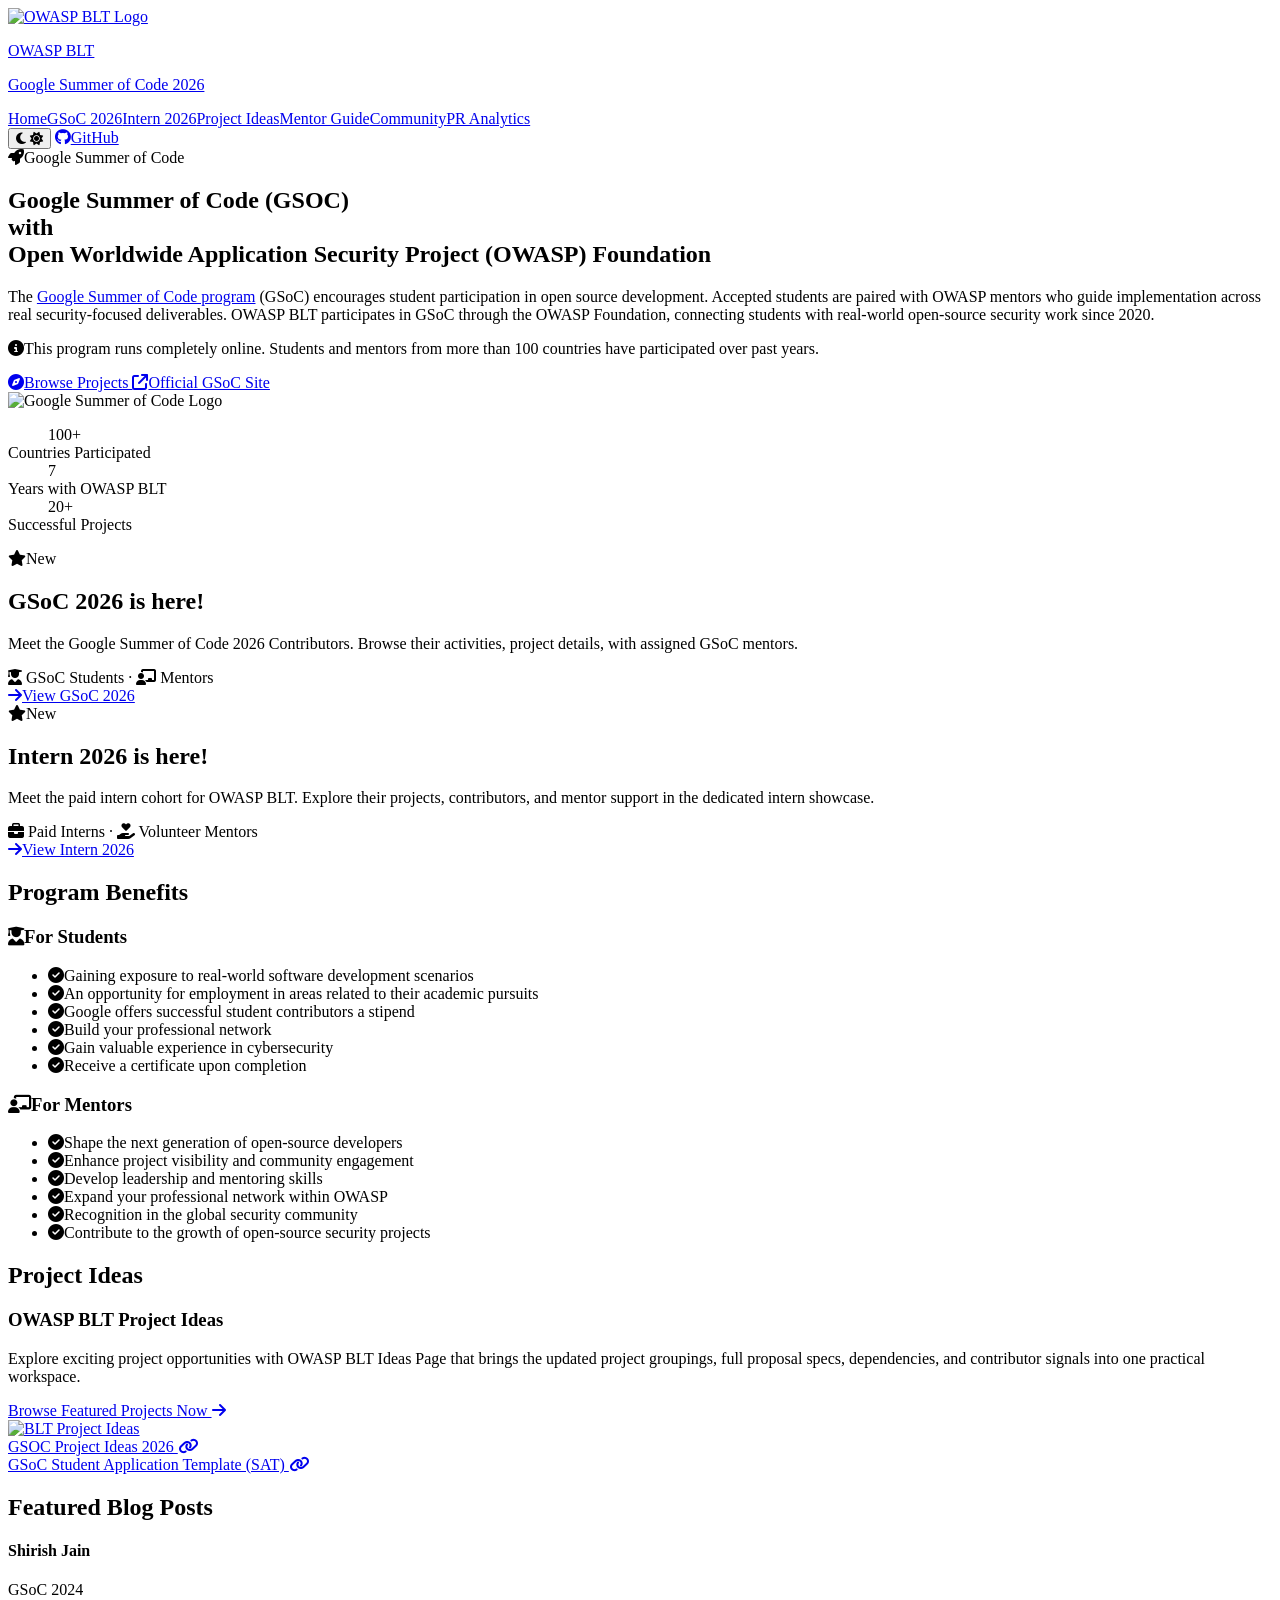
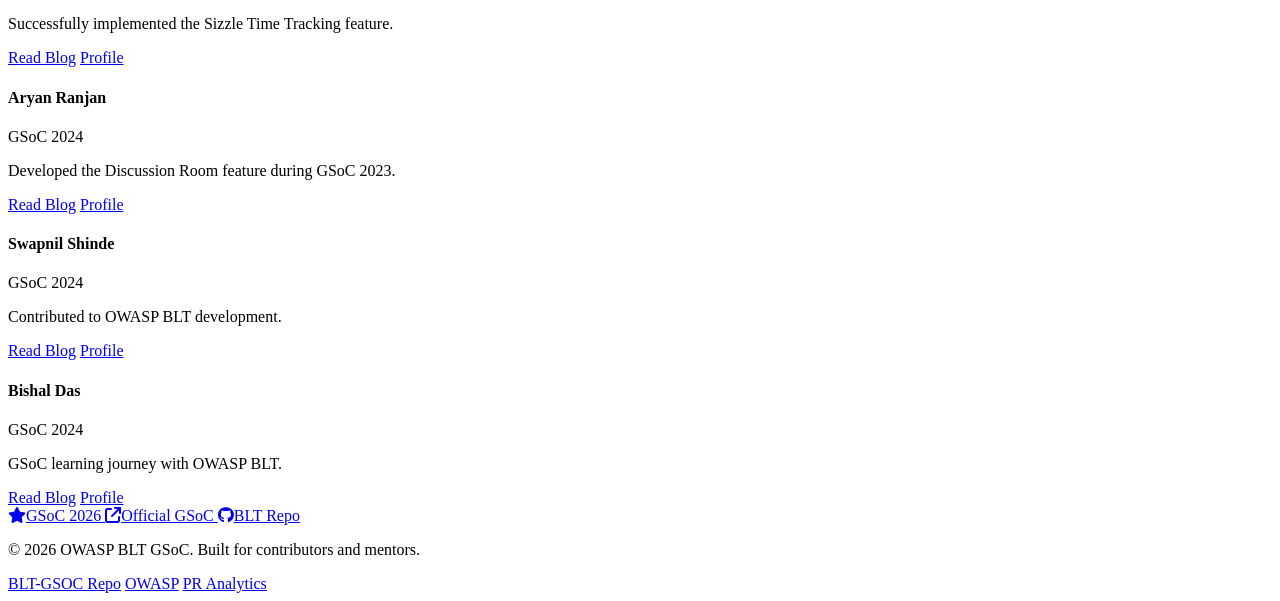
==== commit c93c4414: "home page layout, nav, and footer updates" ====
--- a/index.html
+++ b/index.html
@@ -25,7 +25,6 @@
         } else {
             document.documentElement.classList.remove('dark');
         }
-
         tailwind.config = {
             darkMode: 'class',
             theme: {
@@ -54,23 +53,84 @@
 
     <link rel="stylesheet" href="https://cdnjs.cloudflare.com/ajax/libs/font-awesome/6.4.0/css/all.min.css">
     <link rel="stylesheet" href="css/main.css">
+    <style>
+        @media (max-width: 1023px) {
+            #desktop-nav {
+                display: none !important;
+            }
+        }
+
+        @media (min-width: 1024px) {
+            #desktop-nav {
+                display: flex !important;
+            }
+
+            #mobile-nav-toggle,
+            #mobile-nav {
+                display: none !important;
+            }
+        }
+    </style>
 </head>
 
 <body
-    class="bg-[#fafafa] font-sans text-gray-900 antialiased transition-colors duration-200 dark:bg-dark-base dark:text-gray-100">
-
+    class="bg-white font-sans text-gray-900 antialiased transition-colors duration-200 dark:bg-dark-base dark:text-gray-100">
+
+    <!-- ── Header ─────────────────────────────────────────────────────────── -->
     <header
-        class="sticky top-0 z-50 border-b border-neutral-border bg-white transition-colors duration-200 dark:border-gray-800 dark:bg-dark-surface">
-        <div class="mx-auto flex h-16 max-w-7xl items-center justify-between px-4 sm:px-6 lg:px-8">
-            <a href="#main-content" class="flex items-center gap-3" aria-label="OWASP BLT GSoC Home">
+        class="sticky top-0 z-50 border-b border-neutral-border backdrop-blur-lg bg-white/50 transition-colors duration-200 dark:border-gray-800 dark:bg-dark-surface/50 shadow-md">
+        <div class="mx-auto flex h-16 items-center justify-between px-4 sm:px-6 lg:px-8">
+            <a href="./" class="flex items-center gap-3" aria-label="OWASP BLT GSoC Home">
                 <img src="./images/logo.png" alt="OWASP BLT Logo" class="h-8 w-8">
                 <div>
                     <p class="text-sm font-extrabold leading-none">OWASP BLT</p>
-                    <p class="text-xs font-semibold text-gray-500">Google Summer of Code</p>
+                    <p class="text-xs font-semibold text-gray-500">Google Summer of Code 2026</p>
                 </div>
             </a>
 
+            <nav id="desktop-nav" class="hidden flex-wrap items-center gap-4 lg:flex" aria-label="Main GSoC navigation">
+                <a href="./"
+                    class="text-xs sm:text-xs lg:text-sm font-extrabold text-gray-700 hover:underline" aria-current="page">
+                    Home
+                </a>
+
+                <a href="gsoc2026.html"
+                    class="text-xs sm:text-xs lg:text-sm font-bold text-brand transition hover:text-brand hover:underline dark:text-gray-300">
+                    GSoC 2026
+                </a>
+
+                <a href="intern2026.html"
+                    class="text-xs sm:text-xs lg:text-sm font-bold text-brand transition hover:text-brand hover:underline dark:text-gray-300">
+                    Intern 2026
+                </a>
+
+                <a href="project-ideas.html"
+                    class="text-xs sm:text-xs lg:text-sm font-bold text-gray-700 transition hover:text-brand hover:underline dark:text-gray-300">
+                    Project Ideas
+                </a>
+
+                <a href="mentor-guide.html"
+                    class="text-xs sm:text-xs lg:text-sm font-bold text-gray-700 transition hover:text-brand hover:underline dark:text-gray-300">
+                    Mentor Guide
+                </a>
+
+                <a href="community.html"
+                    class="text-xs sm:text-xs lg:text-sm font-bold text-gray-700 transition hover:text-brand hover:underline dark:text-gray-300">
+                    Community
+                </a>
+
+                <a href="pr-report.html"
+                    class="text-xs sm:text-xs lg:text-sm font-bold text-gray-700 transition hover:text-brand hover:underline dark:text-gray-300">
+                    PR Analytics
+                </a>
+            </nav>
+
             <div class="flex items-center gap-2">
+                <button id="mobile-nav-toggle" type="button"
+                    class="inline-flex h-10 w-10 items-center justify-center rounded-md border border-white/60 bg-white/60 text-gray-700 shadow-sm backdrop-blur-md transition hover:bg-white/90 dark:border-gray-700 dark:bg-gray-900/50 dark:text-gray-300 dark:hover:bg-gray-800/80 lg:hidden"
+                    aria-label="Toggle navigation menu" aria-controls="mobile-nav" aria-expanded="false">
+                    <i class="fa-solid fa-bars" aria-hidden="true"></i>
+                </button>
                 <button id="theme-toggle" type="button"
                     class="theme-toggle-btn inline-flex h-10 w-10 items-center justify-center rounded-md border border-neutral-border text-gray-700 transition hover:bg-gray-100 dark:border-gray-700 dark:text-gray-300 dark:hover:bg-gray-800"
                     aria-label="Toggle dark mode">
@@ -78,1293 +138,399 @@
                     <i class="fa-solid fa-sun hidden dark:block" aria-hidden="true"></i>
                 </button>
                 <a href="https://github.com/OWASP-BLT/BLT-GSOC" target="_blank" rel="noopener noreferrer"
-                    class="hidden items-center justify-center rounded-md border border-[#E10101] px-4 py-2 text-sm font-semibold text-[#E10101] transition hover:bg-[#E10101] hover:text-white sm:inline-flex">
-                    <i class="fa-brands fa-github mr-2" aria-hidden="true"></i>GitHub
-                </a>
-                <button id="mobile-menu-btn" type="button" aria-expanded="false" aria-controls="mobile-drawer"
-                    class="inline-flex h-11 w-11 items-center justify-center rounded-md border border-neutral-border text-gray-700 transition hover:bg-gray-100 lg:hidden dark:border-gray-700 dark:text-gray-300 dark:hover:bg-gray-800">
-                    <span class="hamburger" aria-hidden="true">
-                        <span class="hamburger-line"></span>
-                        <span class="hamburger-line"></span>
-                        <span class="hamburger-line"></span>
-                    </span>
-                    <span class="sr-only">Open navigation menu</span>
-                </button>
-            </div>
+                    class="hidden lg:inline-flex items-center justify-center rounded-md border border-[#E10101] px-3 py-1.5 text-xs font-semibold text-[#E10101] transition hover:bg-[#E10101] hover:text-white"
+                    aria-label="Github repo">
+                    <i class="fa-brands fa-github mr-1.5" aria-hidden="true"></i>GitHub
+                </a>
+            </div>
+
+        </div>
+
+        <div id="mobile-nav"
+            class="hidden border-t border-neutral-border bg-white/90 px-4 py-3 backdrop-blur-lg transition-colors duration-200 dark:border-gray-800 dark:bg-dark-surface/90 lg:hidden">
+            <nav class="mx-auto flex max-w-7xl flex-col gap-2" aria-label="Mobile GSoC navigation">
+                <a href="./"
+                    class="rounded-md px-3 py-2 text-sm font-extrabold text-brand transition hover:bg-gray-100 dark:hover:bg-gray-800">Home</a>
+                <a href="gsoc2026.html"
+                    class="rounded-md px-3 py-2 text-sm font-bold text-gray-700 transition hover:bg-gray-100 hover:text-brand dark:text-gray-300 dark:hover:bg-gray-800">GSoC
+                    2026</a>
+                <a href="intern2026.html"
+                    class="rounded-md px-3 py-2 text-sm font-bold text-gray-700 transition hover:bg-gray-100 hover:text-brand dark:text-gray-300 dark:hover:bg-gray-800">Intern
+                    2026</a>
+                <a href="project-ideas.html"
+                    class="rounded-md px-3 py-2 text-sm font-bold text-gray-700 transition hover:bg-gray-100 hover:text-brand dark:text-gray-300 dark:hover:bg-gray-800">Project
+                    Ideas</a>
+                <a href="mentor-guide.html"
+                    class="rounded-md px-3 py-2 text-sm font-bold text-gray-700 transition hover:bg-gray-100 hover:text-brand dark:text-gray-300 dark:hover:bg-gray-800">Mentor
+                    Guide</a>
+                <a href="community.html"
+                    class="rounded-md px-3 py-2 text-sm font-bold text-gray-700 transition hover:bg-gray-100 hover:text-brand dark:text-gray-300 dark:hover:bg-gray-800">Community</a>
+                <a href="pr-report.html"
+                    class="rounded-md px-3 py-2 text-sm font-bold text-gray-700 transition hover:bg-gray-100 hover:text-brand dark:text-gray-300 dark:hover:bg-gray-800">PR
+                    Analytics</a>
+            </nav>
         </div>
     </header>
 
-    <div id="mobile-drawer" class="fixed inset-0 z-[60] lg:hidden" aria-hidden="true">
-        <div id="mobile-overlay" class="absolute inset-0 bg-black/35"></div>
-        <div
-            class="drawer-panel absolute right-0 top-0 h-full w-[92%] max-w-md overflow-y-auto border-l border-neutral-border bg-white p-4 shadow-2xl transition-colors duration-200 dark:border-gray-800 dark:bg-dark-surface">
+
+    <main id="main-content">
+        <!-- ── Hero Section ─────────────────────────── -->
+        <section id="hero"
+            class="hero-glow mx-auto px-4 sm:px-6 lg:px-8 pt-6 sm:pt-4 pb-8 sm:pb-8 flex flex-col gap-4 sm:flex-col lg:flex-row lg:items-center">
+            <div class="min-w-0 flex-[3]">
+                <span
+                    class="inline-flex items-center gap-2 rounded-full border border-red-200 bg-red-50 px-3 py-1 text-[0.60rem] font-extrabold uppercase tracking-[0.15em] text-brand dark:bg-red-950/30 dark:border-red-900/50">
+                    <i class="fa-solid fa-rocket" aria-hidden="true"></i>Google Summer of Code
+                </span>
+                <h1 class="mt-4 text-3xl font-extrabold leading-relaxed text-gray-900 sm:text-4xl dark:text-white">
+                    Google
+                    Summer of
+                    Code
+                    <span class="text-brand dark:text-brand-800">(GSOC)</span>
+                    <br>with<br>
+                    Open Worldwide Application Security Project
+                    <span class="text-brand dark:text-brand-800">(OWASP) Foundation
+                    </span>
+                </h1>
+
+                <p class="mt-5 text-xs md:text-xs lg:text-xs leading-relaxed text-gray-600 dark:text-gray-400">
+                    The
+                    <a href="https://summerofcode.withgoogle.com" target="_blank" rel="noopener noreferrer"
+                        class="text-red-600 hover:underline">Google Summer of Code program</a>
+                    (GSoC) encourages student participation in open source development. Accepted students
+                    are paired
+                    with OWASP mentors who guide implementation across real security-focused deliverables.
+                    OWASP BLT participates in GSoC through the OWASP Foundation, connecting students with
+                    real-world open-source security work since 2020.
+                </p>
+
+                <div class="mt-6 bg-brand/5 rounded-md border border-brand/30">
+                    <p class="mt-1 mb-1 mr-1 ml-0.5 text-xs md:text-xs lg:text-xs text-gray-600 dark:text-gray-400">
+                        <i class="fa-solid fa-circle-info mr-2 text-brand" aria-hidden="true"></i>This program
+                        runs completely online. Students and mentors
+                        from more than
+                        100 countries have participated over past years.
+                    </p>
+                </div>
+
+                <div class="mt-6 flex flex-wrap gap-3">
+                    <a href="#project-ideas"
+                        class="inline-flex items-center justify-center rounded-md bg-[#E10101] px-5 py-2.5 text-sm font-semibold text-white transition hover:bg-red-700">
+                        <i class="fa-solid fa-compass mr-2" aria-hidden="true"></i>Browse Projects
+                    </a>
+                    <a href="https://summerofcode.withgoogle.com" target="_blank" rel="noopener noreferrer"
+                        class="inline-flex items-center justify-center rounded-md border border-[#E10101] px-5 py-2.5 text-sm font-semibold text-[#E10101] transition hover:bg-[#E10101] hover:text-white">
+                        <i class="fa-solid fa-arrow-up-right-from-square mr-2" aria-hidden="true"></i>Official
+                        GSoC Site
+                    </a>
+                </div>
+            </div>
+
             <div
-                class="mb-4 flex items-center justify-between border-b border-neutral-border pb-3 dark:border-gray-800">
-                <p class="text-sm font-extrabold uppercase tracking-[0.14em] text-brand">Open Menu</p>
-                <button id="mobile-close-btn" type="button"
-                    class="inline-flex h-9 w-9 items-center justify-center rounded-md border border-neutral-border text-gray-600 hover:bg-gray-100 dark:border-gray-700 dark:text-gray-300 dark:hover:bg-gray-800">
-                    <i class="fa-solid fa-xmark" aria-hidden="true"></i>
-                    <span class="sr-only">Close navigation menu</span>
-                </button>
-            </div>
-
-            <div class="space-y-4 pb-8">
-
-                <details open
-                    class="rounded-lg border border-neutral-border bg-white p-3 dark:border-gray-800 dark:bg-dark-surface">
-                    <summary class="cursor-pointer text-sm font-extrabold text-gray-900 dark:text-gray-100">Program
-                        Sections</summary>
-                    <ul class="mt-3 space-y-2 text-sm font-semibold text-gray-700 dark:text-gray-400">
-                        <li><a href="#main-content" class="text-red-600 hover:underline">Main Content</a></li>
-                        <li><a href="#benefits" class="text-red-600 hover:underline">Program Benefits</a></li>
-                        <li><a href="#project-ideas" class="text-red-600 hover:underline">Project Ideas</a></li>
-                        <li><a href="#success-stories" class="text-red-600 hover:underline">Success Stories</a></li>
-                        <li><a href="#mentors" class="text-red-600 hover:underline">Interested Mentors</a></li>
-                        <li><a href="#contributors" class="text-red-600 hover:underline">2026 Contributors</a></li>
-                        <li><a href="mentor-guide.html" class="text-red-600 hover:underline">Mentor Guide</a></li>
+                class="w-full flex-[1] rounded-2xl border border-neutral-border bg-brand/5 p-4 dark:border-gray-800 dark:bg-brand/5 lg:w-auto">
+                <img src="images/GSoC_logo.svg" alt="Google Summer of Code Logo"
+                    class="mx-auto w-40 rounded-lg border border-neutral-border bg-white p-3 shadow-soft dark:border-gray-700 dark:bg-dark-base">
+                <div class="mt-5 space-y-3">
+                    <dl
+                        class="mt-6 flex flex-col max-w-xl gap-4 rounded-xl border border-neutral-border bg-white p-4 shadow-soft dark:border-gray-700 dark:bg-dark-base">
+                        <div class="py-1">
+                            <dd id="stat-total-bugs" class="text-2xl font-extrabold text-brand dark:text-red-400">
+                                100+</dd>
+                            <dt class="mt-1 text-xs uppercase tracking-wide font-bold text-gray-500 dark:text-gray-400">
+                                Countries Participated</dt>
+                        </div>
+
+                        <div class="border-y border-neutral-border py-1 dark:border-gray-800">
+                            <dd id="stat-domains" class="text-2xl font-extrabold text-brand dark:text-red-400">7
+                            </dd>
+                            <dt class="mt-1 text-xs uppercase tracking-wide font-bold text-gray-500 dark:text-gray-400">
+                                Years with OWASP BLT</dt>
+                        </div>
+
+                        <div class="py-1">
+                            <dd id="stat-reporters" class="text-2xl font-extrabold text-brand dark:text-red-400">20+
+                            </dd>
+                            <dt class="mt-1 text-xs uppercase tracking-wide font-bold text-gray-500 dark:text-gray-400">
+                                Successful Projects</dt>
+                        </div>
+                    </dl>
+                </div>
+            </div>
+        </section>
+
+
+        <!-- ── GSoC 2026 Banner ─────────────────────────── -->
+        <section id="gsoc-2026-banner" class="bg-gradient-to-r from-red-600 to-red-700 p-8 sm:p-8 shadow-soft">
+            <div class="flex flex-col items-start justify-between gap-5 sm:flex-row sm:items-center">
+                <div>
+                    <span
+                        class="inline-flex items-center gap-2 rounded-full shadow-soft border border-red-300 bg-red-500/40 px-3 py-1 text-xs font-extrabold uppercase tracking-[0.15em] text-white">
+                        <i class="fa-solid fa-star" aria-hidden="true"></i>New
+                    </span>
+                    <h2 class="mt-3 text-2xl font-extrabold text-white sm:text-3xl">
+                        GSoC 2026 is here!
+                    </h2>
+                    <p class="mt-2 max-w-xl text-sm leading-relaxed text-red-100">
+                        Meet the Google Summer of Code 2026 Contributors. Browse their activities,
+                        project details, with assigned GSoC mentors.
+                    </p>
+                    <div class="mt-4 flex flex-wrap gap-2 text-xs font-semibold text-red-100">
+                        <span class="flex items-center gap-1"><i class="fa-solid fa-user-graduate"
+                                aria-hidden="true"></i> GSoC Students</span>
+                        <span class="text-red-300">·</span>
+                        <span class="flex items-center gap-1"><i class="fa-solid fa-chalkboard-user"
+                                aria-hidden="true"></i> Mentors</span>
+                    </div>
+                </div>
+
+                <a href="gsoc2026.html"
+                    class="inline-flex shrink-0 items-center justify-center rounded-xl bg-white mt-4 py-3 px-4 text-sm font-extrabold text-brand shadow-lg transition hover:bg-red-50">
+                    <i class="fa-solid fa-arrow-right mr-2" aria-hidden="true"></i>View GSoC 2026
+                </a>
+            </div>
+        </section>
+
+        <!-- ── Intern 2026 Banner ─────────────────────────── -->
+        <section id="inter-2026-banner" class="my-4 p-8 sm:p-8">
+            <div
+                class="flex flex-col items-start justify-between gap-5 sm:flex-row sm:items-center rounded-xl border border-brand p-4 bg-brand/10 shadow-soft">
+                <div>
+                    <span
+                        class="inline-flex items-center gap-2 rounded-full shadow-soft bg-brand/30 px-3 py-1 text-xs font-bold uppercase tracking-[0.15em] text-white">
+                        <i class="fa-solid fa-star text-brand" aria-hidden="true"></i>New
+                    </span>
+                    <h2 class="mt-3 text-2xl font-extrabold text-brand dark:text-white sm:text-3xl">
+                        Intern 2026 is here!
+                    </h2>
+                    <p class="mt-2 max-w-xl text-sm text-gray-600 dark:text-gray-400 leading-relaxed">
+                        Meet the paid intern cohort for OWASP BLT. Explore their projects, contributors, and mentor
+                        support in the dedicated intern showcase.
+                    </p>
+                    <div class="mt-4 flex flex-wrap gap-2 text-xs font-semibold text-brand/80 dark:text-brand/60">
+                        <span class="flex items-center gap-1"><i class="fa-solid fa-briefcase"
+                                aria-hidden="true"></i> Paid Interns</span>
+                        <span class="text-red-300">·</span>
+                        <span class="flex items-center gap-1"><i class="fa-solid fa-hand-holding-heart"
+                                aria-hidden="true"></i> Volunteer Mentors</span>
+                    </div>
+                </div>
+
+                <a href="intern2026.html"
+                    class="inline-flex shrink-0 items-center justify-center rounded-xl bg-white mt-4 py-3 px-4 text-sm font-extrabold text-brand shadow-lg transition hover:bg-red-50">
+                    <i class="fa-solid fa-arrow-right mr-2" aria-hidden="true"></i>View Intern 2026
+                </a>
+            </div>
+        </section>
+
+        <!-- ── Benefits ─────────────────────────── -->
+        <section id="benefits" class="my-6 p-6 sm:p-8 dark:bg-dark-surface">
+            <h2 class="text-2xl font-extrabold text-gray-900 sm:text-3xl dark:text-white">Program Benefits</h2>
+            <div class="mt-8 grid gap-6 lg:grid-cols-2">
+                <article
+                    class="rounded-xl border border-neutral-border bg-gray-50 p-5 dark:border-gray-700 dark:bg-dark-base">
+                    <h3 class="text-lg font-extrabold text-gray-900 dark:text-white"><i
+                            class="fa-solid fa-user-graduate mr-2 text-brand" aria-hidden="true"></i>For
+                        Students</h3>
+                    <ul class="mt-4 space-y-3 text-sm text-gray-700 dark:text-gray-300">
+                        <li><i class="fa-solid fa-circle-check mr-2 text-brand" aria-hidden="true"></i>Gaining
+                            exposure to real-world software development scenarios</li>
+                        <li><i class="fa-solid fa-circle-check mr-2 text-brand" aria-hidden="true"></i>An
+                            opportunity for employment in areas related to their academic pursuits</li>
+                        <li><i class="fa-solid fa-circle-check mr-2 text-brand" aria-hidden="true"></i>Google
+                            offers successful student contributors a stipend</li>
+                        <li><i class="fa-solid fa-circle-check mr-2 text-brand" aria-hidden="true"></i>Build
+                            your professional network</li>
+                        <li><i class="fa-solid fa-circle-check mr-2 text-brand" aria-hidden="true"></i>Gain
+                            valuable experience in cybersecurity</li>
+                        <li><i class="fa-solid fa-circle-check mr-2 text-brand" aria-hidden="true"></i>Receive a
+                            certificate upon completion</li>
                     </ul>
-                </details>
-
-                </details>
-            </div>
-        </div>
-    </div>
-
-    <main id="main-content" class="mx-auto max-w-7xl px-4 pb-16 pt-8 sm:px-6 lg:px-8">
-        <div class="grid gap-8 lg:grid-cols-[280px_minmax(0,1fr)]">
-            <aside class="hidden lg:block">
+                </article>
+
+                <article
+                    class="rounded-xl border border-neutral-border bg-gray-50 p-5 dark:border-gray-700 dark:bg-dark-base">
+                    <h3 class="text-lg font-extrabold text-gray-900 dark:text-white"><i
+                            class="fa-solid fa-chalkboard-user mr-2 text-brand" aria-hidden="true"></i>For
+                        Mentors</h3>
+                    <ul class="mt-4 space-y-3 text-sm text-gray-700 dark:text-gray-300">
+                        <li><i class="fa-solid fa-circle-check mr-2 text-brand" aria-hidden="true"></i>Shape the
+                            next generation of open-source developers</li>
+                        <li><i class="fa-solid fa-circle-check mr-2 text-brand" aria-hidden="true"></i>Enhance
+                            project visibility and community engagement</li>
+                        <li><i class="fa-solid fa-circle-check mr-2 text-brand" aria-hidden="true"></i>Develop
+                            leadership and mentoring skills</li>
+                        <li><i class="fa-solid fa-circle-check mr-2 text-brand" aria-hidden="true"></i>Expand
+                            your professional network within OWASP</li>
+                        <li><i class="fa-solid fa-circle-check mr-2 text-brand" aria-hidden="true"></i>Recognition in
+                            the global security community</li>
+                        <li><i class="fa-solid fa-circle-check mr-2 text-brand" aria-hidden="true"></i>Contribute to the
+                            growth of open-source security projects
+                        </li>
+                    </ul>
+                </article>
+            </div>
+        </section>
+
+        <!-- ── Project Ideas ─────────────────────────── -->
+        <section id="project-ideas" class="p-6 sm:p-8">
+            <h2 class="text-2xl font-extrabold text-gray-900 sm:text-3xl dark:text-white">Project Ideas</h2>
+
+            <div class="grid grid-cols-1 gap-4 my-8 sm:grid-cols-2 lg:grid-cols-3 lg:grid-rows-3">
                 <div
-                    class="sticky top-24 rounded-xl border border-neutral-border bg-white p-4 shadow-soft transition-colors duration-200 dark:border-gray-800 dark:bg-dark-surface">
-                    <p class="mb-4 text-xs font-extrabold uppercase tracking-[0.15em] text-gray-500 dark:text-gray-400">
-                        Sections</p>
-                    <div class="mb-5">
-                        <p class="mb-2 px-2 text-xs font-bold uppercase tracking-wide text-gray-500 dark:text-gray-500">
-                            Overview</p>
-                        <ul class="space-y-1 text-sm font-semibold">
-                            <li>
-                                <a href="#hero"
-                                    class="flex items-center gap-2 rounded-md px-3 py-2 text-gray-700 transition hover:bg-gray-50 dark:text-gray-300 dark:hover:bg-gray-800">
-                                    <i class="fa-solid fa-house" aria-hidden="true"></i>Main
-                                </a>
-                            </li>
-                            <li><a href="#benefits"
-                                    class="flex items-center gap-2 rounded-md px-3 py-2 text-gray-700 transition hover:bg-gray-50 dark:text-gray-300 dark:hover:bg-gray-800"><i
-                                        class="fa-solid fa-user-graduate" aria-hidden="true"></i>Benefits</a></li>
-                            <li><a href="#project-ideas"
-                                    class="flex items-center gap-2 rounded-md px-3 py-2 text-gray-700 transition hover:bg-gray-50 dark:text-gray-300 dark:hover:bg-gray-800"><i
-                                        class="fa-solid fa-lightbulb" aria-hidden="true"></i>Project
-                                    Ideas</a></li>
-                        </ul>
-                    </div>
-
-                    <div class="mb-5">
-                        <p class="mb-2 px-2 text-xs font-bold uppercase tracking-wide text-gray-500 dark:text-gray-500">
-                            Community</p>
-                        <ul class="space-y-1 text-sm font-semibold">
-                            <li><a href="#success-stories"
-                                    class="flex items-center gap-2 rounded-md px-3 py-2 text-gray-700 transition hover:bg-gray-50 dark:text-gray-300 dark:hover:bg-gray-800"><i
-                                        class="fa-solid fa-award" aria-hidden="true"></i>Success
-                                    Stories</a></li>
-                            <li><a href="#mentors"
-                                    class="flex items-center gap-2 rounded-md px-3 py-2 text-gray-700 transition hover:bg-gray-50 dark:text-gray-300 dark:hover:bg-gray-800"><i
-                                        class="fa-solid fa-chalkboard-user text-gray-400"
-                                        aria-hidden="true"></i>Mentors</a></li>
-                            <li><a href="#contributors"
-                                    class="flex items-center gap-2 rounded-md px-3 py-2 text-gray-700 transition hover:bg-gray-50 dark:text-gray-300 dark:hover:bg-gray-800"><i
-                                        class="fa-solid fa-users text-gray-400" aria-hidden="true"></i>Contributors</a>
-                            </li>
-                        </ul>
-                    </div>
-
-                    <div class="mb-5">
-                        <p class="mb-2 px-2 text-xs font-bold uppercase tracking-wide text-gray-500 dark:text-gray-500">
-                            Guides</p>
-                        <ul class="space-y-1 text-sm font-semibold">
-                            <li><a href="mentor-guide.html"
-                                    class="flex items-center gap-2 rounded-md px-3 py-2 text-gray-700 transition hover:bg-gray-50 dark:text-gray-300 dark:hover:bg-gray-800"><i
-                                        class="fa-solid fa-chalkboard-user" aria-hidden="true"></i>Mentor Guide</a></li>
-                        </ul>
-                    </div>
-                </div>
-            </aside>
-
-            <div class="space-y-10">
-                <section id="hero"
-                    class="rounded-2xl border border-neutral-border bg-white p-6 shadow-soft transition-colors duration-200 sm:p-8 dark:border-gray-800 dark:bg-dark-surface">
-                    <div class="grid gap-8 lg:grid-cols-[1.2fr_0.8fr]">
+                    class="rounded-xl border-2 border-red-200 bg-rose-100 p-6 transition hover:border-red-300 dark:border-gray-700 dark:bg-dark-surface dark:hover:border-red-300 sm:col-span-2 lg:col-span-2 lg:row-span-2">
+                    <div class="flex flex-col gap-4">
                         <div>
-                            <span
-                                class="inline-flex items-center gap-2 rounded-full border border-red-200 bg-red-50 px-3 py-1 text-xs font-extrabold uppercase tracking-[0.15em] text-brand dark:bg-red-950/30 dark:border-red-900/50">
-                                <i class="fa-solid fa-rocket" aria-hidden="true"></i>Google Summer of Code
-                            </span>
-                            <h1
-                                class="mt-4 text-3xl font-extrabold leading-tight text-gray-900 sm:text-4xl dark:text-white">
-                                Google
-                                Summer of
-                                Code with Open Worldwide Application Security Project (OWASP) Foundation</h1>
-                            <p class="mt-4 text-base leading-relaxed text-gray-600 dark:text-gray-400">The
-                                <a href="https://summerofcode.withgoogle.com" target="_blank" rel="noopener noreferrer"
-                                    class="text-red-600 hover:underline">Google Summer of Code program</a>
-                                (GSoC) encourages student participation in open source development. Accepted students
-                                are paired
-                                with OWASP mentors who guide implementation across real security-focused deliverables.
-                                OWASP BLT participates in GSoC through the OWASP Foundation, connecting students with
-                                real-world open-source security work since 2020.
+                            <h3 class="text-xl font-extrabold text-red-700 dark:text-brand">OWASP BLT Project
+                                Ideas</h3>
+                            <p class="mt-1 text-sm text-red-700 dark:text-red-300">Explore exciting project
+                                opportunities with OWASP BLT Ideas Page that brings the updated project groupings, full
+                                proposal specs, dependencies, and contributor signals into one practical workspace.
                             </p>
-                            <p class="mt-3 text-sm text-gray-600 dark:text-gray-400"><i
-                                    class="fa-solid fa-circle-info mr-2 text-brand" aria-hidden="true"></i>This program
-                                runs completely online. Students and mentors
-                                from more than
-                                100 countries have participated over past years.</p>
-
-                            <div class="mt-6 flex flex-wrap gap-3">
-                                <a href="#project-ideas"
-                                    class="inline-flex items-center justify-center rounded-md bg-[#E10101] px-5 py-2.5 text-sm font-semibold text-white transition hover:bg-red-700">
-                                    <i class="fa-solid fa-compass mr-2" aria-hidden="true"></i>Browse Projects
-                                </a>
-                                <a href="https://summerofcode.withgoogle.com" target="_blank" rel="noopener noreferrer"
-                                    class="inline-flex items-center justify-center rounded-md border border-[#E10101] px-5 py-2.5 text-sm font-semibold text-[#E10101] transition hover:bg-[#E10101] hover:text-white">
-                                    <i class="fa-solid fa-arrow-up-right-from-square mr-2"
-                                        aria-hidden="true"></i>Official GSoC Site
-                                </a>
-                            </div>
+
                         </div>
-
-                        <div
-                            class="rounded-xl border border-neutral-border bg-gray-50 p-4 dark:border-gray-800 dark:bg-dark-base">
-                            <img src="images/GSoC_logo.svg" alt="Google Summer of Code Logo"
-                                class="mx-auto w-40 rounded-lg border border-neutral-border bg-white p-3 dark:border-gray-700 dark:bg-dark-surface">
-                            <div class="mt-5 space-y-3">
-                                <article
-                                    class="rounded-lg border border-neutral-border bg-white px-4 py-3 dark:border-gray-700 dark:bg-dark-surface">
-                                    <p class="text-2xl font-extrabold text-brand">100+</p>
-                                    <p
-                                        class="text-xs font-semibold uppercase tracking-wide text-gray-500 dark:text-gray-400">
-                                        Countries
-                                        Participated</p>
-                                </article>
-                                <article
-                                    class="rounded-lg border border-neutral-border bg-white px-4 py-3 dark:border-gray-700 dark:bg-dark-surface">
-                                    <p class="text-2xl font-extrabold text-brand">7</p>
-                                    <p
-                                        class="text-xs font-semibold uppercase tracking-wide text-gray-500 dark:text-gray-400">
-                                        Years with
-                                        OWASP BLT</p>
-                                </article>
-                                <article
-                                    class="rounded-lg border border-neutral-border bg-white px-4 py-3 dark:border-gray-700 dark:bg-dark-surface">
-                                    <p class="text-2xl font-extrabold text-brand">20+</p>
-                                    <p
-                                        class="text-xs font-semibold uppercase tracking-wide text-gray-500 dark:text-gray-400">
-                                        Successful
-                                        Projects</p>
-                                </article>
-                            </div>
-                        </div>
-                    </div>
-                </section>
-
-
-                <section id="benefits"
-                    class="rounded-2xl border border-neutral-border bg-white p-6 shadow-soft transition-colors duration-200 sm:p-8 dark:border-gray-800 dark:bg-dark-surface">
-                    <h2 class="text-2xl font-extrabold text-gray-900 sm:text-3xl dark:text-white">Program Benefits</h2>
-                    <div class="mt-6 grid gap-6 lg:grid-cols-2">
-                        <article
-                            class="rounded-xl border border-neutral-border bg-gray-50 p-5 dark:border-gray-700 dark:bg-dark-base">
-                            <h3 class="text-lg font-extrabold text-gray-900 dark:text-white"><i
-                                    class="fa-solid fa-user-graduate mr-2 text-brand" aria-hidden="true"></i>For
-                                Students</h3>
-                            <ul class="mt-4 space-y-3 text-sm text-gray-700 dark:text-gray-300">
-                                <li><i class="fa-solid fa-circle-check mr-2 text-brand" aria-hidden="true"></i>Gaining
-                                    exposure to real-world software development scenarios</li>
-                                <li><i class="fa-solid fa-circle-check mr-2 text-brand" aria-hidden="true"></i>An
-                                    opportunity for employment in areas related to their academic pursuits</li>
-                                <li><i class="fa-solid fa-circle-check mr-2 text-brand" aria-hidden="true"></i>Google
-                                    offers successful student contributors a stipend</li>
-                                <li><i class="fa-solid fa-circle-check mr-2 text-brand" aria-hidden="true"></i>Build
-                                    your professional network</li>
-                                <li><i class="fa-solid fa-circle-check mr-2 text-brand" aria-hidden="true"></i>Gain
-                                    valuable experience in cybersecurity</li>
-                                <li><i class="fa-solid fa-circle-check mr-2 text-brand" aria-hidden="true"></i>Receive a
-                                    certificate upon completion</li>
-                            </ul>
-                        </article>
-
-                        <article
-                            class="rounded-xl border border-neutral-border bg-gray-50 p-5 dark:border-gray-700 dark:bg-dark-base">
-                            <h3 class="text-lg font-extrabold text-gray-900 dark:text-white"><i
-                                    class="fa-solid fa-chalkboard-user mr-2 text-brand" aria-hidden="true"></i>For
-                                Mentors</h3>
-                            <ul class="mt-4 space-y-3 text-sm text-gray-700 dark:text-gray-300">
-                                <li><i class="fa-solid fa-circle-check mr-2 text-brand" aria-hidden="true"></i>Shape the
-                                    next generation of open-source developers</li>
-                                <li><i class="fa-solid fa-circle-check mr-2 text-brand" aria-hidden="true"></i>Enhance
-                                    project visibility and community engagement</li>
-                                <li><i class="fa-solid fa-circle-check mr-2 text-brand" aria-hidden="true"></i>Develop
-                                    leadership and mentoring skills</li>
-                                <li><i class="fa-solid fa-circle-check mr-2 text-brand" aria-hidden="true"></i>Expand
-                                    your professional network within OWASP</li>
-                                <li><i class="fa-solid fa-circle-check mr-2 text-brand"
-                                        aria-hidden="true"></i>Recognition in the global security community</li>
-                                <li><i class="fa-solid fa-circle-check mr-2 text-brand"
-                                        aria-hidden="true"></i>Contribute to the growth of open-source security projects
-                                </li>
-                            </ul>
-                        </article>
-                    </div>
-                </section>
-
-                <section id="project-ideas"
-                    class="rounded-2xl border border-neutral-border bg-white p-6 shadow-soft transition-colors duration-200 sm:p-8 dark:border-gray-800 dark:bg-dark-surface">
-                    <h2 class="text-2xl font-extrabold text-gray-900 sm:text-3xl dark:text-white">Project Ideas</h2>
-
-                    <div
-                        class="mt-6 block rounded-xl border-2 border-red-200 bg-rose-100 p-6 transition hover:border-red-300 dark:border-gray-700 dark:bg-dark-base dark:hover:border-red-300">
-                        <div class="flex flex-col items-start justify-between gap-4 md:flex-row md:items-center">
-                            <div>
-                                <h3 class="text-xl font-extrabold text-red-700 dark:text-brand">OWASP BLT Project
-                                    Ideas</h3>
-                                <p class="mt-1 text-sm text-red-700 dark:text-red-300">Explore exciting project
-                                    opportunities with OWASP
-                                    Bug Logging Tool</p>
-                                <span
-                                    class="mt-3 inline-flex rounded-full bg-gray-50 px-3 py-1 text-xs font-bold text-brand dark:bg-gray-800">Featured
-                                    Projects</span>
-                            </div>
+                        <div>
                             <a href="https://github.owaspblt.org/BLT-Ideas/" target="_blank" rel="noopener noreferrer"
-                                class="inline-flex min-h-[44px] items-center rounded-full bg-gray-50 px-4 py-2 text-sm font-bold text-brand transition hover:bg-[#E10101] hover:text-white dark:bg-gray-800 dark:hover:bg-[#E10101] dark:hover:text-white">
-                                Browse Now <i class="fa-solid fa-arrow-right ml-2" aria-hidden="true"></i>
+                                class="inline-flex items-center rounded-full bg-gray-50 px-4 py-2 text-xs font-bold text-brand transition hover:bg-[#E10101] hover:text-white dark:text-white dark:bg-brand/60 dark:hover:bg-[#E10101] dark:hover:text-white">
+                                Browse Featured Projects Now <i class="fa-solid fa-arrow-right ml-2"
+                                    aria-hidden="true"></i>
                             </a>
                         </div>
                     </div>
-
-                    <div class="mt-5 grid gap-3 sm:grid-cols-2">
-                        <a href="https://owasp.org/www-community/initiatives/gsoc/gsoc2026ideas" target="_blank"
-                            rel="noopener noreferrer"
-                            class="rounded-lg border border-neutral-border bg-white p-4 text-sm font-semibold text-gray-800 transition hover:bg-red-50 hover:text-brand dark:bg-dark-base dark:text-white">GSOC
-                            Project Ideas 2026 <i class="fa-solid fa-link ml-1 text-brand" aria-hidden="true"></i></a>
-                        <a href="https://owasp.org/www-community/initiatives/gsoc/gsoc_sat" target="_blank"
-                            rel="noopener noreferrer"
-                            class="rounded-lg border border-neutral-border bg-white p-4 text-sm font-semibold text-gray-800 transition hover:bg-red-50 hover:text-brand dark:bg-dark-base dark:text-white">GSoC
-                            Student Application Template (SAT) <i class="fa-solid fa-link ml-1 text-brand"
-                                aria-hidden="true"></i></a>
+                </div>
+
+                <div class="sm:col-span-2 lg:col-span-1 lg:row-span-2">
+                    <a href="https://github.owaspblt.org/BLT-Ideas/" target="_blank" rel="noopener noreferrer">
+                        <img src="images/blt-project-ideas.png" alt="BLT Project Ideas"
+                            class="w-full rounded-lg border border-neutral-border dark:border-gray-700" />
+                    </a>
+                </div>
+
+                <div class="sm:col-span-1 lg:col-span-1 lg:row-span-1">
+                    <a href="https://owasp.org/www-community/initiatives/gsoc/gsoc2026ideas" target="_blank"
+                        rel="noopener noreferrer"
+                        class="block w-full h-full min-h-[72px] rounded-lg border border-red-200 bg-white p-4 text-sm font-semibold text-gray-800 text-center flex items-center justify-center transition hover:bg-red-50 hover:text-brand dark:bg-dark-base dark:text-white transition dark:hover:bg-[#E10101] dark:hover:text-white">
+                        GSOC Project Ideas 2026 <i class="fa-solid fa-link ml-2 text-brand" aria-hidden="true"></i>
+                    </a>
+                </div>
+
+                <div class="sm:col-span-1 lg:col-span-1 lg:row-span-1">
+                    <a href="https://owasp.org/www-community/initiatives/gsoc/gsoc_sat" target="_blank"
+                        rel="noopener noreferrer"
+                        class="block w-full h-full min-h-[72px] rounded-lg border border-red-200 bg-white p-4 text-sm font-semibold text-gray-800 text-center flex items-center justify-center transition hover:bg-red-50 hover:text-brand dark:bg-dark-base dark:text-white transition dark:hover:bg-[#E10101] dark:hover:text-white">
+                        GSoC Student Application Template (SAT) <i class="fa-solid fa-link ml-2 text-brand"
+                            aria-hidden="true"></i>
+                    </a>
+                </div>
+
+            </div>
+        </section>
+
+        <section id="related-blog-posts" class="p-6 sm:p-8"
+            data-blog-carousel>
+            <h2 class="text-2xl font-extrabold text-gray-900 sm:text-3xl dark:text-white">Featured Blog Posts</h2>
+            <div class="mt-6 grid gap-6 lg:grid-cols-3" data-blog-grid>
+
+                <!-- Featured Articles -->
+                <article
+                    class="relative lg:h-64 h-48 rounded-xl border border-brand/20 bg-gradient-to-br from-red-100 to-red-10 dark:from-red-700/80 dark:to-red-800/5 p-4 flex-1 transition-all duration-500 ease-out will-change-transform"
+                    data-blog-card role="button" tabindex="0" aria-label="Feature blog card: Shirish Jain">
+                    <h4 class="text-lg font-extrabold dark:text-gray-100" data-blog-title>Shirish Jain</h4>
+                    <p class="text-xs font-semibold uppercase tracking-wide text-gray-500 dark:text-gray-400">GSoC 2024
+                    </p>
+                    <p class="mt-2 text-sm text-gray-600 dark:text-gray-400" data-blog-summary>Successfully implemented the Sizzle Time Tracking feature.</p>
+                    <div class="mt-3 flex gap-2" data-blog-links>
+                        <a href="https://medium.com/@shirshjain/my-gsoc24-experience-at-owasp-b341e581a5d0"
+                            class="text-sm font-semibold text-red-600 hover:underline" target="_blank"
+                            rel="noopener noreferrer">Read Blog</a>
+                        <a href="https://github.com/HanilJain"
+                            class="text-sm font-semibold text-red-600 hover:underline" target="_blank"
+                            rel="noopener noreferrer">Profile</a>
                     </div>
-                </section>
-
-                <section id="success-stories"
-                    class="rounded-2xl border border-neutral-border bg-white p-6 shadow-soft transition-colors duration-200 sm:p-8 dark:border-gray-800 dark:bg-dark-surface">
-                    <h2 class="text-2xl font-extrabold text-gray-900 sm:text-3xl dark:text-white">Success Stories</h2>
-                    <div class="mt-6 grid gap-4 sm:grid-cols-2 xl:grid-cols-3">
-                        <article
-                            class="rounded-xl border border-neutral-border bg-gray-50 p-4 dark:border-gray-700 dark:bg-dark-base">
-                            <h3 class="text-base font-extrabold dark:text-gray-100">Shirish Jain</h3>
-                            <p class="text-xs font-semibold uppercase tracking-wide text-gray-500 dark:text-gray-400">
-                                GSoC 2023</p>
-                            <p class="mt-2 text-sm text-gray-600 dark:text-gray-400">Successfully implemented the Sizzle
-                                Time Tracking
-                                feature.</p>
-                            <div class="mt-3 flex gap-2"><a href="#"
-                                    class="text-sm font-semibold text-red-600 hover:underline">Read Blog</a><a href="#"
-                                    class="text-sm font-semibold text-red-600 hover:underline">Profile</a></div>
-                        </article>
-                        <article
-                            class="rounded-xl border border-neutral-border bg-gray-50 p-4 dark:border-gray-700 dark:bg-dark-base">
-                            <h3 class="text-base font-extrabold dark:text-gray-100">Aryan Ranjan</h3>
-                            <p class="text-xs font-semibold uppercase tracking-wide text-gray-500 dark:text-gray-400">
-                                GSoC 2023</p>
-                            <p class="mt-2 text-sm text-gray-600 dark:text-gray-400">Developed the Discussion Room
-                                feature during GSoC
-                                2023.</p>
-                            <div class="mt-3 flex gap-2"><a href="#"
-                                    class="text-sm font-semibold text-red-600 hover:underline">Read Blog</a><a href="#"
-                                    class="text-sm font-semibold text-red-600 hover:underline">Profile</a></div>
-                        </article>
-                        <article
-                            class="rounded-xl border border-neutral-border bg-gray-50 p-4 dark:border-gray-700 dark:bg-dark-base">
-                            <h3 class="text-base font-extrabold dark:text-gray-100">Swapnil Shinde</h3>
-                            <p class="text-xs font-semibold uppercase tracking-wide text-gray-500 dark:text-gray-400">
-                                GSoC 2022</p>
-                            <p class="mt-2 text-sm text-gray-600 dark:text-gray-400">Contributed to OWASP BLT
-                                development.</p>
-                            <div class="mt-3 flex gap-2"><a href="#"
-                                    class="text-sm font-semibold text-red-600 hover:underline">Report</a><a href="#"
-                                    class="text-sm font-semibold text-red-600 hover:underline">Profile</a></div>
-                        </article>
-                        <article
-                            class="rounded-xl border border-neutral-border bg-gray-50 p-4 dark:border-gray-700 dark:bg-dark-base">
-                            <h3 class="text-base font-extrabold dark:text-gray-100">Bishal Das</h3>
-                            <p class="text-xs font-semibold uppercase tracking-wide text-gray-500 dark:text-gray-400">
-                                GSoC 2024</p>
-                            <p class="mt-2 text-sm text-gray-600 dark:text-gray-400">GSoC learning journey with OWASP
-                                BLT.</p>
-                            <div class="mt-3 flex gap-2"><a href="#"
-                                    class="text-sm font-semibold text-red-600 hover:underline">Read Blog</a><a href="#"
-                                    class="text-sm font-semibold text-red-600 hover:underline">Profile</a></div>
-                        </article>
-
+                </article>
+
+                <article
+                    class="relative lg:h-64 h-48 rounded-xl border border-brand/20 bg-gradient-to-br from-red-100 to-red-10 dark:from-red-700/80 dark:to-red-800/5 p-4 flex-1 transition-all duration-500 ease-out will-change-transform"
+                    data-blog-card role="button" tabindex="0" aria-label="Feature blog card: Aryan Ranjan">
+                    <h4 class="text-lg font-extrabold dark:text-gray-100" data-blog-title>Aryan Ranjan</h4>
+                    <p class="text-xs font-semibold uppercase tracking-wide text-gray-500 dark:text-gray-400">GSoC 2024
+                    </p>
+                    <p class="mt-2 text-sm text-gray-600 dark:text-gray-400" data-blog-summary>Developed the Discussion
+                        Room feature during GSoC 2023.</p>
+                    <div class="mt-3 flex gap-2" data-blog-links>
+                        <a href="https://medium.com/@justary27/my-gsoc22-voyage-conclusion-e0bf34fec239"
+                            class="text-sm font-semibold text-red-600 hover:underline" target="_blank"
+                            rel="noopener noreferrer">Read Blog</a>
+                        <a href="https://github.com/justary27/"
+                            class="text-sm font-semibold text-red-600 hover:underline" target="_blank"
+                            rel="noopener noreferrer">Profile</a>
                     </div>
-                </section>
-
-                <section id="mentors"
-                    class="rounded-2xl border border-neutral-border bg-white p-6 shadow-soft transition-colors duration-200 sm:p-8 dark:border-gray-800 dark:bg-dark-surface">
-                    <h2 class="text-2xl font-extrabold text-gray-900 sm:text-3xl dark:text-white">Interested Mentors
-                    </h2>
-
-                    <div class="mt-6 grid gap-6 sm:grid-cols-2">
-                        <!-- Ankit Sisodya -->
-                        <article
-                            class="rounded-xl border border-neutral-border bg-gray-50 p-4 dark:border-gray-700 dark:bg-dark-base">
-                            <div class="mb-3 flex items-center gap-3">
-                                <div
-                                    class="flex h-10 w-10 items-center justify-center rounded-full bg-red-100 dark:bg-red-950/30">
-                                    <i class="fas fa-code text-sm text-brand"></i>
-                                </div>
-                                <div>
-                                    <h4 class="text-base font-extrabold text-gray-900 sm:text-lg dark:text-gray-100">
-                                        Ankit Sisodya</h4>
-                                    <p class="text-xs text-gray-600 sm:text-sm dark:text-gray-400">Open Source /
-                                        Competitive Programming</p>
-                                </div>
-                            </div>
-                            <p class="text-xs leading-relaxed text-gray-600 sm:text-sm dark:text-gray-400">I am an
-                                Upcoming Googler and an ICPC Asia West Regionalist. I have been contributing to open
-                                source for over a year and actively mentoring students. My work includes mentoring
-                                students for GSoC at omegaUp.</p>
-                        </article>
-
-                        <!-- Rinkit Adhana -->
-                        <article
-                            class="rounded-xl border border-neutral-border bg-gray-50 p-4 dark:border-gray-700 dark:bg-dark-base">
-                            <div class="mb-3 flex items-center gap-3">
-                                <div
-                                    class="flex h-10 w-10 items-center justify-center rounded-full bg-red-100 dark:bg-red-950/30">
-                                    <i class="fas fa-code text-sm text-brand"></i>
-                                </div>
-                                <div>
-                                    <h4 class="text-base font-extrabold text-gray-900 sm:text-lg dark:text-gray-100">
-                                        Rinkit Adhana</h4>
-                                    <p class="text-xs text-gray-600 sm:text-sm dark:text-gray-400">Full Stack
-                                        Development</p>
-                                </div>
-                            </div>
-                            <p class="text-xs leading-relaxed text-gray-600 sm:text-sm dark:text-gray-400">Full stack
-                                engineer and active BLT contributor. Having participated in GSoC 2025, I understand the
-                                challenges new contributors face and can guide you through your open source journey.</p>
-                        </article>
-
-                        <!-- Raj Gupta -->
-                        <article
-                            class="rounded-xl border border-neutral-border bg-gray-50 p-4 dark:border-gray-700 dark:bg-dark-base">
-                            <div class="mb-3 flex items-center gap-3">
-                                <div
-                                    class="flex h-10 w-10 items-center justify-center rounded-full bg-red-100 dark:bg-red-950/30">
-                                    <i class="fas fa-code text-sm text-brand"></i>
-                                </div>
-                                <div>
-                                    <h4 class="text-base font-extrabold text-gray-900 sm:text-lg dark:text-gray-100">Raj
-                                        Gupta</h4>
-                                    <p class="text-xs text-gray-600 sm:text-sm dark:text-gray-400">Full Stack
-                                        Development mentor</p>
-                                </div>
-                            </div>
-                            <p class="text-xs leading-relaxed text-gray-600 sm:text-sm dark:text-gray-400">Full stack
-                                developer with prior GSoC experience and a strong passion for open source. I enjoy
-                                guiding contributors through best practices, code reviews, and real-world problem
-                                solving.</p>
-                        </article>
-
-                        <!-- Vinamra Vaswani -->
-                        <article
-                            class="rounded-xl border border-neutral-border bg-gray-50 p-4 dark:border-gray-700 dark:bg-dark-base">
-                            <div class="mb-3 flex items-center gap-3">
-                                <div
-                                    class="flex h-10 w-10 items-center justify-center rounded-full bg-red-100 dark:bg-red-950/30">
-                                    <i class="fas fa-code text-sm text-brand"></i>
-                                </div>
-                                <div>
-                                    <h4 class="text-base font-extrabold text-gray-900 sm:text-lg dark:text-gray-100">
-                                        Vinamra Vaswani</h4>
-                                    <p class="text-xs text-gray-600 sm:text-sm dark:text-gray-400">Backend Systems</p>
-                                </div>
-                            </div>
-                            <p class="text-xs leading-relaxed text-gray-600 sm:text-sm dark:text-gray-400">Experience in
-                                building production-grade backend systems using Python, FastAPI, and MongoDB. I focus on
-                                clean architecture and real-world problem solving.</p>
-                        </article>
-
-                        <!-- Carla Voorhees -->
-                        <article
-                            class="rounded-xl border border-neutral-border bg-gray-50 p-4 dark:border-gray-700 dark:bg-dark-base">
-                            <div class="mb-3 flex items-center gap-3">
-                                <div
-                                    class="flex h-10 w-10 items-center justify-center rounded-full bg-red-100 dark:bg-red-950/30">
-                                    <i class="fas fa-code text-sm text-brand"></i>
-                                </div>
-                                <div>
-                                    <h4 class="text-base font-extrabold text-gray-900 sm:text-lg dark:text-gray-100">
-                                        Carla Voorhees</h4>
-                                    <p class="text-xs text-gray-600 sm:text-sm dark:text-gray-400">Technical Product
-                                        Manager</p>
-                                </div>
-                            </div>
-                            <p class="text-xs leading-relaxed text-gray-600 sm:text-sm dark:text-gray-400">Technical
-                                product manager with a background in cybersecurity and data management. I focus on
-                                guiding students through the product development lifecycle.</p>
-                        </article>
-
-                        <!-- Vedant Anand -->
-                        <article
-                            class="rounded-xl border border-neutral-border bg-gray-50 p-4 dark:border-gray-700 dark:bg-dark-base">
-                            <div class="mb-3 flex items-center gap-3">
-                                <div
-                                    class="flex h-10 w-10 items-center justify-center rounded-full bg-red-100 dark:bg-red-950/30">
-                                    <i class="fas fa-code text-sm text-brand"></i>
-                                </div>
-                                <div>
-                                    <h4 class="text-base font-extrabold text-gray-900 sm:text-lg dark:text-gray-100">
-                                        Vedant Anand</h4>
-                                    <p class="text-xs text-gray-600 sm:text-sm dark:text-gray-400">Full Stack & Web3
-                                        Developer</p>
-                                </div>
-                            </div>
-                            <p class="text-xs leading-relaxed text-gray-600 sm:text-sm dark:text-gray-400">Software
-                                engineer focused on Full Stack and Web3 development. I enjoy building practical systems
-                                and have contributed to the x402 core codebase.</p>
-                        </article>
-
-                        <!-- Rishab Kumar Jha -->
-                        <article
-                            class="rounded-xl border border-neutral-border bg-gray-50 p-4 dark:border-gray-700 dark:bg-dark-base">
-                            <div class="mb-3 flex items-center gap-3">
-                                <div
-                                    class="flex h-10 w-10 items-center justify-center rounded-full bg-red-100 dark:bg-red-950/30">
-                                    <i class="fas fa-code text-sm text-brand"></i>
-                                </div>
-                                <div>
-                                    <h4 class="text-base font-extrabold text-gray-900 sm:text-lg dark:text-gray-100">
-                                        Rishab Kumar Jha</h4>
-                                    <p class="text-xs text-gray-600 sm:text-sm dark:text-gray-400">Full Stack/Blockchain
-                                    </p>
-                                </div>
-                            </div>
-                            <p class="text-xs leading-relaxed text-gray-600 sm:text-sm dark:text-gray-400">Software
-                                developer interested in distributed systems, web3, cloud native technologies &
-                                deep-tech. Past GSoC and LFX alumnus.</p>
-                        </article>
-
-                        <!-- Akshay Behl -->
-                        <article
-                            class="rounded-xl border border-neutral-border bg-gray-50 p-4 dark:border-gray-700 dark:bg-dark-base">
-                            <div class="mb-3 flex items-center gap-3">
-                                <div
-                                    class="flex h-10 w-10 items-center justify-center rounded-full bg-red-100 dark:bg-red-950/30">
-                                    <i class="fas fa-code text-sm text-brand"></i>
-                                </div>
-                                <div>
-                                    <h4 class="text-base font-extrabold text-gray-900 sm:text-lg dark:text-gray-100">
-                                        Akshay Behl</h4>
-                                    <p class="text-xs text-gray-600 sm:text-sm dark:text-gray-400">Full Stack / Systems
-                                        Firmware</p>
-                                </div>
-                            </div>
-                            <p class="text-xs leading-relaxed text-gray-600 sm:text-sm dark:text-gray-400">Full-stack
-                                developer at Akatsuki AI Technologies in Japan, blending a love for building scalable
-                                applications with a technical foundation in system firmware.</p>
-                        </article>
-
-                        <!-- Shriyash Soni -->
-                        <article
-                            class="rounded-xl border border-neutral-border bg-gray-50 p-4 dark:border-gray-700 dark:bg-dark-base">
-                            <div class="mb-3 flex items-center gap-3">
-                                <div
-                                    class="flex h-10 w-10 items-center justify-center rounded-full bg-red-100 dark:bg-red-950/30">
-                                    <i class="fas fa-code text-sm text-brand"></i>
-                                </div>
-                                <div>
-                                    <h4 class="text-base font-extrabold text-gray-900 sm:text-lg dark:text-gray-100">
-                                        Shriyash Soni</h4>
-                                    <p class="text-xs text-gray-600 sm:text-sm dark:text-gray-400">Blockchain Developer
-                                        | Web3 Engineer | AI Builder</p>
-                                </div>
-                            </div>
-                            <p class="text-xs leading-relaxed text-gray-600 sm:text-sm dark:text-gray-400">Blockchain
-                                builder focuses on guiding developers in architecture design, blockchain development,
-                                backend systems, and open-source contribution practices.</p>
-                        </article>
-
-                        <!-- MohammedFaiyaz Shaikh -->
-                        <article
-                            class="rounded-xl border border-neutral-border bg-gray-50 p-4 dark:border-gray-700 dark:bg-dark-base">
-                            <div class="mb-3 flex items-center gap-3">
-                                <div
-                                    class="flex h-10 w-10 items-center justify-center rounded-full bg-red-100 dark:bg-red-950/30">
-                                    <i class="fas fa-code text-sm text-brand"></i>
-                                </div>
-                                <div>
-                                    <h4 class="text-base font-extrabold text-gray-900 sm:text-lg dark:text-gray-100">
-                                        MohammedFaiyaz Shaikh</h4>
-                                    <p class="text-xs text-gray-600 sm:text-sm dark:text-gray-400">React Native | Mobile Architecture | AI Integration</p>
-                                </div>
-                            </div>
-                            <p class="text-xs leading-relaxed text-gray-600 sm:text-sm dark:text-gray-400">Expert in high-performance cross-platform apps. Guides developers in React Native, AI integration, and Clean Code practices.</p>
-                        </article>
-
-                        <!-- Ahmed ElSheik -->
-                        <article
-                            class="rounded-xl border border-neutral-border bg-gray-50 p-4 dark:border-gray-700 dark:bg-dark-base">
-                            <div class="mb-3 flex items-center gap-3">
-                                <div
-                                    class="flex h-10 w-10 items-center justify-center rounded-full bg-red-100 dark:bg-red-950/30">
-                                    <i class="fas fa-code text-sm text-brand"></i>
-                                </div>
-                                <div>
-                                    <h4 class="text-base font-extrabold text-gray-900 sm:text-lg dark:text-gray-100">
-                                        Ahmed ElSheik</h4>
-                                    <p class="text-xs text-gray-600 sm:text-sm dark:text-gray-400">Cybersecurity / AI
-                                        Security</p>
-                                </div>
-                            </div>
-                            <p class="text-xs leading-relaxed text-gray-600 sm:text-sm dark:text-gray-400">Cybersecurity
-                                analyst and AI security engineer. I bring a strong background in threat detection,
-                                secure system design, and AI model protection.</p>
-                        </article>
-
-                        <!-- Kunal Kashyap -->
-                        <article
-                            class="rounded-xl border border-neutral-border bg-gray-50 p-4 dark:border-gray-700 dark:bg-dark-base">
-                            <div class="mb-3 flex items-center gap-3">
-                                <div
-                                    class="flex h-10 w-10 items-center justify-center rounded-full bg-red-100 dark:bg-red-950/30">
-                                    <i class="fas fa-code text-sm text-brand"></i>
-                                </div>
-                                <div>
-                                    <h4 class="text-base font-extrabold text-gray-900 sm:text-lg dark:text-gray-100">
-                                        Kunal Kashyap</h4>
-                                    <p class="text-xs text-gray-600 sm:text-sm dark:text-gray-400">Backend Systems</p>
-                                </div>
-                            </div>
-                            <p class="text-xs leading-relaxed text-gray-600 sm:text-sm dark:text-gray-400">Engineer,
-                                researcher, and open source contributor specializing in Agentic and Distributed Systems.
-                                CNCF contributor and Kubernetes advocate.</p>
-                        </article>
-
-                        <!-- Manikandan Chandran -->
-                        <article
-                            class="rounded-xl border border-neutral-border bg-gray-50 p-4 dark:border-gray-700 dark:bg-dark-base">
-                            <div class="mb-3 flex items-center gap-3">
-                                <div
-                                    class="flex h-10 w-10 items-center justify-center rounded-full bg-red-100 dark:bg-red-950/30">
-                                    <i class="fas fa-code text-sm text-brand"></i>
-                                </div>
-                                <div>
-                                    <h4 class="text-base font-extrabold text-gray-900 sm:text-lg dark:text-gray-100">
-                                        Manikandan Chandran</h4>
-                                    <p class="text-xs text-gray-600 sm:text-sm dark:text-gray-400">React/OAuth/REST API
-                                    </p>
-                                </div>
-                            </div>
-                            <p class="text-xs leading-relaxed text-gray-600 sm:text-sm dark:text-gray-400">Mentors teams
-                                on building secure React applications with practical OAuth flows and robust REST API
-                                design.</p>
-                        </article>
-
-                        <!-- Shivam Kumar -->
-                        <article
-                            class="rounded-xl border border-neutral-border bg-gray-50 p-4 dark:border-gray-700 dark:bg-dark-base">
-                            <div class="mb-3 flex items-center gap-3">
-                                <div
-                                    class="flex h-10 w-10 items-center justify-center rounded-full bg-red-100 dark:bg-red-950/30">
-                                    <i class="fas fa-code text-sm text-brand"></i>
-                                </div>
-                                <div>
-                                    <h4 class="text-base font-extrabold text-gray-900 sm:text-lg dark:text-gray-100">
-                                        Shivam Kumar</h4>
-                                    <p class="text-xs text-gray-600 sm:text-sm dark:text-gray-400">SRE / DevOps / Full
-                                        Stack Mentor</p>
-                                </div>
-                            </div>
-                            <p class="text-xs leading-relaxed text-gray-600 sm:text-sm dark:text-gray-400">Site
-                                Reliability Engineer and LFX Mentor at CNCF. I help contributors build production-grade
-                                systems and confidently navigate large codebases.</p>
-                        </article>
-
-                        <!-- Altafur Rahman -->
-                        <article
-                            class="rounded-xl border border-neutral-border bg-gray-50 p-4 dark:border-gray-700 dark:bg-dark-base">
-                            <div class="mb-3 flex items-center gap-3">
-                                <div
-                                    class="flex h-10 w-10 items-center justify-center rounded-full bg-red-100 dark:bg-red-950/30">
-                                    <i class="fas fa-code text-sm text-brand"></i>
-                                </div>
-                                <div>
-                                    <h4 class="text-base font-extrabold text-gray-900 sm:text-lg dark:text-gray-100">
-                                        Altafur Rahman</h4>
-                                    <p class="text-xs text-gray-600 sm:text-sm dark:text-gray-400">Full Stack Mentor</p>
-                                </div>
-                            </div>
-                            <p class="text-xs leading-relaxed text-gray-600 sm:text-sm dark:text-gray-400">Full stack
-                                developer and GSoC 2024 contributor. I focus on building reliable systems, clean
-                                abstractions, and maintainable code.</p>
-                        </article>
+                </article>
+
+                <article
+                    class="relative lg:h-64 h-48 rounded-xl border border-brand/20 bg-gradient-to-br from-red-100 to-red-10 dark:from-red-700/80 dark:to-red-800/5 p-4 flex-1 transition-all duration-500 ease-out will-change-transform"
+                    data-blog-card role="button" tabindex="0" aria-label="Feature blog card: Swapnil Shinde">
+                    <h4 class="text-lg font-extrabold dark:text-gray-100" data-blog-title>Swapnil Shinde</h4>
+                    <p class="text-xs font-semibold uppercase tracking-wide text-gray-500 dark:text-gray-400">GSoC 2024
+                    </p>
+                    <p class="mt-2 text-sm text-gray-600 dark:text-gray-400" data-blog-summary>Contributed to OWASP BLT
+                        development.</p>
+                    <div class="mt-3 flex gap-2" data-blog-links>
+                        <a href="https://gist.github.com/AtmegaBuzz/512a85827b5cc993e35c274dcbada669"
+                            class="text-sm font-semibold text-red-600 hover:underline" target="_blank"
+                            rel="noopener noreferrer">Read Blog</a>
+                        <a href="https://github.com/AtmegaBuzz"
+                            class="text-sm font-semibold text-red-600 hover:underline" target="_blank"
+                            rel="noopener noreferrer">Profile</a>
                     </div>
-                </section>
-
-                <section id="contributors"
-                    class="rounded-2xl border border-neutral-border bg-white p-6 shadow-soft transition-colors duration-200 sm:p-8 dark:border-gray-800 dark:bg-dark-surface">
-                    <h2 class="text-2xl font-extrabold text-gray-900 sm:text-3xl dark:text-white">GSoC 2026
-                        Contributors</h2>
-
-                    <div class="mt-6 grid gap-6 sm:grid-cols-2">
-
-                        <!-- Aimaan Ayaz-->
-                        <article
-                            class="rounded-xl border border-neutral-border bg-gray-50 p-4 transition-all hover:shadow-sm dark:border-gray-700 dark:bg-dark-base">
-                            <div class="flex items-center gap-4">
-                                <div class="flex h-16 w-16 flex-shrink-0 items-center justify-center rounded-full bg-gray-200 dark:bg-gray-800/50">
-                                    <div class="flex h-11 w-11 items-center justify-center rounded-full bg-red-100 dark:bg-red-950/30">
-                                        <i class="fab fa-github text-xl text-brand"></i>
-                                    </div>
-                                </div>
-                                <div class="flex-1 min-w-0">
-                                    <h3 class="text-lg font-extrabold text-gray-900 truncate dark:text-gray-100">Aimaan Ayaz</h3>
-                                    <p class="text-[11px] font-bold uppercase tracking-wider text-gray-500 dark:text-gray-400">2026 Contributor</p>
-                                    <div class="mt-3 flex gap-2">
-                                        <a href="https://github.com/aimaan-ayaz" target="_blank" rel="noopener noreferrer"
-                                            class="inline-flex items-center justify-center rounded-lg bg-brand px-3 py-1.5 text-xs font-bold text-white transition hover:bg-red-700">
-                                            <i class="fab fa-github mr-1.5"></i> GitHub
-                                        </a>
-                                        <a href="https://aimaan-ayaz.github.io/MY-GSOC-TOOL/" target="_blank" rel="noopener noreferrer"
-                                            class="inline-flex items-center justify-center rounded-lg border border-brand px-3 py-1.5 text-xs font-bold text-brand transition hover:bg-brand hover:text-white">
-                                            <i class="fas fa-wrench mr-1.5"></i> GSoC
-                                        </a>
-                                    </div>
-                                </div>
-                            </div>
-                        </article>
-
-                        <!-- Rudra Pratap Singh -->
-                        <article
-                            class="rounded-xl border border-neutral-border bg-gray-50 p-4 transition-all hover:shadow-sm dark:border-gray-700 dark:bg-dark-base">
-                            <div class="flex items-center gap-4">
-                                <div class="flex h-16 w-16 flex-shrink-0 items-center justify-center rounded-full bg-gray-200 dark:bg-gray-800/50">
-                                    <div class="flex h-11 w-11 items-center justify-center rounded-full bg-red-100 dark:bg-red-950/30">
-                                        <i class="fab fa-github text-xl text-brand"></i>
-                                    </div>
-                                </div>
-                                <div class="flex-1 min-w-0">
-                                    <h3 class="text-lg font-extrabold text-gray-900 truncate dark:text-gray-100">Rudra Pratap Singh</h3>
-                                    <p class="text-[11px] font-bold uppercase tracking-wider text-gray-500 dark:text-gray-400">2026 Contributor</p>
-                                    <div class="mt-3 flex gap-2">
-                                        <a href="https://github.com/Rudra-rps" target="_blank" rel="noopener noreferrer"
-                                            class="inline-flex items-center justify-center rounded-lg bg-brand px-3 py-1.5 text-xs font-bold text-white transition hover:bg-red-700">
-                                            <i class="fab fa-github mr-1.5"></i> GitHub
-                                        </a>
-                                        <a href="https://rudra-rps.github.io/MY-GSOC-TOOL/" target="_blank" rel="noopener noreferrer"
-                                            class="inline-flex items-center justify-center rounded-lg border border-brand px-3 py-1.5 text-xs font-bold text-brand transition hover:bg-brand hover:text-white">
-                                            <i class="fas fa-wrench mr-1.5"></i> GSoC
-                                        </a>
-                                    </div>
-                                </div>
-                            </div>
-                        </article>
-
-                        <!-- Ananya -->
-                        <article
-                            class="rounded-xl border border-neutral-border bg-gray-50 p-4 transition-all hover:shadow-sm dark:border-gray-700 dark:bg-dark-base">
-                            <div class="flex items-center gap-4">
-                                <div class="flex h-16 w-16 flex-shrink-0 items-center justify-center rounded-full bg-gray-200 dark:bg-gray-800/50">
-                                    <div class="flex h-11 w-11 items-center justify-center rounded-full bg-red-100 dark:bg-red-950/30">
-                                        <i class="fab fa-github text-xl text-brand"></i>
-                                    </div>
-                                </div>
-                                <div class="flex-1 min-w-0">
-                                    <h3 class="text-lg font-extrabold text-gray-900 truncate dark:text-gray-100">Ananya</h3>
-                                    <p class="text-[11px] font-bold uppercase tracking-wider text-gray-500 dark:text-gray-400">2026 Contributor</p>
-                                    <div class="mt-3 flex gap-2">
-                                        <a href="https://github.com/ananya-09" target="_blank" rel="noopener noreferrer"
-                                            class="inline-flex items-center justify-center rounded-lg bg-brand px-3 py-1.5 text-xs font-bold text-white transition hover:bg-red-700">
-                                            <i class="fab fa-github mr-1.5"></i> GitHub
-                                        </a>
-                                        <a href="https://ananya-09.github.io/MY-GSOC-TOOL/" target="_blank" rel="noopener noreferrer"
-                                            class="inline-flex items-center justify-center rounded-lg border border-brand px-3 py-1.5 text-xs font-bold text-brand transition hover:bg-brand hover:text-white">
-                                            <i class="fas fa-wrench mr-1.5"></i> GSoC
-                                        </a>
-                                    </div>
-                                </div>
-                            </div>
-                        </article>
-
-                        <!-- Md Kaif Ansari -->
-                        <article
-                            class="rounded-xl border border-neutral-border bg-gray-50 p-4 transition-all hover:shadow-sm dark:border-gray-700 dark:bg-dark-base">
-                            <div class="flex items-center gap-4">
-                                <div class="flex h-16 w-16 flex-shrink-0 items-center justify-center rounded-full bg-gray-200 dark:bg-gray-800/50">
-                                    <div class="flex h-11 w-11 items-center justify-center rounded-full bg-red-100 dark:bg-red-950/30">
-                                        <i class="fab fa-github text-xl text-brand"></i>
-                                    </div>
-                                </div>
-                                <div class="flex-1 min-w-0">
-                                    <h3 class="text-lg font-extrabold text-gray-900 truncate dark:text-gray-100">Md Kaif Ansari</h3>
-                                    <p class="text-[11px] font-bold uppercase tracking-wider text-gray-500 dark:text-gray-400">2026 Contributor</p>
-                                    <div class="mt-3 flex gap-2">
-                                        <a href="https://github.com/mdkaifansari04" target="_blank" rel="noopener noreferrer"
-                                            class="inline-flex items-center justify-center rounded-lg bg-brand px-3 py-1.5 text-xs font-bold text-white transition hover:bg-red-700">
-                                            <i class="fab fa-github mr-1.5"></i> GitHub
-                                        </a>
-                                        <a href="https://my-gsoc-tool.vercel.app/" target="_blank" rel="noopener noreferrer"
-                                            class="inline-flex items-center justify-center rounded-lg border border-brand px-3 py-1.5 text-xs font-bold text-brand transition hover:bg-brand hover:text-white">
-                                            <i class="fas fa-wrench mr-1.5"></i> GSoC
-                                        </a>
-                                    </div>
-                                </div>
-                            </div>
-                        </article>
-
-                        <!-- Preetham -->
-                        <article
-                            class="rounded-xl border border-neutral-border bg-gray-50 p-4 transition-all hover:shadow-sm dark:border-gray-700 dark:bg-dark-base">
-                            <div class="flex items-center gap-4">
-                                <div class="flex h-16 w-16 flex-shrink-0 items-center justify-center rounded-full bg-gray-200 dark:bg-gray-800/50">
-                                    <div class="flex h-11 w-11 items-center justify-center rounded-full bg-red-100 dark:bg-red-950/30">
-                                        <i class="fab fa-github text-xl text-brand"></i>
-                                    </div>
-                                </div>
-                                <div class="flex-1 min-w-0">
-                                    <h3 class="text-lg font-extrabold text-gray-900 truncate dark:text-gray-100">Preetham</h3>
-                                    <p class="text-[11px] font-bold uppercase tracking-wider text-gray-500 dark:text-gray-400">2026 Contributor</p>
-                                    <div class="mt-3 flex gap-2">
-                                        <a href="https://github.com/Pritz395" target="_blank" rel="noopener noreferrer"
-                                            class="inline-flex items-center justify-center rounded-lg bg-brand px-3 py-1.5 text-xs font-bold text-white transition hover:bg-red-700">
-                                            <i class="fab fa-github mr-1.5"></i> GitHub
-                                        </a>
-                                        <a href="https://Pritz395.github.io/MY-GSOC-TOOL/" target="_blank" rel="noopener noreferrer"
-                                            class="inline-flex items-center justify-center rounded-lg border border-brand px-3 py-1.5 text-xs font-bold text-brand transition hover:bg-brand hover:text-white">
-                                            <i class="fas fa-wrench mr-1.5"></i> GSoC
-                                        </a>
-                                    </div>
-                                </div>
-                            </div>
-                        </article>
-
-                        <!-- Siddharth Bansal -->
-                        <article
-                            class="rounded-xl border border-neutral-border bg-gray-50 p-4 transition-all hover:shadow-sm dark:border-gray-700 dark:bg-dark-base">
-                            <div class="flex items-center gap-4">
-                                <div class="flex h-16 w-16 flex-shrink-0 items-center justify-center rounded-full bg-gray-200 dark:bg-gray-800/50">
-                                    <div class="flex h-11 w-11 items-center justify-center rounded-full bg-red-100 dark:bg-red-950/30">
-                                        <i class="fab fa-github text-xl text-brand"></i>
-                                    </div>
-                                </div>
-                                <div class="flex-1 min-w-0">
-                                    <h3 class="text-lg font-extrabold text-gray-900 truncate dark:text-gray-100">Siddharth Bansal</h3>
-                                    <p class="text-[11px] font-bold uppercase tracking-wider text-gray-500 dark:text-gray-400">2026 Contributor</p>
-                                    <div class="mt-3 flex gap-2">
-                                        <a href="https://github.com/sidd190" target="_blank" rel="noopener noreferrer"
-                                            class="inline-flex items-center justify-center rounded-lg bg-brand px-3 py-1.5 text-xs font-bold text-white transition hover:bg-red-700">
-                                            <i class="fab fa-github mr-1.5"></i> GitHub
-                                        </a>
-                                        <a href="https://sidd190.github.io/MY-GSOC-TOOL/" target="_blank" rel="noopener noreferrer"
-                                            class="inline-flex items-center justify-center rounded-lg border border-brand px-3 py-1.5 text-xs font-bold text-brand transition hover:bg-brand hover:text-white">
-                                            <i class="fas fa-wrench mr-1.5"></i> GSoC
-                                        </a>
-                                    </div>
-                                </div>
-                            </div>
-                        </article>
-
-                        <!-- Swaparup Mukherjee -->
-                        <article
-                            class="rounded-xl border border-neutral-border bg-gray-50 p-4 transition-all hover:shadow-sm dark:border-gray-700 dark:bg-dark-base">
-                            <div class="flex items-center gap-4">
-                                <div class="flex h-16 w-16 flex-shrink-0 items-center justify-center rounded-full bg-gray-200 dark:bg-gray-800/50">
-                                    <div class="flex h-11 w-11 items-center justify-center rounded-full bg-red-100 dark:bg-red-950/30">
-                                        <i class="fab fa-github text-xl text-brand"></i>
-                                    </div>
-                                </div>
-                                <div class="flex-1 min-w-0">
-                                    <h3 class="text-lg font-extrabold text-gray-900 truncate dark:text-gray-100">Swaparup Mukherjee</h3>
-                                    <p class="text-[11px] font-bold uppercase tracking-wider text-gray-500 dark:text-gray-400">2026 Contributor</p>
-                                    <div class="mt-3 flex gap-2">
-                                        <a href="https://github.com/swaparup36" target="_blank" rel="noopener noreferrer"
-                                            class="inline-flex items-center justify-center rounded-lg bg-brand px-3 py-1.5 text-xs font-bold text-white transition hover:bg-red-700">
-                                            <i class="fab fa-github mr-1.5"></i> GitHub
-                                        </a>
-                                        <a href="https://swaparup36.github.io/MY-GSOC-TOOL/" target="_blank" rel="noopener noreferrer"
-                                            class="inline-flex items-center justify-center rounded-lg border border-brand px-3 py-1.5 text-xs font-bold text-brand transition hover:bg-brand hover:text-white">
-                                            <i class="fas fa-wrench mr-1.5"></i> GSoC
-                                        </a>
-                                    </div>
-                                </div>
-                            </div>
-                        </article>
-
-                        <!-- Sakshee Suman -->
-                        <article
-                            class="rounded-xl border border-neutral-border bg-gray-50 p-4 transition-all hover:shadow-sm dark:border-gray-700 dark:bg-dark-base">
-                            <div class="flex items-center gap-4">
-                                <div class="flex h-16 w-16 flex-shrink-0 items-center justify-center rounded-full bg-gray-200 dark:bg-gray-800/50">
-                                    <div class="flex h-11 w-11 items-center justify-center rounded-full bg-red-100 dark:bg-red-950/30">
-                                        <i class="fab fa-github text-xl text-brand"></i>
-                                    </div>
-                                </div>
-                                <div class="flex-1 min-w-0">
-                                    <h3 class="text-lg font-extrabold text-gray-900 truncate dark:text-gray-100">Sakshee Suman</h3>
-                                    <p class="text-[11px] font-bold uppercase tracking-wider text-gray-500 dark:text-gray-400">2026 Contributor</p>
-                                    <div class="mt-3 flex gap-2">
-                                        <a href="https://github.com/e-esakman" target="_blank" rel="noopener noreferrer"
-                                            class="inline-flex items-center justify-center rounded-lg bg-brand px-3 py-1.5 text-xs font-bold text-white transition hover:bg-red-700">
-                                            <i class="fab fa-github mr-1.5"></i> GitHub
-                                        </a>
-                                        <a href="https://e-esakman.github.io/MY-GSOC-TOOL/" target="_blank" rel="noopener noreferrer"
-                                            class="inline-flex items-center justify-center rounded-lg border border-brand px-3 py-1.5 text-xs font-bold text-brand transition hover:bg-brand hover:text-white">
-                                            <i class="fas fa-wrench mr-1.5"></i> GSoC
-                                        </a>
-                                    </div>
-                                </div>
-                            </div>
-                        </article>
-
-                        <!-- Arnav Kirti -->
-                        <article
-                            class="rounded-xl border border-neutral-border bg-gray-50 p-4 transition-all hover:shadow-sm dark:border-gray-700 dark:bg-dark-base">
-                            <div class="flex items-center gap-4">
-                                <div class="flex h-16 w-16 flex-shrink-0 items-center justify-center rounded-full bg-gray-200 dark:bg-gray-800/50">
-                                    <div class="flex h-11 w-11 items-center justify-center rounded-full bg-red-100 dark:bg-red-950/30">
-                                        <i class="fab fa-github text-xl text-brand"></i>
-                                    </div>
-                                </div>
-                                <div class="flex-1 min-w-0">
-                                    <h3 class="text-lg font-extrabold text-gray-900 truncate dark:text-gray-100">Arnav Kirti</h3>
-                                    <p class="text-[11px] font-bold uppercase tracking-wider text-gray-500 dark:text-gray-400">2026 Contributor</p>
-                                    <div class="mt-3 flex gap-2">
-                                        <a href="https://github.com/arnavkirti" target="_blank" rel="noopener noreferrer"
-                                            class="inline-flex items-center justify-center rounded-lg bg-brand px-3 py-1.5 text-xs font-bold text-white transition hover:bg-red-700">
-                                            <i class="fab fa-github mr-1.5"></i> GitHub
-                                        </a>
-                                        <a href="https://arnavkirti.github.io/MY-GSOC-TOOL/" target="_blank" rel="noopener noreferrer"
-                                            class="inline-flex items-center justify-center rounded-lg border border-brand px-3 py-1.5 text-xs font-bold text-brand transition hover:bg-brand hover:text-white">
-                                            <i class="fas fa-wrench mr-1.5"></i> GSoC
-                                        </a>
-                                    </div>
-                                </div>
-                            </div>
-                        </article>
-
-
-                        <!-- S3DFX-CYBER -->
-                        <article
-                            class="rounded-xl border border-neutral-border bg-gray-50 p-4 transition-all hover:shadow-sm dark:border-gray-700 dark:bg-dark-base">
-                            <div class="flex items-center gap-4">
-                                <div class="flex h-16 w-16 flex-shrink-0 items-center justify-center rounded-full bg-gray-200 dark:bg-gray-800/50">
-                                    <div class="flex h-11 w-11 items-center justify-center rounded-full bg-red-100 dark:bg-red-950/30">
-                                        <i class="fab fa-github text-xl text-brand"></i>
-                                    </div>
-                                </div>
-                                <div class="flex-1 min-w-0">
-                                    <h3 class="text-lg font-extrabold text-gray-900 truncate dark:text-gray-100">S3DFX-CYBER</h3>
-                                    <p class="text-[11px] font-bold uppercase tracking-wider text-gray-500 dark:text-gray-400">2026 Contributor</p>
-                                    <div class="mt-3 flex gap-2">
-                                        <a href="https://github.com/S3DFX-CYBER" target="_blank" rel="noopener noreferrer"
-                                            class="inline-flex items-center justify-center rounded-lg bg-brand px-3 py-1.5 text-xs font-bold text-white transition hover:bg-red-700">
-                                            <i class="fab fa-github mr-1.5"></i> GitHub
-                                        </a>
-                                        <a href="https://S3DFX-CYBER.github.io/MY-GSOC-TOOL/" target="_blank" rel="noopener noreferrer"
-                                            class="inline-flex items-center justify-center rounded-lg border border-brand px-3 py-1.5 text-xs font-bold text-brand transition hover:bg-brand hover:text-white">
-                                            <i class="fas fa-wrench mr-1.5"></i> GSoC
-                                        </a>
-                                    </div>
-                                </div>
-                            </div>
-                        </article>
-
-                        <!-- Jayant Malvi -->
-                        <article
-                            class="rounded-xl border border-neutral-border bg-gray-50 p-4 transition-all hover:shadow-sm dark:border-gray-700 dark:bg-dark-base">
-                            <div class="flex items-center gap-4">
-                                <div class="flex h-16 w-16 flex-shrink-0 items-center justify-center rounded-full bg-gray-200 dark:bg-gray-800/50">
-                                    <div class="flex h-11 w-11 items-center justify-center rounded-full bg-red-100 dark:bg-red-950/30">
-                                        <i class="fab fa-github text-xl text-brand"></i>
-                                    </div>
-                                </div>
-                                <div class="flex-1 min-w-0">
-                                    <h3 class="text-lg font-extrabold text-gray-900 truncate dark:text-gray-100">Jayant Malvi</h3>
-                                    <p class="text-[11px] font-bold uppercase tracking-wider text-gray-500 dark:text-gray-400">2026 Contributor</p>
-                                    <div class="mt-3 flex gap-2">
-                                        <a href="https://github.com/Jayant2908" target="_blank" rel="noopener noreferrer"
-                                            class="inline-flex items-center justify-center rounded-lg bg-brand px-3 py-1.5 text-xs font-bold text-white transition hover:bg-red-700">
-                                            <i class="fab fa-github mr-1.5"></i> GitHub
-                                        </a>
-                                        <a href="https://Jayant2908.github.io/MY-GSOC-TOOL/" target="_blank" rel="noopener noreferrer"
-                                            class="inline-flex items-center justify-center rounded-lg border border-brand px-3 py-1.5 text-xs font-bold text-brand transition hover:bg-brand hover:text-white">
-                                            <i class="fas fa-wrench mr-1.5"></i> GSoC
-                                        </a>
-                                    </div>
-                                </div>
-                            </div>
-                        </article>
-
-                        <!-- Manahil Afzal -->
-                        <article
-                            class="rounded-xl border border-neutral-border bg-gray-50 p-4 transition-all hover:shadow-sm dark:border-gray-700 dark:bg-dark-base">
-                            <div class="flex items-center gap-4">
-                                <div class="flex h-16 w-16 flex-shrink-0 items-center justify-center rounded-full bg-gray-200 dark:bg-gray-800/50">
-                                    <div class="flex h-11 w-11 items-center justify-center rounded-full bg-red-100 dark:bg-red-950/30">
-                                        <i class="fab fa-github text-xl text-brand"></i>
-                                    </div>
-                                </div>
-                                <div class="flex-1 min-w-0">
-                                    <h3 class="text-lg font-extrabold text-gray-900 truncate dark:text-gray-100">Manahil Afzal</h3>
-                                    <p class="text-[11px] font-bold uppercase tracking-wider text-gray-500 dark:text-gray-400">2026 Contributor</p>
-                                    <div class="mt-3 flex gap-2">
-                                        <a href="https://github.com/Manahil-Afzal" target="_blank" rel="noopener noreferrer"
-                                            class="inline-flex items-center justify-center rounded-lg bg-brand px-3 py-1.5 text-xs font-bold text-white transition hover:bg-red-700">
-                                            <i class="fab fa-github mr-1.5"></i> GitHub
-                                        </a>
-                                        <a href="https://manahil-afzal.github.io/MY-GSOC-TOOL/" target="_blank" rel="noopener noreferrer"
-                                            class="inline-flex items-center justify-center rounded-lg border border-brand px-3 py-1.5 text-xs font-bold text-brand transition hover:bg-brand hover:text-white">
-                                            <i class="fas fa-wrench mr-1.5"></i> GSoC
-                                        </a>
-                                    </div>
-                                </div>
-                            </div>
-                        </article>
-
-                        <!-- Kunal Gupta -->
-                        <article
-                            class="rounded-xl border border-neutral-border bg-gray-50 p-4 transition-all hover:shadow-sm dark:border-gray-700 dark:bg-dark-base">
-                            <div class="flex items-center gap-4">
-                                <div class="flex h-16 w-16 flex-shrink-0 items-center justify-center rounded-full bg-gray-200 dark:bg-gray-800/50">
-                                    <div class="flex h-11 w-11 items-center justify-center rounded-full bg-red-100 dark:bg-red-950/30">
-                                        <i class="fab fa-github text-xl text-brand"></i>
-                                    </div>
-                                </div>
-                                <div class="flex-1 min-w-0">
-                                    <h3 class="text-lg font-extrabold text-gray-900 truncate dark:text-gray-100">Kunal Gupta</h3>
-                                    <p class="text-[11px] font-bold uppercase tracking-wider text-gray-500 dark:text-gray-400">2026 Contributor</p>
-                                    <div class="mt-3 flex gap-2">
-                                        <a href="https://github.com/Kunal241207" target="_blank" rel="noopener noreferrer"
-                                            class="inline-flex items-center justify-center rounded-lg bg-brand px-3 py-1.5 text-xs font-bold text-white transition hover:bg-red-700">
-                                            <i class="fab fa-github mr-1.5"></i> GitHub
-                                        </a>
-                                        <a href="https://kunal241207.github.io/MY-GSOC-TOOL/" target="_blank" rel="noopener noreferrer"
-                                            class="inline-flex items-center justify-center rounded-lg border border-brand px-3 py-1.5 text-xs font-bold text-brand transition hover:bg-brand hover:text-white">
-                                            <i class="fas fa-wrench mr-1.5"></i> GSoC
-                                        </a>
-                                    </div>
-                                </div>
-                            </div>
-                        </article>
-                        <!-- Shaz Zahra Zaidi -->
-                        <article
-                            class="rounded-xl border border-neutral-border bg-gray-50 p-4 transition-all hover:shadow-sm dark:border-gray-700 dark:bg-dark-base">
-                            <div class="flex items-center gap-4">
-                                <div class="flex h-16 w-16 flex-shrink-0 items-center justify-center rounded-full bg-gray-200 dark:bg-gray-800/50">
-                                    <div class="flex h-11 w-11 items-center justify-center rounded-full bg-red-100 dark:bg-red-950/30">
-                                        <i class="fab fa-github text-xl text-brand"></i>
-                                    </div>
-                                </div>
-                                <div class="flex-1 min-w-0">
-                                    <h3 class="text-lg font-extrabold text-gray-900 truncate dark:text-gray-100">Shaz Zahra Zaidi</h3>
-                                    <p class="text-[11px] font-bold uppercase tracking-wider text-gray-500 dark:text-gray-400">2026 Contributor</p>
-                                    <div class="mt-3 flex gap-2">
-                                        <a href="https://github.com/shaz-zahra-zaidi" target="_blank" rel="noopener noreferrer"
-                                            class="inline-flex items-center justify-center rounded-lg bg-brand px-3 py-1.5 text-xs font-bold text-white transition hover:bg-red-700">
-                                            <i class="fab fa-github mr-1.5"></i> GitHub
-                                        </a>
-                                        <a href="https://shaz-zahra-zaidi.github.io/MY-GSOC-TOOL/" target="_blank" rel="noopener noreferrer"
-                                            class="inline-flex items-center justify-center rounded-lg border border-brand px-3 py-1.5 text-xs font-bold text-brand transition hover:bg-brand hover:text-white">
-                                            <i class="fas fa-wrench mr-1.5"></i> GSoC
-                                        </a>
-                                    </div>
-                                </div>
-                            </div>
-                        </article>
-                        <!-- Nachiket Roy -->
-                        <article
-                            class="rounded-xl border border-neutral-border bg-gray-50 p-4 transition-all hover:shadow-sm dark:border-gray-700 dark:bg-dark-base">
-                            <div class="flex items-center gap-4">
-                                <div class="flex h-16 w-16 flex-shrink-0 items-center justify-center rounded-full bg-gray-200 dark:bg-gray-800/50">
-                                    <div class="flex h-11 w-11 items-center justify-center rounded-full bg-red-100 dark:bg-red-950/30">
-                                        <i class="fab fa-github text-xl text-brand"></i>
-                                    </div>
-                                </div>
-                                <div class="flex-1 min-w-0">
-                                    <h3 class="text-lg font-extrabold text-gray-900 truncate dark:text-gray-100">Nachiket Roy</h3>
-                                    <p class="text-[11px] font-bold uppercase tracking-wider text-gray-500 dark:text-gray-400">2026 Contributor</p>
-                                    <div class="mt-3 flex gap-2">
-                                        <a href="https://github.com/Nachiket-Roy" target="_blank" rel="noopener noreferrer"
-                                            class="inline-flex items-center justify-center rounded-lg bg-brand px-3 py-1.5 text-xs font-bold text-white transition hover:bg-red-700">
-                                            <i class="fab fa-github mr-1.5"></i> GitHub
-                                        </a>
-                                        <a href="https://nachiket-roy.github.io/MY-GSOC-TOOL/" target="_blank" rel="noopener noreferrer"
-                                            class="inline-flex items-center justify-center rounded-lg border border-brand px-3 py-1.5 text-xs font-bold text-brand transition hover:bg-brand hover:text-white">
-                                            <i class="fas fa-wrench mr-1.5"></i> GSoC
-                                        </a>
-                                    </div>
-                                </div>
-                            </div>
-                        </article>
-                        <!-- Ramansh Saxena -->
-                        <article
-                            class="rounded-xl border border-neutral-border bg-gray-50 p-4 transition-all hover:shadow-sm dark:border-gray-700 dark:bg-dark-base">
-                            <div class="flex items-center gap-4">
-                                <div class="flex h-16 w-16 flex-shrink-0 items-center justify-center rounded-full bg-gray-200 dark:bg-gray-800/50">
-                                    <div class="flex h-11 w-11 items-center justify-center rounded-full bg-red-100 dark:bg-red-950/30">
-                                        <i class="fab fa-github text-xl text-brand"></i>
-                                    </div>
-                                </div>
-                                <div class="flex-1 min-w-0">
-                                    <h3 class="text-lg font-extrabold text-gray-900 truncate dark:text-gray-100">Ramansh Saxena</h3>
-                                    <p class="text-[11px] font-bold uppercase tracking-wider text-gray-500 dark:text-gray-400">2026 Contributor</p>
-                                    <div class="mt-3 flex gap-2">
-                                        <a href="https://github.com/Ramansh-S" target="_blank" rel="noopener noreferrer"
-                                            class="inline-flex items-center justify-center rounded-lg bg-brand px-3 py-1.5 text-xs font-bold text-white transition hover:bg-red-700">
-                                            <i class="fab fa-github mr-1.5"></i> GitHub
-                                        </a>
-                                        <a href="https://ramansh-s.github.io/MY-GSOC-TOOL/" target="_blank" rel="noopener noreferrer"
-                                            class="inline-flex items-center justify-center rounded-lg border border-brand px-3 py-1.5 text-xs font-bold text-brand transition hover:bg-brand hover:text-white">
-                                            <i class="fas fa-wrench mr-1.5"></i> GSoC
-                                        </a>
-                                    </div>
-                                </div>
-                            </div>
-                        </article>
-                        <!-- DevalPrime -->
-                        <article
-                            class="rounded-xl border border-neutral-border bg-gray-50 p-4 transition-all hover:shadow-sm dark:border-gray-700 dark:bg-dark-base">
-                            <div class="flex items-center gap-4">
-                                <div class="flex h-16 w-16 flex-shrink-0 items-center justify-center rounded-full bg-gray-200 dark:bg-gray-800/50">
-                                    <div class="flex h-11 w-11 items-center justify-center rounded-full bg-red-100 dark:bg-red-950/30">
-                                        <i class="fab fa-github text-xl text-brand"></i>
-                                    </div>
-                                </div>
-                                <div class="flex-1 min-w-0">
-                                    <h3 class="text-lg font-extrabold text-gray-900 truncate dark:text-gray-100">DevalPrime</h3>
-                                    <p class="text-[11px] font-bold uppercase tracking-wider text-gray-500 dark:text-gray-400">2026 Contributor</p>
-                                    <div class="mt-3 flex gap-2">
-                                        <a href="https://github.com/DevalPrime" target="_blank" rel="noopener noreferrer"
-                                            class="inline-flex items-center justify-center rounded-lg bg-brand px-3 py-1.5 text-xs font-bold text-white transition hover:bg-red-700">
-                                            <i class="fab fa-github mr-1.5"></i> GitHub
-                                        </a>
-                                        <a href="https://devalprime.github.io/MY-GSOC-TOOL/" target="_blank" rel="noopener noreferrer"
-                                            class="inline-flex items-center justify-center rounded-lg border border-brand px-3 py-1.5 text-xs font-bold text-brand transition hover:bg-brand hover:text-white">
-                                            <i class="fas fa-wrench mr-1.5"></i> GSoC
-                                        </a>
-                                    </div>
-                                </div>
-                            </div>
-                        </article>
-
-                        <!-- Ojaswa -->
-                        <article
-                            class="rounded-2xl border border-neutral-border bg-white p-4 shadow-soft dark:shadow-2xl sm:p-6 md:p-8 dark:border-gray-700 dark:bg-dark-surface">
-                            <div class="flex flex-col items-center gap-3 sm:flex-row sm:gap-6">
-                                <div
-                                    class="flex h-16 w-16 flex-shrink-0 items-center justify-center rounded-full bg-red-100 sm:h-20 sm:w-20 dark:bg-red-950/30">
-                                    <i class="fab fa-github text-2xl text-brand sm:text-3xl"></i>
-                                </div>
-                                <div class="flex-1 text-center sm:text-left">
-                                    <h3 class="text-lg font-extrabold text-gray-900 sm:text-xl dark:text-white">Ojaswa</h3>
-                                    <p class="text-sm text-gray-600 sm:text-base dark:text-gray-400">2026 Contributor
-                                    </p>
-                                    <div class="mt-3 flex flex-col gap-2 sm:flex-row sm:gap-4">
-                                        <a href="https://github.com/ojaswa072" target="_blank"
-                                            rel="noopener noreferrer"
-                                            class="inline-flex items-center justify-center rounded-lg bg-[#E10101] px-3 py-1.5 text-sm text-white transition hover:bg-red-700 sm:px-4 sm:py-2 sm:text-base">
-                                            <i class="fab fa-github mr-1.5 sm:mr-2"></i>GitHub Profile
-                                        </a>
-                                        <a href="https://ojaswa072.github.io/MY-GSOC-TOOL/" target="_blank"
-                                            rel="noopener noreferrer"
-                                            class="inline-flex items-center justify-center rounded-lg border-2 border-[#E10101] px-3 py-1.5 text-sm text-[#E10101] transition hover:bg-[#E10101] hover:text-white sm:px-4 sm:py-2 sm:text-base">
-                                            <i class="fas fa-tools mr-1.5 sm:mr-2"></i>GSoC-Tool
-                                        </a>
-                                    </div>
-                                </div>
-                            </div>
-                        </article>
-                                              
-
-                        <!-- Karunarapolu -->
-                        <article
-                            class="rounded-2xl border border-neutral-border bg-white p-4 shadow-soft dark:shadow-2xl sm:p-6 md:p-8 dark:border-gray-700 dark:bg-dark-surface">
-                            <div class="flex flex-col items-center gap-3 sm:flex-row sm:gap-6">
-                                <div
-                                    class="flex h-16 w-16 flex-shrink-0 items-center justify-center rounded-full bg-red-100 sm:h-20 sm:w-20 dark:bg-red-950/30">
-                                    <i class="fab fa-github text-2xl text-brand sm:text-3xl"></i>
-                                </div>
-                                <div class="flex-1 text-center sm:text-left">
-                                    <h3 class="text-lg font-extrabold text-gray-900 sm:text-xl dark:text-white">Karunarapolu</h3>
-                                    <p class="text-sm text-gray-600 sm:text-base dark:text-gray-400">2026 Contributor
-                                    </p>
-                                    <div class="mt-3 flex flex-col gap-2 sm:flex-row sm:gap-4">
-                                        <a href="https://github.com/karunarapolu" target="_blank"
-                                            rel="noopener noreferrer"
-                                            class="inline-flex items-center justify-center rounded-lg bg-[#E10101] px-3 py-1.5 text-sm text-white transition hover:bg-red-700 sm:px-4 sm:py-2 sm:text-base">
-                                            <i class="fab fa-github mr-1.5 sm:mr-2"></i>GitHub Profile
-                                        </a>
-                                        <a href="https://karunarapolu.github.io/MY-GSOC-TOOL/" target="_blank"
-                                            rel="noopener noreferrer"
-                                            class="inline-flex items-center justify-center rounded-lg border-2 border-[#E10101] px-3 py-1.5 text-sm text-[#E10101] transition hover:bg-[#E10101] hover:text-white sm:px-4 sm:py-2 sm:text-base">
-                                            <i class="fas fa-tools mr-1.5 sm:mr-2"></i>GSoC-Tool
-                                        </a>
-                                    </div>
-                                </div>
-                            </div>
-                        </article>
-                   
-
-                        <!-- Yash -->
-                        <article
-                            class="rounded-xl border border-neutral-border bg-gray-50 p-4 transition-all hover:shadow-sm dark:border-gray-700 dark:bg-dark-base">
-                            <div class="flex items-center gap-4">
-                                <div class="flex h-16 w-16 flex-shrink-0 items-center justify-center rounded-full bg-gray-200 dark:bg-gray-800/50">
-                                    <div class="flex h-11 w-11 items-center justify-center rounded-full bg-red-100 dark:bg-red-950/30">
-                                        <i class="fab fa-github text-xl text-brand"></i>
-                                    </div>
-                                </div>
-                                <div class="flex-1 min-w-0">
-                                    <h3 class="text-lg font-extrabold text-gray-900 truncate dark:text-gray-100">Yash</h3>
-                                    <p class="text-[11px] font-bold uppercase tracking-wider text-gray-500 dark:text-gray-400">2026 Contributor</p>
-                                    <div class="mt-3 flex gap-2">
-                                        <a href="https://github.com/yashhzd" target="_blank" rel="noopener noreferrer"
-                                            class="inline-flex items-center justify-center rounded-lg bg-brand px-3 py-1.5 text-xs font-bold text-white transition hover:bg-red-700">
-                                            <i class="fab fa-github mr-1.5"></i> GitHub
-                                        </a>
-                                        <a href="https://my-gsoc-journey.vercel.app" target="_blank" rel="noopener noreferrer"
-                                            class="inline-flex items-center justify-center rounded-lg border border-brand px-3 py-1.5 text-xs font-bold text-brand transition hover:bg-brand hover:text-white">
-                                            <i class="fas fa-wrench mr-1.5"></i> GSoC
-                                        </a>
-                                    </div>
-                                </div>
-                            </div>
-                        </article>
-
-                        <!-- Shivanandu K -->
-                        <article
-                            class="rounded-xl border border-neutral-border bg-gray-50 p-4 transition-all hover:shadow-sm dark:border-gray-700 dark:bg-dark-base">
-                            <div class="flex items-center gap-4">
-                                <div class="flex h-16 w-16 flex-shrink-0 items-center justify-center rounded-full bg-gray-200 dark:bg-gray-800/50">
-                                    <div class="flex h-11 w-11 items-center justify-center rounded-full bg-red-100 dark:bg-red-950/30">
-                                        <i class="fab fa-github text-xl text-brand"></i>
-                                    </div>
-                                </div>
-                                <div class="flex-1 min-w-0">
-                                    <h3 class="text-lg font-extrabold text-gray-900 truncate dark:text-gray-100">Shivanandu K</h3>
-                                    <p class="text-[11px] font-bold uppercase tracking-wider text-gray-500 dark:text-gray-400">2026 Contributor</p>
-                                    <div class="mt-3 flex gap-2">
-                                        <a href="https://github.com/snk-git-hub" target="_blank" rel="noopener noreferrer"
-                                            class="inline-flex items-center justify-center rounded-lg bg-brand px-3 py-1.5 text-xs font-bold text-white transition hover:bg-red-700">
-                                            <i class="fab fa-github mr-1.5"></i> GitHub
-                                        </a>
-                                        <a href="https://snk-git-hub.github.io/MY-GSOC-TOOL/" target="_blank" rel="noopener noreferrer"
-                                            class="inline-flex items-center justify-center rounded-lg border border-brand px-3 py-1.5 text-xs font-bold text-brand transition hover:bg-brand hover:text-white">
-                                            <i class="fas fa-wrench mr-1.5"></i> GSoC
-                                        </a>
-                                    </div>
-                                </div>
-                            </div>
-                        </article>
-
-                        <!-- Amogh Sunil -->
-                        <article
-                            class="rounded-xl border border-neutral-border bg-gray-50 p-4 transition-all hover:shadow-sm dark:border-gray-700 dark:bg-dark-base">
-                            <div class="flex items-center gap-4">
-                                <div class="flex h-16 w-16 flex-shrink-0 items-center justify-center rounded-full bg-gray-200 dark:bg-gray-800/50">
-                                    <div class="flex h-11 w-11 items-center justify-center rounded-full bg-red-100 dark:bg-red-950/30">
-                                        <i class="fab fa-github text-xl text-brand"></i>
-                                    </div>
-                                </div>
-                                <div class="flex-1 min-w-0">
-                                    <h3 class="text-lg font-extrabold text-gray-900 truncate dark:text-gray-100">Amogh Sunil</h3>
-                                    <p class="text-[11px] font-bold uppercase tracking-wider text-gray-500 dark:text-gray-400">2026 Contributor</p>
-                                    <div class="mt-3 flex gap-2">
-                                        <a href="https://github.com/stealthwhizz" target="_blank" rel="noopener noreferrer"
-                                            class="inline-flex items-center justify-center rounded-lg bg-brand px-3 py-1.5 text-xs font-bold text-white transition hover:bg-red-700">
-                                            <i class="fab fa-github mr-1.5"></i> GitHub
-                                        </a>
-                                        <a href="https://gsoc.amoghsunil.me/" target="_blank" rel="noopener noreferrer"
-                                            class="inline-flex items-center justify-center rounded-lg border border-brand px-3 py-1.5 text-xs font-bold text-brand transition hover:bg-brand hover:text-white">
-                                            <i class="fas fa-wrench mr-1.5"></i> GSoC
-                                        </a>
-                                    </div>
-                                </div>
-                            </div>
-                        </article>
-
-                        <!-- Shhazzz -->
-                        <article
-                            class="rounded-xl border border-neutral-border bg-gray-50 p-4 transition-all hover:shadow-sm dark:border-gray-700 dark:bg-dark-base">
-                            <div class="flex items-center gap-4">
-                                <div class="flex h-16 w-16 flex-shrink-0 items-center justify-center rounded-full bg-gray-200 dark:bg-gray-800/50">
-                                    <div class="flex h-11 w-11 items-center justify-center rounded-full bg-red-100 dark:bg-red-950/30">
-                                        <i class="fab fa-github text-xl text-brand"></i>
-                                    </div>
-                                </div>
-                                <div class="flex-1 min-w-0">
-                                    <h3 class="text-lg font-extrabold text-gray-900 truncate dark:text-gray-100">Shaz Zahra Zaidi</h3>
-                                    <p class="text-[11px] font-bold uppercase tracking-wider text-gray-500 dark:text-gray-400">2026 Contributor</p>
-                                    <div class="mt-3 flex gap-2">
-                                        <a href="https://github.com/Shhazzz" target="_blank" rel="noopener noreferrer"
-                                            class="inline-flex items-center justify-center rounded-lg bg-brand px-3 py-1.5 text-xs font-bold text-white transition hover:bg-red-700">
-                                            <i class="fab fa-github mr-1.5"></i> GitHub
-                                        </a>
-                                        <a href="https://shhazzz.github.io/MY-GSOC-TOOL/" target="_blank" rel="noopener noreferrer"
-                                            class="inline-flex items-center justify-center rounded-lg border border-brand px-3 py-1.5 text-xs font-bold text-brand transition hover:bg-brand hover:text-white">
-                                            <i class="fas fa-wrench mr-1.5"></i> GSoC
-                                        </a>
-                                    </div>
-                                </div>
-                            </div>
-                        </article>
-
+                </article>
+
+                <article
+                    class="relative lg:h-64 h-48 rounded-xl border border-brand/20 bg-gradient-to-br from-red-100 to-red-10 dark:from-red-700/80 dark:to-red-800/5 p-4 flex-1 transition-all duration-500 ease-out will-change-transform"
+                    data-blog-card role="button" tabindex="0" aria-label="Feature blog card: Bishal Das">
+                    <h4 class="text-lg font-extrabold dark:text-gray-100" data-blog-title>Bishal Das</h4>
+                    <p class="text-xs font-semibold uppercase tracking-wide text-gray-500 dark:text-gray-400">GSoC 2024
+                    </p>
+                    <p class="mt-2 text-sm text-gray-600 dark:text-gray-400" data-blog-summary>GSoC learning journey
+                        with OWASP BLT.</p>
+                    <div class="mt-3 flex gap-2" data-blog-links>
+                        <a href="https://bishaldas.hashnode.dev/gsoc-2024-a-summer-of-learning-coding-and-growth"
+                            class="text-sm font-semibold text-red-600 hover:underline" target="_blank"
+                            rel="noopener noreferrer">Read Blog</a>
+                        <a href="https://github.com/CodeWithBishal"
+                            class="text-sm font-semibold text-red-600 hover:underline" target="_blank"
+                            rel="noopener noreferrer">Profile</a>
                     </div>
-
-                </section>
-
-                <section
-                    class="rounded-2xl border border-neutral-border bg-white p-6 shadow-soft sm:p-8 dark:border-gray-800 dark:bg-dark-surface">
-                    <h2 class="text-2xl font-extrabold text-gray-900 sm:text-3xl dark:text-white">Page Views (Last 30
-                        Days)</h2>
-                    <div class="mt-5 grid gap-4 sm:grid-cols-2">
-                        <article
-                            class="rounded-xl border border-neutral-border bg-gray-50 p-5 text-center dark:border-gray-700 dark:bg-dark-base">
-                            <p class="text-4xl font-extrabold text-brand">0</p>
-                            <p class="text-xs font-semibold uppercase tracking-wide text-gray-500 dark:text-gray-400">
-                                Current</p>
-                        </article>
-                        <article
-                            class="rounded-xl border border-neutral-border bg-gray-50 p-5 text-center dark:border-gray-700 dark:bg-dark-base">
-                            <p class="text-4xl font-extrabold text-brand">686</p>
-                            <p class="text-xs font-semibold uppercase tracking-wide text-gray-500 dark:text-gray-400">
-                                Total Views</p>
-                        </article>
-                    </div>
-                </section>
-
-                <section
-                    class="rounded-2xl border border-neutral-border bg-white p-6 shadow-soft sm:p-8 dark:border-gray-800 dark:bg-dark-surface">
-                    <div class="flex flex-wrap justify-center gap-2">
-                        <a href="https://summerofcode.withgoogle.com" target="_blank" rel="noopener noreferrer"
-                            class="inline-flex items-center justify-center rounded-md bg-dark-base border border-[#E10101] px-4 py-2 text-sm font-semibold text-[#E10101] transition hover:bg-[#E10101] hover:text-white">
-                            <i class="fa-solid fa-arrow-up-right-from-square mr-2" aria-hidden="true"></i>Official GSoC
-                        </a>
-                        <a href="https://github.com/OWASP-BLT/BLT" target="_blank" rel="noopener noreferrer"
-                            class="inline-flex items-center justify-center rounded-md bg-[#E10101] px-4 py-2 text-sm font-semibold text-white transition hover:bg-red-700">
-                            <i class="fa-brands fa-github mr-2" aria-hidden="true"></i>BLT Repo
-                        </a>
-                    </div>
-                </section>
-            </div>
-        </div>
+                </article>
+                
+            </div>
+        </section>
+
+        <section
+            class="m-4 rounded-2xl border border-neutral-border bg-white p-6 shadow-soft sm:p-8 dark:border-gray-800 dark:bg-dark-surface">
+            <div class="flex flex-wrap justify-center gap-2">
+                <a href="gsoc2026.html"
+                    class="inline-flex items-center justify-center rounded-md bg-[#E10101] px-4 py-2 text-sm font-semibold text-white transition hover:bg-red-700">
+                    <i class="fa-solid fa-star mr-2" aria-hidden="true"></i>GSoC 2026
+                </a>
+                <a href="https://summerofcode.withgoogle.com" target="_blank" rel="noopener noreferrer"
+                    class="inline-flex items-center justify-center rounded-md bg-[#E10101] px-4 py-2 text-sm font-semibold text-white transition hover:bg-red-700">
+                    <i class="fa-solid fa-arrow-up-right-from-square mr-2" aria-hidden="true"></i>Official GSoC
+                </a>
+                <a href="https://github.com/OWASP-BLT/BLT" target="_blank" rel="noopener noreferrer"
+                    class="inline-flex items-center justify-center rounded-md bg-[#E10101] px-4 py-2 text-sm font-semibold text-white transition hover:bg-red-700">
+                    <i class="fa-brands fa-github mr-2" aria-hidden="true"></i>BLT Repo
+                </a>
+            </div>
+        </section>
     </main>
 
+    <!-- ── Footer ───────────────────────────────────────────────── -->
     <footer
         class="border-t border-neutral-border bg-white transition-colors duration-200 dark:border-gray-800 dark:bg-dark-surface">
         <div
             class="mx-auto flex max-w-7xl flex-col items-start justify-between gap-4 px-4 py-6 sm:px-6 lg:flex-row lg:items-center lg:px-8">
-            <p class="text-sm text-gray-600 dark:text-gray-400">┬⌐ <span id="year"></span> OWASP BLT GSoC. Built for
-                contributors and
-                mentors.</p>
+            <p class="text-sm text-gray-600 dark:text-gray-400">© <span id="year"></span> OWASP BLT GSoC. Built for
+                contributors and mentors.</p>
             <div class="flex flex-wrap items-center gap-4 text-sm">
                 <a href="https://github.com/OWASP-BLT/BLT-GSOC" target="_blank" rel="noopener noreferrer"
                     class="text-red-600 hover:underline">BLT-GSOC Repo</a>
@@ -1376,43 +542,12 @@
     </footer>
 
     <script src="js/theme.js"></script>
+
     <script>
-        const mobileDrawer = document.getElementById('mobile-drawer');
-        const mobileBtn = document.getElementById('mobile-menu-btn');
-        const mobileCloseBtn = document.getElementById('mobile-close-btn');
-        const mobileOverlay = document.getElementById('mobile-overlay');
-
-        function openDrawer() {
-            mobileDrawer.classList.add('drawer-open');
-            mobileDrawer.setAttribute('aria-hidden', 'false');
-            mobileBtn.setAttribute('aria-expanded', 'true');
-            mobileBtn.querySelector('.hamburger').classList.add('is-open');
-            document.body.classList.add('overflow-hidden');
-        }
-
-        function closeDrawer() {
-            mobileDrawer.classList.remove('drawer-open');
-            mobileDrawer.setAttribute('aria-hidden', 'true');
-            mobileBtn.setAttribute('aria-expanded', 'false');
-            mobileBtn.querySelector('.hamburger').classList.remove('is-open');
-            document.body.classList.remove('overflow-hidden');
-        }
-
-        mobileBtn.addEventListener('click', openDrawer);
-        mobileCloseBtn.addEventListener('click', closeDrawer);
-        mobileOverlay.addEventListener('click', closeDrawer);
-
-        document.addEventListener('keydown', function (event) {
-            if (event.key === 'Escape' && !mobileDrawer.classList.contains('hidden')) {
-                closeDrawer();
-            }
-        });
-
-        document.querySelectorAll('#mobile-drawer a[href^="#"]').forEach(function (link) {
-            link.addEventListener('click', closeDrawer);
-        });
-
-        document.getElementById('year').textContent = new Date().getFullYear();
+        const yearNode = document.getElementById('year');
+        if (yearNode) {
+            yearNode.textContent = new Date().getFullYear();
+        }
 
         function sortCards(containerId, nameSelector) {
             const container = document.getElementById(containerId);
@@ -1432,6 +567,156 @@
 
         sortCards('contributors', 'h3');
         sortCards('mentors', 'h4');
+
+        const mobileNavToggle = document.getElementById('mobile-nav-toggle');
+        const mobileNav = document.getElementById('mobile-nav');
+
+        function initRelatedBlogCarousel() {
+            const relatedBlogSection = document.getElementById('related-blog-posts');
+            if (!relatedBlogSection) return;
+
+            const blogGrid = relatedBlogSection.querySelector('[data-blog-grid]');
+            const featureLayoutClasses = ['lg:col-span-2', 'rounded-2xl', 'overflow-hidden', 'shadow-lg'];
+            const compactLayoutClasses = ['rounded-xl'];
+            let autoRotateTimer = null;
+
+            function getCards() {
+                if (!blogGrid) return [];
+                return Array.from(blogGrid.children).filter((child) => child.matches('[data-blog-card]'));
+            }
+
+            function setCardLayout(card, isFeatured) {
+                card.classList.add('transition-all', 'duration-500', 'ease-out', 'will-change-transform');
+                card.dataset.active = String(isFeatured);
+                card.setAttribute('aria-label', `Feature blog card: ${card.querySelector('[data-blog-title]')?.textContent.trim() || 'Blog card'}`);
+
+                featureLayoutClasses.forEach((className) => card.classList.toggle(className, isFeatured));
+                compactLayoutClasses.forEach((className) => card.classList.toggle(className, !isFeatured));
+            }
+
+            function syncCardLayouts() {
+                const cards = getCards();
+                cards.forEach((card, index) => setCardLayout(card, index === 0));
+            }
+
+            function captureRects(cards) {
+                return new Map(cards.map((card) => [card, card.getBoundingClientRect()]));
+            }
+
+            function animateReorder(previousRects, cards) {
+                cards.forEach((card) => {
+                    const before = previousRects.get(card);
+                    const after = card.getBoundingClientRect();
+                    if (!before || (!before.left && !before.top)) return;
+
+                    const deltaX = before.left - after.left;
+                    const deltaY = before.top - after.top;
+                    if (deltaX || deltaY) {
+                        card.style.transform = `translate(${deltaX}px, ${deltaY}px)`;
+                        card.style.transition = 'transform 0s';
+                    }
+                });
+
+                requestAnimationFrame(() => {
+                    cards.forEach((card) => {
+                        card.style.transition = 'transform 560ms cubic-bezier(0.2, 0.8, 0.2, 1)';
+                        card.style.transform = '';
+                    });
+                });
+            }
+
+            function reorderCards(startIndex) {
+                if (!blogGrid) return;
+
+                const cards = getCards();
+                if (cards.length === 0) return;
+
+                const nextIndex = ((startIndex % cards.length) + cards.length) % cards.length;
+                const previousRects = captureRects(cards);
+                const reorderedCards = [...cards.slice(nextIndex), ...cards.slice(0, nextIndex)];
+                const fragment = document.createDocumentFragment();
+
+                reorderedCards.forEach((card) => fragment.appendChild(card));
+                blogGrid.appendChild(fragment);
+
+                syncCardLayouts();
+                animateReorder(previousRects, reorderedCards);
+            }
+
+            window.blogCarouselRotateToCard = (card) => {
+                const cards = getCards();
+                const index = cards.indexOf(card);
+                if (index >= 0) {
+                    reorderCards(index);
+                    restartRotation();
+                }
+            };
+
+            window.blogCarouselRotateNext = () => {
+                reorderCards(1);
+                restartRotation();
+            };
+
+            function restartRotation() {
+                if (autoRotateTimer) clearInterval(autoRotateTimer);
+                autoRotateTimer = setInterval(() => reorderCards(1), 5000);
+            }
+
+            function bindCard(card) {
+                card.addEventListener('click', () => {
+                    const cards = getCards();
+                    const index = cards.indexOf(card);
+                    reorderCards(index);
+                    restartRotation();
+                });
+
+                card.addEventListener('keydown', (event) => {
+                    if (event.key === 'Enter' || event.key === ' ') {
+                        event.preventDefault();
+                        const cards = getCards();
+                        const index = cards.indexOf(card);
+                        reorderCards(index);
+                        restartRotation();
+                    }
+                });
+            }
+
+            getCards().forEach(bindCard);
+            syncCardLayouts();
+            restartRotation();
+
+            relatedBlogSection.addEventListener('mouseenter', () => {
+                if (autoRotateTimer) clearInterval(autoRotateTimer);
+            });
+
+            relatedBlogSection.addEventListener('mouseleave', () => {
+                restartRotation();
+            });
+        }
+
+        if (document.readyState === 'loading') {
+            document.addEventListener('DOMContentLoaded', initRelatedBlogCarousel, { once: true });
+        } else {
+            initRelatedBlogCarousel();
+        }
+
+        if (mobileNavToggle && mobileNav) {
+            mobileNavToggle.addEventListener('click', () => {
+                const isOpen = mobileNav.classList.toggle('hidden') === false;
+                mobileNavToggle.setAttribute('aria-expanded', String(isOpen));
+                mobileNavToggle.innerHTML = isOpen
+                    ? '<i class="fa-solid fa-xmark" aria-hidden="true"></i>'
+                    : '<i class="fa-solid fa-bars" aria-hidden="true"></i>';
+            });
+
+            mobileNav.querySelectorAll('a').forEach((link) => {
+                link.addEventListener('click', () => {
+                    mobileNav.classList.add('hidden');
+                    mobileNavToggle.setAttribute('aria-expanded', 'false');
+                    mobileNavToggle.innerHTML = '<i class="fa-solid fa-bars" aria-hidden="true"></i>';
+                });
+            });
+        }
 
         // Scroll-spy navigation highlighting
         const sections = document.querySelectorAll('section[id]');
@@ -1474,4 +759,4 @@
     </script>
 </body>
 
-</html>
+</html>
